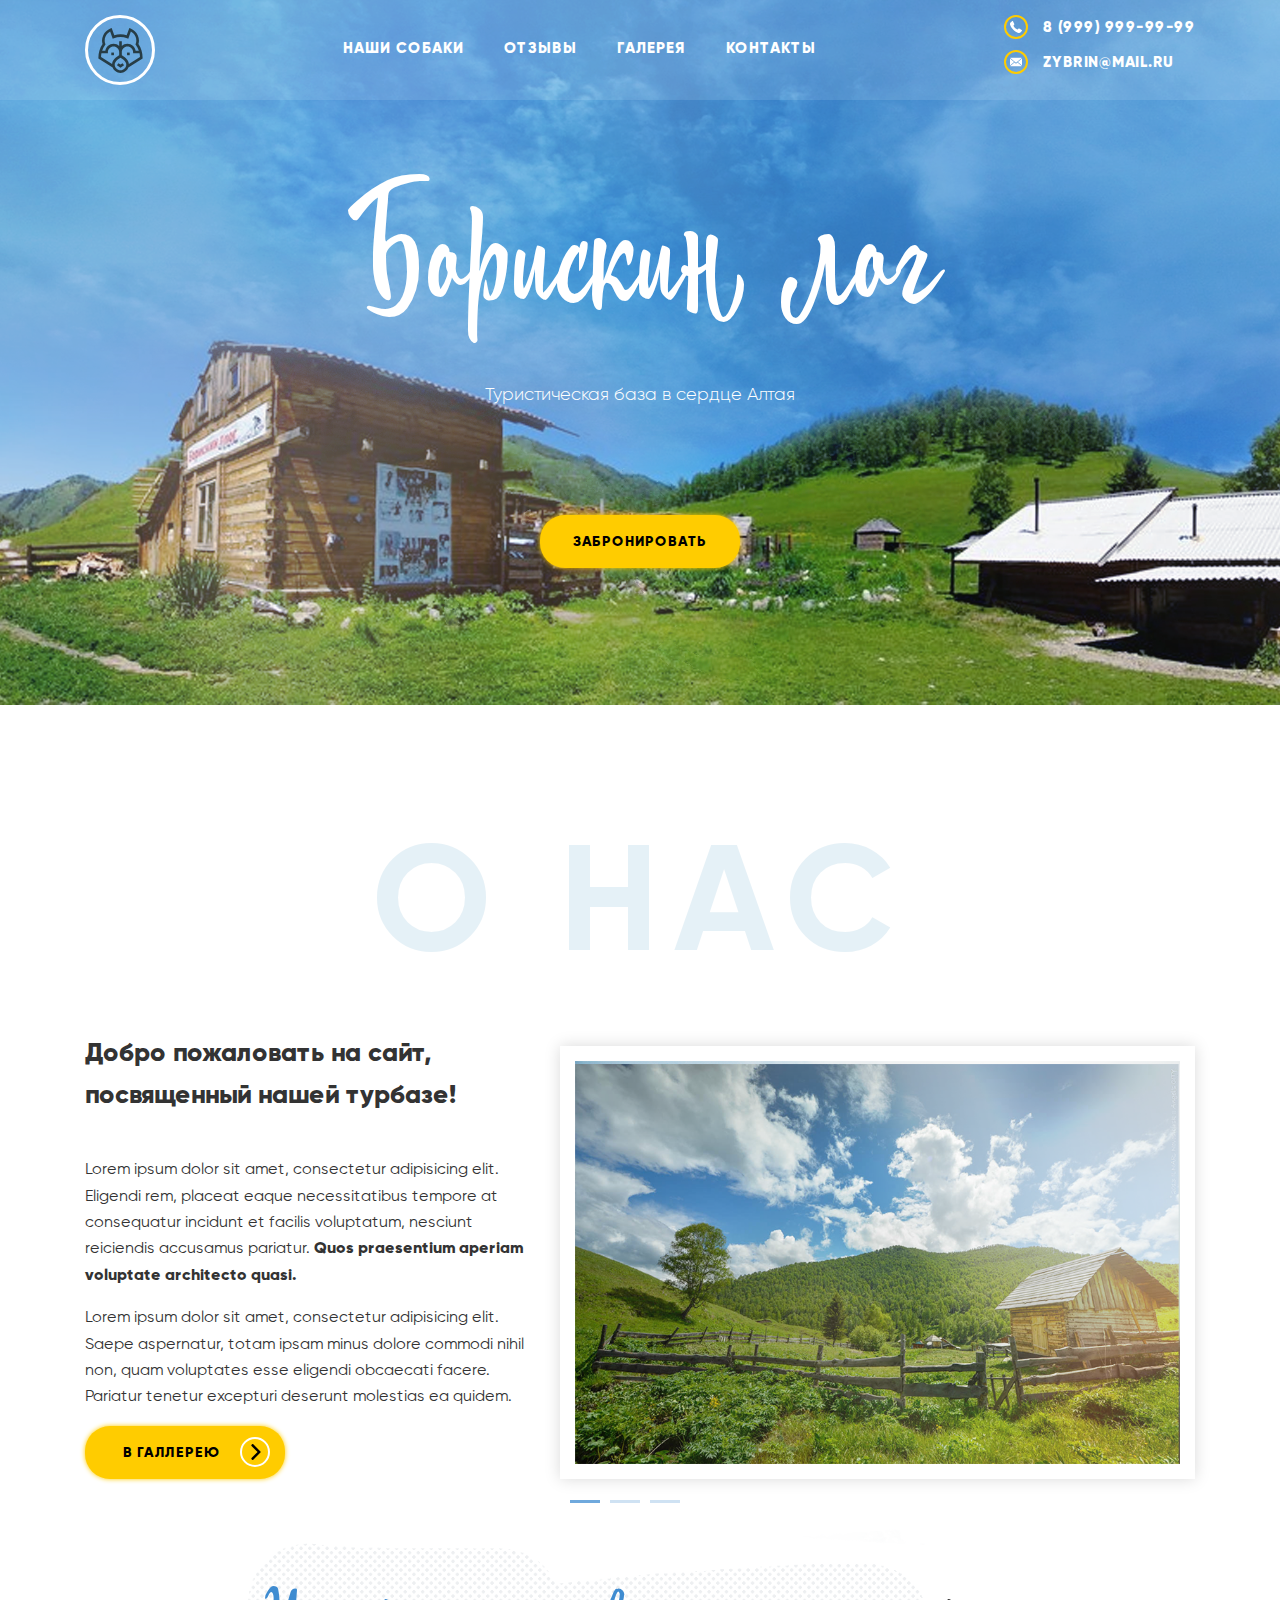
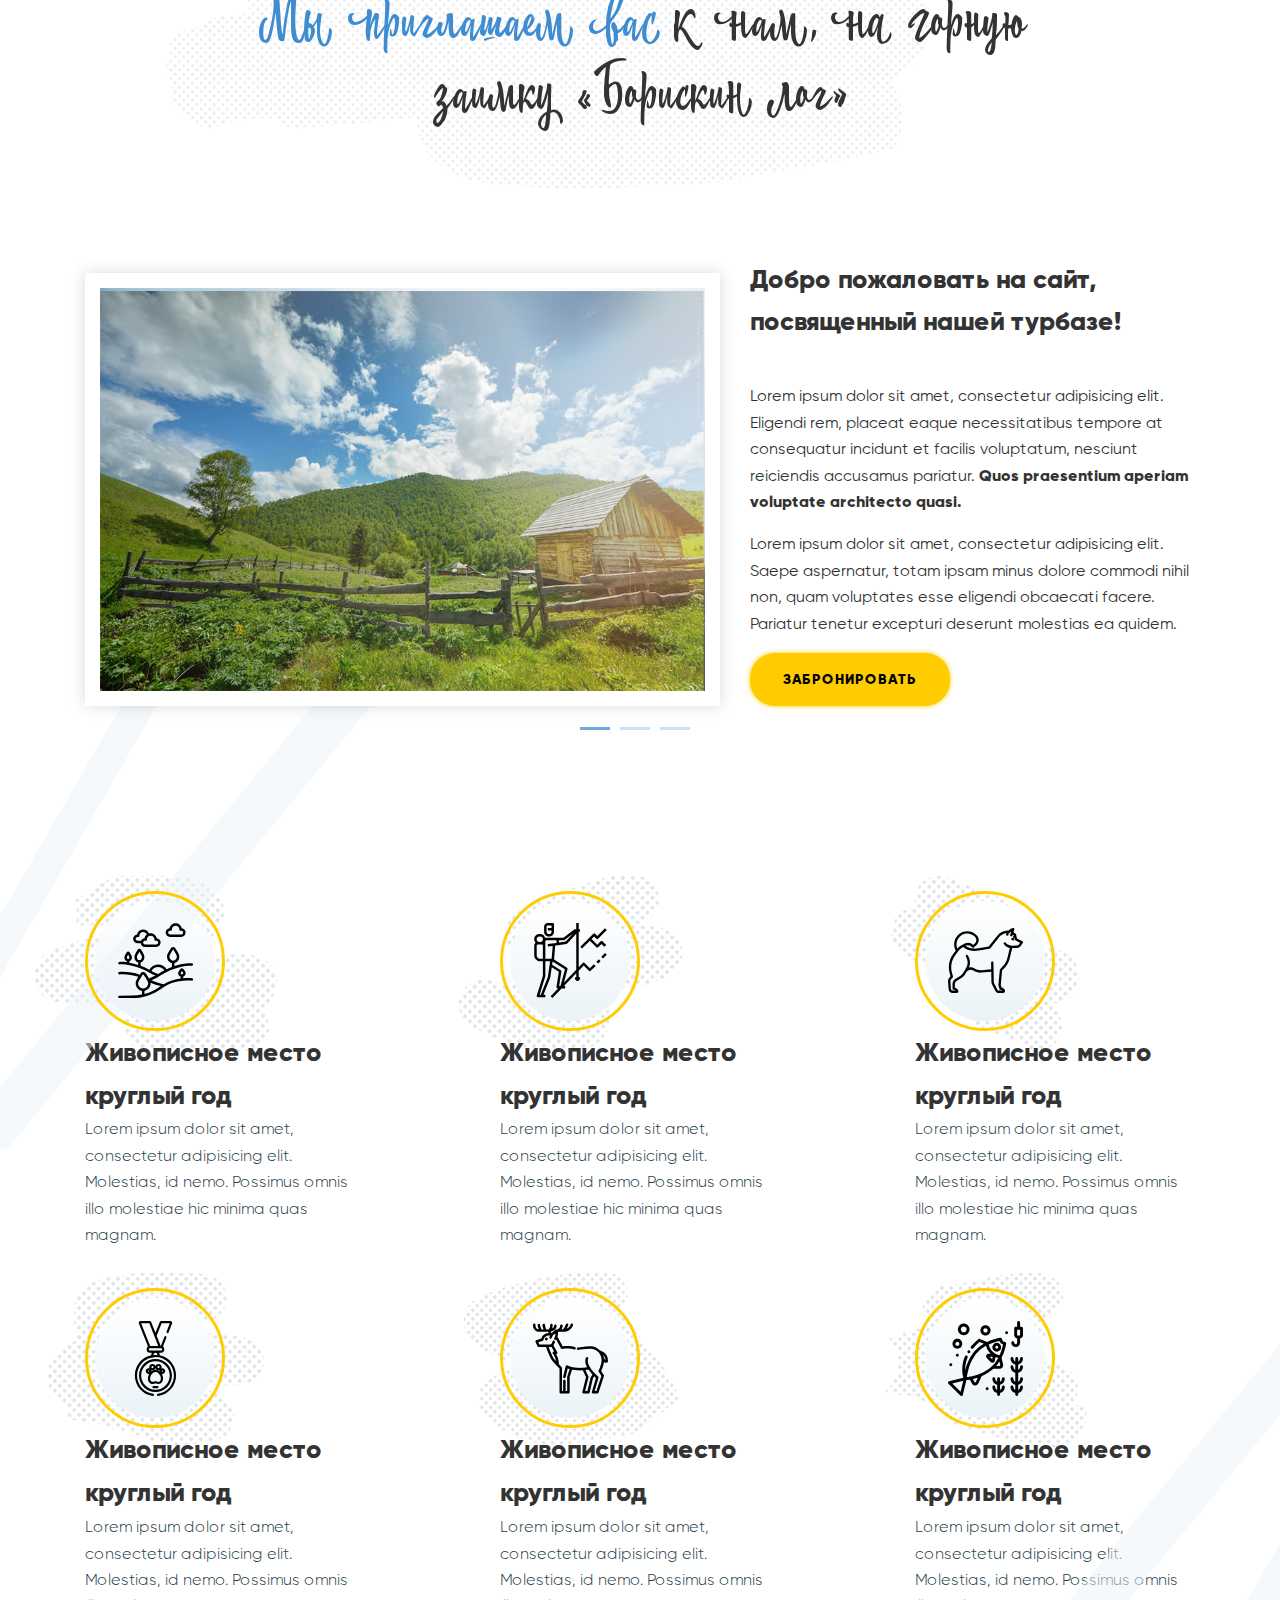
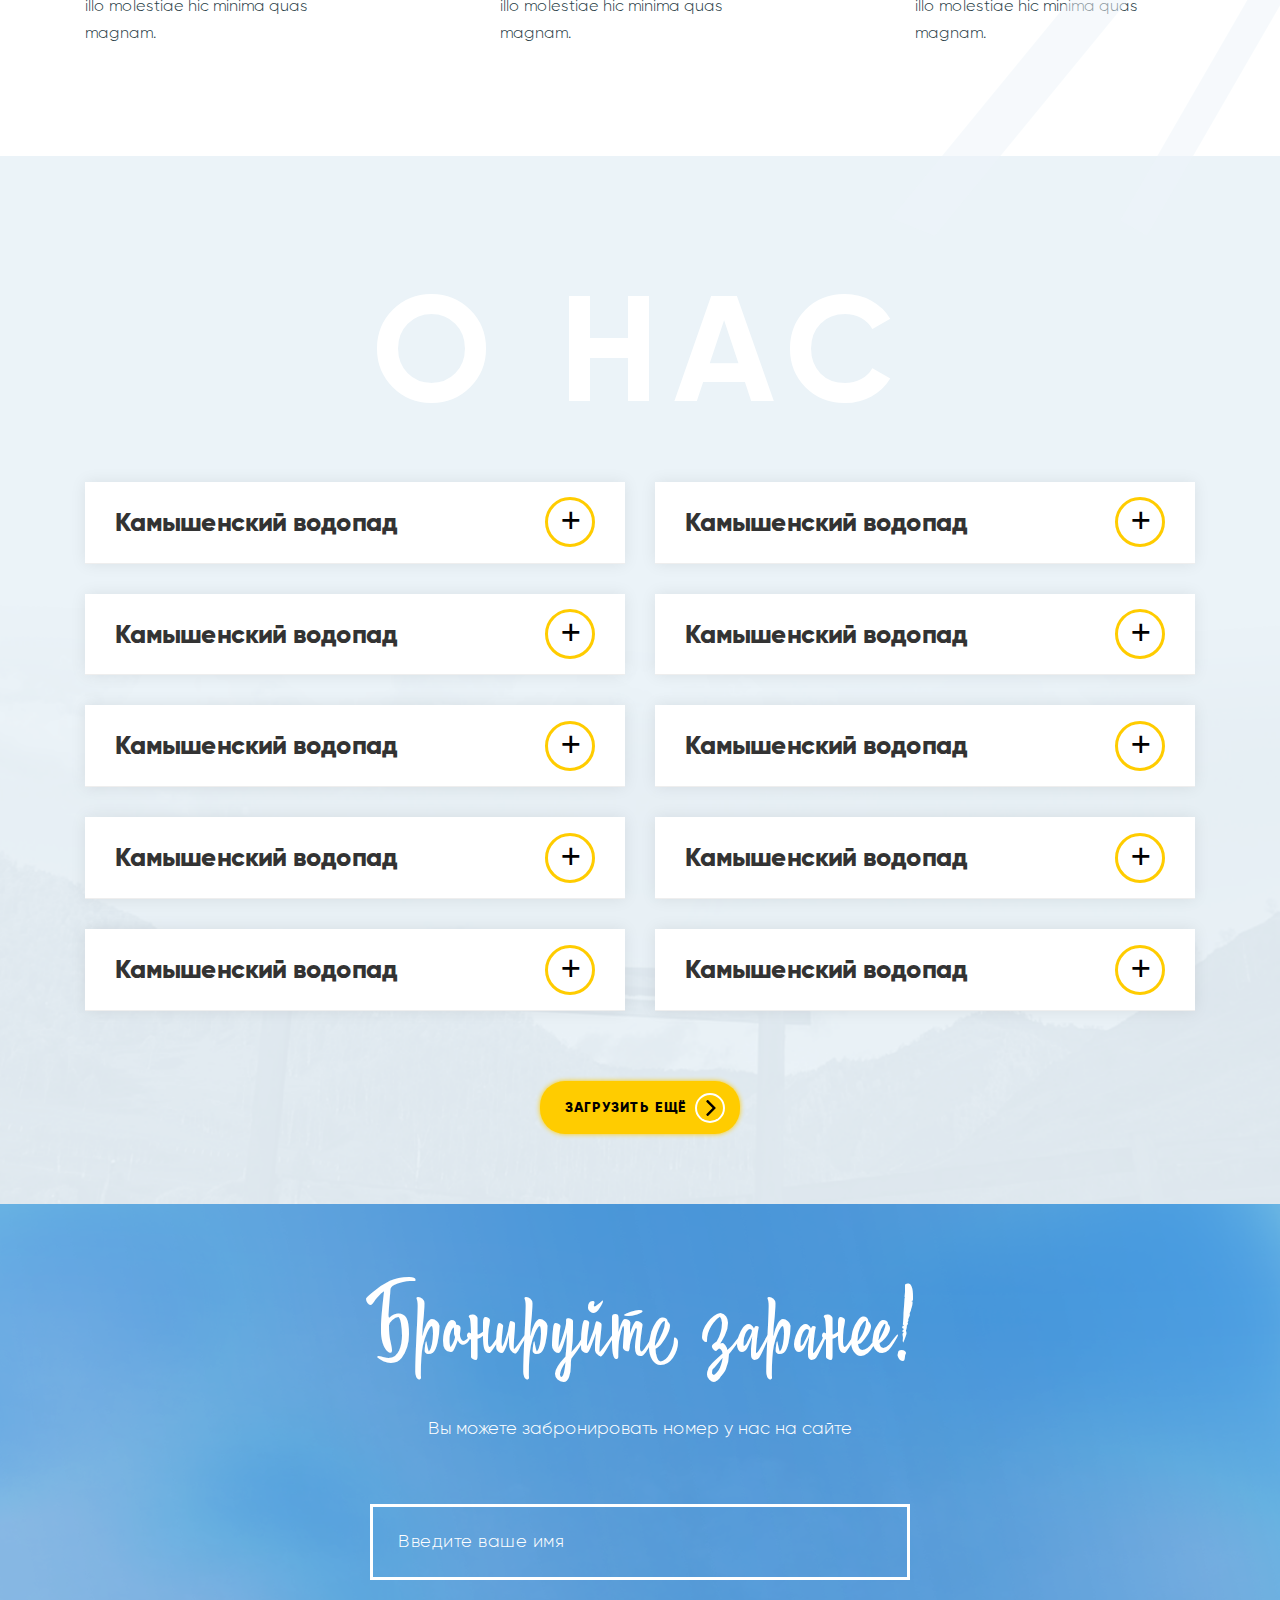
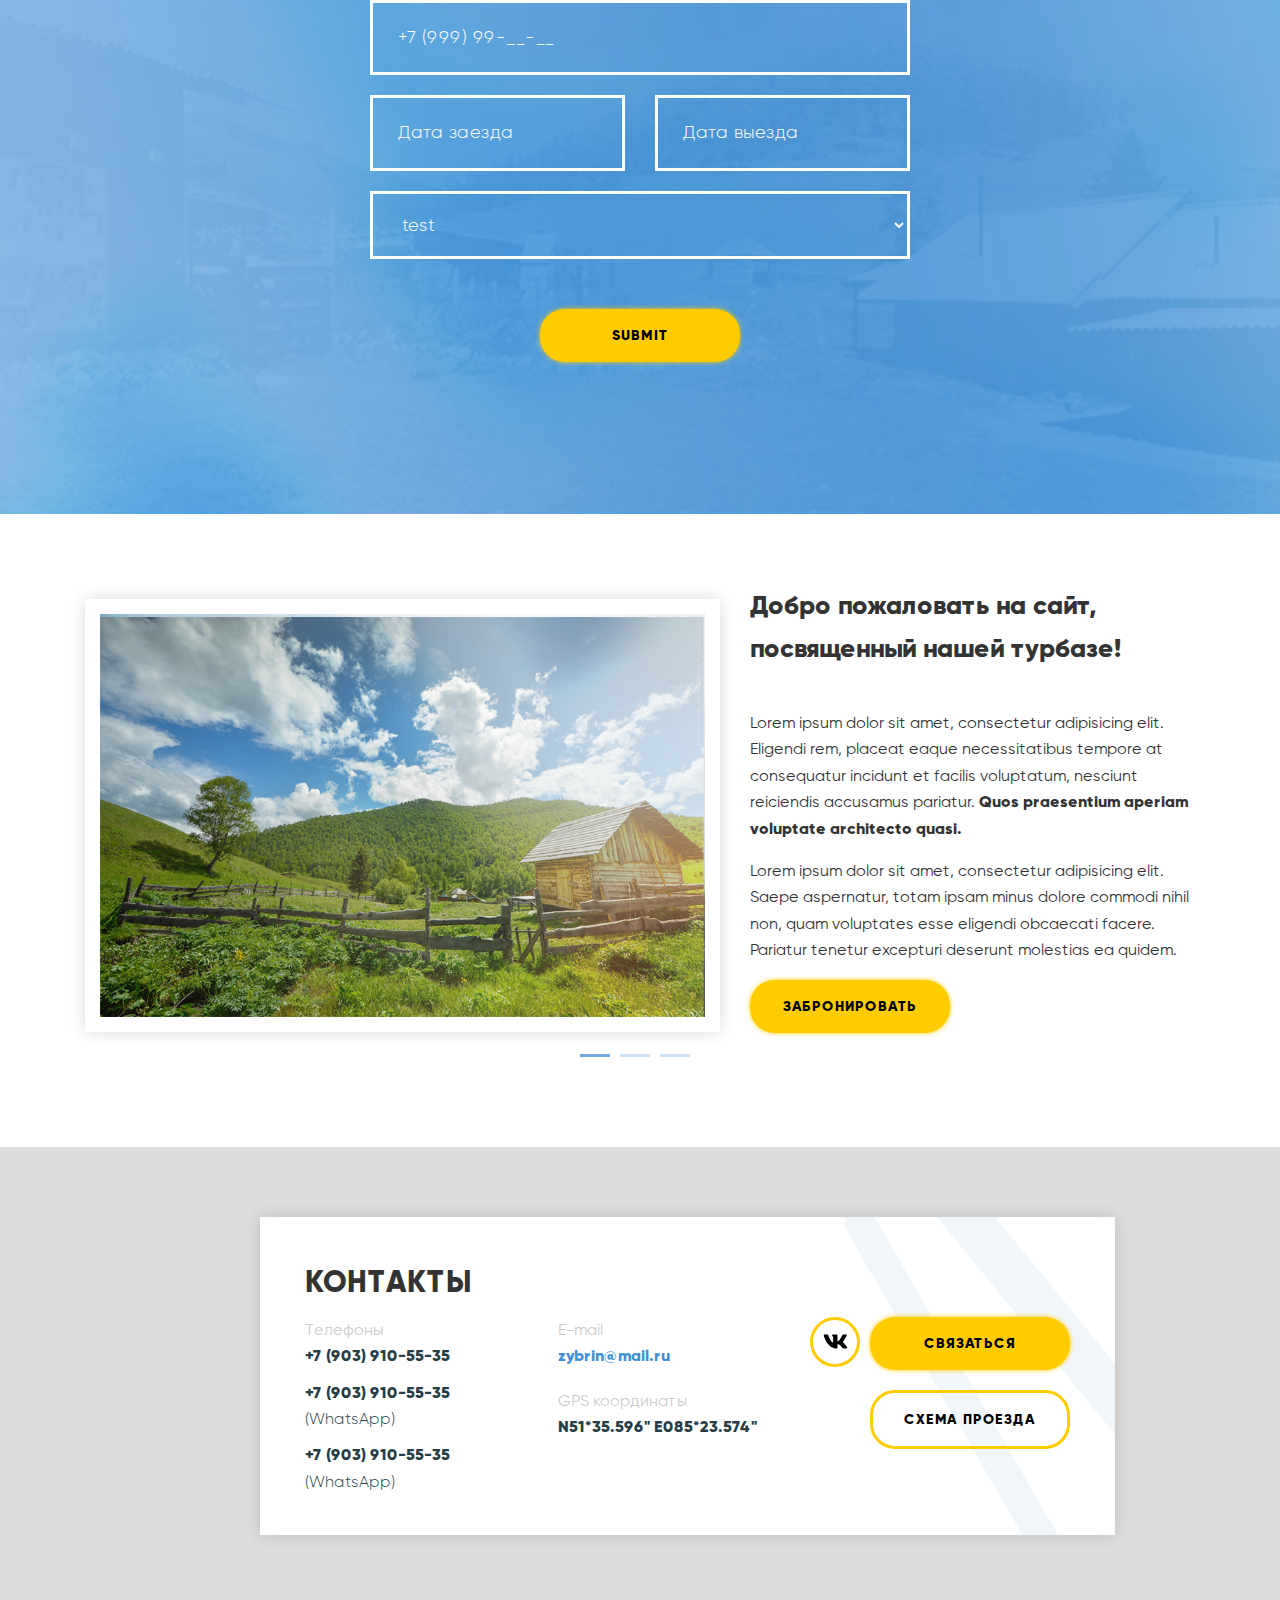
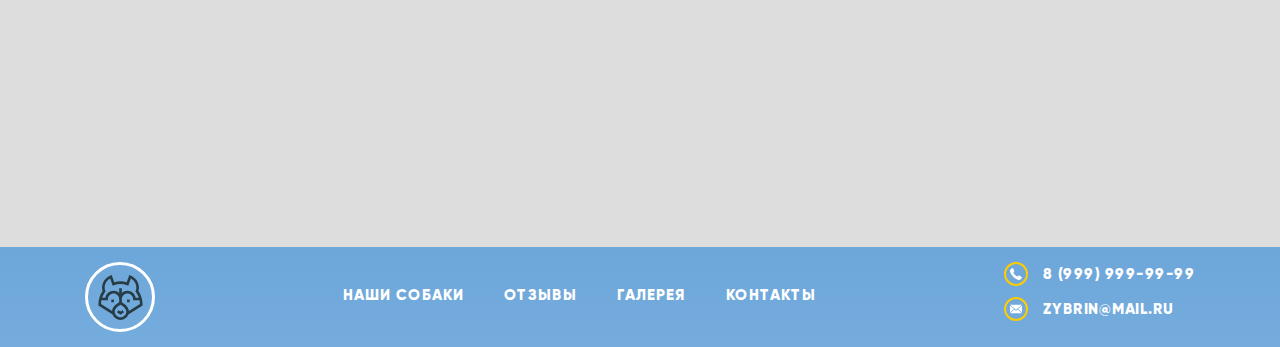
==== app/index.html @ 484d7dc9 "Home Page ready" ====
<!DOCTYPE html>
<html lang="ru">

<head>

	<meta charset="utf-8">
	<!-- <base href="/"> -->

	<title>OptimizedHTML 4</title>
	<meta name="description" content="">

	<meta http-equiv="X-UA-Compatible" content="IE=edge">
	<meta name="viewport" content="width=device-width, initial-scale=1, maximum-scale=1">
	
	<!-- Template Basic Images Start -->
	<meta property="og:image" content="path/to/image.jpg">
	<link rel="icon" href="img/favicon/favicon.ico">
	<link rel="apple-touch-icon" sizes="180x180" href="img/favicon/apple-touch-icon-180x180.png">
	<!-- Template Basic Images End -->
	
	<!-- Custom Browsers Color Start -->
	<meta name="theme-color" content="#000">
	<!-- Custom Browsers Color End -->

	<link rel="stylesheet" href="css/main.min.css">

</head>

<body>

	<!-- Custom HTML -->

	<section class="section-main-bg">
		<header class="header">
			<div class="container">
				<a href="#" class="logo" title="На главную">
					<svg version="1.1" id="husky-logo" xmlns="http://www.w3.org/2000/svg" xmlns:xlink="http://www.w3.org/1999/xlink" x="0px" y="0px"viewBox="0 0 512.001 512.001" style="enable-background:new 0 0 512.001 512.001;" xml:space="preserve"> <path d="M507.521,337.669c0-56.411-16.414-109.939-47.557-155.337c10.394-32.761,7.666-68.286-7.914-100.929 C435.512,46.749,406.7,19.859,370.922,5.688L356.563,0l-30.018,82.832c-22.843-7.039-46.507-10.599-70.546-10.599 c-24.039,0-47.703,3.56-70.546,10.599L155.436,0l-14.361,5.688c-35.778,14.172-64.59,41.061-81.129,75.715 c-15.579,32.642-18.308,68.168-7.914,100.929C20.892,227.73,4.478,281.258,4.478,337.669v8.163L166.667,450.7 c13.861,35.825,48.675,61.301,89.333,61.301c40.658,0,75.473-25.477,89.333-61.301l162.19-104.869v-8.163H507.521z M80.863,193.515l4.826-6.613l-2.951-7.636c-10.463-27.07-8.943-57.237,4.28-84.944c11.029-23.111,28.872-41.921,51.075-54.143 l29.363,81.025l14.227-5.384c23.828-9.018,48.831-13.592,74.317-13.592c25.485,0,50.489,4.573,74.316,13.592l14.227,5.384 l29.364-81.025c22.204,12.222,40.046,31.032,51.077,54.142c13.224,27.708,14.744,57.875,4.28,84.944l-2.951,7.636l4.826,6.613 c14.563,19.955,25.827,41.813,33.609,64.979h-36.494c-7.204-44.853-46.178-79.224-93.029-79.224 c-24.799,0-47.386,9.634-64.227,25.351v-53.013h-29.995v53.013c-16.842-15.716-39.429-25.351-64.227-25.351 c-46.852,0-85.826,34.371-93.029,79.224H47.254C55.037,235.329,66.3,213.469,80.863,193.515z M160.446,410.96L34.597,329.588 c0.437-13.958,2.005-27.691,4.67-41.099h73.28v-14.997c0-35.415,28.812-64.227,64.227-64.227 c35.415,0,64.227,28.812,64.227,64.227v37.66C219.226,323.215,164.006,358.795,160.446,410.96z M255.999,482.005 c-36.255,0-65.75-29.495-65.75-65.75c0-13.236,5.983-34.014,34.484-57.835c11.964-9.999,24.129-17.322,31.276-21.27 c7.028,3.874,18.905,11.02,30.788,20.88c28.889,23.969,34.953,44.892,34.953,58.225 C321.75,452.51,292.254,482.005,255.999,482.005z M351.552,410.959c-3.559-52.165-58.78-87.745-80.555-99.807v-37.659 c0-35.415,28.812-64.227,64.227-64.227s64.227,28.812,64.227,64.227v14.997h73.28c2.666,13.409,4.233,27.141,4.67,41.099 L351.552,410.959z"/> <rect x="151.353" y="279.581" width="29.995" height="29.995"/> <rect x="330.651" y="279.581" width="29.995" height="29.995"/> <polygon points="279.675,399.75 255.999,415.534 232.324,399.75 215.687,424.707 255.999,451.584 296.312,424.707"/> </svg>
				</a>

				<nav class="main-nav">
					<div class="wrapper-menu menu-burger">
					  <div class="line-menu half start"></div>
					  <div class="line-menu"></div>
					  <div class="line-menu half end"></div>
					</div>
					<ul>
						<li class="menu-item-has-children"><a href="#">Наши собаки</a>
							<ul class="sub-menu">
								<li><a href="#">Sub-menu</a></li>
								<li><a href="#">Sub-menu</a></li>
								<li><a href="#">Sub-menu</a></li>
							</ul>
						</li>
						<li><a href="#">Отзывы</a></li>
						<li><a href="#">Галерея</a></li>
						<li><a href="#">Контакты</a></li>
					</ul>
				</nav>

				<div class="header-right">
					<div class="contact">
						<i class="icon icon_svg">
							<svg version="1.1" id="Capa_1" xmlns="http://www.w3.org/2000/svg" xmlns:xlink="http://www.w3.org/1999/xlink" x="0px" y="0px"viewBox="0 0 578.106 578.106" style="enable-background:new 0 0 578.106 578.106;" xml:space="preserve"> <path style="fill:#010002;" d="M577.83,456.128c1.225,9.385-1.635,17.545-8.568,24.48l-81.396,80.781 c-3.672,4.08-8.465,7.551-14.381,10.404c-5.916,2.857-11.729,4.693-17.439,5.508c-0.408,0-1.635,0.105-3.676,0.309 c-2.037,0.203-4.689,0.307-7.953,0.307c-7.754,0-20.301-1.326-37.641-3.979s-38.555-9.182-63.645-19.584 c-25.096-10.404-53.553-26.012-85.376-46.818c-31.823-20.805-65.688-49.367-101.592-85.68 c-28.56-28.152-52.224-55.08-70.992-80.783c-18.768-25.705-33.864-49.471-45.288-71.299 c-11.425-21.828-19.993-41.616-25.705-59.364S4.59,177.362,2.55,164.51s-2.856-22.95-2.448-30.294 c0.408-7.344,0.612-11.424,0.612-12.24c0.816-5.712,2.652-11.526,5.508-17.442s6.324-10.71,10.404-14.382L98.022,8.756 c5.712-5.712,12.24-8.568,19.584-8.568c5.304,0,9.996,1.53,14.076,4.59s7.548,6.834,10.404,11.322l65.484,124.236 c3.672,6.528,4.692,13.668,3.06,21.42c-1.632,7.752-5.1,14.28-10.404,19.584l-29.988,29.988c-0.816,0.816-1.53,2.142-2.142,3.978 s-0.918,3.366-0.918,4.59c1.632,8.568,5.304,18.36,11.016,29.376c4.896,9.792,12.444,21.726,22.644,35.802 s24.684,30.293,43.452,48.653c18.36,18.77,34.68,33.354,48.96,43.76c14.277,10.4,26.215,18.053,35.803,22.949 c9.588,4.896,16.932,7.854,22.031,8.871l7.648,1.531c0.816,0,2.145-0.307,3.979-0.918c1.836-0.613,3.162-1.326,3.979-2.143 l34.883-35.496c7.348-6.527,15.912-9.791,25.705-9.791c6.938,0,12.443,1.223,16.523,3.672h0.611l118.115,69.768 C571.098,441.238,576.197,447.968,577.83,456.128z"/> </svg>
						</i> 
						8 (999) 999-99-99
					</div>
					<div class="contact">
						<i class="icon icon_svg">
							<svg version="1.1" id="Capa_1" xmlns="http://www.w3.org/2000/svg" xmlns:xlink="http://www.w3.org/1999/xlink" x="0px" y="0px"viewBox="0 0 14 14" style="enable-background:new 0 0 14 14;" xml:space="preserve"> <path style="fill:#030104;" d="M7,9L5.268,7.484l-4.952,4.245C0.496,11.896,0.739,12,1.007,12h11.986 c0.267,0,0.509-0.104,0.688-0.271L8.732,7.484L7,9z"/> <path style="fill:#030104;" d="M13.684,2.271C13.504,2.103,13.262,2,12.993,2H1.007C0.74,2,0.498,2.104,0.318,2.273L7,8 L13.684,2.271z"/> <polygon style="fill:#030104;" points="0,2.878 0,11.186 4.833,7.079 		"/> <polygon style="fill:#030104;" points="9.167,7.079 14,11.186 14,2.875 		"/> </svg>
						</i> 
						ZYBRIN@MAIL.RU
					</div>
				</div>
			</div>
		</header>

		<div class="container text-center">

			<h1 class="cool-header cool-header_big">Борискин лог</h1>
			<h2 class="cool-subheader">Туристическая база в сердце Алтая</h2>
			<a href="#" class="button button_yellow button_check">Забронировать</a>

		</div>
	</section>

	<section class="section-about-us section-padding-top">
		<div class="container">
			<h3 class="header-transparent header-transparent_cyan">О нас</h3>

			<div class="row">
				<div class="col-lg-5 order-lg-0 order-1">
					<div class="h2">Добро пожаловать на сайт, посвященный нашей турбазе!</div>
					<p>Lorem ipsum dolor sit amet, consectetur adipisicing elit. Eligendi rem, placeat eaque necessitatibus tempore at consequatur incidunt et facilis voluptatum, nesciunt reiciendis accusamus pariatur. <b>Quos praesentium aperiam voluptate architecto quasi.</b></p>
					<p>Lorem ipsum dolor sit amet, consectetur adipisicing elit. Saepe aspernatur, totam ipsam minus dolore commodi nihil non, quam voluptates esse eligendi obcaecati facere. Pariatur tenetur excepturi deserunt molestias ea quidem.</p>
					<a href="#" class="button button_yellow button_caret">В галлерею</a>
				</div>
				<div class="offset-slider-outer col-lg-7 order-lg-1 order-0">
					<div class="next-slide"></div>
					<div class="offset-slider">
						<img src="img/slide.png" alt="">
						<img src="img/slide2.png" alt="">
						<img src="img/slide3.png" alt="">
					</div>
				</div>
			</div>
		</div>
	</section>

	<div class="container">

		<header class="decorative-header cool-header"><span class="blue-text">Мы приглашаем вас</span> к нам, на горную <br/>заимку «Борискин лог»</header>

	</div>

	<section class="section-about-us section-padding">
		<div class="container">
			<div class="row">
				<div class="offset-slider-outer col-lg-7">
					<div class="next-slide next-slide_reverse"></div>
					<div class="offset-slider offset-slider_reverse">
						<img src="img/slide.png" alt="">
						<img src="img/slide2.png" alt="">
						<img src="img/slide3.png" alt="">
					</div>
				</div>
				<div class="col-lg-5">
					<div class="h2">Добро пожаловать на сайт, посвященный нашей турбазе!</div>
					<p>Lorem ipsum dolor sit amet, consectetur adipisicing elit. Eligendi rem, placeat eaque necessitatibus tempore at consequatur incidunt et facilis voluptatum, nesciunt reiciendis accusamus pariatur. <b>Quos praesentium aperiam voluptate architecto quasi.</b></p>
					<p>Lorem ipsum dolor sit amet, consectetur adipisicing elit. Saepe aspernatur, totam ipsam minus dolore commodi nihil non, quam voluptates esse eligendi obcaecati facere. Pariatur tenetur excepturi deserunt molestias ea quidem.</p>
					<a href="#" class="button button_yellow">Забронировать</a>
				</div>
			</div>
		</div>
	</section>

	<section class="section-features section-padding">
		<div class="container d-flex flex-wrap justify-content-md-between justify-content-around">
			<div class="feature-item">
				<div class="feature-item__icon">
					<svg version="1.1" id="Capa_1" xmlns="http://www.w3.org/2000/svg" xmlns:xlink="http://www.w3.org/1999/xlink" x="0px" y="0px" viewBox="0 0 512.059 512.059" style="enable-background:new 0 0 512.059 512.059;" xml:space="preserve"> <path d="M505.251,376.504c-20.151-1.355-40.379-1.069-60.484,0.853V366.41c5.842-1.914,10.773-5.915,13.85-11.238 c4.371-7.562,4.292-16.901-0.205-24.388c-3.64-6.069-7.629-11.921-11.947-17.527c-2.537-3.031-6.287-4.782-10.24-4.782 c-3.953,0-7.703,1.751-10.24,4.782c-4.315,5.602-8.304,11.449-11.947,17.51c-4.497,7.491-4.575,16.832-0.205,24.397 c3.079,5.329,8.017,9.334,13.867,11.247v12.8c-40.697,4.581-79.983,17.635-115.328,38.323 c-29.053-5.413-57.336-14.351-84.224-26.615c18.147-7.016,35.554-15.811,51.968-26.257l0.853-0.529 c0.973-0.589,1.963-1.195,2.722-1.707c120.593-78.78,215.774-71.253,219.785-70.861c4.694,0.424,8.843-3.037,9.267-7.731 s-3.037-8.843-7.731-9.267c-2.876-0.265-50.406-4.028-119.979,19.311v-20.762c11.359-2.493,21.167-9.605,27.068-19.627 c8.297-13.901,8.753-31.12,1.203-45.44c-6.931-12.919-14.58-25.44-22.912-37.504c-3.103-4.636-8.314-7.419-13.892-7.419 c-5.578,0-10.789,2.783-13.892,7.419c-8.332,12.064-15.981,24.585-22.912,37.504c-7.549,14.32-7.094,31.539,1.203,45.44 c5.901,10.022,15.708,17.133,27.068,19.627v26.897c-11.426,4.369-23.33,9.438-35.661,15.36 c-12.759-20.996-35.835-33.495-60.391-32.71c-24.556,0.785-46.787,14.731-58.18,36.499 c-19.097-10.227-38.839-19.201-59.102-26.863v-23.117c8.17-2.389,15.135-7.778,19.499-15.087 c7.393-12.078,8.085-27.101,1.835-39.808c-5.275-10.578-11.112-20.867-17.485-30.822c-2.628-4.343-7.335-6.997-12.412-6.997 s-9.784,2.654-12.412,6.997c-6.356,9.954-12.173,20.243-17.425,30.822c-6.24,12.713-5.535,27.736,1.869,39.808 c4.356,7.302,11.307,12.69,19.465,15.087v17.067c-19.518-6.559-39.48-11.715-59.733-15.428v-9.515 c5.206-2.001,9.618-5.644,12.57-10.377c5.45-8.883,5.971-19.938,1.382-29.295c-3.563-7.153-7.508-14.109-11.819-20.838 c-2.418-3.509-6.406-5.604-10.667-5.604s-8.249,2.095-10.667,5.604c-4.309,6.724-8.254,13.675-11.819,20.821 c-4.589,9.36-4.067,20.417,1.382,29.303c2.95,4.736,7.362,8.381,12.57,10.385v6.827c-16.946-2.479-34.091-3.336-51.2-2.56 c-3.049,0.223-5.747,2.055-7.079,4.806c-1.332,2.752-1.094,6.004,0.623,8.533c1.717,2.529,4.653,3.95,7.702,3.727 c9.549-0.691,96.614-4.958,207.872,58.624c11.971,6.823,24.4,12.811,37.197,17.92c-14.191,7.789-29.039,14.317-44.373,19.507 c-8.695-14.746-17.681-27.87-24.124-36.813c-3.609-5.04-9.426-8.029-15.625-8.029c-6.198,0-12.016,2.99-15.625,8.029 c-2.244,3.123-4.83,6.827-7.578,10.837c-44.875-15.467-92.372-21.883-139.742-18.876c-3.049,0.268-5.723,2.143-7.015,4.917 c-1.292,2.774-1.006,6.027,0.751,8.533c1.757,2.506,4.717,3.885,7.766,3.616c43.501-2.573,87.099,3.013,128.546,16.469 c-3.891,6.161-7.876,12.8-11.699,19.627c-9.132,16.209-8.898,36.064,0.614,52.053c7.642,13.161,20.807,22.179,35.84,24.55v25.114 c-21.805,4.567-44.017,6.914-66.295,7.006l-87.757,0.247c-4.713,0-8.533,3.82-8.533,8.533s3.82,8.533,8.533,8.533l87.782-0.247 c25.025-0.095,49.965-2.902,74.385-8.371c0.137,0,0.256,0.085,0.401,0.085c1.32-0.023,2.616-0.36,3.78-0.981 c27.4-6.374,53.846-16.315,78.66-29.568c19.29-10.483,37.935-22.112,55.834-34.825c2.637-1.92,5.359-3.678,8.218-5.444 c76.305-49.041,184.021-40.243,185.097-40.107c4.715,0.422,8.88-3.059,9.301-7.774S509.966,376.926,505.251,376.504z M355.516,244.741c-5.301-8.748-5.58-19.647-0.734-28.655c7.586-14.327,16.094-27.392,21.547-35.84 c7.955,11.531,15.263,23.496,21.888,35.84c4.846,9.008,4.567,19.907-0.734,28.655c-4.252,7.597-12.278,12.302-20.983,12.302 C367.794,257.043,359.768,252.338,355.516,244.741z M75.913,241.9c-1.336,2.433-3.841,3.998-6.613,4.13 c-2.773-0.133-5.277-1.697-6.613-4.13c-2.355-3.874-2.567-8.682-0.563-12.749c2.364-4.779,4.898-9.31,7.177-13.141 c2.278,3.831,4.813,8.363,7.177,13.15C78.48,233.223,78.268,238.029,75.913,241.9z M132.557,245.091 c-4.31-7.059-4.706-15.834-1.05-23.253c4.941-10.027,10.377-19.285,14.592-26.052c4.216,6.767,9.651,16.026,14.592,26.052 c3.657,7.419,3.261,16.194-1.05,23.253c-2.636,5.04-7.854,8.199-13.542,8.199C140.411,253.291,135.194,250.131,132.557,245.091z M228.737,327.293c8.807-16.923,26.285-27.554,45.363-27.588c17.356-0.017,33.533,8.783,42.948,23.364 c-13.739,7.211-27.904,15.437-42.419,24.9C258.742,342.467,243.383,335.547,228.737,327.293z M171.7,447.219 c-12.042,0-23.173-6.415-29.21-16.835v0.026c-6.423-10.782-6.579-24.178-0.41-35.106c8.455-15,17.752-29.51,27.844-43.46 c0.401-0.586,1.065-0.936,1.775-0.936s1.374,0.35,1.775,0.936c10.092,13.942,19.388,28.444,27.844,43.435 c6.17,10.929,6.013,24.324-0.41,35.106C194.872,440.804,183.742,447.219,171.7,447.219z M246.511,458.928 c-20.86,11.128-42.949,19.78-65.818,25.779v-21.274c14.664-2.581,27.444-11.499,34.927-24.371 c5.7-9.626,8.148-20.832,6.98-31.957c22.471,10.044,45.824,17.985,69.76,23.723C277.571,440.976,262.267,450.355,246.511,458.928 z M436.233,350.65c-3.009,0-5.83-1.465-7.561-3.927c-1.331-2.245-1.301-5.045,0.077-7.262c2.458-4.156,5.12-8.098,7.484-11.375 c2.355,3.277,5.026,7.219,7.484,11.383c1.377,2.214,1.406,5.01,0.077,7.253C442.063,349.185,439.242,350.65,436.233,350.65z"/> <path d="M133.3,137.571h21.769c2.093,14.657,14.625,25.558,29.431,25.6h76.8c15.829-0.003,28.907-12.354,29.813-28.157 c0.906-15.803-10.674-29.568-26.399-31.38c-3.998-19.932-21.484-34.288-41.813-34.33c-3.914,0.046-7.803,0.638-11.554,1.758 c-6.772-17.727-24.465-28.827-43.373-27.209c-18.908,1.618-34.458,15.561-38.121,34.181 c-15.732,1.812-27.314,15.588-26.399,31.397C104.369,125.24,117.464,137.587,133.3,137.571z M222.9,86.371 c14.138,0,25.6,11.462,25.6,25.6c0,4.713,3.82,8.533,8.533,8.533h4.267c7.069,0,12.8,5.731,12.8,12.8 c0.018,3.4-1.324,6.667-3.729,9.071c-2.404,2.404-5.671,3.747-9.071,3.729h-76.8c-7.069,0-12.8-5.731-12.8-12.8 c0-7.069,5.731-12.8,12.8-12.8h4.267c4.713,0,8.533-3.82,8.533-8.533C197.3,97.833,208.761,86.371,222.9,86.371z M124.229,98.633 c2.404-2.404,5.671-3.747,9.071-3.729h4.267c4.713,0,8.533-3.821,8.533-8.533c0.016-12.649,9.269-23.391,21.776-25.28 s24.52,5.64,28.272,17.72c-7.768,6.259-13.097,15.043-15.061,24.823c-10.256,1.088-19.179,7.498-23.484,16.87H133.3 c-7.069,0-12.8-5.731-12.8-12.8C120.481,104.304,121.824,101.038,124.229,98.633z"/> <path d="M355.166,94.904h76.8c15.829-0.003,28.907-12.354,29.813-28.157c0.906-15.803-10.674-29.568-26.399-31.38 c-3.97-19.966-21.491-34.346-41.847-34.346s-37.878,14.38-41.847,34.346c-15.738,1.813-27.323,15.599-26.398,31.414 C326.212,82.597,339.324,94.938,355.166,94.904z M346.095,55.967c2.404-2.405,5.67-3.748,9.071-3.729h4.267 c4.713,0,8.533-3.82,8.533-8.533c0-14.138,11.462-25.6,25.6-25.6c14.138,0,25.6,11.462,25.6,25.6c0,4.713,3.82,8.533,8.533,8.533 h4.267c4.573,0,8.799,2.44,11.085,6.4c2.286,3.96,2.286,8.84,0,12.8s-6.512,6.4-11.085,6.4h-76.8 c-5.19,0.016-9.875-3.103-11.863-7.896C341.315,65.148,342.418,59.628,346.095,55.967z"/> </svg>
				</div>
				<div class="feature-item__header">Живописное место круглый год</div>
				<div class="feature-item__text">Lorem ipsum dolor sit amet, consectetur adipisicing elit. Molestias, id nemo. Possimus omnis illo molestiae hic minima quas magnam.</div>
			</div>

			<div class="feature-item">
				<div class="feature-item__icon">
					<svg version="1.1" id="Capa_1" xmlns="http://www.w3.org/2000/svg" xmlns:xlink="http://www.w3.org/1999/xlink" x="0px" y="0px" viewBox="0 0 485.544 485.544" style="enable-background:new 0 0 485.544 485.544;" xml:space="preserve"> <path d="M127.94,0h-32c-13.255,0-24,10.745-24,24v32c0,17.673,14.327,32,32,32s32-14.327,32-32V8C135.94,3.582,132.358,0,127.94,0 z M119.94,32h-24v16h24v8c0,8.837-7.163,16-16,16s-16-7.163-16-16V24c0-4.418,3.582-8,8-8h24V32z"/> <path d="M394.284,266.376l-26.344,26.312l-34.344-34.344c-1.603-1.384-3.614-2.207-5.728-2.344 c-2.149,0.021-4.199,0.907-5.688,2.456l-26.24,27.248V56h8V40h-8V0h-16v40h-8c-1.779,0.001-3.508,0.595-4.912,1.688L197.196,96 H87.94c-3.068,0.007-6.105,0.607-8.944,1.768C75.484,82.704,62.072,72.034,46.604,72h-5.328 C22.927,71.954,8.014,86.791,7.968,105.14c-0.021,8.495,3.212,16.675,9.035,22.86c-5.71,4.513-9.048,11.386-9.064,18.664V208 c0.026,22.08,17.92,39.974,40,40h16v94.784L24.3,469.6c-1.325,4.215,1.017,8.706,5.232,10.032 c0.779,0.245,1.592,0.369,2.409,0.368h48v-16H67.756l43.616-109.032c0.235-0.589,0.399-1.204,0.488-1.832l9.408-65.872 L167.236,316l-15.2,98.792c-0.667,4.368,2.333,8.449,6.7,9.116c0.398,0.061,0.801,0.091,1.204,0.092h2.824l-48.584,50.456 l11.52,11.088L184.972,424h22.968v-16h-7.56l79.56-82.616V352h-8v16h8v8h16v-8h8v-16h-8v-43.2l32.112-33.344l34.232,34.232 c3.124,3.123,8.188,3.123,11.312,0l32-32L394.284,266.376z M167.94,112h32c1.779-0.001,3.508-0.595,4.912-1.688L258.996,68.2 l-47.056,52.296l-44,6.28V112z M40.531,88c0.248-0.005,0.497-0.005,0.745,0h5.328c9.572-0.206,17.499,7.387,17.704,16.96 s-7.387,17.499-16.96,17.704c-0.248,0.005-0.497,0.005-0.745,0h-5.328c-9.572,0.206-17.499-7.387-17.704-16.96 C23.366,96.132,30.959,88.206,40.531,88z M47.94,232c-13.255,0-24-10.745-24-24v-61.336c0-4.418,3.582-8,8-8h24 c4.418,0,8,3.582,8,8V232H47.94z M96.156,349.92L50.524,464H42.82l36.8-117.6c0.228-0.779,0.336-1.588,0.32-2.4v-96h30.776 L96.156,349.92z M120.58,232H79.94V120c0-4.418,3.582-8,8-8h64v16.936l-56.992,7.128l1.984,15.872l30.64-3.824L120.58,232z M177.796,408h-8.528l14.576-94.784c0.487-3.159-0.954-6.305-3.664-8l-56.44-35.272l3.032-21.2L206.7,299.6L177.796,408z M279.94,302.312L200.548,384.8l23.12-86.696c0.895-3.368-0.494-6.927-3.432-8.8l-83.92-53.4l7.48-89.768l17.136-2.144l0.136-0.04 l56-8c1.851-0.269,3.549-1.177,4.8-2.568l58.072-64.536V302.312z"/> <rect x="442.974" y="204.011" transform="matrix(0.7071 -0.7071 0.7071 0.7071 -15.1995 387.3279)" width="33.944" height="16"/> <rect x="412.649" y="239.949" transform="matrix(0.7071 -0.7071 0.7071 0.7071 -51.1511 372.4089)" width="22.624" height="16"/> <path d="M438.284,118.344l-22.344,22.344L379.252,104l16.688-16.688l14.344,14.344c3.124,3.123,8.188,3.123,11.312,0l56-56 l-11.312-11.312L415.94,84.688l-14.344-14.344c-3.124-3.123-8.188-3.123-11.312,0l-84,84l11.312,11.312l50.344-50.344 l42.344,42.344c3.124,3.123,8.188,3.123,11.312,0l22.344-22.344l18.344,18.344l11.312-11.312l-24-24 C446.472,115.221,441.408,115.221,438.284,118.344z"/> </svg>
				</div>
				<div class="feature-item__header">Живописное место круглый год</div>
				<div class="feature-item__text">Lorem ipsum dolor sit amet, consectetur adipisicing elit. Molestias, id nemo. Possimus omnis illo molestiae hic minima quas magnam.</div>
			</div>

			<div class="feature-item">
				<div class="feature-item__icon">
					<svg version="1.1" id="Capa_1" xmlns="http://www.w3.org/2000/svg" xmlns:xlink="http://www.w3.org/1999/xlink" x="0px" y="0px" viewBox="0 0 473.892 473.892" style="enable-background:new 0 0 473.892 473.892;" xml:space="preserve"> <path d="M415.299,97.013l-3.975-2.474c-3.518-2.189-8.142-1.113-10.331,2.404c-2.188,3.516-1.112,8.142,2.403,10.331l3.975,2.474 c1.234,0.768,2.604,1.134,3.957,1.134c2.505,0,4.953-1.254,6.374-3.538C419.89,103.827,418.814,99.202,415.299,97.013z"/> <path d="M473.667,120.792c-0.519-2.066-1.893-3.815-3.777-4.808l-34.219-18.038L430.3,72.877c-0.393-1.828-1.453-3.444-2.975-4.531 l-13.55-9.679l5.474-17.232c0.854-2.689,0.126-5.63-1.883-7.611c-2.01-1.981-4.961-2.666-7.638-1.774 c-0.399,0.133-9.913,3.338-19.782,9.506c-2.808,1.755-5.366,3.589-7.688,5.488l-6.095,0.229 c-25.23,0.948-48.709,12.83-64.416,32.598l-54.353,68.404l-65.015,11.05c-45.468,7.733-70.9-6.419-81.642-15.035 c4.694-2.669,9.979-4.074,15.362-4.074c10.115,0,19.624,4.928,25.438,13.184c1.22,1.731,3.113,2.866,5.216,3.125 c2.104,0.26,4.216-0.383,5.817-1.767l16.771-14.481c9.479-8.179,14.915-20.06,14.915-32.598c0-10.96-4.128-21.405-11.622-29.409 c-15.673-16.741-37.826-26.342-60.779-26.342c-16.938,0-33.27,5.094-47.229,14.732c-32.789,22.637-44.94,65.53-28.893,101.99 l2.881,6.548L33.87,194.557C7.743,228.858-1.027,272.467,9.809,314.199l5.954,22.94l-9.84,11.406 c-4.238,4.917-6.319,11.198-5.861,17.694l3.695,51.748c0.98,13.594,12.421,24.242,26.044,24.242h25.85 c3.224,0,6.289-1.549,8.201-4.144c1.911-2.595,2.482-5.981,1.526-9.063c-1.947-6.266-5.768-11.635-11.048-15.526 c-3.251-2.396-6.873-4.096-10.707-5.05L43.306,387.6c-0.127-8.342,3.964-16.051,10.943-20.622l32.537-21.31 c8.726-5.723,16.181-13.47,21.558-22.402l7.804-12.963c5.708-9.473,15.729-15.128,26.806-15.128c6.084,0,12.011,1.783,17.137,5.156 c15.592,10.264,34.404,14.891,52.982,13.024l60.141-6.044l1.023,64.115c0.085,5.32,1.388,10.647,3.768,15.407l21.259,42.518 c3.971,7.941,11.952,12.874,20.83,12.874h27.82c4.573,0,8.826-2.465,11.1-6.433c2.273-3.968,2.249-8.884-0.064-12.83 c-4.559-7.777-12.284-13.144-20.977-14.84l-4.44-16.774l8.463-91.136l19.346-20.959c13.718-14.861,23.455-33.113,28.16-52.783 l16.327-68.261l29.087-0.652c10.773-0.241,20.804-5.718,26.832-14.65l10.862-16.095 C473.801,125.048,474.185,122.858,473.667,120.792z M83.148,79.002c11.443-7.9,24.828-12.076,38.708-12.076 c18.819,0,36.981,7.871,49.829,21.594c4.883,5.215,7.572,12.018,7.572,19.157c0,8.172-3.541,15.914-9.716,21.243l-11.068,9.557 c-8.547-8.415-20.163-13.263-32.373-13.263c-18.484,0-51.401,20.115-66.873,36.824C46.447,132.274,56.44,97.442,83.148,79.002z M449.313,134.517c-3.31,4.905-8.818,7.912-14.734,8.045l-31.19,0.699c-9.017,0.202-17.818-2.108-25.543-6.679 c-5.188-3.073-9.748-7.31-13.188-12.253c-2.367-3.4-7.041-4.238-10.44-1.872s-4.238,7.041-1.872,10.44 c4.658,6.693,10.832,12.43,17.857,16.592c6.351,3.758,13.271,6.343,20.449,7.692l-15.739,65.801 c-4.109,17.179-12.614,33.12-24.594,46.098l-21.068,22.824c-1.117,1.21-1.805,2.754-1.957,4.394l-8.82,94.989 c-0.081,0.877-0.008,1.761,0.218,2.613l6.106,23.069c0.87,3.29,3.847,5.581,7.25,5.581c4.294,0,8.379,1.728,11.372,4.677h-23.326 c-3.159,0-6.001-1.756-7.414-4.583l-21.259-42.518c-1.381-2.761-2.137-5.852-2.186-8.938l-1.933-121.132 c-0.066-4.142-3.512-7.443-7.619-7.379c-4.142,0.066-7.445,3.477-7.379,7.619l0.669,41.966l-61.401,6.17 c-15.146,1.522-30.508-2.251-43.236-10.629c-7.582-4.989-16.359-7.626-25.383-7.626c-3.688,0-7.29,0.446-10.766,1.263 c10.85-24.863,8.713-53.507-6.201-76.708c-2.239-3.484-6.881-4.493-10.364-2.253c-3.484,2.24-4.493,6.88-2.253,10.365 c13.542,21.066,14.187,47.632,1.683,69.331l-11.731,20.356c-0.007,0.012-0.015,0.023-0.022,0.034l-7.806,12.966 c-4.223,7.015-10.078,13.1-16.929,17.593L46.031,354.43c-11.304,7.403-17.93,19.889-17.723,33.399l0.416,27.331 c0.063,4.097,3.401,7.386,7.499,7.386c3.338,0,6.522,1.046,9.209,3.026c0.686,0.505,1.322,1.059,1.907,1.657H29.802 c-5.797,0-10.665-4.534-11.083-10.316l-3.693-51.736c-0.178-2.513,0.625-4.942,2.258-6.836l12.406-14.381 c1.608-1.865,2.199-4.4,1.581-6.783l-6.941-26.747c-9.672-37.248-1.845-76.169,21.475-106.785l17.424-22.879 c0.026-0.035,0.045-0.073,0.071-0.108c0.009-0.012,0.02-0.022,0.029-0.035c11.648-16.05,26.343-24.92,33.556-28.59 c8.582,8.17,30.705,24.52,70.376,24.518c8.409,0,17.614-0.736,27.636-2.441l67.843-11.531c1.822-0.31,3.466-1.281,4.615-2.728 L323.491,89.2c11.431-14.386,27.844-23.71,45.839-26.269c-1.446,3.151-2.359,6.388-2.681,9.692 c-0.402,4.123,2.614,7.791,6.736,8.193c4.12,0.401,7.791-2.614,8.193-6.736c0.84-8.61,9.562-15.926,18.232-21.002l-6.914,21.765 c-1.254,3.948,0.93,8.165,4.878,9.418c0.755,0.24,1.52,0.354,2.272,0.354c3.18,0,6.132-2.039,7.146-5.231l1.808-5.693l7.239,5.171 l0.226,1.056c-3.11,0.45-5.73,2.836-6.313,6.101c-0.728,4.078,1.988,7.973,6.066,8.701l3.554,0.634l1.963,9.163 c0.466,2.173,1.871,4.027,3.837,5.063l29.923,15.774L449.313,134.517z"/> </svg>
				</div>
				<div class="feature-item__header">Живописное место круглый год</div>
				<div class="feature-item__text">Lorem ipsum dolor sit amet, consectetur adipisicing elit. Molestias, id nemo. Possimus omnis illo molestiae hic minima quas magnam.</div>
			</div>

			<div class="feature-item">
				<div class="feature-item__icon">
					<svg height="512pt" viewBox="-115 0 512 512.00199" width="512pt" xmlns="http://www.w3.org/2000/svg"><path d="m181.734375 323.605469c6.285156-14.566407-4.472656-30.84375-20.3125-30.84375-9.359375 0-17.375 5.847656-20.59375 14.082031-3.222656-8.234375-11.238281-14.082031-20.597656-14.082031-15.859375 0-26.585938 16.300781-20.308594 30.84375-12.71875-4.257813-25.738281 5.285156-25.738281 18.53125 0 10.78125 8.773437 19.554687 19.554687 19.554687 1.417969 0 2.804688-.160156 4.136719-.449218-14.734375 24.683593-10.867188 53.96875 8.273438 65.023437 9.847656 5.683594 21.269531 5.390625 31.679687 1.171875 1.90625-.773438 4.089844-.773438 5.996094 0 37.09375 15.039062 63.402343-25.628906 40.457031-65.371094-.164062-.28125-.339844-.550781-.503906-.824218 1.335937.289062 2.71875.449218 4.136718.449218 10.78125 0 19.554688-8.773437 19.554688-19.554687 0-13.234375-13.007812-22.789063-25.734375-18.53125zm-87.996094 23.050781c-2.492187 0-4.519531-2.027344-4.519531-4.519531 0-2.492188 2.027344-4.515625 4.519531-4.515625 2.492188 0 4.515625 2.023437 4.515625 4.515625 0 2.492187-2.027344 4.519531-4.515625 4.519531zm74.703125-2.972656c-4.234375-3.304688-8.796875-5.894532-13.519531-7.675782 4.753906 1.464844 9.929687 1.292969 14.65625-.589843-1.039063 2.828125-1.351563 5.492187-1.136719 8.265625zm-7.019531-35.886719c3.902344 0 7.078125 3.171875 7.078125 7.074219 0 3.90625-3.175781 7.078125-7.078125 7.078125s-7.078125-3.171875-7.078125-7.078125c0-3.902344 3.175781-7.074219 7.078125-7.074219zm-20.59375 15.105469c2.207031 5.640625 6.664063 10.160156 12.265625 12.449218-8.152344-2.683593-15.789062-2.875-24.53125 0 5.597656-2.289062 10.058594-6.808593 12.265625-12.449218zm-20.597656-15.105469c3.902343 0 7.078125 3.171875 7.078125 7.074219 0 3.90625-3.175782 7.078125-7.078125 7.078125-3.902344 0-7.074219-3.171875-7.074219-7.078125 0-3.902344 3.171875-7.074219 7.074219-7.074219zm6.5 28.210937c-4.71875 1.78125-9.285157 4.371094-13.519531 7.675782.21875-2.757813-.09375-5.425782-1.136719-8.265625 4.71875 1.878906 9.898437 2.058593 14.65625.589843zm22.738281 77.492188c-5.574219-2.257812-11.710938-2.257812-17.289062.003906-6.84375 2.773438-13.421876 2.679688-18.515626-.261718-11.578124-6.683594-13.074218-26.679688-3.269531-43.660157 7.125-12.347656 20.878907-23.472656 34.761719-20.816406 9.8125 1.945313 19.816406 9.921875 26.101562 20.816406 14.773438 25.582031 3.113282 54.011719-21.789062 43.917969zm38.449219-66.84375c-2.492188 0-4.519531-2.027344-4.519531-4.519531 0-2.492188 2.027343-4.515625 4.519531-4.515625 2.488281 0 4.515625 2.023437 4.515625 4.515625 0 2.492187-2.027344 4.519531-4.515625 4.519531zm0 0"/><path d="m154.125 443.835938h-26.597656c-4.152344 0-7.515625 3.363281-7.515625 7.515624 0 4.152344 3.363281 7.519532 7.515625 7.519532h26.597656c4.152344 0 7.519531-3.367188 7.519531-7.519532 0-4.152343-3.367187-7.515624-7.519531-7.515624zm0 0"/><path d="m253.363281 372.328125c0-62.050781-50.484375-112.535156-112.535156-112.535156-62.054687 0-112.535156 50.484375-112.535156 112.535156 0 62.054687 50.480469 112.539063 112.535156 112.539063 62.050781 0 112.535156-50.484376 112.535156-112.539063zm-112.535156 97.503906c-53.765625 0-97.503906-43.742187-97.503906-97.503906s43.738281-97.5 97.503906-97.5c53.761719 0 97.5 43.738281 97.5 97.5s-43.738281 97.503906-97.5 97.503906zm0 0"/><path d="m169.097656 234.355469c.957032-6.378907-.253906-12.539063-3.097656-17.800781h13.886719c11.476562 0 20.816406-9.335938 20.816406-20.8125v-4.433594c0-6.996094-3.476563-13.179688-8.78125-16.953125l24.214844-61.167969c1.527343-3.863281-.359375-8.230469-4.222657-9.757812-3.859374-1.527344-8.226562.363281-9.757812 4.222656l-24.875 62.839844h-.679688c-4.507812-11.390626-24.410156-61.664063-27.6875-69.941407l33.851563-85.515625h56.058594l-22.777344 57.535156c-1.527344 3.863282.359375 8.230469 4.222656 9.757813 3.859375 1.527344 8.226563-.363281 9.753907-4.222656l24.09375-60.855469c3.273437-8.269531-2.832032-17.25-11.726563-17.25h-61.273437c-5.207032 0-9.808594 3.128906-11.722657 7.96875l-28.566406 72.160156-28.570313-72.164062c-1.914062-4.839844-6.515624-7.964844-11.722656-7.964844h-61.273437c-8.890625 0-14.996094 8.980469-11.722657 17.25l62.195313 157.105469c-5.304687 3.773437-8.785156 9.960937-8.785156 16.953125v4.433594c0 11.476562 9.339843 20.816406 20.816406 20.816406h13.890625c-2.847656 5.257812-4.054688 11.417968-3.101562 17.796875-64.148438 13.125-112.554688 70.003906-112.554688 137.972656 0 70.386719 52.578125 130.402344 122.300781 139.609375 4.113281.542969 7.894531-2.355469 8.4375-6.46875.542969-4.117188-2.351562-7.894531-6.46875-8.4375-62.273437-8.222656-109.234375-61.832031-109.234375-124.703125 0-67.632813 53.816406-123.433594 121.554688-125.710937 71.125-2.386719 130.027344 54.832031 130.027344 125.710937 0 62.871094-46.960938 116.480469-109.234376 124.703125-4.113281.542969-7.011718 4.320312-6.46875 8.4375.5 3.78125 3.730469 6.535156 7.445313 6.535156.328125 0 .660156-.023437.992187-.066406 69.726563-9.207031 122.304688-69.222656 122.304688-139.605469-.003906-67.976562-48.410156-124.851562-112.558594-137.976562zm-126.269531-219.320313h56.058594c8.230469 20.789063 59.90625 151.316406 61.546875 155.457032h-56.058594zm111.417969 217.109375c-9.023438-.855469-17.808594-.855469-26.835938 0-1.226562-8.230469 5.164063-15.589843 13.417969-15.589843 7.480469 0 13.566406 6.085937 13.566406 13.566406 0 .6875-.050781 1.363281-.148437 2.023437zm-52.480469-30.621093c-3.1875 0-5.78125-2.59375-5.78125-5.78125v-4.433594c0-3.257813 2.675781-5.78125 5.78125-5.78125h78.121094c3.160156 0 5.78125 2.570312 5.78125 5.78125v4.433594c0 3.1875-2.59375 5.78125-5.78125 5.78125zm0 0"/></svg>
				</div>
				<div class="feature-item__header">Живописное место круглый год</div>
				<div class="feature-item__text">Lorem ipsum dolor sit amet, consectetur adipisicing elit. Molestias, id nemo. Possimus omnis illo molestiae hic minima quas magnam.</div>
			</div>

			<div class="feature-item">
				<div class="feature-item__icon">
					<svg version="1.1" id="Layer_1" xmlns="http://www.w3.org/2000/svg" xmlns:xlink="http://www.w3.org/1999/xlink" x="0px" y="0px" viewBox="0 0 512.001 512.001" style="enable-background:new 0 0 512.001 512.001;" xml:space="preserve"> <path d="M485.081,214.945c-10.734-8.376-21.724-12.384-26.593-13.876c-6.687-6.723-14.555-12.582-23.518-17.452 c-30.361-16.499-66.095-11.299-97.619-6.71c-10.997,1.601-21.384,3.112-30.502,3.51c-4.678,0.203-8.305,4.161-8.101,8.838 c0.205,4.677,4.195,8.307,8.838,8.1c9.975-0.434,20.774-2.006,32.207-3.67c28.91-4.207,61.675-8.977,87.082,4.829 c7.951,4.32,14.761,9.45,20.448,15.333c0.339,0.431,0.72,0.83,1.139,1.189c7.893,8.539,13.468,18.628,16.635,30.199 c4.623,16.887,3.825,36.682-2.245,55.737c-8.472,26.598-13.091,33.258-13.731,34.101c-2.742,2.787-3.241,7.146-1.094,10.505 l18.801,29.421L432.81,478.563h-11.873l26.152-90.072c0.922-3.177-0.089-6.602-2.589-8.77 c-5.704-4.945-13.311-12.147-21.419-20.74c-0.423-0.591-0.927-1.131-1.507-1.608c-26.618-28.567-57.659-71.403-44.625-98.852 c2.007-4.23,0.208-9.286-4.023-11.294c-4.23-2.008-9.286-0.208-11.294,4.022c-8.41,17.712-5.649,39.495,8.154,64.987 c-4.067,0.22-8.421,0.764-13.241,1.372c-12.351,1.562-29.265,3.703-54.285,1.82c-48.49-3.643-66.077-14.954-66.167-15.012 c-2.293-1.597-5.228-1.959-7.843-0.971c-2.614,0.989-4.573,3.205-5.236,5.92l-17.119,70.169c-1.11,4.548,1.677,9.135,6.227,10.245 c0.675,0.165,1.351,0.244,2.015,0.244c3.817,0,7.284-2.596,8.229-6.47l14.619-59.919c3.452,1.39,7.828,2.926,13.244,4.456 l-16.502,49.939c-0.284,0.858-0.428,1.757-0.428,2.66v97.874h-10.691v-68.622c0-4.682-3.796-8.477-8.477-8.477 s-8.477,3.796-8.477,8.477v68.622h-7.771V320.573c0-2.222-0.873-4.356-2.429-5.941c-0.174-0.177-8.675-8.84-19.068-19.75 c1.186-28.648-10.352-54.375-18.962-69.366h0.783c2.99,0,5.758-1.575,7.286-4.144s1.59-5.753,0.164-8.38l-26.024-47.902 c6.017-7.062,8.995-15.699,9.859-21.673c0.667-4.614-2.521-8.875-7.132-9.569c-4.611-0.693-8.921,2.491-9.642,7.096 c-0.313,1.996-3.521,19.416-20.087,19.416c-0.087,0-0.176-0.001-0.265-0.001c-19.809-0.22-55.15-0.089-68.67-0.027l-7.054-15.308 l30.536-10.994c2.973-1.07,5.094-3.64,5.519-6.771c0.012-0.085,1.37-8.589,8.094-16.072c7.761-8.635,19.528-12.663,35.031-12.026 c-1.865,3.979-3.229,8.038-4.102,11.96c-1.016,4.571,1.865,9.099,6.436,10.115c4.571,1.02,9.099-1.865,10.115-6.436 c1.292-5.81,6.673-23.148,25.223-27.472c-0.58,9.027-2.529,21.326-7.813,27.941c-2.922,3.658-2.326,8.993,1.333,11.915 c1.562,1.248,3.431,1.855,5.285,1.855c2.113,0,4.204-0.793,5.812-2.313l32.222,59.542c1.69,3.123,5.145,4.86,8.659,4.357 c0.514-0.072,51.64-7.23,82.189,3.712c0.945,0.338,1.909,0.498,2.859,0.498c3.478,0,6.74-2.158,7.981-5.621 c1.578-4.407-0.714-9.261-5.122-10.839c-28.198-10.101-69.185-6.927-84.405-5.259l-35.143-64.941 c3.865-14.038,3.336-28.484,3.225-30.726c-0.058-1.17-0.355-2.271-0.835-3.266h33.606c0.009,0,0.018,0.002,0.028,0.002 c0.009,0,0.018-0.002,0.028-0.002h6.576c14.867,0,29.411-4.97,40.952-13.997c13.754-10.757,21.309-22.342,22.455-34.432 c0.442-4.66-2.98-8.797-7.641-9.239c-4.639-0.432-8.796,2.98-9.239,7.64c-0.858,9.058-9.185,17.331-16.02,22.677 c-3.617,2.828-7.639,5.114-11.911,6.819c7.439-11.529,11.569-23.853,12.292-26.113c1.425-4.456-1.03-9.221-5.485-10.651 c-4.457-1.43-9.228,1.024-10.661,5.478c-0.026,0.081-2.678,8.247-7.353,16.9c-5.092,9.422-10.574,15.732-15.566,17.965h-7.373 c5.874-8.644,7.952-18.438,8.033-24.735c0.06-4.66-3.654-8.467-8.315-8.557c-4.643-0.104-8.519,3.627-8.638,8.286 c-0.021,0.831-0.734,20.091-18.636,25.005h-8.667c-2.067,0-4.065,0.756-5.614,2.125l-24.599,21.742 c-0.692,0.612-1.255,1.311-1.697,2.066c-0.223-0.059-0.449-0.107-0.678-0.148l-4.425-10.934c4.173-1.038,9.126-2.55,14.06-4.709 c17.807-7.791,27.018-20.564,25.938-35.968c-0.328-4.67-4.386-8.196-9.049-7.863c-4.671,0.327-8.19,4.38-7.864,9.049 c0.198,2.824,0.787,11.205-13.799,18.315c4.75-12.278,3.74-23.095,3.667-23.804c-0.478-4.637-4.606-7.985-9.248-7.539 c-4.639,0.45-8.043,4.588-7.623,9.23c0.066,0.718,1.358,16.88-10.964,28.436H91.898c-3.741-3.004-8.406-15.51-9.706-30.002 c-0.413-4.663-4.527-8.103-9.188-7.698c-4.664,0.41-8.112,4.524-7.701,9.188c0.339,3.854,1.831,17.174,6.815,28.511H58.61 c-4.073-5.403-8.622-19.314-10.736-30.788c-0.847-4.604-5.267-7.651-9.867-6.806c-4.605,0.844-7.653,5.262-6.809,9.867 c0.653,3.563,3.221,16.374,8.134,27.543c-10.849-1.237-19.785-9.331-21.78-20.179c-0.674-3.66-0.775-7.285-0.304-10.775 c0.627-4.64-2.626-8.909-7.266-9.538c-4.641-0.621-8.909,2.627-9.538,7.266c-0.712,5.268-0.567,10.69,0.431,16.115 c3.651,19.846,21.038,34.25,41.343,34.25h12.899c0.002,0,0.005,0,0.007,0c0.003,0,0.007,0,0.01,0h34.605 c0.016,0,0.033,0.002,0.049,0.002c0.01,0,0.019-0.002,0.029-0.002h13.936l3.299,8.152c-35.021,2.338-46.452,26.364-49.841,37.262 l-35.007,12.603c-2.235,0.805-4.03,2.51-4.947,4.701c-0.918,2.191-0.874,4.667,0.12,6.824l13.207,28.658 c1.391,3.02,4.467,4.959,7.747,4.929c0.358-0.002,26.644-0.148,50.339-0.119c7.117,19.278,29.051,76.922,42.849,93.603 c13.145,15.891,40.969,44.589,49.409,53.236v163.011c0,4.682,3.796,8.477,8.477,8.477h24.726h27.646 c4.682,0,8.477-3.796,8.477-8.477V382.059l16.551-50.093c9.406,1.797,20.711,3.364,34.183,4.377 c15.726,1.181,28.377,0.879,38.805,0.098c4.856,10.872,15.686,34.771,22.14,46.35l-25.076,102.231 c-0.621,2.529-0.044,5.202,1.563,7.251c1.607,2.049,4.067,3.245,6.67,3.245h33.233c3.935,0,7.353-2.708,8.254-6.539l22.472-95.681 l8.872-15.401c4.677,4.695,8.655,8.453,11.402,10.977l-27.815,95.802c-0.744,2.561-0.24,5.322,1.362,7.455 c1.601,2.133,4.112,3.388,6.779,3.388h29.3c3.662,0,6.911-2.352,8.054-5.832l37.188-113.217c0.795-2.418,0.46-5.065-0.911-7.21 l-17.978-28.134c3.918-7.019,8.562-18.861,13.706-35.008c2.822-8.861,4.637-17.891,5.467-26.82 c5.927,4.385,11.571,5.449,15.634,5.449c3.531,0,5.868-0.798,6.157-0.903c3.193-1.153,5.392-4.099,5.585-7.488 C513.69,244.301,498.308,225.268,485.081,214.945z M144.583,259.986c-10.007-12.097-27.966-56.679-37.787-82.725 c1.891,0.014,3.695,0.031,5.381,0.049c0.163,0.001,0.322,0.003,0.484,0.003c4.926,0,9.26-0.851,13.07-2.296l18.222,33.543h-2.145 c-3.236,0-6.19,1.842-7.613,4.749c-1.423,2.906-1.068,6.369,0.916,8.926c0.222,0.286,17.965,23.492,23.056,53.176 C152.951,269.705,148.156,264.306,144.583,259.986z M393.736,385.915c-0.413,0.716-0.718,1.489-0.908,2.293l-21.221,90.355H355.9 l23.319-95.066c0.543-2.214,0.171-4.554-1.031-6.491c-4.736-7.629-14.718-29.3-20.641-42.434c0.374-0.047,0.76-0.096,1.126-0.142 c11.625-1.469,17.563-2.085,22.417,0.025c2.295,3.301,4.745,6.653,7.364,10.06c5.739,7.464,11.672,14.406,17.278,20.577 L393.736,385.915z M484.039,250.418c-0.2-0.463-0.444-0.894-0.712-1.301c-0.511-2.837-1.129-5.629-1.876-8.358 c-0.869-3.174-1.902-6.264-3.081-9.274c9.839,9.08,15.363,20.605,16.469,34.406C491.804,263.739,487.902,259.343,484.039,250.418z "/> <path d="M89.459,113.156c-4.059,0.674-7.335,3.94-8.007,7.998c-1.111,6.702,4.642,12.443,11.358,11.328 c4.058-0.674,7.334-3.941,8.006-7.999C101.926,117.782,96.173,112.042,89.459,113.156z"/> </svg>
				</div>
				<div class="feature-item__header">Живописное место круглый год</div>
				<div class="feature-item__text">Lorem ipsum dolor sit amet, consectetur adipisicing elit. Molestias, id nemo. Possimus omnis illo molestiae hic minima quas magnam.</div>
			</div>

			<div class="feature-item">
				<div class="feature-item__icon">
					<svg viewBox="0 0 512 512" xmlns="http://www.w3.org/2000/svg"><path d="m388.816406 143.699219c-5.242187-.691407-9.988281-3.039063-13.730468-6.78125-3.746094-3.742188-6.089844-8.488281-6.785157-13.730469-.359375-2.71875-1.820312-5.167969-4.039062-6.78125-2.21875-1.609375-5.003907-2.234375-7.699219-1.734375-21.96875 4.078125-54.996094 12.324219-89.148438 28.46875l-50.523437-20.648437c-3.40625-1.390626-7.304687-.800782-10.144531 1.542968-18.8125 15.511719-35.484375 32.039063-49.546875 49.121094-3.507813 4.261719-2.898438 10.566406 1.367187 14.074219 1.859375 1.535156 4.109375 2.28125 6.347656 2.28125 2.886719 0 5.75-1.242188 7.726563-3.644531 12.105469-14.707032 26.304687-29.007813 42.265625-42.582032l29.386719 12.011719c-18.046875 10.511719-35.785157 23.453125-51.746094 39.414063-40.621094 40.621093-61.472656 92.519531-71.8125 128.902343-1.207031 4.25-2.296875 8.375-3.289063 12.371094-.59375-22.707031 2.464844-53.300781 16.492188-86.851563 2.132812-5.097656-.273438-10.953124-5.367188-13.082031-5.09375-2.128906-10.953124.269531-13.082031 5.367188-27.851562 66.601562-17.207031 122.695312-10.566406 145.605469l-97.308594 23.910156c-3.503906.863281-6.273437 3.546875-7.246093 7.023437-.96875 3.476563.007812 7.207031 2.5625 9.761719l81.355468 81.351562c1.902344 1.902344 4.457032 2.929688 7.074219 2.929688.894531 0 1.800781-.121094 2.6875-.367188 3.476563-.972656 6.160156-3.742187 7.023437-7.246093l24.785157-100.875c5.351562-.542969 13.339843-1.523438 23.25-3.253907l15.589843 27.660157c4.339844 7.699219 12.339844 12.347656 21.097657 12.347656.429687 0 .863281-.007813 1.292969-.03125 9.261718-.480469 17.304687-6.066406 20.992187-14.570313l21.121094-48.691406c26.441406-11.132812 55.257812-27.222656 80.558593-50.324218h41.265626c7.9375 0 15.300781-3.582032 20.199218-9.824219 4.898438-6.246094 6.628906-14.246094 4.742188-21.957031l-10.570313-43.179688c.296875-.59375.601563-1.191406.894531-1.785156.472657-.707032.855469-1.484375 1.136719-2.3125 17.097657-35.210938 25.707031-69.539063 29.90625-92.148438.5-2.695312-.128906-5.476562-1.738281-7.699218-1.609375-2.21875-4.0625-3.679688-6.777344-4.042969zm-302.9375 338.683593-56.257812-56.261718 74.585937-18.324219zm54.234375-153.796874c9.703125-33.953126 29.125-82.28125 66.578125-119.730469 16.316406-16.320313 34.730469-29.261719 53.375-39.535157 4.703125 19.972657 14.914063 38.445313 29.542969 53.074219.28125.28125.578125.546875.863281.824219h-13.308594c-6.78125 0-12.90625 4.019531-15.605468 10.242188-2.699219 6.21875-1.453125 13.4375 3.179687 18.394531l25.832031 27.617187c3.269532 3.496094 7.765626 5.398438 12.40625 5.398438 1.503907 0 3.023438-.199219 4.519532-.613282 6.113281-1.675781 10.753906-6.5625 12.117187-12.75l5.558594-25.265624c5.660156 2.371093 11.519531 4.28125 17.511719 5.691406-10.273438 18.644531-23.214844 37.058594-39.535156 53.378906-37.449219 37.449219-85.777344 56.875-119.730469 66.574219-22.96875 6.5625-42.664063 9.695312-54.433594 11.132812 1.433594-11.773437 4.566406-31.464843 11.128906-54.433593zm165.246094-85.367188-4.0625 18.449219-17.253906-18.449219zm-115.628906 174.484375c-.914063 2.105469-2.699219 2.507813-3.683594 2.558594-.976563.0625-2.804687-.160157-3.929687-2.160157l-12.414063-22.027343c5.90625-1.363281 12.15625-2.949219 18.679687-4.804688 4.691407-1.332031 9.640626-2.84375 14.785157-4.542969zm166.808593-118.082031c.570313 2.332031-.414062 4.042968-1.050781 4.851562-.636719.8125-2.0625 2.171875-4.464843 2.171875h-21.894532c8.171875-9.5 15.449219-19.4375 21.890625-29.566406zm-4.523437-66.179688c-18.1875-3.257812-35.117187-12.042968-48.265625-25.191406-13.144531-13.144531-21.933594-30.078125-25.1875-48.265625 26.867188-12.390625 52.933594-19.660156 72.570312-23.839844 2.179688 5.546875 5.488282 10.59375 9.808594 14.914063v.003906c4.320313 4.320312 9.371094 7.625 14.917969 9.804688-4.183594 19.636718-11.453125 45.703124-23.84375 72.574218zm0 0"/><path d="m311.585938 157.929688c-5.667969 5.667968-8.789063 13.203124-8.789063 21.214843s3.121094 15.546875 8.789063 21.210938c5.847656 5.851562 13.527343 8.773437 21.210937 8.773437s15.367187-2.925781 21.214844-8.773437c5.664062-5.664063 8.785156-13.199219 8.785156-21.210938s-3.121094-15.546875-8.785156-21.214843c-11.699219-11.695313-30.730469-11.695313-42.425781 0zm28.285156 28.285156c-1.890625 1.890625-4.402344 2.929687-7.074219 2.929687-2.667969 0-5.179687-1.039062-7.066406-2.929687-1.890625-1.886719-2.933594-4.398438-2.933594-7.070313s1.042969-5.179687 2.933594-7.070312c1.886719-1.890625 4.398437-2.929688 7.066406-2.929688 2.671875 0 5.183594 1.039063 7.074219 2.929688 1.886718 1.890625 2.925781 4.398437 2.925781 7.070312s-1.039063 5.183594-2.925781 7.070313zm0 0"/><path d="m64 189.496094c8.652344 0 17.308594-3.292969 23.894531-9.882813 13.175781-13.175781 13.175781-34.613281 0-47.789062s-34.613281-13.175781-47.789062 0-13.175781 34.613281 0 47.789062c6.585937 6.589844 15.242187 9.882813 23.894531 9.882813zm-9.753906-43.527344c2.6875-2.691406 6.222656-4.035156 9.753906-4.035156s7.0625 1.34375 9.753906 4.035156c5.375 5.375 5.375 14.125 0 19.503906-5.378906 5.378906-14.128906 5.378906-19.507812 0-5.375-5.378906-5.375-14.128906 0-19.503906zm0 0"/><path d="m107.351562 96.980469c10.195313 0 20.394532-3.878907 28.160157-11.644531 15.527343-15.527344 15.527343-40.796876 0-56.324219-15.527344-15.53125-40.796875-15.527344-56.324219 0-15.527344 15.527343-15.527344 40.796875 0 56.324219 7.765625 7.761718 17.964844 11.644531 28.164062 11.644531zm-14.023437-53.828125c3.867187-3.867188 8.941406-5.796875 14.023437-5.796875 5.074219 0 10.152344 1.929687 14.019532 5.796875 7.730468 7.730468 7.730468 20.3125 0 28.039062-7.730469 7.734375-20.3125 7.730469-28.042969 0-7.730469-7.730468-7.730469-20.308594 0-28.039062zm0 0"/><path d="m256 99c9.351562 0 18.136719-3.640625 24.75-10.25 13.644531-13.648438 13.644531-35.851562 0-49.496094-6.613281-6.613281-15.398438-10.253906-24.75-10.253906s-18.140625 3.640625-24.75 10.25c-13.644531 13.648438-13.644531 35.851562 0 49.496094 6.613281 6.613281 15.402344 10.253906 24.75 10.253906zm-10.605469-45.605469c2.832031-2.835937 6.597657-4.394531 10.605469-4.394531 4.003906 0 7.773438 1.558594 10.605469 4.394531 5.847656 5.847657 5.847656 15.363281 0 21.210938-2.832031 2.835937-6.597657 4.394531-10.605469 4.394531s-7.773438-1.558594-10.605469-4.394531c-5.851562-5.847657-5.851562-15.363281 0-21.210938zm0 0"/><path d="m134.257812 205.066406c-.019531.035156-.066406.113282-.089843.148438-2.886719 4.707031-1.425781 10.890625 3.285156 13.777344 1.636719 1.003906 3.449219 1.480468 5.234375 1.480468 3.351562 0 6.617188-1.683594 8.5-4.753906.019531-.035156.070312-.113281.089844-.144531 2.886718-4.710938 1.425781-10.894531-3.285156-13.777344-4.707032-2.890625-10.847657-1.4375-13.734376 3.269531zm0 0"/><path d="m502 40h-10v-30c0-5.523438-4.476562-10-10-10s-10 4.476562-10 10v30h-10c-5.523438 0-10 4.476562-10 10v45c0 11.972656 8.632812 21.960938 20 24.078125v28.921875c0 5.515625-4.488281 10-10 10-5.515625 0-10-4.484375-10-10 0-5.523438-4.476562-10-10-10s-10 4.476562-10 10c0 16.542969 13.457031 30 30 30s30-13.457031 30-30v-28.921875c11.367188-2.117187 20-12.105469 20-24.078125v-45c0-5.523438-4.476562-10-10-10zm-10 55c0 2.480469-2.019531 4.5-4.5 4.5h-11c-2.480469 0-4.5-2.019531-4.5-4.5v-35h20zm0 0"/><path d="m512 256c0-5.523438-4.476562-10-10-10s-10 4.476562-10 10c0 8.910156-5.171875 16.632812-12.667969 20.335938v-20.335938c0-5.523438-4.476562-10-10-10-5.519531 0-10 4.476562-10 10v20.335938c-7.496093-3.703126-12.664062-11.425782-12.664062-20.335938 0-5.523438-4.480469-10-10-10-5.523438 0-10 4.476562-10 10 0 20.082031 13.949219 36.957031 32.664062 41.472656v34.882813c-7.496093-3.699219-12.664062-11.421875-12.664062-20.332031 0-5.523438-4.480469-10-10-10-5.523438 0-10 4.476562-10 10 0 20.082031 13.949219 36.957031 32.664062 41.46875v60.570312c-7.496093-3.699219-12.664062-11.421875-12.664062-20.332031 0-5.523438-4.480469-10-10-10-5.523438 0-10 4.476562-10 10 0 20.082031 13.949219 36.957031 32.664062 41.46875v34.886719c-7.496093-3.699219-12.664062-11.421876-12.664062-20.332032 0-5.523437-4.480469-10-10-10-5.523438 0-10 4.476563-10 10 0 20.082032 13.949219 36.957032 32.664062 41.46875v10.777344c0 5.523438 4.480469 10 10 10 5.523438 0 10-4.476562 10-10v-10.773438c18.71875-4.515624 32.667969-21.390624 32.667969-41.472656 0-5.523437-4.476562-10-10-10s-10 4.476563-10 10c0 8.910156-5.171875 16.632813-12.667969 20.335938v-34.890625c18.71875-4.511719 32.667969-21.386719 32.667969-41.46875 0-5.519531-4.476562-10-10-10s-10 4.480469-10 10c0 8.910156-5.171875 16.632812-12.667969 20.335937v-60.574218c18.71875-4.511719 32.667969-21.386719 32.667969-41.46875 0-5.523438-4.476562-10-10-10s-10 4.476562-10 10c0 8.910156-5.171875 16.632812-12.667969 20.335937v-34.886719c18.71875-4.515625 32.667969-21.390625 32.667969-41.472656zm0 0"/><path d="m387.964844 393.730469c0-5.519531-4.476563-10-10-10-5.523438 0-10 4.480469-10 10 0 8.910156-5.171875 16.632812-12.667969 20.335937v-20.335937c0-5.519531-4.476563-10-10-10-5.519531 0-10 4.480469-10 10v20.335937c-7.496094-3.703125-12.664063-11.425781-12.664063-20.335937 0-5.519531-4.480468-10-10-10-5.523437 0-10 4.480469-10 10 0 20.082031 13.949219 36.957031 32.664063 41.472656v34.886719c-7.496094-3.703125-12.664063-11.425782-12.664063-20.335938 0-5.523437-4.480468-10-10-10-5.523437 0-10 4.476563-10 10 0 20.082032 13.949219 36.957032 32.664063 41.472656v10.773438c0 5.523438 4.480469 10 10 10 5.523437 0 10-4.476562 10-10v-10.773438c18.714844-4.515624 32.667969-21.390624 32.667969-41.472656 0-5.523437-4.476563-10-10-10-5.523438 0-10 4.476563-10 10 0 8.910156-5.171875 16.632813-12.667969 20.335938v-34.890625c18.71875-4.511719 32.667969-21.386719 32.667969-41.46875zm0 0"/><path d="m56.859375 226.148438c-1.859375 1.863281-2.929687 4.441406-2.929687 7.070312 0 2.632812 1.070312 5.210938 2.929687 7.070312 1.859375 1.859376 4.429687 2.929688 7.070313 2.929688 2.628906 0 5.210937-1.070312 7.070312-2.929688 1.859375-1.859374 2.929688-4.4375 2.929688-7.070312 0-2.628906-1.070313-5.207031-2.929688-7.070312-1.859375-1.859376-4.441406-2.929688-7.070312-2.929688-2.628907 0-5.210938 1.070312-7.070313 2.929688zm0 0"/><path d="m400.070312 69.75c-2.628906 0-5.210937 1.070312-7.070312 2.929688-1.859375 1.859374-2.929688 4.441406-2.929688 7.070312s1.070313 5.210938 2.929688 7.070312c1.859375 1.859376 4.441406 2.929688 7.070312 2.929688 2.628907 0 5.210938-1.070312 7.070313-2.929688 1.859375-1.859374 2.929687-4.441406 2.929687-7.070312s-1.070312-5.210938-2.929687-7.070312c-1.859375-1.859376-4.441406-2.929688-7.070313-2.929688zm0 0"/><path d="m267.398438 451.941406c-2.628907 0-5.207032 1.070313-7.066407 2.929688-1.863281 1.859375-2.933593 4.4375-2.933593 7.070312 0 2.628906 1.070312 5.207032 2.933593 7.070313 1.859375 1.859375 4.4375 2.929687 7.066407 2.929687 2.632812 0 5.210937-1.070312 7.070312-2.929687 1.859375-1.863281 2.929688-4.441407 2.929688-7.070313 0-2.632812-1.066407-5.210937-2.929688-7.070312-1.859375-1.859375-4.4375-2.929688-7.070312-2.929688zm0 0"/><path d="m19.167969 308.328125c2.632812 0 5.203125-1.058594 7.070312-2.929687 1.859375-1.859376 2.929688-4.4375 2.929688-7.070313 0-2.628906-1.066407-5.207031-2.929688-7.066406-1.859375-1.863281-4.4375-2.933594-7.070312-2.933594-2.640625 0-5.207031 1.070313-7.066407 2.933594-1.859374 1.859375-2.933593 4.4375-2.933593 7.066406 0 2.632813 1.070312 5.210937 2.933593 7.070313 1.859376 1.871093 4.4375 2.929687 7.066407 2.929687zm0 0"/></svg>
				</div>
				<div class="feature-item__header">Живописное место круглый год</div>
				<div class="feature-item__text">Lorem ipsum dolor sit amet, consectetur adipisicing elit. Molestias, id nemo. Possimus omnis illo molestiae hic minima quas magnam.</div>
			</div>
		</div>
	</section>

	<section class="section-excursions section-padding section-blue">
		<div class="container">
			<h3 class="header-transparent header-transparent_white">О нас</h3>

			<div class="row">
				<div class="col-md-6">
					<div class="accordeon-item">
						<div class="accordeon-item__header">Камышенский водопад</div>
						<div class="accordeon-item__content">Lorem ipsum dolor sit amet, consectetur adipisicing elit. Minima itaque eligendi maxime temporibus, omnis, voluptate rerum vel fuga doloremque sed vitae debitis cumque error nulla atque ullam quaerat a sint.</div>
					</div>
					<div class="accordeon-item">
						<div class="accordeon-item__header">Камышенский водопад</div>
						<div class="accordeon-item__content">Lorem ipsum dolor sit amet, consectetur adipisicing elit. Minima itaque eligendi maxime temporibus, omnis, voluptate rerum vel fuga doloremque sed vitae debitis cumque error nulla atque ullam quaerat a sint.</div>
					</div>
					<div class="accordeon-item">
						<div class="accordeon-item__header">Камышенский водопад</div>
						<div class="accordeon-item__content">Lorem ipsum dolor sit amet, consectetur adipisicing elit. Minima itaque eligendi maxime temporibus, omnis, voluptate rerum vel fuga doloremque sed vitae debitis cumque error nulla atque ullam quaerat a sint.</div>
					</div>
					<div class="accordeon-item">
						<div class="accordeon-item__header">Камышенский водопад</div>
						<div class="accordeon-item__content">Lorem ipsum dolor sit amet, consectetur adipisicing elit. Minima itaque eligendi maxime temporibus, omnis, voluptate rerum vel fuga doloremque sed vitae debitis cumque error nulla atque ullam quaerat a sint.</div>
					</div>
					<div class="accordeon-item">
						<div class="accordeon-item__header">Камышенский водопад</div>
						<div class="accordeon-item__content">Lorem ipsum dolor sit amet, consectetur adipisicing elit. Minima itaque eligendi maxime temporibus, omnis, voluptate rerum vel fuga doloremque sed vitae debitis cumque error nulla atque ullam quaerat a sint.</div>
					</div>
				</div>
				<div class="col-md-6">
					<div class="accordeon-item">
						<div class="accordeon-item__header">Камышенский водопад</div>
						<div class="accordeon-item__content">Lorem ipsum dolor sit amet, consectetur adipisicing elit. Minima itaque eligendi maxime temporibus, omnis, voluptate rerum vel fuga doloremque sed vitae debitis cumque error nulla atque ullam quaerat a sint.</div>
					</div>
					<div class="accordeon-item">
						<div class="accordeon-item__header">Камышенский водопад</div>
						<div class="accordeon-item__content">Lorem ipsum dolor sit amet, consectetur adipisicing elit. Minima itaque eligendi maxime temporibus, omnis, voluptate rerum vel fuga doloremque sed vitae debitis cumque error nulla atque ullam quaerat a sint.</div>
					</div>
					<div class="accordeon-item">
						<div class="accordeon-item__header">Камышенский водопад</div>
						<div class="accordeon-item__content">Lorem ipsum dolor sit amet, consectetur adipisicing elit. Minima itaque eligendi maxime temporibus, omnis, voluptate rerum vel fuga doloremque sed vitae debitis cumque error nulla atque ullam quaerat a sint.</div>
					</div>
					<div class="accordeon-item">
						<div class="accordeon-item__header">Камышенский водопад</div>
						<div class="accordeon-item__content">Lorem ipsum dolor sit amet, consectetur adipisicing elit. Minima itaque eligendi maxime temporibus, omnis, voluptate rerum vel fuga doloremque sed vitae debitis cumque error nulla atque ullam quaerat a sint.</div>
					</div>
					<div class="accordeon-item">
						<div class="accordeon-item__header">Камышенский водопад</div>
						<div class="accordeon-item__content">Lorem ipsum dolor sit amet, consectetur adipisicing elit. Minima itaque eligendi maxime temporibus, omnis, voluptate rerum vel fuga doloremque sed vitae debitis cumque error nulla atque ullam quaerat a sint.</div>
					</div>
				</div>
			</div>

			<div class="text-center" style="margin-top: 40px">
				<a href="#" class="button button_yellow button_caret">Загрузить ещё</a>
			</div>
		</div>	
	</section>

	<section class="section-blue-bg section-form section-padding">
		<div class="container">
			<h3 class="cool-header cool-header_medium text-center">Бронируйте заранее!</h3>
			<div class="cool-subheader text-center">Вы можете забронировать номер у нас на сайте</div>

			<div class="row">

				<div class="offset-md-3 col-md-6">
				
					<form action="" class="row white-form">
						<div class="col-12">
							<input type="text" placeholder="Введите ваше имя" required="">
						</div>
						<div class="col-12">
							<input type="text" placeholder="+7 (999) 99-__-__">
						</div>
						<div class="col-6">
							<input type="text" placeholder="Дата заезда">
						</div>
						<div class="col-6">
							<input type="text" placeholder="Дата выезда">
						</div>
						<div class="col-12">
							<select name="" id="">
								<option value="">test</option>
								<option value="">test</option>
								<option value="">test</option>
							</select>
						</div>
						<div class="col-12 text-center">
							<input type="submit" class="button button_yellow">
						</div>
					</form>

				</div>

			</div>
		</div>
	</section>

	<section class="section-about-us section-padding">
		<div class="container">
			<div class="row">
				<div class="offset-slider-outer col-lg-7">
					<div class="next-slide next-slide_reverse"></div>
					<div class="offset-slider offset-slider_reverse">
						<img src="img/slide.png" alt="">
						<img src="img/slide2.png" alt="">
						<img src="img/slide3.png" alt="">
					</div>
				</div>
				<div class="col-lg-5">
					<div class="h2">Добро пожаловать на сайт, посвященный нашей турбазе!</div>
					<p>Lorem ipsum dolor sit amet, consectetur adipisicing elit. Eligendi rem, placeat eaque necessitatibus tempore at consequatur incidunt et facilis voluptatum, nesciunt reiciendis accusamus pariatur. <b>Quos praesentium aperiam voluptate architecto quasi.</b></p>
					<p>Lorem ipsum dolor sit amet, consectetur adipisicing elit. Saepe aspernatur, totam ipsam minus dolore commodi nihil non, quam voluptates esse eligendi obcaecati facere. Pariatur tenetur excepturi deserunt molestias ea quidem.</p>
					<a href="#" class="button button_yellow">Забронировать</a>
				</div>
			</div>
		</div>
	</section>

	<section class="section-map section-padding">
		<div class="container">
			<div class="row">
				<div class="white-wrap col-9 offset-2">
					<div class="section-map__header">Контакты</div>
					<div class="row">
						<div class="col-lg">
							<div class="grey-text">Телефоны</div>
							<div class="contact-text">+7 (903) 910-55-35</div>
							<div class="contact-text">+7 (903) 910-55-35 <span>(WhatsApp)</span></div>
							<div class="contact-text">+7 (903) 910-55-35 <span>(WhatsApp)</span></div>
						</div>
						<div class="col-lg">
							<div class="grey-text">E-mail</div>
							<a href="#" class="contact-text ">zybrin@mail.ru</a>
							<div class="grey-text grey-text_spacer">GPS координаты</div>
							<div class="contact-text">N51*35.596" Е085*23.574"</div>
						</div>
						<div class="col-lg">
							<div class="contact-text-wrap">
								<div class="contact-text-wrap__item">
									<a href="#" class="icon icon_svg icon_svg-big icon_svg-black vk-link"><svg xmlns="http://www.w3.org/2000/svg" viewBox="0 0 576 512"><path d="M545 117.7c3.7-12.5 0-21.7-17.8-21.7h-58.9c-15 0-21.9 7.9-25.6 16.7 0 0-30 73.1-72.4 120.5-13.7 13.7-20 18.1-27.5 18.1-3.7 0-9.4-4.4-9.4-16.9V117.7c0-15-4.2-21.7-16.6-21.7h-92.6c-9.4 0-15 7-15 13.5 0 14.2 21.2 17.5 23.4 57.5v86.8c0 19-3.4 22.5-10.9 22.5-20 0-68.6-73.4-97.4-157.4-5.8-16.3-11.5-22.9-26.6-22.9H38.8c-16.8 0-20.2 7.9-20.2 16.7 0 15.6 20 93.1 93.1 195.5C160.4 378.1 229 416 291.4 416c37.5 0 42.1-8.4 42.1-22.9 0-66.8-3.4-73.1 15.4-73.1 8.7 0 23.7 4.4 58.7 38.1 40 40 46.6 57.9 69 57.9h58.9c16.8 0 25.3-8.4 20.4-25-11.2-34.9-86.9-106.7-90.3-111.5-8.7-11.2-6.2-16.2 0-26.2.1-.1 72-101.3 79.4-135.6z"/></svg></a>
								</div>
								<div class="contact-text-wrap__item">
									<a href="#" class="button button_yellow">Связаться</a><br/>
									<a href="#" class="button button_ghost">Схема проезда</a>
								</div>
							</div>
						</div>
					</div>
				</div>
			</div>
		</div>
	</section>

	<footer class="header header_footer">
		<div class="container">
			<a href="#" class="logo" title="На главную">
				<svg version="1.1" id="husky-logo" xmlns="http://www.w3.org/2000/svg" xmlns:xlink="http://www.w3.org/1999/xlink" x="0px" y="0px"viewBox="0 0 512.001 512.001" style="enable-background:new 0 0 512.001 512.001;" xml:space="preserve"> <path d="M507.521,337.669c0-56.411-16.414-109.939-47.557-155.337c10.394-32.761,7.666-68.286-7.914-100.929 C435.512,46.749,406.7,19.859,370.922,5.688L356.563,0l-30.018,82.832c-22.843-7.039-46.507-10.599-70.546-10.599 c-24.039,0-47.703,3.56-70.546,10.599L155.436,0l-14.361,5.688c-35.778,14.172-64.59,41.061-81.129,75.715 c-15.579,32.642-18.308,68.168-7.914,100.929C20.892,227.73,4.478,281.258,4.478,337.669v8.163L166.667,450.7 c13.861,35.825,48.675,61.301,89.333,61.301c40.658,0,75.473-25.477,89.333-61.301l162.19-104.869v-8.163H507.521z M80.863,193.515l4.826-6.613l-2.951-7.636c-10.463-27.07-8.943-57.237,4.28-84.944c11.029-23.111,28.872-41.921,51.075-54.143 l29.363,81.025l14.227-5.384c23.828-9.018,48.831-13.592,74.317-13.592c25.485,0,50.489,4.573,74.316,13.592l14.227,5.384 l29.364-81.025c22.204,12.222,40.046,31.032,51.077,54.142c13.224,27.708,14.744,57.875,4.28,84.944l-2.951,7.636l4.826,6.613 c14.563,19.955,25.827,41.813,33.609,64.979h-36.494c-7.204-44.853-46.178-79.224-93.029-79.224 c-24.799,0-47.386,9.634-64.227,25.351v-53.013h-29.995v53.013c-16.842-15.716-39.429-25.351-64.227-25.351 c-46.852,0-85.826,34.371-93.029,79.224H47.254C55.037,235.329,66.3,213.469,80.863,193.515z M160.446,410.96L34.597,329.588 c0.437-13.958,2.005-27.691,4.67-41.099h73.28v-14.997c0-35.415,28.812-64.227,64.227-64.227 c35.415,0,64.227,28.812,64.227,64.227v37.66C219.226,323.215,164.006,358.795,160.446,410.96z M255.999,482.005 c-36.255,0-65.75-29.495-65.75-65.75c0-13.236,5.983-34.014,34.484-57.835c11.964-9.999,24.129-17.322,31.276-21.27 c7.028,3.874,18.905,11.02,30.788,20.88c28.889,23.969,34.953,44.892,34.953,58.225 C321.75,452.51,292.254,482.005,255.999,482.005z M351.552,410.959c-3.559-52.165-58.78-87.745-80.555-99.807v-37.659 c0-35.415,28.812-64.227,64.227-64.227s64.227,28.812,64.227,64.227v14.997h73.28c2.666,13.409,4.233,27.141,4.67,41.099 L351.552,410.959z"/> <rect x="151.353" y="279.581" width="29.995" height="29.995"/> <rect x="330.651" y="279.581" width="29.995" height="29.995"/> <polygon points="279.675,399.75 255.999,415.534 232.324,399.75 215.687,424.707 255.999,451.584 296.312,424.707"/> </svg>
			</a>

			<nav class="main-nav">
				<ul>
					<li class=""><a href="#">Наши собаки</a></li>
					<li><a href="#">Отзывы</a></li>
					<li><a href="#">Галерея</a></li>
					<li><a href="#">Контакты</a></li>
				</ul>
			</nav>

			<div class="header-right">
				<div class="contact">
					<i class="icon icon_svg">
						<svg version="1.1" id="Capa_1" xmlns="http://www.w3.org/2000/svg" xmlns:xlink="http://www.w3.org/1999/xlink" x="0px" y="0px"viewBox="0 0 578.106 578.106" style="enable-background:new 0 0 578.106 578.106;" xml:space="preserve"> <path style="fill:#010002;" d="M577.83,456.128c1.225,9.385-1.635,17.545-8.568,24.48l-81.396,80.781 c-3.672,4.08-8.465,7.551-14.381,10.404c-5.916,2.857-11.729,4.693-17.439,5.508c-0.408,0-1.635,0.105-3.676,0.309 c-2.037,0.203-4.689,0.307-7.953,0.307c-7.754,0-20.301-1.326-37.641-3.979s-38.555-9.182-63.645-19.584 c-25.096-10.404-53.553-26.012-85.376-46.818c-31.823-20.805-65.688-49.367-101.592-85.68 c-28.56-28.152-52.224-55.08-70.992-80.783c-18.768-25.705-33.864-49.471-45.288-71.299 c-11.425-21.828-19.993-41.616-25.705-59.364S4.59,177.362,2.55,164.51s-2.856-22.95-2.448-30.294 c0.408-7.344,0.612-11.424,0.612-12.24c0.816-5.712,2.652-11.526,5.508-17.442s6.324-10.71,10.404-14.382L98.022,8.756 c5.712-5.712,12.24-8.568,19.584-8.568c5.304,0,9.996,1.53,14.076,4.59s7.548,6.834,10.404,11.322l65.484,124.236 c3.672,6.528,4.692,13.668,3.06,21.42c-1.632,7.752-5.1,14.28-10.404,19.584l-29.988,29.988c-0.816,0.816-1.53,2.142-2.142,3.978 s-0.918,3.366-0.918,4.59c1.632,8.568,5.304,18.36,11.016,29.376c4.896,9.792,12.444,21.726,22.644,35.802 s24.684,30.293,43.452,48.653c18.36,18.77,34.68,33.354,48.96,43.76c14.277,10.4,26.215,18.053,35.803,22.949 c9.588,4.896,16.932,7.854,22.031,8.871l7.648,1.531c0.816,0,2.145-0.307,3.979-0.918c1.836-0.613,3.162-1.326,3.979-2.143 l34.883-35.496c7.348-6.527,15.912-9.791,25.705-9.791c6.938,0,12.443,1.223,16.523,3.672h0.611l118.115,69.768 C571.098,441.238,576.197,447.968,577.83,456.128z"/> </svg>
					</i> 
					8 (999) 999-99-99
				</div>
				<div class="contact">
					<i class="icon icon_svg">
						<svg version="1.1" id="Capa_1" xmlns="http://www.w3.org/2000/svg" xmlns:xlink="http://www.w3.org/1999/xlink" x="0px" y="0px"viewBox="0 0 14 14" style="enable-background:new 0 0 14 14;" xml:space="preserve"> <path style="fill:#030104;" d="M7,9L5.268,7.484l-4.952,4.245C0.496,11.896,0.739,12,1.007,12h11.986 c0.267,0,0.509-0.104,0.688-0.271L8.732,7.484L7,9z"/> <path style="fill:#030104;" d="M13.684,2.271C13.504,2.103,13.262,2,12.993,2H1.007C0.74,2,0.498,2.104,0.318,2.273L7,8 L13.684,2.271z"/> <polygon style="fill:#030104;" points="0,2.878 0,11.186 4.833,7.079 		"/> <polygon style="fill:#030104;" points="9.167,7.079 14,11.186 14,2.875 		"/> </svg>
					</i> 
					ZYBRIN@MAIL.RU
				</div>
			</div>
		</div>
	</footer>

	<script src="js/scripts.min.js"></script>

</body>
</html>
---- app/css/main.min.css ----
@font-face{font-family:Gilroy;font-weight:400;font-style:normal;src:url(../fonts/Gilroy/Gilroy-Regular.eot);src:url(../fonts/Gilroy/Gilroy-Regular.eot?#iefix) format("embedded-opentype"),url(../fonts/Gilroy/Gilroy-Regular.woff) format("woff"),url(../fonts/Gilroy/Gilroy-Regular.ttf) format("truetype")}@font-face{font-family:Gilroy;font-weight:700;font-style:normal;src:url(../fonts/Gilroy/Gilroy-Bold.eot);src:url(../fonts/Gilroy/Gilroy-Bold.eot?#iefix) format("embedded-opentype"),url(../fonts/Gilroy/Gilroy-Bold.woff) format("woff"),url(../fonts/Gilroy/Gilroy-Bold.ttf) format("truetype")}@font-face{font-family:Gilroy;font-weight:800;font-style:normal;src:url(../fonts/Gilroy/Gilroy-ExtraBold.eot);src:url(../fonts/Gilroy/Gilroy-ExtraBold.eot?#iefix) format("embedded-opentype"),url(../fonts/Gilroy/Gilroy-ExtraBold.woff) format("woff"),url(../fonts/Gilroy/Gilroy-ExtraBold.ttf) format("truetype")}@font-face{font-family:Gilroy;font-weight:300;font-style:normal;src:url(../fonts/Gilroy/Gilroy-Light.eot);src:url(../fonts/Gilroy/Gilroy-Light.eot?#iefix) format("embedded-opentype"),url(../fonts/Gilroy/Gilroy-Light.woff) format("woff"),url(../fonts/Gilroy/Gilroy-Light.ttf) format("truetype")}@font-face{font-family:BarberryLetters;font-weight:400;font-style:normal;src:url(../fonts/BarberryLetters/BarberryLetters.eot);src:url(../fonts/BarberryLetters/BarberryLetters.eot?#iefix) format("embedded-opentype"),url(../fonts/BarberryLetters/BarberryLetters.woff) format("woff"),url(../fonts/BarberryLetters/BarberryLetters.ttf) format("truetype")}*,::after,::before{-webkit-box-sizing:border-box;box-sizing:border-box}html{font-family:sans-serif;line-height:1.15;-webkit-text-size-adjust:100%;-ms-text-size-adjust:100%;-ms-overflow-style:scrollbar;-webkit-tap-highlight-color:transparent}@-ms-viewport{width:device-width}article,aside,dialog,figcaption,figure,footer,header,hgroup,main,nav,section{display:block}body{margin:0;font-family:-apple-system,BlinkMacSystemFont,"Segoe UI",Roboto,"Helvetica Neue",Arial,sans-serif,"Apple Color Emoji","Segoe UI Emoji","Segoe UI Symbol";font-size:1rem;font-weight:400;line-height:1.5;color:#212529;text-align:left;background-color:#fff}[tabindex="-1"]:focus{outline:0!important}hr{-webkit-box-sizing:content-box;box-sizing:content-box;height:0;overflow:visible}h1,h2,h3,h4,h5,h6{margin-top:0;margin-bottom:.5rem}p{margin-top:0;margin-bottom:1rem}abbr[data-original-title],abbr[title]{text-decoration:underline;-webkit-text-decoration:underline dotted;text-decoration:underline dotted;cursor:help;border-bottom:0}address{margin-bottom:1rem;font-style:normal;line-height:inherit}dl,ol,ul{margin-top:0;margin-bottom:1rem}ol ol,ol ul,ul ol,ul ul{margin-bottom:0}dt{font-weight:700}dd{margin-bottom:.5rem;margin-left:0}blockquote{margin:0 0 1rem}dfn{font-style:italic}b,strong{font-weight:bolder}small{font-size:80%}sub,sup{position:relative;font-size:75%;line-height:0;vertical-align:baseline}sub{bottom:-.25em}sup{top:-.5em}a{color:#3f8cd1;text-decoration:none;background-color:transparent;-webkit-text-decoration-skip:objects}a:hover{color:#26659e;text-decoration:underline}a:not([href]):not([tabindex]){color:inherit;text-decoration:none}a:not([href]):not([tabindex]):focus,a:not([href]):not([tabindex]):hover{color:inherit;text-decoration:none}a:not([href]):not([tabindex]):focus{outline:0}code,kbd,pre,samp{font-family:monospace,monospace;font-size:1em}pre{margin-top:0;margin-bottom:1rem;overflow:auto;-ms-overflow-style:scrollbar}figure{margin:0 0 1rem}img{vertical-align:middle;border-style:none}svg:not(:root){overflow:hidden}table{border-collapse:collapse}caption{padding-top:.75rem;padding-bottom:.75rem;color:#6c757d;text-align:left;caption-side:bottom}th{text-align:inherit}label{display:inline-block;margin-bottom:.5rem}button{-webkit-border-radius:0;border-radius:0}button:focus{outline:1px dotted;outline:5px auto -webkit-focus-ring-color}button,input,optgroup,select,textarea{margin:0;font-family:inherit;font-size:inherit;line-height:inherit}button,input{overflow:visible}button,select{text-transform:none}[type=reset],[type=submit],button,html [type=button]{-webkit-appearance:button}[type=button]::-moz-focus-inner,[type=reset]::-moz-focus-inner,[type=submit]::-moz-focus-inner,button::-moz-focus-inner{padding:0;border-style:none}input[type=checkbox],input[type=radio]{-webkit-box-sizing:border-box;box-sizing:border-box;padding:0}input[type=date],input[type=datetime-local],input[type=month],input[type=time]{-webkit-appearance:listbox}textarea{overflow:auto;resize:vertical}fieldset{min-width:0;padding:0;margin:0;border:0}legend{display:block;width:100%;max-width:100%;padding:0;margin-bottom:.5rem;font-size:1.5rem;line-height:inherit;color:inherit;white-space:normal}progress{vertical-align:baseline}[type=number]::-webkit-inner-spin-button,[type=number]::-webkit-outer-spin-button{height:auto}[type=search]{outline-offset:-2px;-webkit-appearance:none}[type=search]::-webkit-search-cancel-button,[type=search]::-webkit-search-decoration{-webkit-appearance:none}::-webkit-file-upload-button{font:inherit;-webkit-appearance:button}output{display:inline-block}summary{display:list-item;cursor:pointer}template{display:none}[hidden]{display:none!important}@-ms-viewport{width:device-width}html{-webkit-box-sizing:border-box;box-sizing:border-box;-ms-overflow-style:scrollbar}*,::after,::before{-webkit-box-sizing:inherit;box-sizing:inherit}.container{width:100%;padding-right:15px;padding-left:15px;margin-right:auto;margin-left:auto}@media (min-width:576px){.container{max-width:540px}}@media (min-width:768px){.container{max-width:720px}}@media (min-width:992px){.container{max-width:960px}}@media (min-width:1200px){.container{max-width:1140px}}.container-fluid{width:100%;padding-right:15px;padding-left:15px;margin-right:auto;margin-left:auto}.row{display:-webkit-box;display:-webkit-flex;display:-ms-flexbox;display:flex;-webkit-flex-wrap:wrap;-ms-flex-wrap:wrap;flex-wrap:wrap;margin-right:-15px;margin-left:-15px}.no-gutters{margin-right:0;margin-left:0}.no-gutters>.col,.no-gutters>[class*=col-]{padding-right:0;padding-left:0}.col,.col-1,.col-10,.col-11,.col-12,.col-2,.col-3,.col-4,.col-5,.col-6,.col-7,.col-8,.col-9,.col-auto,.col-lg,.col-lg-1,.col-lg-10,.col-lg-11,.col-lg-12,.col-lg-2,.col-lg-3,.col-lg-4,.col-lg-5,.col-lg-6,.col-lg-7,.col-lg-8,.col-lg-9,.col-lg-auto,.col-md,.col-md-1,.col-md-10,.col-md-11,.col-md-12,.col-md-2,.col-md-3,.col-md-4,.col-md-5,.col-md-6,.col-md-7,.col-md-8,.col-md-9,.col-md-auto,.col-sm,.col-sm-1,.col-sm-10,.col-sm-11,.col-sm-12,.col-sm-2,.col-sm-3,.col-sm-4,.col-sm-5,.col-sm-6,.col-sm-7,.col-sm-8,.col-sm-9,.col-sm-auto,.col-xl,.col-xl-1,.col-xl-10,.col-xl-11,.col-xl-12,.col-xl-2,.col-xl-3,.col-xl-4,.col-xl-5,.col-xl-6,.col-xl-7,.col-xl-8,.col-xl-9,.col-xl-auto{position:relative;width:100%;min-height:1px;padding-right:15px;padding-left:15px}.col{-webkit-flex-basis:0;-ms-flex-preferred-size:0;flex-basis:0;-webkit-box-flex:1;-webkit-flex-grow:1;-ms-flex-positive:1;flex-grow:1;max-width:100%}.col-auto{-webkit-box-flex:0;-webkit-flex:0 0 auto;-ms-flex:0 0 auto;flex:0 0 auto;width:auto;max-width:none}.col-1{-webkit-box-flex:0;-webkit-flex:0 0 8.33333%;-ms-flex:0 0 8.33333%;flex:0 0 8.33333%;max-width:8.33333%}.col-2{-webkit-box-flex:0;-webkit-flex:0 0 16.66667%;-ms-flex:0 0 16.66667%;flex:0 0 16.66667%;max-width:16.66667%}.col-3{-webkit-box-flex:0;-webkit-flex:0 0 25%;-ms-flex:0 0 25%;flex:0 0 25%;max-width:25%}.col-4{-webkit-box-flex:0;-webkit-flex:0 0 33.33333%;-ms-flex:0 0 33.33333%;flex:0 0 33.33333%;max-width:33.33333%}.col-5{-webkit-box-flex:0;-webkit-flex:0 0 41.66667%;-ms-flex:0 0 41.66667%;flex:0 0 41.66667%;max-width:41.66667%}.col-6{-webkit-box-flex:0;-webkit-flex:0 0 50%;-ms-flex:0 0 50%;flex:0 0 50%;max-width:50%}.col-7{-webkit-box-flex:0;-webkit-flex:0 0 58.33333%;-ms-flex:0 0 58.33333%;flex:0 0 58.33333%;max-width:58.33333%}.col-8{-webkit-box-flex:0;-webkit-flex:0 0 66.66667%;-ms-flex:0 0 66.66667%;flex:0 0 66.66667%;max-width:66.66667%}.col-9{-webkit-box-flex:0;-webkit-flex:0 0 75%;-ms-flex:0 0 75%;flex:0 0 75%;max-width:75%}.col-10{-webkit-box-flex:0;-webkit-flex:0 0 83.33333%;-ms-flex:0 0 83.33333%;flex:0 0 83.33333%;max-width:83.33333%}.col-11{-webkit-box-flex:0;-webkit-flex:0 0 91.66667%;-ms-flex:0 0 91.66667%;flex:0 0 91.66667%;max-width:91.66667%}.col-12{-webkit-box-flex:0;-webkit-flex:0 0 100%;-ms-flex:0 0 100%;flex:0 0 100%;max-width:100%}.order-first{-webkit-box-ordinal-group:0;-webkit-order:-1;-ms-flex-order:-1;order:-1}.order-last{-webkit-box-ordinal-group:14;-webkit-order:13;-ms-flex-order:13;order:13}.order-0{-webkit-box-ordinal-group:1;-webkit-order:0;-ms-flex-order:0;order:0}.order-1{-webkit-box-ordinal-group:2;-webkit-order:1;-ms-flex-order:1;order:1}.order-2{-webkit-box-ordinal-group:3;-webkit-order:2;-ms-flex-order:2;order:2}.order-3{-webkit-box-ordinal-group:4;-webkit-order:3;-ms-flex-order:3;order:3}.order-4{-webkit-box-ordinal-group:5;-webkit-order:4;-ms-flex-order:4;order:4}.order-5{-webkit-box-ordinal-group:6;-webkit-order:5;-ms-flex-order:5;order:5}.order-6{-webkit-box-ordinal-group:7;-webkit-order:6;-ms-flex-order:6;order:6}.order-7{-webkit-box-ordinal-group:8;-webkit-order:7;-ms-flex-order:7;order:7}.order-8{-webkit-box-ordinal-group:9;-webkit-order:8;-ms-flex-order:8;order:8}.order-9{-webkit-box-ordinal-group:10;-webkit-order:9;-ms-flex-order:9;order:9}.order-10{-webkit-box-ordinal-group:11;-webkit-order:10;-ms-flex-order:10;order:10}.order-11{-webkit-box-ordinal-group:12;-webkit-order:11;-ms-flex-order:11;order:11}.order-12{-webkit-box-ordinal-group:13;-webkit-order:12;-ms-flex-order:12;order:12}.offset-1{margin-left:8.33333%}.offset-2{margin-left:16.66667%}.offset-3{margin-left:25%}.offset-4{margin-left:33.33333%}.offset-5{margin-left:41.66667%}.offset-6{margin-left:50%}.offset-7{margin-left:58.33333%}.offset-8{margin-left:66.66667%}.offset-9{margin-left:75%}.offset-10{margin-left:83.33333%}.offset-11{margin-left:91.66667%}@media (min-width:576px){.col-sm{-webkit-flex-basis:0;-ms-flex-preferred-size:0;flex-basis:0;-webkit-box-flex:1;-webkit-flex-grow:1;-ms-flex-positive:1;flex-grow:1;max-width:100%}.col-sm-auto{-webkit-box-flex:0;-webkit-flex:0 0 auto;-ms-flex:0 0 auto;flex:0 0 auto;width:auto;max-width:none}.col-sm-1{-webkit-box-flex:0;-webkit-flex:0 0 8.33333%;-ms-flex:0 0 8.33333%;flex:0 0 8.33333%;max-width:8.33333%}.col-sm-2{-webkit-box-flex:0;-webkit-flex:0 0 16.66667%;-ms-flex:0 0 16.66667%;flex:0 0 16.66667%;max-width:16.66667%}.col-sm-3{-webkit-box-flex:0;-webkit-flex:0 0 25%;-ms-flex:0 0 25%;flex:0 0 25%;max-width:25%}.col-sm-4{-webkit-box-flex:0;-webkit-flex:0 0 33.33333%;-ms-flex:0 0 33.33333%;flex:0 0 33.33333%;max-width:33.33333%}.col-sm-5{-webkit-box-flex:0;-webkit-flex:0 0 41.66667%;-ms-flex:0 0 41.66667%;flex:0 0 41.66667%;max-width:41.66667%}.col-sm-6{-webkit-box-flex:0;-webkit-flex:0 0 50%;-ms-flex:0 0 50%;flex:0 0 50%;max-width:50%}.col-sm-7{-webkit-box-flex:0;-webkit-flex:0 0 58.33333%;-ms-flex:0 0 58.33333%;flex:0 0 58.33333%;max-width:58.33333%}.col-sm-8{-webkit-box-flex:0;-webkit-flex:0 0 66.66667%;-ms-flex:0 0 66.66667%;flex:0 0 66.66667%;max-width:66.66667%}.col-sm-9{-webkit-box-flex:0;-webkit-flex:0 0 75%;-ms-flex:0 0 75%;flex:0 0 75%;max-width:75%}.col-sm-10{-webkit-box-flex:0;-webkit-flex:0 0 83.33333%;-ms-flex:0 0 83.33333%;flex:0 0 83.33333%;max-width:83.33333%}.col-sm-11{-webkit-box-flex:0;-webkit-flex:0 0 91.66667%;-ms-flex:0 0 91.66667%;flex:0 0 91.66667%;max-width:91.66667%}.col-sm-12{-webkit-box-flex:0;-webkit-flex:0 0 100%;-ms-flex:0 0 100%;flex:0 0 100%;max-width:100%}.order-sm-first{-webkit-box-ordinal-group:0;-webkit-order:-1;-ms-flex-order:-1;order:-1}.order-sm-last{-webkit-box-ordinal-group:14;-webkit-order:13;-ms-flex-order:13;order:13}.order-sm-0{-webkit-box-ordinal-group:1;-webkit-order:0;-ms-flex-order:0;order:0}.order-sm-1{-webkit-box-ordinal-group:2;-webkit-order:1;-ms-flex-order:1;order:1}.order-sm-2{-webkit-box-ordinal-group:3;-webkit-order:2;-ms-flex-order:2;order:2}.order-sm-3{-webkit-box-ordinal-group:4;-webkit-order:3;-ms-flex-order:3;order:3}.order-sm-4{-webkit-box-ordinal-group:5;-webkit-order:4;-ms-flex-order:4;order:4}.order-sm-5{-webkit-box-ordinal-group:6;-webkit-order:5;-ms-flex-order:5;order:5}.order-sm-6{-webkit-box-ordinal-group:7;-webkit-order:6;-ms-flex-order:6;order:6}.order-sm-7{-webkit-box-ordinal-group:8;-webkit-order:7;-ms-flex-order:7;order:7}.order-sm-8{-webkit-box-ordinal-group:9;-webkit-order:8;-ms-flex-order:8;order:8}.order-sm-9{-webkit-box-ordinal-group:10;-webkit-order:9;-ms-flex-order:9;order:9}.order-sm-10{-webkit-box-ordinal-group:11;-webkit-order:10;-ms-flex-order:10;order:10}.order-sm-11{-webkit-box-ordinal-group:12;-webkit-order:11;-ms-flex-order:11;order:11}.order-sm-12{-webkit-box-ordinal-group:13;-webkit-order:12;-ms-flex-order:12;order:12}.offset-sm-0{margin-left:0}.offset-sm-1{margin-left:8.33333%}.offset-sm-2{margin-left:16.66667%}.offset-sm-3{margin-left:25%}.offset-sm-4{margin-left:33.33333%}.offset-sm-5{margin-left:41.66667%}.offset-sm-6{margin-left:50%}.offset-sm-7{margin-left:58.33333%}.offset-sm-8{margin-left:66.66667%}.offset-sm-9{margin-left:75%}.offset-sm-10{margin-left:83.33333%}.offset-sm-11{margin-left:91.66667%}}@media (min-width:768px){.col-md{-webkit-flex-basis:0;-ms-flex-preferred-size:0;flex-basis:0;-webkit-box-flex:1;-webkit-flex-grow:1;-ms-flex-positive:1;flex-grow:1;max-width:100%}.col-md-auto{-webkit-box-flex:0;-webkit-flex:0 0 auto;-ms-flex:0 0 auto;flex:0 0 auto;width:auto;max-width:none}.col-md-1{-webkit-box-flex:0;-webkit-flex:0 0 8.33333%;-ms-flex:0 0 8.33333%;flex:0 0 8.33333%;max-width:8.33333%}.col-md-2{-webkit-box-flex:0;-webkit-flex:0 0 16.66667%;-ms-flex:0 0 16.66667%;flex:0 0 16.66667%;max-width:16.66667%}.col-md-3{-webkit-box-flex:0;-webkit-flex:0 0 25%;-ms-flex:0 0 25%;flex:0 0 25%;max-width:25%}.col-md-4{-webkit-box-flex:0;-webkit-flex:0 0 33.33333%;-ms-flex:0 0 33.33333%;flex:0 0 33.33333%;max-width:33.33333%}.col-md-5{-webkit-box-flex:0;-webkit-flex:0 0 41.66667%;-ms-flex:0 0 41.66667%;flex:0 0 41.66667%;max-width:41.66667%}.col-md-6{-webkit-box-flex:0;-webkit-flex:0 0 50%;-ms-flex:0 0 50%;flex:0 0 50%;max-width:50%}.col-md-7{-webkit-box-flex:0;-webkit-flex:0 0 58.33333%;-ms-flex:0 0 58.33333%;flex:0 0 58.33333%;max-width:58.33333%}.col-md-8{-webkit-box-flex:0;-webkit-flex:0 0 66.66667%;-ms-flex:0 0 66.66667%;flex:0 0 66.66667%;max-width:66.66667%}.col-md-9{-webkit-box-flex:0;-webkit-flex:0 0 75%;-ms-flex:0 0 75%;flex:0 0 75%;max-width:75%}.col-md-10{-webkit-box-flex:0;-webkit-flex:0 0 83.33333%;-ms-flex:0 0 83.33333%;flex:0 0 83.33333%;max-width:83.33333%}.col-md-11{-webkit-box-flex:0;-webkit-flex:0 0 91.66667%;-ms-flex:0 0 91.66667%;flex:0 0 91.66667%;max-width:91.66667%}.col-md-12{-webkit-box-flex:0;-webkit-flex:0 0 100%;-ms-flex:0 0 100%;flex:0 0 100%;max-width:100%}.order-md-first{-webkit-box-ordinal-group:0;-webkit-order:-1;-ms-flex-order:-1;order:-1}.order-md-last{-webkit-box-ordinal-group:14;-webkit-order:13;-ms-flex-order:13;order:13}.order-md-0{-webkit-box-ordinal-group:1;-webkit-order:0;-ms-flex-order:0;order:0}.order-md-1{-webkit-box-ordinal-group:2;-webkit-order:1;-ms-flex-order:1;order:1}.order-md-2{-webkit-box-ordinal-group:3;-webkit-order:2;-ms-flex-order:2;order:2}.order-md-3{-webkit-box-ordinal-group:4;-webkit-order:3;-ms-flex-order:3;order:3}.order-md-4{-webkit-box-ordinal-group:5;-webkit-order:4;-ms-flex-order:4;order:4}.order-md-5{-webkit-box-ordinal-group:6;-webkit-order:5;-ms-flex-order:5;order:5}.order-md-6{-webkit-box-ordinal-group:7;-webkit-order:6;-ms-flex-order:6;order:6}.order-md-7{-webkit-box-ordinal-group:8;-webkit-order:7;-ms-flex-order:7;order:7}.order-md-8{-webkit-box-ordinal-group:9;-webkit-order:8;-ms-flex-order:8;order:8}.order-md-9{-webkit-box-ordinal-group:10;-webkit-order:9;-ms-flex-order:9;order:9}.order-md-10{-webkit-box-ordinal-group:11;-webkit-order:10;-ms-flex-order:10;order:10}.order-md-11{-webkit-box-ordinal-group:12;-webkit-order:11;-ms-flex-order:11;order:11}.order-md-12{-webkit-box-ordinal-group:13;-webkit-order:12;-ms-flex-order:12;order:12}.offset-md-0{margin-left:0}.offset-md-1{margin-left:8.33333%}.offset-md-2{margin-left:16.66667%}.offset-md-3{margin-left:25%}.offset-md-4{margin-left:33.33333%}.offset-md-5{margin-left:41.66667%}.offset-md-6{margin-left:50%}.offset-md-7{margin-left:58.33333%}.offset-md-8{margin-left:66.66667%}.offset-md-9{margin-left:75%}.offset-md-10{margin-left:83.33333%}.offset-md-11{margin-left:91.66667%}}@media (min-width:992px){.col-lg{-webkit-flex-basis:0;-ms-flex-preferred-size:0;flex-basis:0;-webkit-box-flex:1;-webkit-flex-grow:1;-ms-flex-positive:1;flex-grow:1;max-width:100%}.col-lg-auto{-webkit-box-flex:0;-webkit-flex:0 0 auto;-ms-flex:0 0 auto;flex:0 0 auto;width:auto;max-width:none}.col-lg-1{-webkit-box-flex:0;-webkit-flex:0 0 8.33333%;-ms-flex:0 0 8.33333%;flex:0 0 8.33333%;max-width:8.33333%}.col-lg-2{-webkit-box-flex:0;-webkit-flex:0 0 16.66667%;-ms-flex:0 0 16.66667%;flex:0 0 16.66667%;max-width:16.66667%}.col-lg-3{-webkit-box-flex:0;-webkit-flex:0 0 25%;-ms-flex:0 0 25%;flex:0 0 25%;max-width:25%}.col-lg-4{-webkit-box-flex:0;-webkit-flex:0 0 33.33333%;-ms-flex:0 0 33.33333%;flex:0 0 33.33333%;max-width:33.33333%}.col-lg-5{-webkit-box-flex:0;-webkit-flex:0 0 41.66667%;-ms-flex:0 0 41.66667%;flex:0 0 41.66667%;max-width:41.66667%}.col-lg-6{-webkit-box-flex:0;-webkit-flex:0 0 50%;-ms-flex:0 0 50%;flex:0 0 50%;max-width:50%}.col-lg-7{-webkit-box-flex:0;-webkit-flex:0 0 58.33333%;-ms-flex:0 0 58.33333%;flex:0 0 58.33333%;max-width:58.33333%}.col-lg-8{-webkit-box-flex:0;-webkit-flex:0 0 66.66667%;-ms-flex:0 0 66.66667%;flex:0 0 66.66667%;max-width:66.66667%}.col-lg-9{-webkit-box-flex:0;-webkit-flex:0 0 75%;-ms-flex:0 0 75%;flex:0 0 75%;max-width:75%}.col-lg-10{-webkit-box-flex:0;-webkit-flex:0 0 83.33333%;-ms-flex:0 0 83.33333%;flex:0 0 83.33333%;max-width:83.33333%}.col-lg-11{-webkit-box-flex:0;-webkit-flex:0 0 91.66667%;-ms-flex:0 0 91.66667%;flex:0 0 91.66667%;max-width:91.66667%}.col-lg-12{-webkit-box-flex:0;-webkit-flex:0 0 100%;-ms-flex:0 0 100%;flex:0 0 100%;max-width:100%}.order-lg-first{-webkit-box-ordinal-group:0;-webkit-order:-1;-ms-flex-order:-1;order:-1}.order-lg-last{-webkit-box-ordinal-group:14;-webkit-order:13;-ms-flex-order:13;order:13}.order-lg-0{-webkit-box-ordinal-group:1;-webkit-order:0;-ms-flex-order:0;order:0}.order-lg-1{-webkit-box-ordinal-group:2;-webkit-order:1;-ms-flex-order:1;order:1}.order-lg-2{-webkit-box-ordinal-group:3;-webkit-order:2;-ms-flex-order:2;order:2}.order-lg-3{-webkit-box-ordinal-group:4;-webkit-order:3;-ms-flex-order:3;order:3}.order-lg-4{-webkit-box-ordinal-group:5;-webkit-order:4;-ms-flex-order:4;order:4}.order-lg-5{-webkit-box-ordinal-group:6;-webkit-order:5;-ms-flex-order:5;order:5}.order-lg-6{-webkit-box-ordinal-group:7;-webkit-order:6;-ms-flex-order:6;order:6}.order-lg-7{-webkit-box-ordinal-group:8;-webkit-order:7;-ms-flex-order:7;order:7}.order-lg-8{-webkit-box-ordinal-group:9;-webkit-order:8;-ms-flex-order:8;order:8}.order-lg-9{-webkit-box-ordinal-group:10;-webkit-order:9;-ms-flex-order:9;order:9}.order-lg-10{-webkit-box-ordinal-group:11;-webkit-order:10;-ms-flex-order:10;order:10}.order-lg-11{-webkit-box-ordinal-group:12;-webkit-order:11;-ms-flex-order:11;order:11}.order-lg-12{-webkit-box-ordinal-group:13;-webkit-order:12;-ms-flex-order:12;order:12}.offset-lg-0{margin-left:0}.offset-lg-1{margin-left:8.33333%}.offset-lg-2{margin-left:16.66667%}.offset-lg-3{margin-left:25%}.offset-lg-4{margin-left:33.33333%}.offset-lg-5{margin-left:41.66667%}.offset-lg-6{margin-left:50%}.offset-lg-7{margin-left:58.33333%}.offset-lg-8{margin-left:66.66667%}.offset-lg-9{margin-left:75%}.offset-lg-10{margin-left:83.33333%}.offset-lg-11{margin-left:91.66667%}}@media (min-width:1200px){.col-xl{-webkit-flex-basis:0;-ms-flex-preferred-size:0;flex-basis:0;-webkit-box-flex:1;-webkit-flex-grow:1;-ms-flex-positive:1;flex-grow:1;max-width:100%}.col-xl-auto{-webkit-box-flex:0;-webkit-flex:0 0 auto;-ms-flex:0 0 auto;flex:0 0 auto;width:auto;max-width:none}.col-xl-1{-webkit-box-flex:0;-webkit-flex:0 0 8.33333%;-ms-flex:0 0 8.33333%;flex:0 0 8.33333%;max-width:8.33333%}.col-xl-2{-webkit-box-flex:0;-webkit-flex:0 0 16.66667%;-ms-flex:0 0 16.66667%;flex:0 0 16.66667%;max-width:16.66667%}.col-xl-3{-webkit-box-flex:0;-webkit-flex:0 0 25%;-ms-flex:0 0 25%;flex:0 0 25%;max-width:25%}.col-xl-4{-webkit-box-flex:0;-webkit-flex:0 0 33.33333%;-ms-flex:0 0 33.33333%;flex:0 0 33.33333%;max-width:33.33333%}.col-xl-5{-webkit-box-flex:0;-webkit-flex:0 0 41.66667%;-ms-flex:0 0 41.66667%;flex:0 0 41.66667%;max-width:41.66667%}.col-xl-6{-webkit-box-flex:0;-webkit-flex:0 0 50%;-ms-flex:0 0 50%;flex:0 0 50%;max-width:50%}.col-xl-7{-webkit-box-flex:0;-webkit-flex:0 0 58.33333%;-ms-flex:0 0 58.33333%;flex:0 0 58.33333%;max-width:58.33333%}.col-xl-8{-webkit-box-flex:0;-webkit-flex:0 0 66.66667%;-ms-flex:0 0 66.66667%;flex:0 0 66.66667%;max-width:66.66667%}.col-xl-9{-webkit-box-flex:0;-webkit-flex:0 0 75%;-ms-flex:0 0 75%;flex:0 0 75%;max-width:75%}.col-xl-10{-webkit-box-flex:0;-webkit-flex:0 0 83.33333%;-ms-flex:0 0 83.33333%;flex:0 0 83.33333%;max-width:83.33333%}.col-xl-11{-webkit-box-flex:0;-webkit-flex:0 0 91.66667%;-ms-flex:0 0 91.66667%;flex:0 0 91.66667%;max-width:91.66667%}.col-xl-12{-webkit-box-flex:0;-webkit-flex:0 0 100%;-ms-flex:0 0 100%;flex:0 0 100%;max-width:100%}.order-xl-first{-webkit-box-ordinal-group:0;-webkit-order:-1;-ms-flex-order:-1;order:-1}.order-xl-last{-webkit-box-ordinal-group:14;-webkit-order:13;-ms-flex-order:13;order:13}.order-xl-0{-webkit-box-ordinal-group:1;-webkit-order:0;-ms-flex-order:0;order:0}.order-xl-1{-webkit-box-ordinal-group:2;-webkit-order:1;-ms-flex-order:1;order:1}.order-xl-2{-webkit-box-ordinal-group:3;-webkit-order:2;-ms-flex-order:2;order:2}.order-xl-3{-webkit-box-ordinal-group:4;-webkit-order:3;-ms-flex-order:3;order:3}.order-xl-4{-webkit-box-ordinal-group:5;-webkit-order:4;-ms-flex-order:4;order:4}.order-xl-5{-webkit-box-ordinal-group:6;-webkit-order:5;-ms-flex-order:5;order:5}.order-xl-6{-webkit-box-ordinal-group:7;-webkit-order:6;-ms-flex-order:6;order:6}.order-xl-7{-webkit-box-ordinal-group:8;-webkit-order:7;-ms-flex-order:7;order:7}.order-xl-8{-webkit-box-ordinal-group:9;-webkit-order:8;-ms-flex-order:8;order:8}.order-xl-9{-webkit-box-ordinal-group:10;-webkit-order:9;-ms-flex-order:9;order:9}.order-xl-10{-webkit-box-ordinal-group:11;-webkit-order:10;-ms-flex-order:10;order:10}.order-xl-11{-webkit-box-ordinal-group:12;-webkit-order:11;-ms-flex-order:11;order:11}.order-xl-12{-webkit-box-ordinal-group:13;-webkit-order:12;-ms-flex-order:12;order:12}.offset-xl-0{margin-left:0}.offset-xl-1{margin-left:8.33333%}.offset-xl-2{margin-left:16.66667%}.offset-xl-3{margin-left:25%}.offset-xl-4{margin-left:33.33333%}.offset-xl-5{margin-left:41.66667%}.offset-xl-6{margin-left:50%}.offset-xl-7{margin-left:58.33333%}.offset-xl-8{margin-left:66.66667%}.offset-xl-9{margin-left:75%}.offset-xl-10{margin-left:83.33333%}.offset-xl-11{margin-left:91.66667%}}.d-none{display:none!important}.d-inline{display:inline!important}.d-inline-block{display:inline-block!important}.d-block{display:block!important}.d-table{display:table!important}.d-table-row{display:table-row!important}.d-table-cell{display:table-cell!important}.d-flex{display:-webkit-box!important;display:-webkit-flex!important;display:-ms-flexbox!important;display:flex!important}.d-inline-flex{display:-webkit-inline-box!important;display:-webkit-inline-flex!important;display:-ms-inline-flexbox!important;display:inline-flex!important}@media (min-width:576px){.d-sm-none{display:none!important}.d-sm-inline{display:inline!important}.d-sm-inline-block{display:inline-block!important}.d-sm-block{display:block!important}.d-sm-table{display:table!important}.d-sm-table-row{display:table-row!important}.d-sm-table-cell{display:table-cell!important}.d-sm-flex{display:-webkit-box!important;display:-webkit-flex!important;display:-ms-flexbox!important;display:flex!important}.d-sm-inline-flex{display:-webkit-inline-box!important;display:-webkit-inline-flex!important;display:-ms-inline-flexbox!important;display:inline-flex!important}}@media (min-width:768px){.d-md-none{display:none!important}.d-md-inline{display:inline!important}.d-md-inline-block{display:inline-block!important}.d-md-block{display:block!important}.d-md-table{display:table!important}.d-md-table-row{display:table-row!important}.d-md-table-cell{display:table-cell!important}.d-md-flex{display:-webkit-box!important;display:-webkit-flex!important;display:-ms-flexbox!important;display:flex!important}.d-md-inline-flex{display:-webkit-inline-box!important;display:-webkit-inline-flex!important;display:-ms-inline-flexbox!important;display:inline-flex!important}}@media (min-width:992px){.d-lg-none{display:none!important}.d-lg-inline{display:inline!important}.d-lg-inline-block{display:inline-block!important}.d-lg-block{display:block!important}.d-lg-table{display:table!important}.d-lg-table-row{display:table-row!important}.d-lg-table-cell{display:table-cell!important}.d-lg-flex{display:-webkit-box!important;display:-webkit-flex!important;display:-ms-flexbox!important;display:flex!important}.d-lg-inline-flex{display:-webkit-inline-box!important;display:-webkit-inline-flex!important;display:-ms-inline-flexbox!important;display:inline-flex!important}}@media (min-width:1200px){.d-xl-none{display:none!important}.d-xl-inline{display:inline!important}.d-xl-inline-block{display:inline-block!important}.d-xl-block{display:block!important}.d-xl-table{display:table!important}.d-xl-table-row{display:table-row!important}.d-xl-table-cell{display:table-cell!important}.d-xl-flex{display:-webkit-box!important;display:-webkit-flex!important;display:-ms-flexbox!important;display:flex!important}.d-xl-inline-flex{display:-webkit-inline-box!important;display:-webkit-inline-flex!important;display:-ms-inline-flexbox!important;display:inline-flex!important}}@media print{.d-print-none{display:none!important}.d-print-inline{display:inline!important}.d-print-inline-block{display:inline-block!important}.d-print-block{display:block!important}.d-print-table{display:table!important}.d-print-table-row{display:table-row!important}.d-print-table-cell{display:table-cell!important}.d-print-flex{display:-webkit-box!important;display:-webkit-flex!important;display:-ms-flexbox!important;display:flex!important}.d-print-inline-flex{display:-webkit-inline-box!important;display:-webkit-inline-flex!important;display:-ms-inline-flexbox!important;display:inline-flex!important}}.flex-row{-webkit-box-orient:horizontal!important;-webkit-box-direction:normal!important;-webkit-flex-direction:row!important;-ms-flex-direction:row!important;flex-direction:row!important}.flex-column{-webkit-box-orient:vertical!important;-webkit-box-direction:normal!important;-webkit-flex-direction:column!important;-ms-flex-direction:column!important;flex-direction:column!important}.flex-row-reverse{-webkit-box-orient:horizontal!important;-webkit-box-direction:reverse!important;-webkit-flex-direction:row-reverse!important;-ms-flex-direction:row-reverse!important;flex-direction:row-reverse!important}.flex-column-reverse{-webkit-box-orient:vertical!important;-webkit-box-direction:reverse!important;-webkit-flex-direction:column-reverse!important;-ms-flex-direction:column-reverse!important;flex-direction:column-reverse!important}.flex-wrap{-webkit-flex-wrap:wrap!important;-ms-flex-wrap:wrap!important;flex-wrap:wrap!important}.flex-nowrap{-webkit-flex-wrap:nowrap!important;-ms-flex-wrap:nowrap!important;flex-wrap:nowrap!important}.flex-wrap-reverse{-webkit-flex-wrap:wrap-reverse!important;-ms-flex-wrap:wrap-reverse!important;flex-wrap:wrap-reverse!important}.justify-content-start{-webkit-box-pack:start!important;-webkit-justify-content:flex-start!important;-ms-flex-pack:start!important;justify-content:flex-start!important}.justify-content-end{-webkit-box-pack:end!important;-webkit-justify-content:flex-end!important;-ms-flex-pack:end!important;justify-content:flex-end!important}.justify-content-center{-webkit-box-pack:center!important;-webkit-justify-content:center!important;-ms-flex-pack:center!important;justify-content:center!important}.justify-content-between{-webkit-box-pack:justify!important;-webkit-justify-content:space-between!important;-ms-flex-pack:justify!important;justify-content:space-between!important}.justify-content-around{-webkit-justify-content:space-around!important;-ms-flex-pack:distribute!important;justify-content:space-around!important}.align-items-start{-webkit-box-align:start!important;-webkit-align-items:flex-start!important;-ms-flex-align:start!important;align-items:flex-start!important}.align-items-end{-webkit-box-align:end!important;-webkit-align-items:flex-end!important;-ms-flex-align:end!important;align-items:flex-end!important}.align-items-center{-webkit-box-align:center!important;-webkit-align-items:center!important;-ms-flex-align:center!important;align-items:center!important}.align-items-baseline{-webkit-box-align:baseline!important;-webkit-align-items:baseline!important;-ms-flex-align:baseline!important;align-items:baseline!important}.align-items-stretch{-webkit-box-align:stretch!important;-webkit-align-items:stretch!important;-ms-flex-align:stretch!important;align-items:stretch!important}.align-content-start{-webkit-align-content:flex-start!important;-ms-flex-line-pack:start!important;align-content:flex-start!important}.align-content-end{-webkit-align-content:flex-end!important;-ms-flex-line-pack:end!important;align-content:flex-end!important}.align-content-center{-webkit-align-content:center!important;-ms-flex-line-pack:center!important;align-content:center!important}.align-content-between{-webkit-align-content:space-between!important;-ms-flex-line-pack:justify!important;align-content:space-between!important}.align-content-around{-webkit-align-content:space-around!important;-ms-flex-line-pack:distribute!important;align-content:space-around!important}.align-content-stretch{-webkit-align-content:stretch!important;-ms-flex-line-pack:stretch!important;align-content:stretch!important}.align-self-auto{-webkit-align-self:auto!important;-ms-flex-item-align:auto!important;align-self:auto!important}.align-self-start{-webkit-align-self:flex-start!important;-ms-flex-item-align:start!important;align-self:flex-start!important}.align-self-end{-webkit-align-self:flex-end!important;-ms-flex-item-align:end!important;align-self:flex-end!important}.align-self-center{-webkit-align-self:center!important;-ms-flex-item-align:center!important;align-self:center!important}.align-self-baseline{-webkit-align-self:baseline!important;-ms-flex-item-align:baseline!important;align-self:baseline!important}.align-self-stretch{-webkit-align-self:stretch!important;-ms-flex-item-align:stretch!important;align-self:stretch!important}@media (min-width:576px){.flex-sm-row{-webkit-box-orient:horizontal!important;-webkit-box-direction:normal!important;-webkit-flex-direction:row!important;-ms-flex-direction:row!important;flex-direction:row!important}.flex-sm-column{-webkit-box-orient:vertical!important;-webkit-box-direction:normal!important;-webkit-flex-direction:column!important;-ms-flex-direction:column!important;flex-direction:column!important}.flex-sm-row-reverse{-webkit-box-orient:horizontal!important;-webkit-box-direction:reverse!important;-webkit-flex-direction:row-reverse!important;-ms-flex-direction:row-reverse!important;flex-direction:row-reverse!important}.flex-sm-column-reverse{-webkit-box-orient:vertical!important;-webkit-box-direction:reverse!important;-webkit-flex-direction:column-reverse!important;-ms-flex-direction:column-reverse!important;flex-direction:column-reverse!important}.flex-sm-wrap{-webkit-flex-wrap:wrap!important;-ms-flex-wrap:wrap!important;flex-wrap:wrap!important}.flex-sm-nowrap{-webkit-flex-wrap:nowrap!important;-ms-flex-wrap:nowrap!important;flex-wrap:nowrap!important}.flex-sm-wrap-reverse{-webkit-flex-wrap:wrap-reverse!important;-ms-flex-wrap:wrap-reverse!important;flex-wrap:wrap-reverse!important}.justify-content-sm-start{-webkit-box-pack:start!important;-webkit-justify-content:flex-start!important;-ms-flex-pack:start!important;justify-content:flex-start!important}.justify-content-sm-end{-webkit-box-pack:end!important;-webkit-justify-content:flex-end!important;-ms-flex-pack:end!important;justify-content:flex-end!important}.justify-content-sm-center{-webkit-box-pack:center!important;-webkit-justify-content:center!important;-ms-flex-pack:center!important;justify-content:center!important}.justify-content-sm-between{-webkit-box-pack:justify!important;-webkit-justify-content:space-between!important;-ms-flex-pack:justify!important;justify-content:space-between!important}.justify-content-sm-around{-webkit-justify-content:space-around!important;-ms-flex-pack:distribute!important;justify-content:space-around!important}.align-items-sm-start{-webkit-box-align:start!important;-webkit-align-items:flex-start!important;-ms-flex-align:start!important;align-items:flex-start!important}.align-items-sm-end{-webkit-box-align:end!important;-webkit-align-items:flex-end!important;-ms-flex-align:end!important;align-items:flex-end!important}.align-items-sm-center{-webkit-box-align:center!important;-webkit-align-items:center!important;-ms-flex-align:center!important;align-items:center!important}.align-items-sm-baseline{-webkit-box-align:baseline!important;-webkit-align-items:baseline!important;-ms-flex-align:baseline!important;align-items:baseline!important}.align-items-sm-stretch{-webkit-box-align:stretch!important;-webkit-align-items:stretch!important;-ms-flex-align:stretch!important;align-items:stretch!important}.align-content-sm-start{-webkit-align-content:flex-start!important;-ms-flex-line-pack:start!important;align-content:flex-start!important}.align-content-sm-end{-webkit-align-content:flex-end!important;-ms-flex-line-pack:end!important;align-content:flex-end!important}.align-content-sm-center{-webkit-align-content:center!important;-ms-flex-line-pack:center!important;align-content:center!important}.align-content-sm-between{-webkit-align-content:space-between!important;-ms-flex-line-pack:justify!important;align-content:space-between!important}.align-content-sm-around{-webkit-align-content:space-around!important;-ms-flex-line-pack:distribute!important;align-content:space-around!important}.align-content-sm-stretch{-webkit-align-content:stretch!important;-ms-flex-line-pack:stretch!important;align-content:stretch!important}.align-self-sm-auto{-webkit-align-self:auto!important;-ms-flex-item-align:auto!important;align-self:auto!important}.align-self-sm-start{-webkit-align-self:flex-start!important;-ms-flex-item-align:start!important;align-self:flex-start!important}.align-self-sm-end{-webkit-align-self:flex-end!important;-ms-flex-item-align:end!important;align-self:flex-end!important}.align-self-sm-center{-webkit-align-self:center!important;-ms-flex-item-align:center!important;align-self:center!important}.align-self-sm-baseline{-webkit-align-self:baseline!important;-ms-flex-item-align:baseline!important;align-self:baseline!important}.align-self-sm-stretch{-webkit-align-self:stretch!important;-ms-flex-item-align:stretch!important;align-self:stretch!important}}@media (min-width:768px){.flex-md-row{-webkit-box-orient:horizontal!important;-webkit-box-direction:normal!important;-webkit-flex-direction:row!important;-ms-flex-direction:row!important;flex-direction:row!important}.flex-md-column{-webkit-box-orient:vertical!important;-webkit-box-direction:normal!important;-webkit-flex-direction:column!important;-ms-flex-direction:column!important;flex-direction:column!important}.flex-md-row-reverse{-webkit-box-orient:horizontal!important;-webkit-box-direction:reverse!important;-webkit-flex-direction:row-reverse!important;-ms-flex-direction:row-reverse!important;flex-direction:row-reverse!important}.flex-md-column-reverse{-webkit-box-orient:vertical!important;-webkit-box-direction:reverse!important;-webkit-flex-direction:column-reverse!important;-ms-flex-direction:column-reverse!important;flex-direction:column-reverse!important}.flex-md-wrap{-webkit-flex-wrap:wrap!important;-ms-flex-wrap:wrap!important;flex-wrap:wrap!important}.flex-md-nowrap{-webkit-flex-wrap:nowrap!important;-ms-flex-wrap:nowrap!important;flex-wrap:nowrap!important}.flex-md-wrap-reverse{-webkit-flex-wrap:wrap-reverse!important;-ms-flex-wrap:wrap-reverse!important;flex-wrap:wrap-reverse!important}.justify-content-md-start{-webkit-box-pack:start!important;-webkit-justify-content:flex-start!important;-ms-flex-pack:start!important;justify-content:flex-start!important}.justify-content-md-end{-webkit-box-pack:end!important;-webkit-justify-content:flex-end!important;-ms-flex-pack:end!important;justify-content:flex-end!important}.justify-content-md-center{-webkit-box-pack:center!important;-webkit-justify-content:center!important;-ms-flex-pack:center!important;justify-content:center!important}.justify-content-md-between{-webkit-box-pack:justify!important;-webkit-justify-content:space-between!important;-ms-flex-pack:justify!important;justify-content:space-between!important}.justify-content-md-around{-webkit-justify-content:space-around!important;-ms-flex-pack:distribute!important;justify-content:space-around!important}.align-items-md-start{-webkit-box-align:start!important;-webkit-align-items:flex-start!important;-ms-flex-align:start!important;align-items:flex-start!important}.align-items-md-end{-webkit-box-align:end!important;-webkit-align-items:flex-end!important;-ms-flex-align:end!important;align-items:flex-end!important}.align-items-md-center{-webkit-box-align:center!important;-webkit-align-items:center!important;-ms-flex-align:center!important;align-items:center!important}.align-items-md-baseline{-webkit-box-align:baseline!important;-webkit-align-items:baseline!important;-ms-flex-align:baseline!important;align-items:baseline!important}.align-items-md-stretch{-webkit-box-align:stretch!important;-webkit-align-items:stretch!important;-ms-flex-align:stretch!important;align-items:stretch!important}.align-content-md-start{-webkit-align-content:flex-start!important;-ms-flex-line-pack:start!important;align-content:flex-start!important}.align-content-md-end{-webkit-align-content:flex-end!important;-ms-flex-line-pack:end!important;align-content:flex-end!important}.align-content-md-center{-webkit-align-content:center!important;-ms-flex-line-pack:center!important;align-content:center!important}.align-content-md-between{-webkit-align-content:space-between!important;-ms-flex-line-pack:justify!important;align-content:space-between!important}.align-content-md-around{-webkit-align-content:space-around!important;-ms-flex-line-pack:distribute!important;align-content:space-around!important}.align-content-md-stretch{-webkit-align-content:stretch!important;-ms-flex-line-pack:stretch!important;align-content:stretch!important}.align-self-md-auto{-webkit-align-self:auto!important;-ms-flex-item-align:auto!important;align-self:auto!important}.align-self-md-start{-webkit-align-self:flex-start!important;-ms-flex-item-align:start!important;align-self:flex-start!important}.align-self-md-end{-webkit-align-self:flex-end!important;-ms-flex-item-align:end!important;align-self:flex-end!important}.align-self-md-center{-webkit-align-self:center!important;-ms-flex-item-align:center!important;align-self:center!important}.align-self-md-baseline{-webkit-align-self:baseline!important;-ms-flex-item-align:baseline!important;align-self:baseline!important}.align-self-md-stretch{-webkit-align-self:stretch!important;-ms-flex-item-align:stretch!important;align-self:stretch!important}}@media (min-width:992px){.flex-lg-row{-webkit-box-orient:horizontal!important;-webkit-box-direction:normal!important;-webkit-flex-direction:row!important;-ms-flex-direction:row!important;flex-direction:row!important}.flex-lg-column{-webkit-box-orient:vertical!important;-webkit-box-direction:normal!important;-webkit-flex-direction:column!important;-ms-flex-direction:column!important;flex-direction:column!important}.flex-lg-row-reverse{-webkit-box-orient:horizontal!important;-webkit-box-direction:reverse!important;-webkit-flex-direction:row-reverse!important;-ms-flex-direction:row-reverse!important;flex-direction:row-reverse!important}.flex-lg-column-reverse{-webkit-box-orient:vertical!important;-webkit-box-direction:reverse!important;-webkit-flex-direction:column-reverse!important;-ms-flex-direction:column-reverse!important;flex-direction:column-reverse!important}.flex-lg-wrap{-webkit-flex-wrap:wrap!important;-ms-flex-wrap:wrap!important;flex-wrap:wrap!important}.flex-lg-nowrap{-webkit-flex-wrap:nowrap!important;-ms-flex-wrap:nowrap!important;flex-wrap:nowrap!important}.flex-lg-wrap-reverse{-webkit-flex-wrap:wrap-reverse!important;-ms-flex-wrap:wrap-reverse!important;flex-wrap:wrap-reverse!important}.justify-content-lg-start{-webkit-box-pack:start!important;-webkit-justify-content:flex-start!important;-ms-flex-pack:start!important;justify-content:flex-start!important}.justify-content-lg-end{-webkit-box-pack:end!important;-webkit-justify-content:flex-end!important;-ms-flex-pack:end!important;justify-content:flex-end!important}.justify-content-lg-center{-webkit-box-pack:center!important;-webkit-justify-content:center!important;-ms-flex-pack:center!important;justify-content:center!important}.justify-content-lg-between{-webkit-box-pack:justify!important;-webkit-justify-content:space-between!important;-ms-flex-pack:justify!important;justify-content:space-between!important}.justify-content-lg-around{-webkit-justify-content:space-around!important;-ms-flex-pack:distribute!important;justify-content:space-around!important}.align-items-lg-start{-webkit-box-align:start!important;-webkit-align-items:flex-start!important;-ms-flex-align:start!important;align-items:flex-start!important}.align-items-lg-end{-webkit-box-align:end!important;-webkit-align-items:flex-end!important;-ms-flex-align:end!important;align-items:flex-end!important}.align-items-lg-center{-webkit-box-align:center!important;-webkit-align-items:center!important;-ms-flex-align:center!important;align-items:center!important}.align-items-lg-baseline{-webkit-box-align:baseline!important;-webkit-align-items:baseline!important;-ms-flex-align:baseline!important;align-items:baseline!important}.align-items-lg-stretch{-webkit-box-align:stretch!important;-webkit-align-items:stretch!important;-ms-flex-align:stretch!important;align-items:stretch!important}.align-content-lg-start{-webkit-align-content:flex-start!important;-ms-flex-line-pack:start!important;align-content:flex-start!important}.align-content-lg-end{-webkit-align-content:flex-end!important;-ms-flex-line-pack:end!important;align-content:flex-end!important}.align-content-lg-center{-webkit-align-content:center!important;-ms-flex-line-pack:center!important;align-content:center!important}.align-content-lg-between{-webkit-align-content:space-between!important;-ms-flex-line-pack:justify!important;align-content:space-between!important}.align-content-lg-around{-webkit-align-content:space-around!important;-ms-flex-line-pack:distribute!important;align-content:space-around!important}.align-content-lg-stretch{-webkit-align-content:stretch!important;-ms-flex-line-pack:stretch!important;align-content:stretch!important}.align-self-lg-auto{-webkit-align-self:auto!important;-ms-flex-item-align:auto!important;align-self:auto!important}.align-self-lg-start{-webkit-align-self:flex-start!important;-ms-flex-item-align:start!important;align-self:flex-start!important}.align-self-lg-end{-webkit-align-self:flex-end!important;-ms-flex-item-align:end!important;align-self:flex-end!important}.align-self-lg-center{-webkit-align-self:center!important;-ms-flex-item-align:center!important;align-self:center!important}.align-self-lg-baseline{-webkit-align-self:baseline!important;-ms-flex-item-align:baseline!important;align-self:baseline!important}.align-self-lg-stretch{-webkit-align-self:stretch!important;-ms-flex-item-align:stretch!important;align-self:stretch!important}}@media (min-width:1200px){.flex-xl-row{-webkit-box-orient:horizontal!important;-webkit-box-direction:normal!important;-webkit-flex-direction:row!important;-ms-flex-direction:row!important;flex-direction:row!important}.flex-xl-column{-webkit-box-orient:vertical!important;-webkit-box-direction:normal!important;-webkit-flex-direction:column!important;-ms-flex-direction:column!important;flex-direction:column!important}.flex-xl-row-reverse{-webkit-box-orient:horizontal!important;-webkit-box-direction:reverse!important;-webkit-flex-direction:row-reverse!important;-ms-flex-direction:row-reverse!important;flex-direction:row-reverse!important}.flex-xl-column-reverse{-webkit-box-orient:vertical!important;-webkit-box-direction:reverse!important;-webkit-flex-direction:column-reverse!important;-ms-flex-direction:column-reverse!important;flex-direction:column-reverse!important}.flex-xl-wrap{-webkit-flex-wrap:wrap!important;-ms-flex-wrap:wrap!important;flex-wrap:wrap!important}.flex-xl-nowrap{-webkit-flex-wrap:nowrap!important;-ms-flex-wrap:nowrap!important;flex-wrap:nowrap!important}.flex-xl-wrap-reverse{-webkit-flex-wrap:wrap-reverse!important;-ms-flex-wrap:wrap-reverse!important;flex-wrap:wrap-reverse!important}.justify-content-xl-start{-webkit-box-pack:start!important;-webkit-justify-content:flex-start!important;-ms-flex-pack:start!important;justify-content:flex-start!important}.justify-content-xl-end{-webkit-box-pack:end!important;-webkit-justify-content:flex-end!important;-ms-flex-pack:end!important;justify-content:flex-end!important}.justify-content-xl-center{-webkit-box-pack:center!important;-webkit-justify-content:center!important;-ms-flex-pack:center!important;justify-content:center!important}.justify-content-xl-between{-webkit-box-pack:justify!important;-webkit-justify-content:space-between!important;-ms-flex-pack:justify!important;justify-content:space-between!important}.justify-content-xl-around{-webkit-justify-content:space-around!important;-ms-flex-pack:distribute!important;justify-content:space-around!important}.align-items-xl-start{-webkit-box-align:start!important;-webkit-align-items:flex-start!important;-ms-flex-align:start!important;align-items:flex-start!important}.align-items-xl-end{-webkit-box-align:end!important;-webkit-align-items:flex-end!important;-ms-flex-align:end!important;align-items:flex-end!important}.align-items-xl-center{-webkit-box-align:center!important;-webkit-align-items:center!important;-ms-flex-align:center!important;align-items:center!important}.align-items-xl-baseline{-webkit-box-align:baseline!important;-webkit-align-items:baseline!important;-ms-flex-align:baseline!important;align-items:baseline!important}.align-items-xl-stretch{-webkit-box-align:stretch!important;-webkit-align-items:stretch!important;-ms-flex-align:stretch!important;align-items:stretch!important}.align-content-xl-start{-webkit-align-content:flex-start!important;-ms-flex-line-pack:start!important;align-content:flex-start!important}.align-content-xl-end{-webkit-align-content:flex-end!important;-ms-flex-line-pack:end!important;align-content:flex-end!important}.align-content-xl-center{-webkit-align-content:center!important;-ms-flex-line-pack:center!important;align-content:center!important}.align-content-xl-between{-webkit-align-content:space-between!important;-ms-flex-line-pack:justify!important;align-content:space-between!important}.align-content-xl-around{-webkit-align-content:space-around!important;-ms-flex-line-pack:distribute!important;align-content:space-around!important}.align-content-xl-stretch{-webkit-align-content:stretch!important;-ms-flex-line-pack:stretch!important;align-content:stretch!important}.align-self-xl-auto{-webkit-align-self:auto!important;-ms-flex-item-align:auto!important;align-self:auto!important}.align-self-xl-start{-webkit-align-self:flex-start!important;-ms-flex-item-align:start!important;align-self:flex-start!important}.align-self-xl-end{-webkit-align-self:flex-end!important;-ms-flex-item-align:end!important;align-self:flex-end!important}.align-self-xl-center{-webkit-align-self:center!important;-ms-flex-item-align:center!important;align-self:center!important}.align-self-xl-baseline{-webkit-align-self:baseline!important;-ms-flex-item-align:baseline!important;align-self:baseline!important}.align-self-xl-stretch{-webkit-align-self:stretch!important;-ms-flex-item-align:stretch!important;align-self:stretch!important}}.w-25{width:25%!important}.w-50{width:50%!important}.w-75{width:75%!important}.w-100{width:100%!important}.h-25{height:25%!important}.h-50{height:50%!important}.h-75{height:75%!important}.h-100{height:100%!important}.mw-100{max-width:100%!important}.mh-100{max-height:100%!important}.slick-slider{position:relative;display:block;-webkit-box-sizing:border-box;box-sizing:border-box;-webkit-touch-callout:none;-webkit-user-select:none;-moz-user-select:none;-ms-user-select:none;user-select:none;-ms-touch-action:pan-y;touch-action:pan-y;-webkit-tap-highlight-color:transparent}.slick-list{position:relative;overflow:hidden;display:block;margin:0;padding:0}.slick-list:focus{outline:0}.slick-list.dragging{cursor:pointer;cursor:hand}.slick-slider .slick-list,.slick-slider .slick-track{-webkit-transform:translate3d(0,0,0);-ms-transform:translate3d(0,0,0);transform:translate3d(0,0,0)}.slick-track{position:relative;left:0;top:0;display:block;margin-left:auto;margin-right:auto}.slick-track:after,.slick-track:before{content:"";display:table}.slick-track:after{clear:both}.slick-loading .slick-track{visibility:hidden}.slick-slide{float:left;height:100%;min-height:1px;display:none}[dir=rtl] .slick-slide{float:right}.slick-slide img{display:block}.slick-slide.slick-loading img{display:none}.slick-slide.dragging img{pointer-events:none}.slick-initialized .slick-slide{display:block}.slick-loading .slick-slide{visibility:hidden}.slick-vertical .slick-slide{display:block;height:auto;border:1px solid transparent}.slick-arrow.slick-hidden{display:none}.slick-loading .slick-list{background:#fff url(../img/ajax-loader.gif) center center no-repeat}@font-face{font-family:slick;src:url(fonts/slick.eot);src:url(fonts/slick.eot?#iefix) format("embedded-opentype"),url(fonts/slick.woff) format("woff"),url(fonts/slick.ttf) format("truetype"),url(fonts/slick.svg#slick) format("svg");font-weight:400;font-style:normal}.slick-next,.slick-prev{position:absolute;display:block;height:22px;width:35px;line-height:0;font-size:0;cursor:pointer;background:0 0;color:transparent;top:76%;-webkit-transform:translate(0,-50%);-ms-transform:translate(0,-50%);transform:translate(0,-50%);padding:0;border:none;outline:0}.slick-next:focus,.slick-next:hover,.slick-prev:focus,.slick-prev:hover{outline:0;background:0 0;color:transparent}.slick-next:focus:before,.slick-next:hover:before,.slick-prev:focus:before,.slick-prev:hover:before{opacity:1}.slick-next.slick-disabled:before,.slick-prev.slick-disabled:before{opacity:.25}.slick-next:before,.slick-prev:before{display:inline-block;height:22px;width:35px;font-family:slick;font-size:20px;line-height:1;color:#fff;opacity:.75;-webkit-font-smoothing:antialiased;-moz-osx-font-smoothing:grayscale;background-image:url(../img/icons/right-arrow.svg);background-position:center center;-webkit-background-size:contain;background-size:contain;background-repeat:no-repeat}.slick-prev{left:-120px}.slick-prev:before{content:"";-webkit-transform:rotate(180deg);-ms-transform:rotate(180deg);transform:rotate(180deg)}.slick-next{left:-80px}.slick-next:before{content:""}.slick-dotted.slick-slider{margin-bottom:30px}.slick-dots{position:absolute;bottom:-50px;left:-10px;list-style:none;display:block;padding:0;margin:0;width:100%}.slick-dots li{position:relative;display:inline-block;height:3px;width:30px;margin:0 5px;padding:0;cursor:pointer}.slick-dots li button{border:0;background:0 0;display:block;height:3px;width:30px;outline:0;line-height:0;font-size:0;color:transparent;padding:5px;cursor:pointer}.slick-dots li button:focus,.slick-dots li button:hover{outline:0}.slick-dots li button:focus:before,.slick-dots li button:hover:before{opacity:1}.slick-dots li button:before{position:absolute;top:0;left:0;content:'';width:30px;height:3px;font-family:slick;font-size:6px;line-height:20px;text-align:center;background-color:#3f8cd1;opacity:.25;-webkit-font-smoothing:antialiased;-moz-osx-font-smoothing:grayscale}.slick-dots li.slick-active button:before{color:#000;opacity:.75}::-webkit-input-placeholder{color:#666}::-moz-placeholder{color:#666}:-ms-input-placeholder{color:#666}::-ms-input-placeholder{color:#666}::placeholder{color:#666}::-moz-selection{background-color:orange;color:#fff}::selection{background-color:orange;color:#fff}body{font-size:16px;min-width:320px;position:relative;line-height:1.65;font-family:Gilroy,sans-serif;overflow-x:hidden;color:#333}body input[type=email],body input[type=number],body input[type=password],body input[type=tel],body input[type=text],body input[type=url],body select,body textarea{outline:0;background-color:transparent;border:3px solid;width:100%;margin-bottom:20px;padding:20px 25px;font-size:18px;font-weight:300;letter-spacing:.5px;-webkit-transition:border-color .2s linear;-o-transition:border-color .2s linear;transition:border-color .2s linear}body input[type=email]:focus,body input[type=email]:hover,body input[type=number]:focus,body input[type=number]:hover,body input[type=password]:focus,body input[type=password]:hover,body input[type=tel]:focus,body input[type=tel]:hover,body input[type=text]:focus,body input[type=text]:hover,body input[type=url]:focus,body input[type=url]:hover,body select:focus,body select:hover,body textarea:focus,body textarea:hover{border-color:#fc0}body input[type=email]:focus:required:invalid,body input[type=number]:focus:required:invalid,body input[type=password]:focus:required:invalid,body input[type=tel]:focus:required:invalid,body input[type=text]:focus:required:invalid,body input[type=url]:focus:required:invalid,body select:focus:required:invalid,body textarea:focus:required:invalid{border-color:#ffa9a9}body input[type=email]:required:valid,body input[type=number]:required:valid,body input[type=password]:required:valid,body input[type=tel]:required:valid,body input[type=text]:required:valid,body input[type=url]:required:valid,body select:required:valid,body textarea:required:valid{border-color:#b4ff95}body a{color:#408fd6}.white-form input[type=email],.white-form input[type=number],.white-form input[type=password],.white-form input[type=tel],.white-form input[type=text],.white-form input[type=url],.white-form select,.white-form textarea{border-color:#fff;color:#fff}.white-form input[type=email]::-webkit-input-placeholder,.white-form input[type=number]::-webkit-input-placeholder,.white-form input[type=password]::-webkit-input-placeholder,.white-form input[type=tel]::-webkit-input-placeholder,.white-form input[type=text]::-webkit-input-placeholder,.white-form input[type=url]::-webkit-input-placeholder,.white-form select::-webkit-input-placeholder,.white-form textarea::-webkit-input-placeholder{color:#fff}.white-form input[type=email]::-moz-placeholder,.white-form input[type=number]::-moz-placeholder,.white-form input[type=password]::-moz-placeholder,.white-form input[type=tel]::-moz-placeholder,.white-form input[type=text]::-moz-placeholder,.white-form input[type=url]::-moz-placeholder,.white-form select::-moz-placeholder,.white-form textarea::-moz-placeholder{color:#fff}.white-form input[type=email]:-ms-input-placeholder,.white-form input[type=number]:-ms-input-placeholder,.white-form input[type=password]:-ms-input-placeholder,.white-form input[type=tel]:-ms-input-placeholder,.white-form input[type=text]:-ms-input-placeholder,.white-form input[type=url]:-ms-input-placeholder,.white-form select:-ms-input-placeholder,.white-form textarea:-ms-input-placeholder{color:#fff}.white-form input[type=email]::-ms-input-placeholder,.white-form input[type=number]::-ms-input-placeholder,.white-form input[type=password]::-ms-input-placeholder,.white-form input[type=tel]::-ms-input-placeholder,.white-form input[type=text]::-ms-input-placeholder,.white-form input[type=url]::-ms-input-placeholder,.white-form select::-ms-input-placeholder,.white-form textarea::-ms-input-placeholder{color:#fff}.white-form input[type=email]::placeholder,.white-form input[type=number]::placeholder,.white-form input[type=password]::placeholder,.white-form input[type=tel]::placeholder,.white-form input[type=text]::placeholder,.white-form input[type=url]::placeholder,.white-form select::placeholder,.white-form textarea::placeholder{color:#fff}.white-form select option{color:#333}.img-responsive{display:block;max-width:100%;height:auto}.img-responsive.img-width{width:100%}.text-center{text-align:center}.blue-text{color:#3f8cd1}b,strong{font-weight:800}.h2,h2{font-size:26px;font-weight:800;margin-bottom:40px}.section-main-bg{background:transparent url(../img/bg-main.png) left top no-repeat;-webkit-background-size:cover;background-size:cover;min-height:705px;color:#fff}.section-main-bg .cool-header{margin-top:70px}.section-main-bg .button{margin-top:65px}.section-excursions{background:#509bdb url(../img/bg-excursion.png) center no-repeat;-webkit-background-size:cover;background-size:cover}.section-blue-bg{background:#509bdb url(../img/bg-blue.png) center no-repeat;-webkit-background-size:cover;background-size:cover;color:#fff;min-height:910px}.section-blue-bg .white-form{margin-top:60px}.header{font-size:15px;padding-top:15px;padding-bottom:15px;background-color:rgba(255,255,255,.12)}.header .container{display:-webkit-box;display:-webkit-flex;display:-ms-flexbox;display:flex;-webkit-box-pack:justify;-webkit-justify-content:space-between;-ms-flex-pack:justify;justify-content:space-between;-webkit-flex-wrap:wrap;-ms-flex-wrap:wrap;flex-wrap:wrap}.header_footer{background:#75acde;background:-webkit-gradient(linear,left bottom,left top,from(#75acde),to(#6da6d9));background:-webkit-linear-gradient(bottom,#75acde 0,#6da6d9 100%);background:-o-linear-gradient(bottom,#75acde 0,#6da6d9 100%);background:linear-gradient(0deg,#75acde 0,#6da6d9 100%)}.logo{border:3px solid #fff;width:70px;height:70px;display:-webkit-box;display:-webkit-flex;display:-ms-flexbox;display:flex;-webkit-box-align:center;-webkit-align-items:center;-ms-flex-align:center;align-items:center;-webkit-box-pack:center;-webkit-justify-content:center;-ms-flex-pack:center;justify-content:center;-webkit-border-radius:100%;border-radius:100%;-webkit-transition:border .6s linear;-o-transition:border .6s linear;transition:border .6s linear;-webkit-flex-shrink:0;-ms-flex-negative:0;flex-shrink:0}.logo svg{width:45px;height:45px}.logo path,.logo polygon,.logo rect{fill:#273d46;-webkit-transition:fill .4s linear;-o-transition:fill .4s linear;transition:fill .4s linear;-webkit-transition-delay:.4s;-o-transition-delay:.4s;transition-delay:.4s}.logo:hover{border-color:#fc0}.logo:hover path,.logo:hover polygon,.logo:hover rect{fill:#fff}.icon_svg{width:24px;height:24px;display:-webkit-box;display:-webkit-flex;display:-ms-flexbox;display:flex;-webkit-box-align:center;-webkit-align-items:center;-ms-flex-align:center;align-items:center;-webkit-box-pack:center;-webkit-justify-content:center;-ms-flex-pack:center;justify-content:center;-webkit-border-radius:100%;border-radius:100%;border:2px solid #fc0}.icon_svg svg{width:12px;height:auto}.icon_svg path,.icon_svg polygon,.icon_svg rect{fill:#fff!important}.icon_svg-big{width:50px;height:50px;border-width:3px}.icon_svg-big svg{width:25px;height:25px}.icon_svg-black path,.icon_svg-black polygon,.icon_svg-black rect{fill:#000!important}.main-nav{display:-webkit-box;display:-webkit-flex;display:-ms-flexbox;display:flex;margin-top:-15px;margin-bottom:-15px}.main-nav ul{display:-webkit-box;display:-webkit-flex;display:-ms-flexbox;display:flex;list-style:none;padding:0;margin:0}.main-nav ul>li{display:-webkit-box;display:-webkit-flex;display:-ms-flexbox;display:flex;height:100%;padding-left:15px;padding-right:15px;position:relative}.main-nav ul>li.menu-item-has-children:hover .sub-menu{display:-webkit-box;display:-webkit-flex;display:-ms-flexbox;display:flex}.main-nav ul>li>a{display:-webkit-box;display:-webkit-flex;display:-ms-flexbox;display:flex;-webkit-box-align:center;-webkit-align-items:center;-ms-flex-align:center;align-items:center;font-weight:800;text-transform:uppercase;color:#fff;letter-spacing:1px;padding-right:5px;padding-left:5px;border-bottom:4px solid transparent;-webkit-transition:border 120ms linear;-o-transition:border 120ms linear;transition:border 120ms linear;-webkit-transition-delay:.1s;-o-transition-delay:.1s;transition-delay:.1s}.main-nav ul>li>a:hover{text-decoration:none;border-bottom-color:#fc0;color:#fc0}.main-nav ul>li>a.active{border-bottom-color:#fc0}.main-nav ul>li>.sub-menu{position:absolute;top:100%;background-color:#fff;padding:10px;display:-webkit-box;display:-webkit-flex;display:-ms-flexbox;display:flex;-webkit-box-orient:vertical;-webkit-box-direction:normal;-webkit-flex-direction:column;-ms-flex-direction:column;flex-direction:column;display:none;min-width:250px;-webkit-box-shadow:0 0 10px #ddd;box-shadow:0 0 10px #ddd}.main-nav ul>li>.sub-menu>li{text-align:center}.main-nav ul>li>.sub-menu>li>a{width:100%;color:#333;font-weight:400;border:none;padding-bottom:5px;padding-top:5px;margin-bottom:5px;-webkit-box-pack:center;-webkit-justify-content:center;-ms-flex-pack:center;justify-content:center}.main-nav ul>li>.sub-menu>li>a:hover{color:#273d46;text-decoration:underline}.wrapper-menu{width:50px;height:50px;display:none;-webkit-box-orient:vertical;-webkit-box-direction:normal;-webkit-flex-direction:column;-ms-flex-direction:column;flex-direction:column;-webkit-box-pack:justify;-webkit-justify-content:space-between;-ms-flex-pack:justify;justify-content:space-between;cursor:pointer;-webkit-transition:-webkit-transform 330ms ease-out;transition:-webkit-transform 330ms ease-out;-o-transition:transform 330ms ease-out;transition:transform 330ms ease-out;transition:transform 330ms ease-out,-webkit-transform 330ms ease-out}.wrapper-menu.open{-webkit-transform:rotate(-45deg);-ms-transform:rotate(-45deg);transform:rotate(-45deg)}.line-menu{background-color:#fff;-webkit-border-radius:5px;border-radius:5px;width:100%;height:6px}.line-menu.half{width:50%}.line-menu.start{-webkit-transition:-webkit-transform 330ms cubic-bezier(.54,-.81,.57,.57);transition:-webkit-transform 330ms cubic-bezier(.54,-.81,.57,.57);-o-transition:transform 330ms cubic-bezier(.54,-.81,.57,.57);transition:transform 330ms cubic-bezier(.54,-.81,.57,.57);transition:transform 330ms cubic-bezier(.54,-.81,.57,.57),-webkit-transform 330ms cubic-bezier(.54,-.81,.57,.57);-webkit-transform-origin:right;-ms-transform-origin:right;transform-origin:right}.open .line-menu.start{-webkit-transform:rotate(-90deg) translateX(3px);-ms-transform:rotate(-90deg) translateX(3px);transform:rotate(-90deg) translateX(3px)}.line-menu.end{-webkit-align-self:flex-end;-ms-flex-item-align:end;align-self:flex-end;-webkit-transition:-webkit-transform 330ms cubic-bezier(.54,-.81,.57,.57);transition:-webkit-transform 330ms cubic-bezier(.54,-.81,.57,.57);-o-transition:transform 330ms cubic-bezier(.54,-.81,.57,.57);transition:transform 330ms cubic-bezier(.54,-.81,.57,.57);transition:transform 330ms cubic-bezier(.54,-.81,.57,.57),-webkit-transform 330ms cubic-bezier(.54,-.81,.57,.57);-webkit-transform-origin:left;-ms-transform-origin:left;transform-origin:left}.open .line-menu.end{-webkit-transform:rotate(-90deg) translateX(-3px);-ms-transform:rotate(-90deg) translateX(-3px);transform:rotate(-90deg) translateX(-3px)}.contact{display:-webkit-box;display:-webkit-flex;display:-ms-flexbox;display:flex;font-weight:800;color:#fff;letter-spacing:.5px}.contact:not(:last-child){margin-bottom:10px}.contact .icon{margin-right:15px}.cool-header{font-size:72px;font-family:BarberryLetters;font-weight:400;line-height:1}.cool-header_big{font-size:180px}.cool-header_medium{font-size:110px}.cool-subheader{font-size:18px;font-weight:300;margin-top:30px}.button{background-color:#fc0;color:#000;display:inline-block;font-size:14px;font-weight:800;letter-spacing:.8px;text-transform:uppercase;padding-right:22px;padding-left:22px;padding-top:15px;padding-bottom:15px;min-width:200px;text-align:center;-webkit-border-radius:25px;border-radius:25px;-webkit-box-shadow:0 0 5px #fc0;box-shadow:0 0 5px #fc0;border:none;cursor:pointer;-webkit-transition:-webkit-box-shadow .3s ease;transition:-webkit-box-shadow .3s ease;-o-transition:box-shadow .3s ease;transition:box-shadow .3s ease;transition:box-shadow .3s ease,-webkit-box-shadow .3s ease}.button:hover{-webkit-box-shadow:0 0 15px #fc0;box-shadow:0 0 15px #fc0;text-decoration:none;color:#000}.button_check{position:relative;-webkit-transition:padding-right .3s ease;-o-transition:padding-right .3s ease;transition:padding-right .3s ease}.button_check:hover{padding-right:55px}.button_check:hover:after,.button_check:hover:before{opacity:1}.button_check:after{content:'';display:inline-block;width:24px;height:20px;background:url(../img/icons/checked.svg) center center no-repeat;-webkit-background-size:contain;background-size:contain;position:absolute;right:13px;top:47%;-webkit-transform:translateY(-50%);-ms-transform:translateY(-50%);transform:translateY(-50%);opacity:0;-webkit-transition:opacity .3s ease;-o-transition:opacity .3s ease;transition:opacity .3s ease}.button_check:before{content:'';display:inline-block;width:30px;height:30px;border:2px solid #fff;-webkit-border-radius:100%;border-radius:100%;position:absolute;right:15px;top:50%;-webkit-transform:translateY(-50%);-ms-transform:translateY(-50%);transform:translateY(-50%);opacity:0;-webkit-transition:opacity .3s ease;-o-transition:opacity .3s ease;transition:opacity .3s ease}.button_caret{position:relative;padding-right:50px}.button_caret:before{content:'';display:inline-block;width:30px;height:30px;background:url(../img/icons/play-symbol.svg) 60% center no-repeat;-webkit-background-size:16px 16px;background-size:16px;border:2px solid #fff;-webkit-border-radius:100%;border-radius:100%;position:absolute;right:15px;top:50%;-webkit-transform:translateY(-50%);-ms-transform:translateY(-50%);transform:translateY(-50%);-webkit-transition:background-position-x .2s ease;-o-transition:background-position-x .2s ease;transition:background-position-x .2s ease}.button_caret:hover:before{background-position-x:80%}.button_ghost{background-color:transparent;border:3px solid #fc0;-webkit-box-shadow:none;box-shadow:none}.button_ghost:hover{-webkit-box-shadow:0 0 0 6px #ffe683;box-shadow:0 0 0 6px #ffe683}form .button{margin-top:30px}.header-transparent{font-size:150px;opacity:.15;text-transform:uppercase;text-align:center;letter-spacing:15px;-webkit-user-select:none;-moz-user-select:none;-ms-user-select:none;user-select:none}.header-transparent_cyan{color:#5aa5cc}.header-transparent_white{color:#fff;opacity:1}.offset-slider-outer{position:relative;height:590px;margin-top:15px;margin-bottom:15px}.offset-slider{position:absolute;width:800px;height:540px;left:160px;top:-15px;right:-15px;bottom:-15px;z-index:50;border:15px solid #fff;-webkit-box-shadow:0 0 15px rgba(0,0,0,.15);box-shadow:0 0 15px rgba(0,0,0,.15)}.offset-slider_reverse{right:160px;left:auto}.offset-slider_reverse .slick-next{left:auto;right:-120px}.offset-slider_reverse .slick-prev{left:auto;right:-80px}.offset-slider_reverse .slick-dots{text-align:right}.next-slide{position:absolute;width:400px;height:300px;left:50px;top:65px;right:-15px;bottom:-15px;z-index:55;-webkit-background-size:cover;background-size:cover;cursor:pointer;-webkit-transition:all .3s linear;-o-transition:all .3s linear;transition:all .3s linear;border:15px solid #fff;-webkit-box-shadow:0 0 15px rgba(0,0,0,.15);box-shadow:0 0 15px rgba(0,0,0,.15)}.next-slide_reverse{right:50px;left:auto}.decorative-header{background:url(../img/decorative-header-bg.png) center center no-repeat;-webkit-background-size:contain;background-size:contain;padding-top:60px;padding-bottom:60px;-webkit-box-align:center;-webkit-align-items:center;-ms-flex-align:center;align-items:center;-webkit-box-pack:center;-webkit-justify-content:center;-ms-flex-pack:center;justify-content:center;text-align:center}.section-padding{padding-top:70px;padding-bottom:70px}.section-padding-top{padding-top:70px}.section-padding-bottom{padding-bottom:70px}.section-features{position:relative}.section-features:before{content:'';height:580px;width:420px;background:url(../img/lines-top-left.png) left top no-repeat;position:absolute;top:-200px;left:0}.section-features:after{content:'';height:580px;width:420px;background:url(../img/lines-bot-right.png) right bottom no-repeat;position:absolute;bottom:-80px;right:0}.feature-item{max-width:280px;margin-bottom:40px}.feature-item:nth-child(2) .feature-item__icon::before{background-image:url(../img/f-bg/f-bg-2.png)}.feature-item:nth-child(3) .feature-item__icon::before{background-image:url(../img/f-bg/f-bg-3.png)}.feature-item:nth-child(4) .feature-item__icon::before{background-image:url(../img/f-bg/f-bg-4.png)}.feature-item:nth-child(5) .feature-item__icon::before{background-image:url(../img/f-bg/f-bg-5.png)}.feature-item:nth-child(6) .feature-item__icon::before{background-image:url(../img/f-bg/f-bg-6.png)}.feature-item__icon{width:140px;height:140px;border:3px solid #fc0;-webkit-border-radius:100%;border-radius:100%;display:-webkit-box;display:-webkit-flex;display:-ms-flexbox;display:flex;-webkit-box-pack:center;-webkit-justify-content:center;-ms-flex-pack:center;justify-content:center;-webkit-box-align:center;-webkit-align-items:center;-ms-flex-align:center;align-items:center;position:relative}.feature-item__icon:after{content:'';width:120px;height:120px;-webkit-border-radius:100%;border-radius:100%;background:#ebf3f8;background:-webkit-gradient(linear,left bottom,left top,from(#ebf3f8),to(white));background:-webkit-linear-gradient(bottom,#ebf3f8 0,#fff 100%);background:-o-linear-gradient(bottom,#ebf3f8 0,#fff 100%);background:linear-gradient(0deg,#ebf3f8 0,#fff 100%);position:absolute;left:-webkit-calc(50% - 60px);left:calc(50% - 60px);top:-webkit-calc(50% - 60px);top:calc(50% - 60px);z-index:-1}.feature-item__icon:before{content:'';width:245px;height:175px;background-image:url(../img/f-bg/f-bg-1.png);-webkit-background-size:contain;background-size:contain;background-repeat:no-repeat;background-position:center;position:absolute;z-index:-2;left:-webkit-calc(50% - 122px);left:calc(50% - 122px);top:-webkit-calc(50% - 85px);top:calc(50% - 85px)}.feature-item__icon svg{width:75px;height:75px}.feature-item__header{font-size:26px;font-weight:800;color:#333}.feature-item__text{font-weight:300;color:#273d46}.section-blue{background-color:#ebf3f8}.accordeon-item{background-color:#fff;position:relative;margin-bottom:30px;-webkit-box-shadow:0 0 15px rgba(0,0,0,.08);box-shadow:0 0 15px rgba(0,0,0,.08)}.accordeon-item:hover{-webkit-box-shadow:0 0 15px rgba(0,0,0,.15);box-shadow:0 0 15px rgba(0,0,0,.15)}.accordeon-item:hover .accordeon-item__header{color:#3f8cd1}.accordeon-item.open .accordeon-item__header{color:#3f8cd1}.accordeon-item.open .accordeon-item__header:after{-webkit-transform:rotate(45deg);-ms-transform:rotate(45deg);transform:rotate(45deg)}.accordeon-item.open .accordeon-item__content{height:auto;padding-top:20px;padding-bottom:20px;border:2px solid #eee}.accordeon-item__header{font-size:26px;font-weight:800;padding:19px 30px;padding-right:85px;width:100%;border-bottom:1px solid #eee;cursor:pointer;position:relative}.accordeon-item__header:after{content:'+';color:#000;display:-webkit-box;display:-webkit-flex;display:-ms-flexbox;display:flex;-webkit-box-align:center;-webkit-align-items:center;-ms-flex-align:center;align-items:center;-webkit-box-pack:center;-webkit-justify-content:center;-ms-flex-pack:center;justify-content:center;width:50px;height:50px;border:3px solid #fc0;-webkit-border-radius:100%;border-radius:100%;position:absolute;right:30px;top:-webkit-calc(50% - 25px);top:calc(50% - 25px);font-weight:400;font-size:40px;-webkit-transition:-webkit-transform .2s ease;transition:-webkit-transform .2s ease;-o-transition:transform .2s ease;transition:transform .2s ease;transition:transform .2s ease,-webkit-transform .2s ease}.accordeon-item__content{padding-left:30px;padding-right:30px;height:0;overflow:hidden;position:absolute;z-index:20;background-color:#fff;-webkit-transition:all .3s;-o-transition:all .3s;transition:all .3s}.section-map{min-height:700px;background-color:#ddd}.section-map__header{font-size:30px;font-weight:800;text-transform:uppercase;letter-spacing:1px;margin-bottom:10px}.section-map .button_yellow{margin-bottom:20px}.grey-text{color:#ccc}.grey-text_spacer{margin-top:18px}.contact-text{font-weight:800;color:#273d46}.contact-text:not(:last-child){margin-bottom:10px}.contact-text span{font-weight:300}a.contact-text{color:#408fd6}.contact-text-wrap{display:-webkit-box;display:-webkit-flex;display:-ms-flexbox;display:flex}.white-wrap{padding:40px 45px;background-color:#fff;-webkit-box-shadow:0 0 15px rgba(0,0,0,.15);box-shadow:0 0 15px rgba(0,0,0,.15);position:relative;overflow:hidden;z-index:1}.white-wrap:after{content:'';height:580px;width:420px;background:url(../img/lines-top-right.png) right top no-repeat;position:absolute;bottom:-80px;right:-150px;z-index:-1}.vk-link{margin-right:10px}.vk-link:hover{border-color:#273d46}@media (max-width:1750px){.offset-slider-outer{height:500px}.offset-slider{width:700px;height:475px}.next-slide{width:360px;height:250px}}@media (max-width:1550px){.offset-slider-outer{height:auto}.offset-slider{position:relative;right:0;top:0;left:0;bottom:0;width:100%;height:auto}.offset-slider .slick-next,.offset-slider .slick-prev{display:none!important}.next-slide{display:none}}@media (max-width:991.98px){.section-map{text-align:center}.contact-text-wrap{-webkit-box-orient:vertical;-webkit-box-direction:normal;-webkit-flex-direction:column;-ms-flex-direction:column;flex-direction:column;-webkit-box-pack:center;-webkit-justify-content:center;-ms-flex-pack:center;justify-content:center;-webkit-box-align:center;-webkit-align-items:center;-ms-flex-align:center;align-items:center}.vk-link{margin-right:0;margin-bottom:20px;margin-top:20px}.section-main-bg{min-height:auto;padding-bottom:45px}.header-right{display:none}.header_footer .header-right{display:block;margin:auto;margin-top:20px}}@media (max-width:767.98px){.cool-header{font-size:48px}.cool-header_medium{font-size:72px}.header-transparent{font-size:100px;letter-spacing:8px}.section-main-bg .button{margin-top:30px}.cool-header_big{font-size:120px}.wrapper-menu{display:-webkit-box;display:-webkit-flex;display:-ms-flexbox;display:flex;margin:auto}.header_footer .main-nav ul{display:block;margin:auto;margin-top:20px}.main-nav{margin-bottom:0;margin-top:15px;width:100%;font-size:18px;-webkit-box-orient:vertical;-webkit-box-direction:normal;-webkit-flex-direction:column;-ms-flex-direction:column;flex-direction:column;-webkit-box-pack:center;-webkit-justify-content:center;-ms-flex-pack:center;justify-content:center}.main-nav>ul{margin-top:15px;display:none}.main-nav>ul.open{display:-webkit-flex;display:-moz-flex;display:-ms-flex;display:-o-flex;display:-webkit-box;display:-ms-flexbox;display:flex}.main-nav ul{-webkit-box-orient:vertical;-webkit-box-direction:normal;-webkit-flex-direction:column;-ms-flex-direction:column;flex-direction:column;-webkit-box-align:center;-webkit-align-items:center;-ms-flex-align:center;align-items:center;width:100%}.main-nav ul>li{display:block}.main-nav ul>li.menu-item-has-children>a::after{content:'';display:inline-block;width:13px;height:15px;background-image:url(../img/icons/play-symbol-white.svg);background-repeat:no-repeat;background-position:center center;-webkit-background-size:contain;background-size:contain;-webkit-transform:rotate(90deg);-ms-transform:rotate(90deg);transform:rotate(90deg);margin-left:8px}.main-nav ul>li>a{width:100%;-webkit-box-pack:center;-webkit-justify-content:center;-ms-flex-pack:center;justify-content:center}.main-nav ul>li>.sub-menu{display:-webkit-box;display:-webkit-flex;display:-ms-flexbox;display:flex;position:static;min-width:auto;background-color:transparent;-webkit-box-shadow:none;box-shadow:none;padding:0;border-bottom:1px solid #fc0;margin-bottom:5px}.main-nav ul>li>.sub-menu>li>a{padding-bottom:2px;padding-top:5px;margin-bottom:5px;color:#fff}.header .container{-webkit-box-pack:center;-webkit-justify-content:center;-ms-flex-pack:center;justify-content:center}}@media (max-width:575.98px){.header-transparent{font-size:60px}}@media (min-width:2050px){.section-features:before{display:none}}
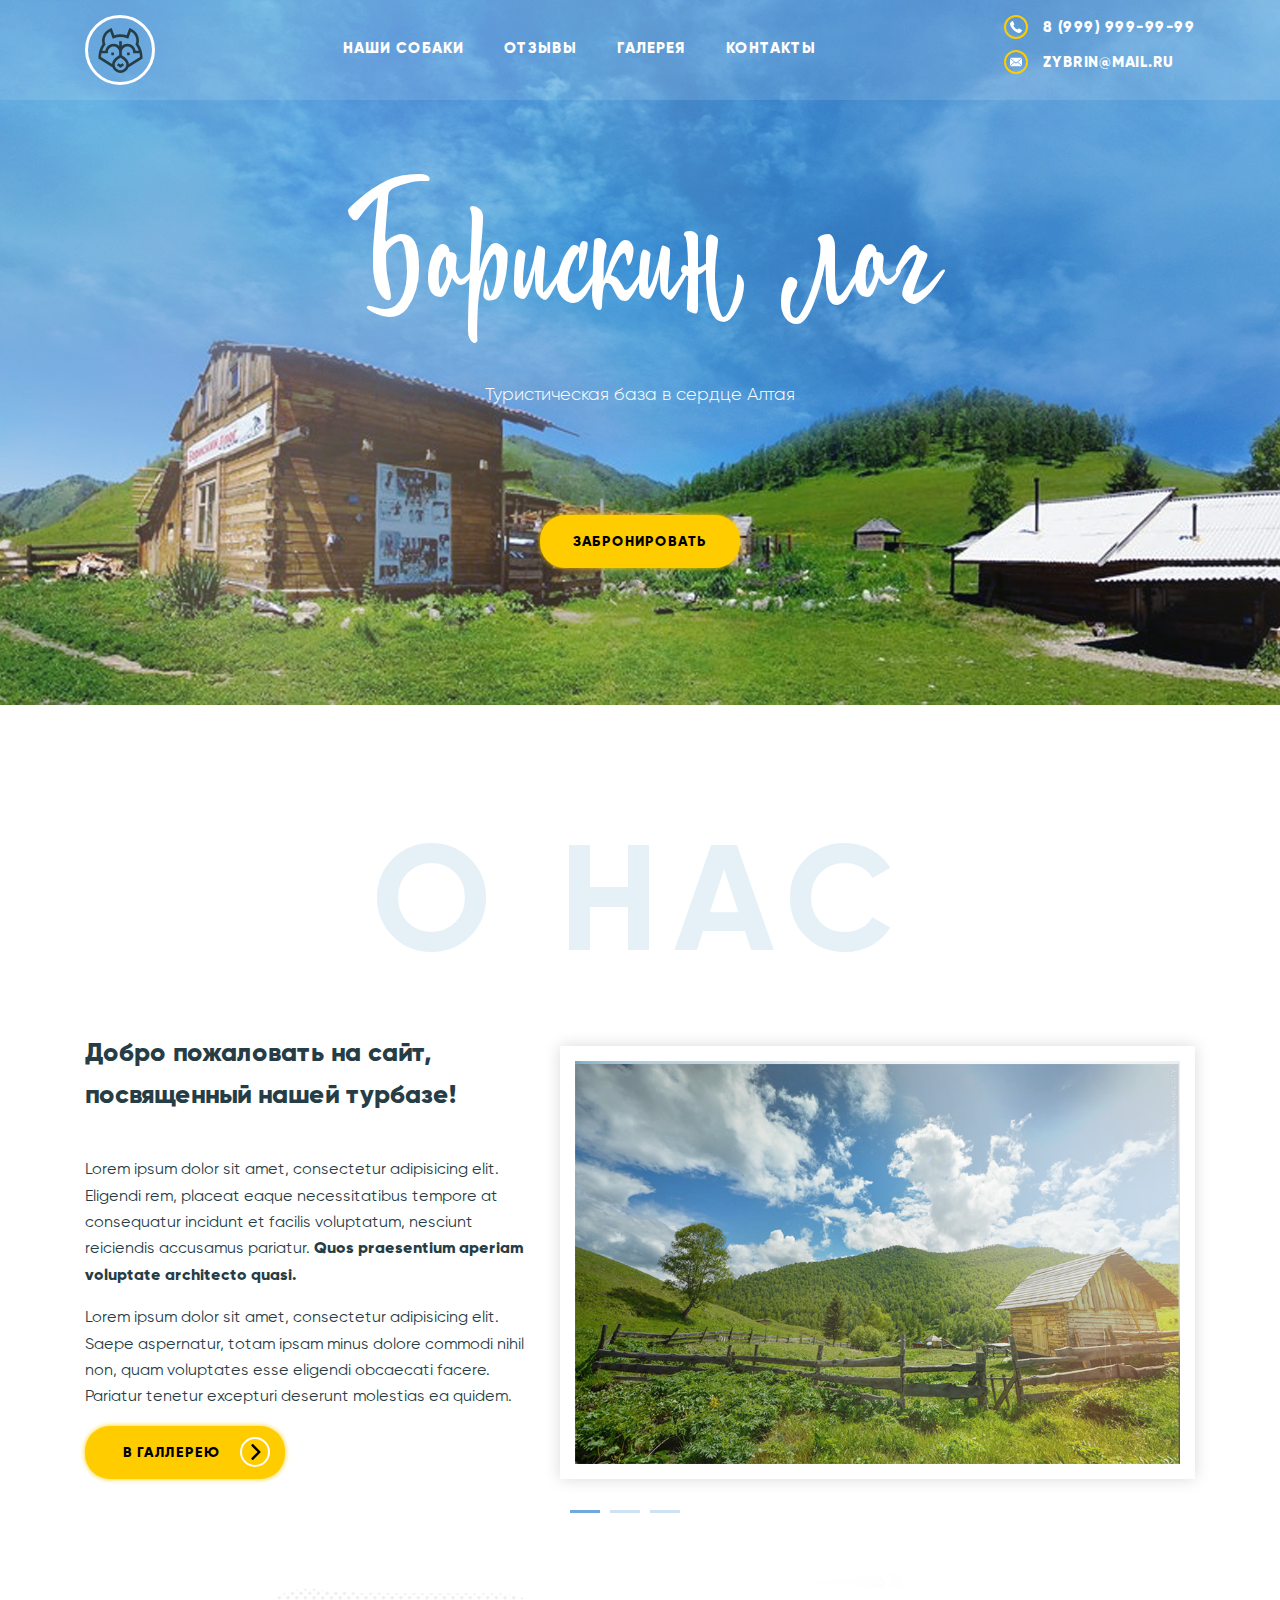
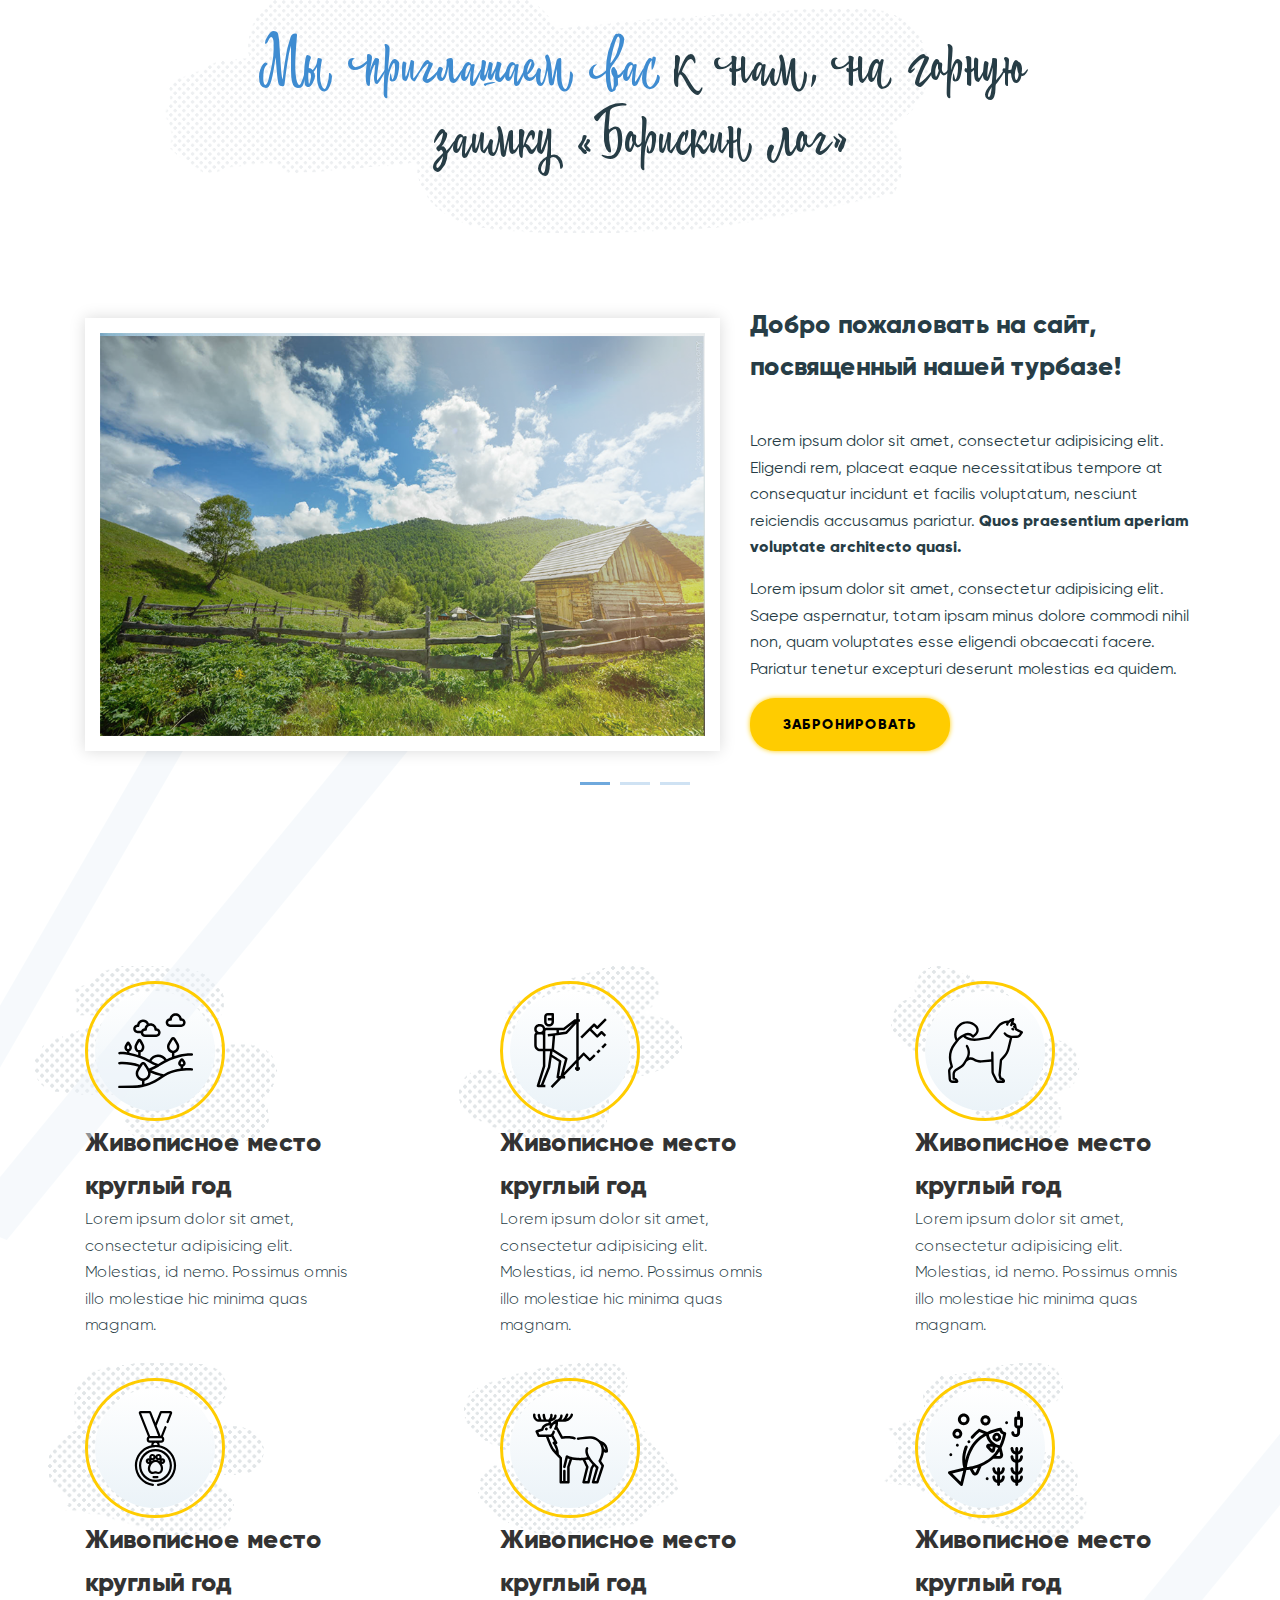
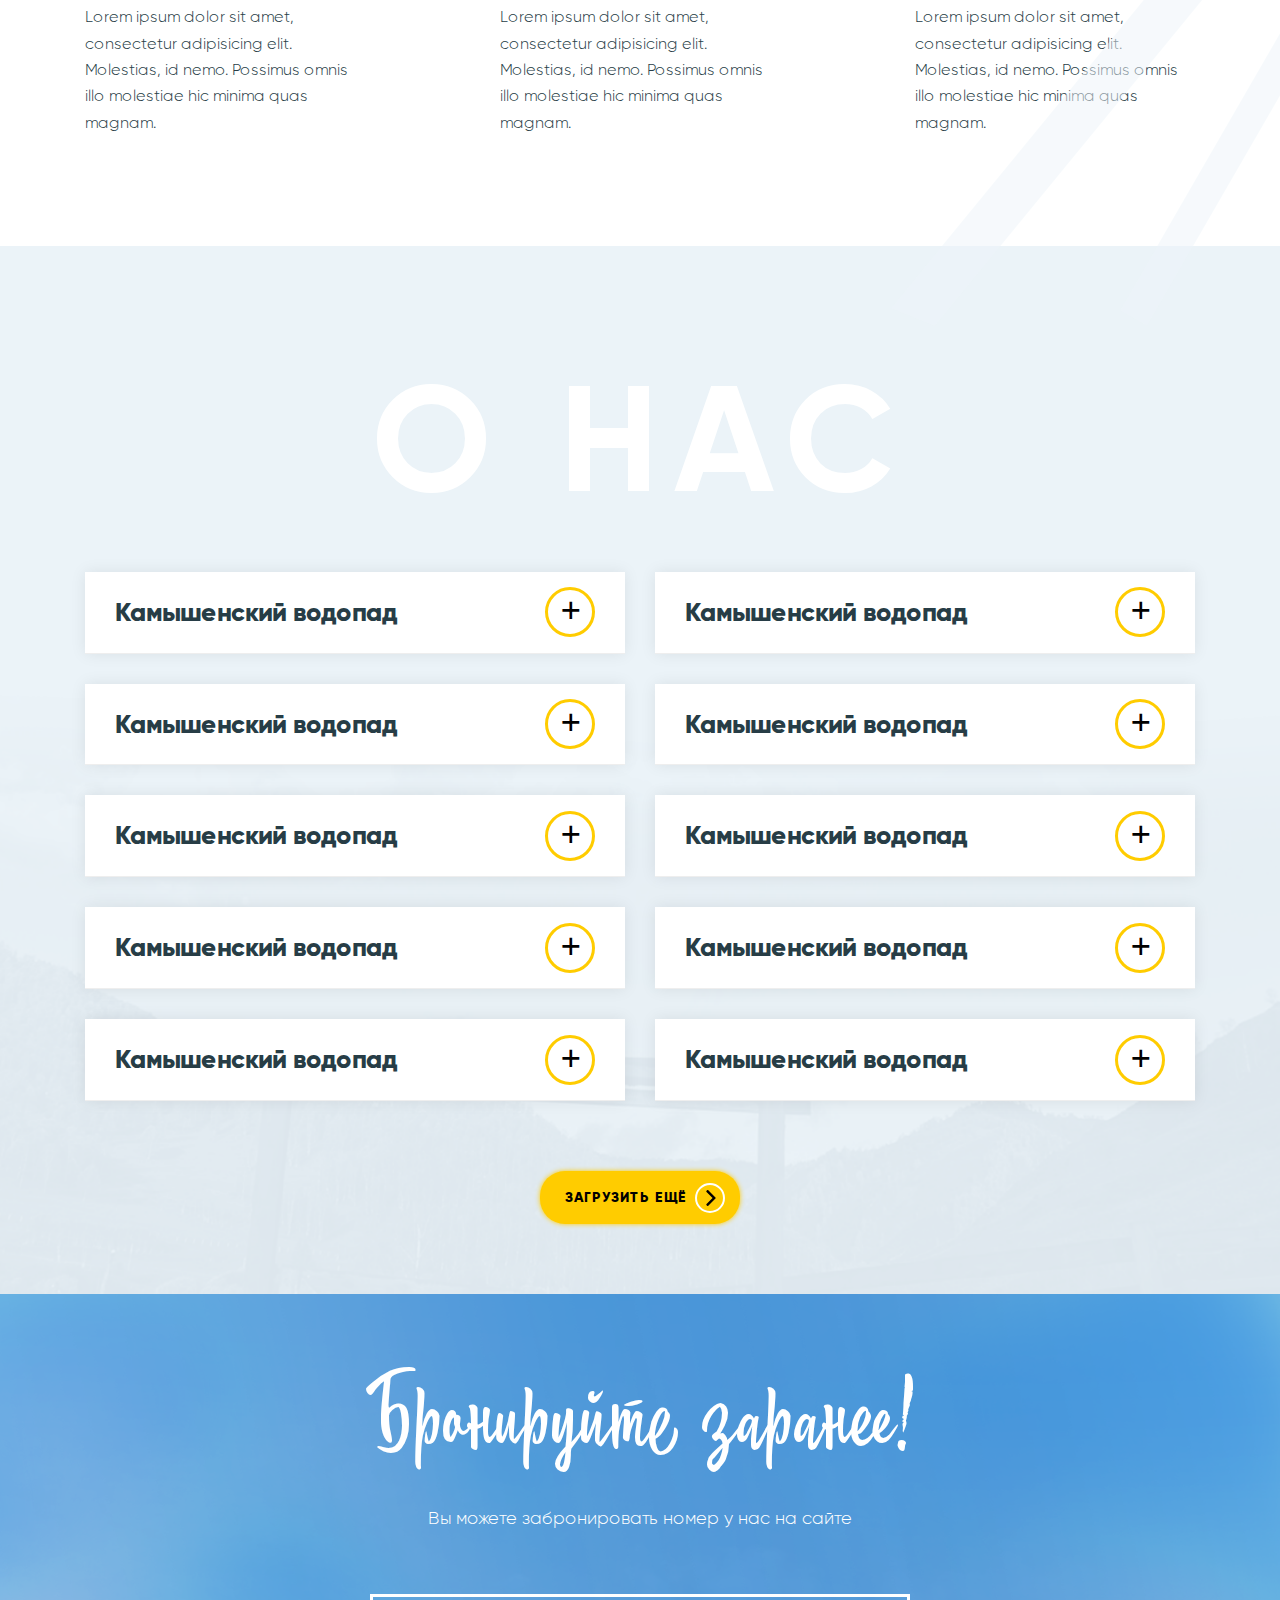
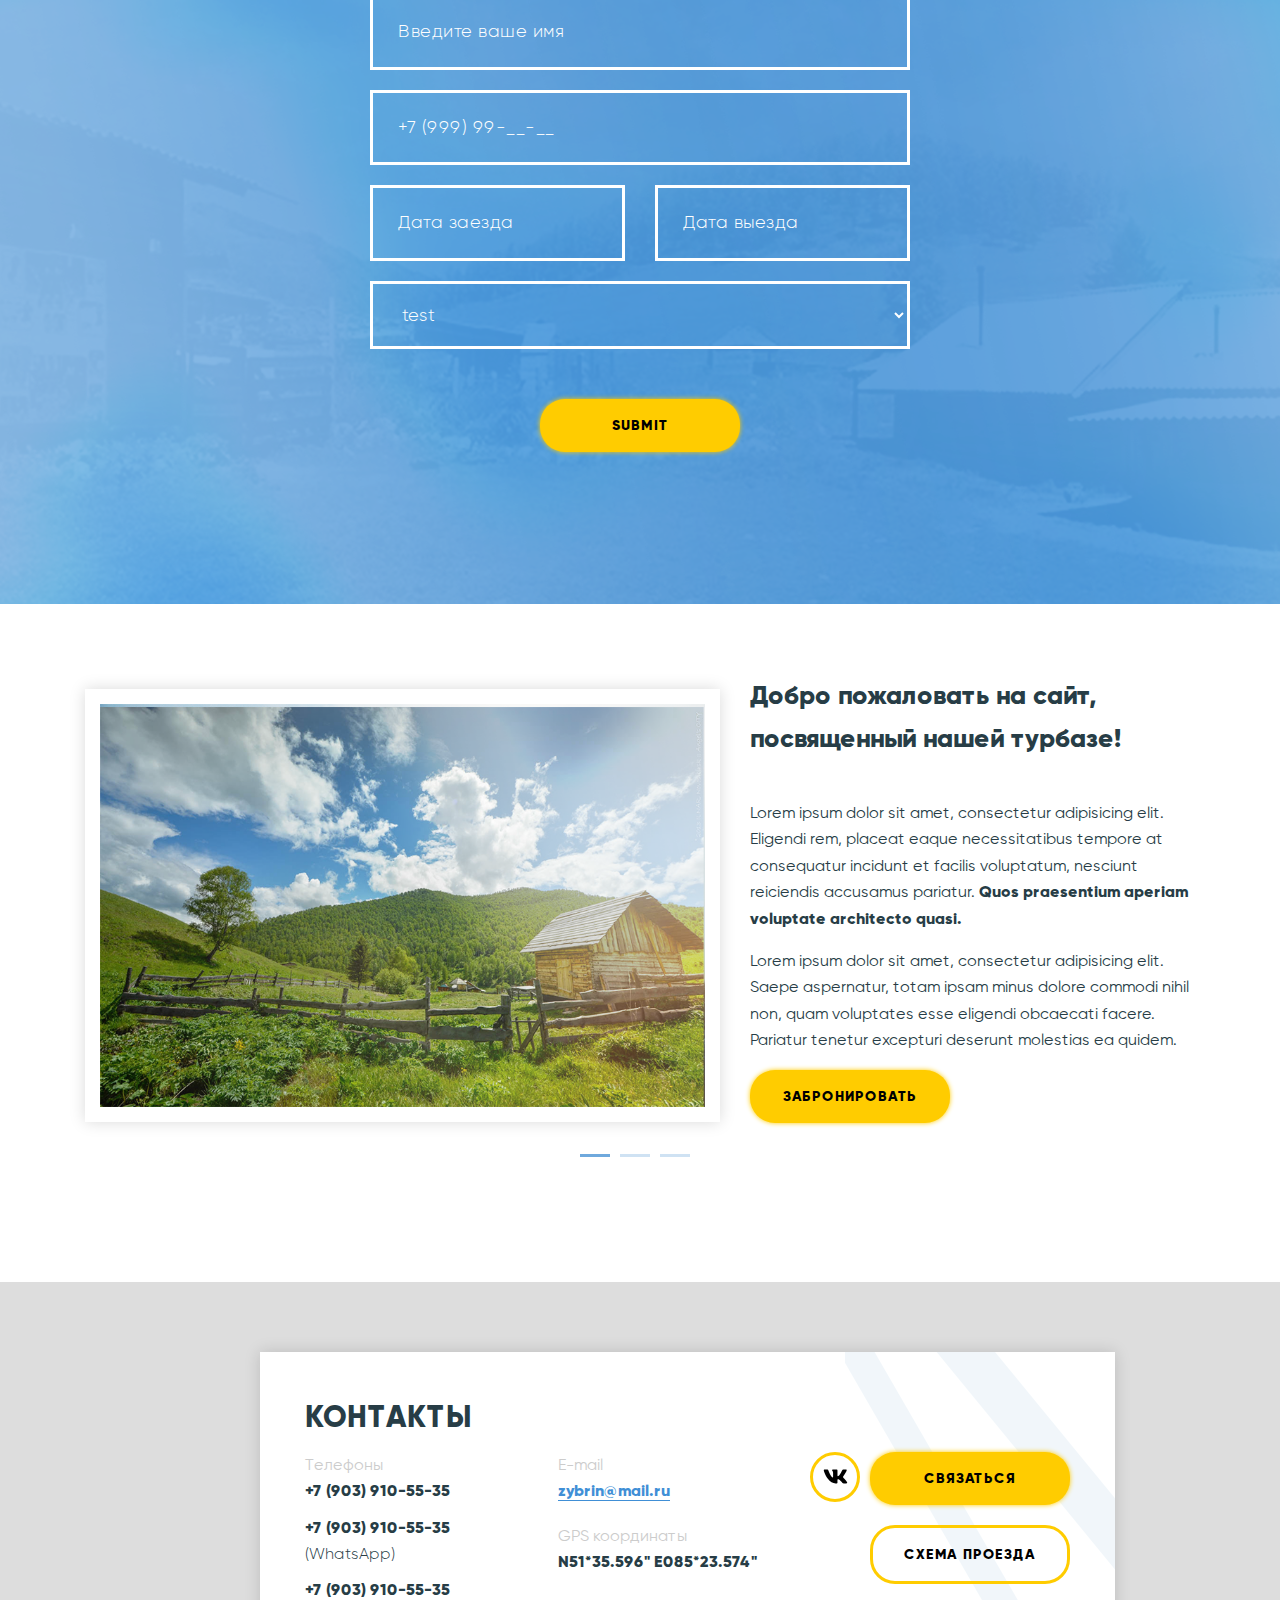
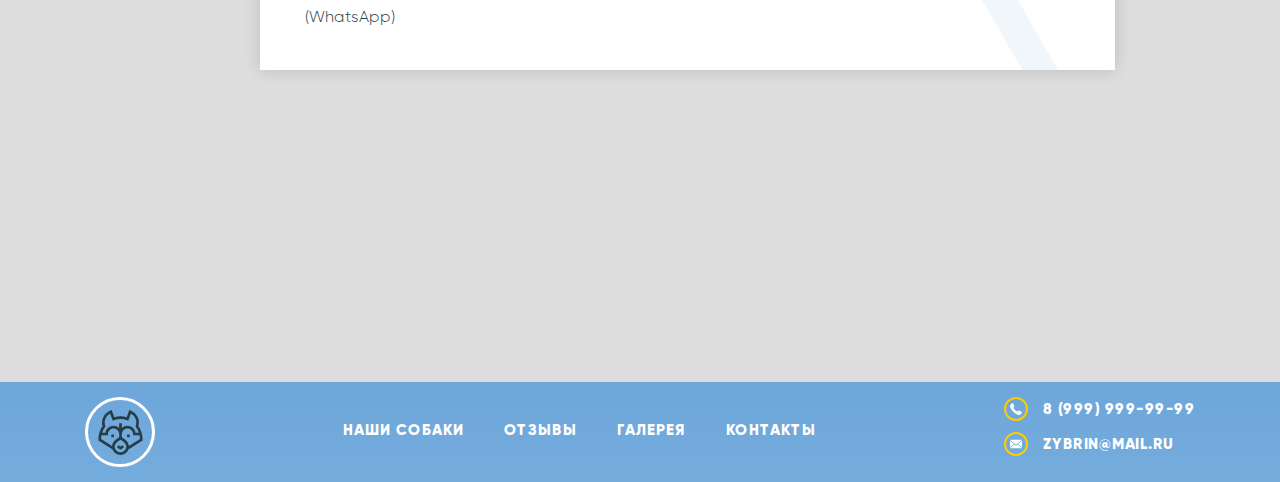
==== commit e21cebdc: "All pages ready" ====
--- a/app/index.html
+++ b/app/index.html
@@ -306,7 +306,7 @@
 	<section class="section-map section-padding">
 		<div class="container">
 			<div class="row">
-				<div class="white-wrap col-9 offset-2">
+				<div class="white-wrap white-wrap_bg col-9 offset-2">
 					<div class="section-map__header">Контакты</div>
 					<div class="row">
 						<div class="col-lg">
--- a/app/css/main.min.css
+++ b/app/css/main.min.css
@@ -1 +1 @@
-@font-face{font-family:Gilroy;font-weight:400;font-style:normal;src:url(../fonts/Gilroy/Gilroy-Regular.eot);src:url(../fonts/Gilroy/Gilroy-Regular.eot?#iefix) format("embedded-opentype"),url(../fonts/Gilroy/Gilroy-Regular.woff) format("woff"),url(../fonts/Gilroy/Gilroy-Regular.ttf) format("truetype")}@font-face{font-family:Gilroy;font-weight:700;font-style:normal;src:url(../fonts/Gilroy/Gilroy-Bold.eot);src:url(../fonts/Gilroy/Gilroy-Bold.eot?#iefix) format("embedded-opentype"),url(../fonts/Gilroy/Gilroy-Bold.woff) format("woff"),url(../fonts/Gilroy/Gilroy-Bold.ttf) format("truetype")}@font-face{font-family:Gilroy;font-weight:800;font-style:normal;src:url(../fonts/Gilroy/Gilroy-ExtraBold.eot);src:url(../fonts/Gilroy/Gilroy-ExtraBold.eot?#iefix) format("embedded-opentype"),url(../fonts/Gilroy/Gilroy-ExtraBold.woff) format("woff"),url(../fonts/Gilroy/Gilroy-ExtraBold.ttf) format("truetype")}@font-face{font-family:Gilroy;font-weight:300;font-style:normal;src:url(../fonts/Gilroy/Gilroy-Light.eot);src:url(../fonts/Gilroy/Gilroy-Light.eot?#iefix) format("embedded-opentype"),url(../fonts/Gilroy/Gilroy-Light.woff) format("woff"),url(../fonts/Gilroy/Gilroy-Light.ttf) format("truetype")}@font-face{font-family:BarberryLetters;font-weight:400;font-style:normal;src:url(../fonts/BarberryLetters/BarberryLetters.eot);src:url(../fonts/BarberryLetters/BarberryLetters.eot?#iefix) format("embedded-opentype"),url(../fonts/BarberryLetters/BarberryLetters.woff) format("woff"),url(../fonts/BarberryLetters/BarberryLetters.ttf) format("truetype")}*,::after,::before{-webkit-box-sizing:border-box;box-sizing:border-box}html{font-family:sans-serif;line-height:1.15;-webkit-text-size-adjust:100%;-ms-text-size-adjust:100%;-ms-overflow-style:scrollbar;-webkit-tap-highlight-color:transparent}@-ms-viewport{width:device-width}article,aside,dialog,figcaption,figure,footer,header,hgroup,main,nav,section{display:block}body{margin:0;font-family:-apple-system,BlinkMacSystemFont,"Segoe UI",Roboto,"Helvetica Neue",Arial,sans-serif,"Apple Color Emoji","Segoe UI Emoji","Segoe UI Symbol";font-size:1rem;font-weight:400;line-height:1.5;color:#212529;text-align:left;background-color:#fff}[tabindex="-1"]:focus{outline:0!important}hr{-webkit-box-sizing:content-box;box-sizing:content-box;height:0;overflow:visible}h1,h2,h3,h4,h5,h6{margin-top:0;margin-bottom:.5rem}p{margin-top:0;margin-bottom:1rem}abbr[data-original-title],abbr[title]{text-decoration:underline;-webkit-text-decoration:underline dotted;text-decoration:underline dotted;cursor:help;border-bottom:0}address{margin-bottom:1rem;font-style:normal;line-height:inherit}dl,ol,ul{margin-top:0;margin-bottom:1rem}ol ol,ol ul,ul ol,ul ul{margin-bottom:0}dt{font-weight:700}dd{margin-bottom:.5rem;margin-left:0}blockquote{margin:0 0 1rem}dfn{font-style:italic}b,strong{font-weight:bolder}small{font-size:80%}sub,sup{position:relative;font-size:75%;line-height:0;vertical-align:baseline}sub{bottom:-.25em}sup{top:-.5em}a{color:#3f8cd1;text-decoration:none;background-color:transparent;-webkit-text-decoration-skip:objects}a:hover{color:#26659e;text-decoration:underline}a:not([href]):not([tabindex]){color:inherit;text-decoration:none}a:not([href]):not([tabindex]):focus,a:not([href]):not([tabindex]):hover{color:inherit;text-decoration:none}a:not([href]):not([tabindex]):focus{outline:0}code,kbd,pre,samp{font-family:monospace,monospace;font-size:1em}pre{margin-top:0;margin-bottom:1rem;overflow:auto;-ms-overflow-style:scrollbar}figure{margin:0 0 1rem}img{vertical-align:middle;border-style:none}svg:not(:root){overflow:hidden}table{border-collapse:collapse}caption{padding-top:.75rem;padding-bottom:.75rem;color:#6c757d;text-align:left;caption-side:bottom}th{text-align:inherit}label{display:inline-block;margin-bottom:.5rem}button{-webkit-border-radius:0;border-radius:0}button:focus{outline:1px dotted;outline:5px auto -webkit-focus-ring-color}button,input,optgroup,select,textarea{margin:0;font-family:inherit;font-size:inherit;line-height:inherit}button,input{overflow:visible}button,select{text-transform:none}[type=reset],[type=submit],button,html [type=button]{-webkit-appearance:button}[type=button]::-moz-focus-inner,[type=reset]::-moz-focus-inner,[type=submit]::-moz-focus-inner,button::-moz-focus-inner{padding:0;border-style:none}input[type=checkbox],input[type=radio]{-webkit-box-sizing:border-box;box-sizing:border-box;padding:0}input[type=date],input[type=datetime-local],input[type=month],input[type=time]{-webkit-appearance:listbox}textarea{overflow:auto;resize:vertical}fieldset{min-width:0;padding:0;margin:0;border:0}legend{display:block;width:100%;max-width:100%;padding:0;margin-bottom:.5rem;font-size:1.5rem;line-height:inherit;color:inherit;white-space:normal}progress{vertical-align:baseline}[type=number]::-webkit-inner-spin-button,[type=number]::-webkit-outer-spin-button{height:auto}[type=search]{outline-offset:-2px;-webkit-appearance:none}[type=search]::-webkit-search-cancel-button,[type=search]::-webkit-search-decoration{-webkit-appearance:none}::-webkit-file-upload-button{font:inherit;-webkit-appearance:button}output{display:inline-block}summary{display:list-item;cursor:pointer}template{display:none}[hidden]{display:none!important}@-ms-viewport{width:device-width}html{-webkit-box-sizing:border-box;box-sizing:border-box;-ms-overflow-style:scrollbar}*,::after,::before{-webkit-box-sizing:inherit;box-sizing:inherit}.container{width:100%;padding-right:15px;padding-left:15px;margin-right:auto;margin-left:auto}@media (min-width:576px){.container{max-width:540px}}@media (min-width:768px){.container{max-width:720px}}@media (min-width:992px){.container{max-width:960px}}@media (min-width:1200px){.container{max-width:1140px}}.container-fluid{width:100%;padding-right:15px;padding-left:15px;margin-right:auto;margin-left:auto}.row{display:-webkit-box;display:-webkit-flex;display:-ms-flexbox;display:flex;-webkit-flex-wrap:wrap;-ms-flex-wrap:wrap;flex-wrap:wrap;margin-right:-15px;margin-left:-15px}.no-gutters{margin-right:0;margin-left:0}.no-gutters>.col,.no-gutters>[class*=col-]{padding-right:0;padding-left:0}.col,.col-1,.col-10,.col-11,.col-12,.col-2,.col-3,.col-4,.col-5,.col-6,.col-7,.col-8,.col-9,.col-auto,.col-lg,.col-lg-1,.col-lg-10,.col-lg-11,.col-lg-12,.col-lg-2,.col-lg-3,.col-lg-4,.col-lg-5,.col-lg-6,.col-lg-7,.col-lg-8,.col-lg-9,.col-lg-auto,.col-md,.col-md-1,.col-md-10,.col-md-11,.col-md-12,.col-md-2,.col-md-3,.col-md-4,.col-md-5,.col-md-6,.col-md-7,.col-md-8,.col-md-9,.col-md-auto,.col-sm,.col-sm-1,.col-sm-10,.col-sm-11,.col-sm-12,.col-sm-2,.col-sm-3,.col-sm-4,.col-sm-5,.col-sm-6,.col-sm-7,.col-sm-8,.col-sm-9,.col-sm-auto,.col-xl,.col-xl-1,.col-xl-10,.col-xl-11,.col-xl-12,.col-xl-2,.col-xl-3,.col-xl-4,.col-xl-5,.col-xl-6,.col-xl-7,.col-xl-8,.col-xl-9,.col-xl-auto{position:relative;width:100%;min-height:1px;padding-right:15px;padding-left:15px}.col{-webkit-flex-basis:0;-ms-flex-preferred-size:0;flex-basis:0;-webkit-box-flex:1;-webkit-flex-grow:1;-ms-flex-positive:1;flex-grow:1;max-width:100%}.col-auto{-webkit-box-flex:0;-webkit-flex:0 0 auto;-ms-flex:0 0 auto;flex:0 0 auto;width:auto;max-width:none}.col-1{-webkit-box-flex:0;-webkit-flex:0 0 8.33333%;-ms-flex:0 0 8.33333%;flex:0 0 8.33333%;max-width:8.33333%}.col-2{-webkit-box-flex:0;-webkit-flex:0 0 16.66667%;-ms-flex:0 0 16.66667%;flex:0 0 16.66667%;max-width:16.66667%}.col-3{-webkit-box-flex:0;-webkit-flex:0 0 25%;-ms-flex:0 0 25%;flex:0 0 25%;max-width:25%}.col-4{-webkit-box-flex:0;-webkit-flex:0 0 33.33333%;-ms-flex:0 0 33.33333%;flex:0 0 33.33333%;max-width:33.33333%}.col-5{-webkit-box-flex:0;-webkit-flex:0 0 41.66667%;-ms-flex:0 0 41.66667%;flex:0 0 41.66667%;max-width:41.66667%}.col-6{-webkit-box-flex:0;-webkit-flex:0 0 50%;-ms-flex:0 0 50%;flex:0 0 50%;max-width:50%}.col-7{-webkit-box-flex:0;-webkit-flex:0 0 58.33333%;-ms-flex:0 0 58.33333%;flex:0 0 58.33333%;max-width:58.33333%}.col-8{-webkit-box-flex:0;-webkit-flex:0 0 66.66667%;-ms-flex:0 0 66.66667%;flex:0 0 66.66667%;max-width:66.66667%}.col-9{-webkit-box-flex:0;-webkit-flex:0 0 75%;-ms-flex:0 0 75%;flex:0 0 75%;max-width:75%}.col-10{-webkit-box-flex:0;-webkit-flex:0 0 83.33333%;-ms-flex:0 0 83.33333%;flex:0 0 83.33333%;max-width:83.33333%}.col-11{-webkit-box-flex:0;-webkit-flex:0 0 91.66667%;-ms-flex:0 0 91.66667%;flex:0 0 91.66667%;max-width:91.66667%}.col-12{-webkit-box-flex:0;-webkit-flex:0 0 100%;-ms-flex:0 0 100%;flex:0 0 100%;max-width:100%}.order-first{-webkit-box-ordinal-group:0;-webkit-order:-1;-ms-flex-order:-1;order:-1}.order-last{-webkit-box-ordinal-group:14;-webkit-order:13;-ms-flex-order:13;order:13}.order-0{-webkit-box-ordinal-group:1;-webkit-order:0;-ms-flex-order:0;order:0}.order-1{-webkit-box-ordinal-group:2;-webkit-order:1;-ms-flex-order:1;order:1}.order-2{-webkit-box-ordinal-group:3;-webkit-order:2;-ms-flex-order:2;order:2}.order-3{-webkit-box-ordinal-group:4;-webkit-order:3;-ms-flex-order:3;order:3}.order-4{-webkit-box-ordinal-group:5;-webkit-order:4;-ms-flex-order:4;order:4}.order-5{-webkit-box-ordinal-group:6;-webkit-order:5;-ms-flex-order:5;order:5}.order-6{-webkit-box-ordinal-group:7;-webkit-order:6;-ms-flex-order:6;order:6}.order-7{-webkit-box-ordinal-group:8;-webkit-order:7;-ms-flex-order:7;order:7}.order-8{-webkit-box-ordinal-group:9;-webkit-order:8;-ms-flex-order:8;order:8}.order-9{-webkit-box-ordinal-group:10;-webkit-order:9;-ms-flex-order:9;order:9}.order-10{-webkit-box-ordinal-group:11;-webkit-order:10;-ms-flex-order:10;order:10}.order-11{-webkit-box-ordinal-group:12;-webkit-order:11;-ms-flex-order:11;order:11}.order-12{-webkit-box-ordinal-group:13;-webkit-order:12;-ms-flex-order:12;order:12}.offset-1{margin-left:8.33333%}.offset-2{margin-left:16.66667%}.offset-3{margin-left:25%}.offset-4{margin-left:33.33333%}.offset-5{margin-left:41.66667%}.offset-6{margin-left:50%}.offset-7{margin-left:58.33333%}.offset-8{margin-left:66.66667%}.offset-9{margin-left:75%}.offset-10{margin-left:83.33333%}.offset-11{margin-left:91.66667%}@media (min-width:576px){.col-sm{-webkit-flex-basis:0;-ms-flex-preferred-size:0;flex-basis:0;-webkit-box-flex:1;-webkit-flex-grow:1;-ms-flex-positive:1;flex-grow:1;max-width:100%}.col-sm-auto{-webkit-box-flex:0;-webkit-flex:0 0 auto;-ms-flex:0 0 auto;flex:0 0 auto;width:auto;max-width:none}.col-sm-1{-webkit-box-flex:0;-webkit-flex:0 0 8.33333%;-ms-flex:0 0 8.33333%;flex:0 0 8.33333%;max-width:8.33333%}.col-sm-2{-webkit-box-flex:0;-webkit-flex:0 0 16.66667%;-ms-flex:0 0 16.66667%;flex:0 0 16.66667%;max-width:16.66667%}.col-sm-3{-webkit-box-flex:0;-webkit-flex:0 0 25%;-ms-flex:0 0 25%;flex:0 0 25%;max-width:25%}.col-sm-4{-webkit-box-flex:0;-webkit-flex:0 0 33.33333%;-ms-flex:0 0 33.33333%;flex:0 0 33.33333%;max-width:33.33333%}.col-sm-5{-webkit-box-flex:0;-webkit-flex:0 0 41.66667%;-ms-flex:0 0 41.66667%;flex:0 0 41.66667%;max-width:41.66667%}.col-sm-6{-webkit-box-flex:0;-webkit-flex:0 0 50%;-ms-flex:0 0 50%;flex:0 0 50%;max-width:50%}.col-sm-7{-webkit-box-flex:0;-webkit-flex:0 0 58.33333%;-ms-flex:0 0 58.33333%;flex:0 0 58.33333%;max-width:58.33333%}.col-sm-8{-webkit-box-flex:0;-webkit-flex:0 0 66.66667%;-ms-flex:0 0 66.66667%;flex:0 0 66.66667%;max-width:66.66667%}.col-sm-9{-webkit-box-flex:0;-webkit-flex:0 0 75%;-ms-flex:0 0 75%;flex:0 0 75%;max-width:75%}.col-sm-10{-webkit-box-flex:0;-webkit-flex:0 0 83.33333%;-ms-flex:0 0 83.33333%;flex:0 0 83.33333%;max-width:83.33333%}.col-sm-11{-webkit-box-flex:0;-webkit-flex:0 0 91.66667%;-ms-flex:0 0 91.66667%;flex:0 0 91.66667%;max-width:91.66667%}.col-sm-12{-webkit-box-flex:0;-webkit-flex:0 0 100%;-ms-flex:0 0 100%;flex:0 0 100%;max-width:100%}.order-sm-first{-webkit-box-ordinal-group:0;-webkit-order:-1;-ms-flex-order:-1;order:-1}.order-sm-last{-webkit-box-ordinal-group:14;-webkit-order:13;-ms-flex-order:13;order:13}.order-sm-0{-webkit-box-ordinal-group:1;-webkit-order:0;-ms-flex-order:0;order:0}.order-sm-1{-webkit-box-ordinal-group:2;-webkit-order:1;-ms-flex-order:1;order:1}.order-sm-2{-webkit-box-ordinal-group:3;-webkit-order:2;-ms-flex-order:2;order:2}.order-sm-3{-webkit-box-ordinal-group:4;-webkit-order:3;-ms-flex-order:3;order:3}.order-sm-4{-webkit-box-ordinal-group:5;-webkit-order:4;-ms-flex-order:4;order:4}.order-sm-5{-webkit-box-ordinal-group:6;-webkit-order:5;-ms-flex-order:5;order:5}.order-sm-6{-webkit-box-ordinal-group:7;-webkit-order:6;-ms-flex-order:6;order:6}.order-sm-7{-webkit-box-ordinal-group:8;-webkit-order:7;-ms-flex-order:7;order:7}.order-sm-8{-webkit-box-ordinal-group:9;-webkit-order:8;-ms-flex-order:8;order:8}.order-sm-9{-webkit-box-ordinal-group:10;-webkit-order:9;-ms-flex-order:9;order:9}.order-sm-10{-webkit-box-ordinal-group:11;-webkit-order:10;-ms-flex-order:10;order:10}.order-sm-11{-webkit-box-ordinal-group:12;-webkit-order:11;-ms-flex-order:11;order:11}.order-sm-12{-webkit-box-ordinal-group:13;-webkit-order:12;-ms-flex-order:12;order:12}.offset-sm-0{margin-left:0}.offset-sm-1{margin-left:8.33333%}.offset-sm-2{margin-left:16.66667%}.offset-sm-3{margin-left:25%}.offset-sm-4{margin-left:33.33333%}.offset-sm-5{margin-left:41.66667%}.offset-sm-6{margin-left:50%}.offset-sm-7{margin-left:58.33333%}.offset-sm-8{margin-left:66.66667%}.offset-sm-9{margin-left:75%}.offset-sm-10{margin-left:83.33333%}.offset-sm-11{margin-left:91.66667%}}@media (min-width:768px){.col-md{-webkit-flex-basis:0;-ms-flex-preferred-size:0;flex-basis:0;-webkit-box-flex:1;-webkit-flex-grow:1;-ms-flex-positive:1;flex-grow:1;max-width:100%}.col-md-auto{-webkit-box-flex:0;-webkit-flex:0 0 auto;-ms-flex:0 0 auto;flex:0 0 auto;width:auto;max-width:none}.col-md-1{-webkit-box-flex:0;-webkit-flex:0 0 8.33333%;-ms-flex:0 0 8.33333%;flex:0 0 8.33333%;max-width:8.33333%}.col-md-2{-webkit-box-flex:0;-webkit-flex:0 0 16.66667%;-ms-flex:0 0 16.66667%;flex:0 0 16.66667%;max-width:16.66667%}.col-md-3{-webkit-box-flex:0;-webkit-flex:0 0 25%;-ms-flex:0 0 25%;flex:0 0 25%;max-width:25%}.col-md-4{-webkit-box-flex:0;-webkit-flex:0 0 33.33333%;-ms-flex:0 0 33.33333%;flex:0 0 33.33333%;max-width:33.33333%}.col-md-5{-webkit-box-flex:0;-webkit-flex:0 0 41.66667%;-ms-flex:0 0 41.66667%;flex:0 0 41.66667%;max-width:41.66667%}.col-md-6{-webkit-box-flex:0;-webkit-flex:0 0 50%;-ms-flex:0 0 50%;flex:0 0 50%;max-width:50%}.col-md-7{-webkit-box-flex:0;-webkit-flex:0 0 58.33333%;-ms-flex:0 0 58.33333%;flex:0 0 58.33333%;max-width:58.33333%}.col-md-8{-webkit-box-flex:0;-webkit-flex:0 0 66.66667%;-ms-flex:0 0 66.66667%;flex:0 0 66.66667%;max-width:66.66667%}.col-md-9{-webkit-box-flex:0;-webkit-flex:0 0 75%;-ms-flex:0 0 75%;flex:0 0 75%;max-width:75%}.col-md-10{-webkit-box-flex:0;-webkit-flex:0 0 83.33333%;-ms-flex:0 0 83.33333%;flex:0 0 83.33333%;max-width:83.33333%}.col-md-11{-webkit-box-flex:0;-webkit-flex:0 0 91.66667%;-ms-flex:0 0 91.66667%;flex:0 0 91.66667%;max-width:91.66667%}.col-md-12{-webkit-box-flex:0;-webkit-flex:0 0 100%;-ms-flex:0 0 100%;flex:0 0 100%;max-width:100%}.order-md-first{-webkit-box-ordinal-group:0;-webkit-order:-1;-ms-flex-order:-1;order:-1}.order-md-last{-webkit-box-ordinal-group:14;-webkit-order:13;-ms-flex-order:13;order:13}.order-md-0{-webkit-box-ordinal-group:1;-webkit-order:0;-ms-flex-order:0;order:0}.order-md-1{-webkit-box-ordinal-group:2;-webkit-order:1;-ms-flex-order:1;order:1}.order-md-2{-webkit-box-ordinal-group:3;-webkit-order:2;-ms-flex-order:2;order:2}.order-md-3{-webkit-box-ordinal-group:4;-webkit-order:3;-ms-flex-order:3;order:3}.order-md-4{-webkit-box-ordinal-group:5;-webkit-order:4;-ms-flex-order:4;order:4}.order-md-5{-webkit-box-ordinal-group:6;-webkit-order:5;-ms-flex-order:5;order:5}.order-md-6{-webkit-box-ordinal-group:7;-webkit-order:6;-ms-flex-order:6;order:6}.order-md-7{-webkit-box-ordinal-group:8;-webkit-order:7;-ms-flex-order:7;order:7}.order-md-8{-webkit-box-ordinal-group:9;-webkit-order:8;-ms-flex-order:8;order:8}.order-md-9{-webkit-box-ordinal-group:10;-webkit-order:9;-ms-flex-order:9;order:9}.order-md-10{-webkit-box-ordinal-group:11;-webkit-order:10;-ms-flex-order:10;order:10}.order-md-11{-webkit-box-ordinal-group:12;-webkit-order:11;-ms-flex-order:11;order:11}.order-md-12{-webkit-box-ordinal-group:13;-webkit-order:12;-ms-flex-order:12;order:12}.offset-md-0{margin-left:0}.offset-md-1{margin-left:8.33333%}.offset-md-2{margin-left:16.66667%}.offset-md-3{margin-left:25%}.offset-md-4{margin-left:33.33333%}.offset-md-5{margin-left:41.66667%}.offset-md-6{margin-left:50%}.offset-md-7{margin-left:58.33333%}.offset-md-8{margin-left:66.66667%}.offset-md-9{margin-left:75%}.offset-md-10{margin-left:83.33333%}.offset-md-11{margin-left:91.66667%}}@media (min-width:992px){.col-lg{-webkit-flex-basis:0;-ms-flex-preferred-size:0;flex-basis:0;-webkit-box-flex:1;-webkit-flex-grow:1;-ms-flex-positive:1;flex-grow:1;max-width:100%}.col-lg-auto{-webkit-box-flex:0;-webkit-flex:0 0 auto;-ms-flex:0 0 auto;flex:0 0 auto;width:auto;max-width:none}.col-lg-1{-webkit-box-flex:0;-webkit-flex:0 0 8.33333%;-ms-flex:0 0 8.33333%;flex:0 0 8.33333%;max-width:8.33333%}.col-lg-2{-webkit-box-flex:0;-webkit-flex:0 0 16.66667%;-ms-flex:0 0 16.66667%;flex:0 0 16.66667%;max-width:16.66667%}.col-lg-3{-webkit-box-flex:0;-webkit-flex:0 0 25%;-ms-flex:0 0 25%;flex:0 0 25%;max-width:25%}.col-lg-4{-webkit-box-flex:0;-webkit-flex:0 0 33.33333%;-ms-flex:0 0 33.33333%;flex:0 0 33.33333%;max-width:33.33333%}.col-lg-5{-webkit-box-flex:0;-webkit-flex:0 0 41.66667%;-ms-flex:0 0 41.66667%;flex:0 0 41.66667%;max-width:41.66667%}.col-lg-6{-webkit-box-flex:0;-webkit-flex:0 0 50%;-ms-flex:0 0 50%;flex:0 0 50%;max-width:50%}.col-lg-7{-webkit-box-flex:0;-webkit-flex:0 0 58.33333%;-ms-flex:0 0 58.33333%;flex:0 0 58.33333%;max-width:58.33333%}.col-lg-8{-webkit-box-flex:0;-webkit-flex:0 0 66.66667%;-ms-flex:0 0 66.66667%;flex:0 0 66.66667%;max-width:66.66667%}.col-lg-9{-webkit-box-flex:0;-webkit-flex:0 0 75%;-ms-flex:0 0 75%;flex:0 0 75%;max-width:75%}.col-lg-10{-webkit-box-flex:0;-webkit-flex:0 0 83.33333%;-ms-flex:0 0 83.33333%;flex:0 0 83.33333%;max-width:83.33333%}.col-lg-11{-webkit-box-flex:0;-webkit-flex:0 0 91.66667%;-ms-flex:0 0 91.66667%;flex:0 0 91.66667%;max-width:91.66667%}.col-lg-12{-webkit-box-flex:0;-webkit-flex:0 0 100%;-ms-flex:0 0 100%;flex:0 0 100%;max-width:100%}.order-lg-first{-webkit-box-ordinal-group:0;-webkit-order:-1;-ms-flex-order:-1;order:-1}.order-lg-last{-webkit-box-ordinal-group:14;-webkit-order:13;-ms-flex-order:13;order:13}.order-lg-0{-webkit-box-ordinal-group:1;-webkit-order:0;-ms-flex-order:0;order:0}.order-lg-1{-webkit-box-ordinal-group:2;-webkit-order:1;-ms-flex-order:1;order:1}.order-lg-2{-webkit-box-ordinal-group:3;-webkit-order:2;-ms-flex-order:2;order:2}.order-lg-3{-webkit-box-ordinal-group:4;-webkit-order:3;-ms-flex-order:3;order:3}.order-lg-4{-webkit-box-ordinal-group:5;-webkit-order:4;-ms-flex-order:4;order:4}.order-lg-5{-webkit-box-ordinal-group:6;-webkit-order:5;-ms-flex-order:5;order:5}.order-lg-6{-webkit-box-ordinal-group:7;-webkit-order:6;-ms-flex-order:6;order:6}.order-lg-7{-webkit-box-ordinal-group:8;-webkit-order:7;-ms-flex-order:7;order:7}.order-lg-8{-webkit-box-ordinal-group:9;-webkit-order:8;-ms-flex-order:8;order:8}.order-lg-9{-webkit-box-ordinal-group:10;-webkit-order:9;-ms-flex-order:9;order:9}.order-lg-10{-webkit-box-ordinal-group:11;-webkit-order:10;-ms-flex-order:10;order:10}.order-lg-11{-webkit-box-ordinal-group:12;-webkit-order:11;-ms-flex-order:11;order:11}.order-lg-12{-webkit-box-ordinal-group:13;-webkit-order:12;-ms-flex-order:12;order:12}.offset-lg-0{margin-left:0}.offset-lg-1{margin-left:8.33333%}.offset-lg-2{margin-left:16.66667%}.offset-lg-3{margin-left:25%}.offset-lg-4{margin-left:33.33333%}.offset-lg-5{margin-left:41.66667%}.offset-lg-6{margin-left:50%}.offset-lg-7{margin-left:58.33333%}.offset-lg-8{margin-left:66.66667%}.offset-lg-9{margin-left:75%}.offset-lg-10{margin-left:83.33333%}.offset-lg-11{margin-left:91.66667%}}@media (min-width:1200px){.col-xl{-webkit-flex-basis:0;-ms-flex-preferred-size:0;flex-basis:0;-webkit-box-flex:1;-webkit-flex-grow:1;-ms-flex-positive:1;flex-grow:1;max-width:100%}.col-xl-auto{-webkit-box-flex:0;-webkit-flex:0 0 auto;-ms-flex:0 0 auto;flex:0 0 auto;width:auto;max-width:none}.col-xl-1{-webkit-box-flex:0;-webkit-flex:0 0 8.33333%;-ms-flex:0 0 8.33333%;flex:0 0 8.33333%;max-width:8.33333%}.col-xl-2{-webkit-box-flex:0;-webkit-flex:0 0 16.66667%;-ms-flex:0 0 16.66667%;flex:0 0 16.66667%;max-width:16.66667%}.col-xl-3{-webkit-box-flex:0;-webkit-flex:0 0 25%;-ms-flex:0 0 25%;flex:0 0 25%;max-width:25%}.col-xl-4{-webkit-box-flex:0;-webkit-flex:0 0 33.33333%;-ms-flex:0 0 33.33333%;flex:0 0 33.33333%;max-width:33.33333%}.col-xl-5{-webkit-box-flex:0;-webkit-flex:0 0 41.66667%;-ms-flex:0 0 41.66667%;flex:0 0 41.66667%;max-width:41.66667%}.col-xl-6{-webkit-box-flex:0;-webkit-flex:0 0 50%;-ms-flex:0 0 50%;flex:0 0 50%;max-width:50%}.col-xl-7{-webkit-box-flex:0;-webkit-flex:0 0 58.33333%;-ms-flex:0 0 58.33333%;flex:0 0 58.33333%;max-width:58.33333%}.col-xl-8{-webkit-box-flex:0;-webkit-flex:0 0 66.66667%;-ms-flex:0 0 66.66667%;flex:0 0 66.66667%;max-width:66.66667%}.col-xl-9{-webkit-box-flex:0;-webkit-flex:0 0 75%;-ms-flex:0 0 75%;flex:0 0 75%;max-width:75%}.col-xl-10{-webkit-box-flex:0;-webkit-flex:0 0 83.33333%;-ms-flex:0 0 83.33333%;flex:0 0 83.33333%;max-width:83.33333%}.col-xl-11{-webkit-box-flex:0;-webkit-flex:0 0 91.66667%;-ms-flex:0 0 91.66667%;flex:0 0 91.66667%;max-width:91.66667%}.col-xl-12{-webkit-box-flex:0;-webkit-flex:0 0 100%;-ms-flex:0 0 100%;flex:0 0 100%;max-width:100%}.order-xl-first{-webkit-box-ordinal-group:0;-webkit-order:-1;-ms-flex-order:-1;order:-1}.order-xl-last{-webkit-box-ordinal-group:14;-webkit-order:13;-ms-flex-order:13;order:13}.order-xl-0{-webkit-box-ordinal-group:1;-webkit-order:0;-ms-flex-order:0;order:0}.order-xl-1{-webkit-box-ordinal-group:2;-webkit-order:1;-ms-flex-order:1;order:1}.order-xl-2{-webkit-box-ordinal-group:3;-webkit-order:2;-ms-flex-order:2;order:2}.order-xl-3{-webkit-box-ordinal-group:4;-webkit-order:3;-ms-flex-order:3;order:3}.order-xl-4{-webkit-box-ordinal-group:5;-webkit-order:4;-ms-flex-order:4;order:4}.order-xl-5{-webkit-box-ordinal-group:6;-webkit-order:5;-ms-flex-order:5;order:5}.order-xl-6{-webkit-box-ordinal-group:7;-webkit-order:6;-ms-flex-order:6;order:6}.order-xl-7{-webkit-box-ordinal-group:8;-webkit-order:7;-ms-flex-order:7;order:7}.order-xl-8{-webkit-box-ordinal-group:9;-webkit-order:8;-ms-flex-order:8;order:8}.order-xl-9{-webkit-box-ordinal-group:10;-webkit-order:9;-ms-flex-order:9;order:9}.order-xl-10{-webkit-box-ordinal-group:11;-webkit-order:10;-ms-flex-order:10;order:10}.order-xl-11{-webkit-box-ordinal-group:12;-webkit-order:11;-ms-flex-order:11;order:11}.order-xl-12{-webkit-box-ordinal-group:13;-webkit-order:12;-ms-flex-order:12;order:12}.offset-xl-0{margin-left:0}.offset-xl-1{margin-left:8.33333%}.offset-xl-2{margin-left:16.66667%}.offset-xl-3{margin-left:25%}.offset-xl-4{margin-left:33.33333%}.offset-xl-5{margin-left:41.66667%}.offset-xl-6{margin-left:50%}.offset-xl-7{margin-left:58.33333%}.offset-xl-8{margin-left:66.66667%}.offset-xl-9{margin-left:75%}.offset-xl-10{margin-left:83.33333%}.offset-xl-11{margin-left:91.66667%}}.d-none{display:none!important}.d-inline{display:inline!important}.d-inline-block{display:inline-block!important}.d-block{display:block!important}.d-table{display:table!important}.d-table-row{display:table-row!important}.d-table-cell{display:table-cell!important}.d-flex{display:-webkit-box!important;display:-webkit-flex!important;display:-ms-flexbox!important;display:flex!important}.d-inline-flex{display:-webkit-inline-box!important;display:-webkit-inline-flex!important;display:-ms-inline-flexbox!important;display:inline-flex!important}@media (min-width:576px){.d-sm-none{display:none!important}.d-sm-inline{display:inline!important}.d-sm-inline-block{display:inline-block!important}.d-sm-block{display:block!important}.d-sm-table{display:table!important}.d-sm-table-row{display:table-row!important}.d-sm-table-cell{display:table-cell!important}.d-sm-flex{display:-webkit-box!important;display:-webkit-flex!important;display:-ms-flexbox!important;display:flex!important}.d-sm-inline-flex{display:-webkit-inline-box!important;display:-webkit-inline-flex!important;display:-ms-inline-flexbox!important;display:inline-flex!important}}@media (min-width:768px){.d-md-none{display:none!important}.d-md-inline{display:inline!important}.d-md-inline-block{display:inline-block!important}.d-md-block{display:block!important}.d-md-table{display:table!important}.d-md-table-row{display:table-row!important}.d-md-table-cell{display:table-cell!important}.d-md-flex{display:-webkit-box!important;display:-webkit-flex!important;display:-ms-flexbox!important;display:flex!important}.d-md-inline-flex{display:-webkit-inline-box!important;display:-webkit-inline-flex!important;display:-ms-inline-flexbox!important;display:inline-flex!important}}@media (min-width:992px){.d-lg-none{display:none!important}.d-lg-inline{display:inline!important}.d-lg-inline-block{display:inline-block!important}.d-lg-block{display:block!important}.d-lg-table{display:table!important}.d-lg-table-row{display:table-row!important}.d-lg-table-cell{display:table-cell!important}.d-lg-flex{display:-webkit-box!important;display:-webkit-flex!important;display:-ms-flexbox!important;display:flex!important}.d-lg-inline-flex{display:-webkit-inline-box!important;display:-webkit-inline-flex!important;display:-ms-inline-flexbox!important;display:inline-flex!important}}@media (min-width:1200px){.d-xl-none{display:none!important}.d-xl-inline{display:inline!important}.d-xl-inline-block{display:inline-block!important}.d-xl-block{display:block!important}.d-xl-table{display:table!important}.d-xl-table-row{display:table-row!important}.d-xl-table-cell{display:table-cell!important}.d-xl-flex{display:-webkit-box!important;display:-webkit-flex!important;display:-ms-flexbox!important;display:flex!important}.d-xl-inline-flex{display:-webkit-inline-box!important;display:-webkit-inline-flex!important;display:-ms-inline-flexbox!important;display:inline-flex!important}}@media print{.d-print-none{display:none!important}.d-print-inline{display:inline!important}.d-print-inline-block{display:inline-block!important}.d-print-block{display:block!important}.d-print-table{display:table!important}.d-print-table-row{display:table-row!important}.d-print-table-cell{display:table-cell!important}.d-print-flex{display:-webkit-box!important;display:-webkit-flex!important;display:-ms-flexbox!important;display:flex!important}.d-print-inline-flex{display:-webkit-inline-box!important;display:-webkit-inline-flex!important;display:-ms-inline-flexbox!important;display:inline-flex!important}}.flex-row{-webkit-box-orient:horizontal!important;-webkit-box-direction:normal!important;-webkit-flex-direction:row!important;-ms-flex-direction:row!important;flex-direction:row!important}.flex-column{-webkit-box-orient:vertical!important;-webkit-box-direction:normal!important;-webkit-flex-direction:column!important;-ms-flex-direction:column!important;flex-direction:column!important}.flex-row-reverse{-webkit-box-orient:horizontal!important;-webkit-box-direction:reverse!important;-webkit-flex-direction:row-reverse!important;-ms-flex-direction:row-reverse!important;flex-direction:row-reverse!important}.flex-column-reverse{-webkit-box-orient:vertical!important;-webkit-box-direction:reverse!important;-webkit-flex-direction:column-reverse!important;-ms-flex-direction:column-reverse!important;flex-direction:column-reverse!important}.flex-wrap{-webkit-flex-wrap:wrap!important;-ms-flex-wrap:wrap!important;flex-wrap:wrap!important}.flex-nowrap{-webkit-flex-wrap:nowrap!important;-ms-flex-wrap:nowrap!important;flex-wrap:nowrap!important}.flex-wrap-reverse{-webkit-flex-wrap:wrap-reverse!important;-ms-flex-wrap:wrap-reverse!important;flex-wrap:wrap-reverse!important}.justify-content-start{-webkit-box-pack:start!important;-webkit-justify-content:flex-start!important;-ms-flex-pack:start!important;justify-content:flex-start!important}.justify-content-end{-webkit-box-pack:end!important;-webkit-justify-content:flex-end!important;-ms-flex-pack:end!important;justify-content:flex-end!important}.justify-content-center{-webkit-box-pack:center!important;-webkit-justify-content:center!important;-ms-flex-pack:center!important;justify-content:center!important}.justify-content-between{-webkit-box-pack:justify!important;-webkit-justify-content:space-between!important;-ms-flex-pack:justify!important;justify-content:space-between!important}.justify-content-around{-webkit-justify-content:space-around!important;-ms-flex-pack:distribute!important;justify-content:space-around!important}.align-items-start{-webkit-box-align:start!important;-webkit-align-items:flex-start!important;-ms-flex-align:start!important;align-items:flex-start!important}.align-items-end{-webkit-box-align:end!important;-webkit-align-items:flex-end!important;-ms-flex-align:end!important;align-items:flex-end!important}.align-items-center{-webkit-box-align:center!important;-webkit-align-items:center!important;-ms-flex-align:center!important;align-items:center!important}.align-items-baseline{-webkit-box-align:baseline!important;-webkit-align-items:baseline!important;-ms-flex-align:baseline!important;align-items:baseline!important}.align-items-stretch{-webkit-box-align:stretch!important;-webkit-align-items:stretch!important;-ms-flex-align:stretch!important;align-items:stretch!important}.align-content-start{-webkit-align-content:flex-start!important;-ms-flex-line-pack:start!important;align-content:flex-start!important}.align-content-end{-webkit-align-content:flex-end!important;-ms-flex-line-pack:end!important;align-content:flex-end!important}.align-content-center{-webkit-align-content:center!important;-ms-flex-line-pack:center!important;align-content:center!important}.align-content-between{-webkit-align-content:space-between!important;-ms-flex-line-pack:justify!important;align-content:space-between!important}.align-content-around{-webkit-align-content:space-around!important;-ms-flex-line-pack:distribute!important;align-content:space-around!important}.align-content-stretch{-webkit-align-content:stretch!important;-ms-flex-line-pack:stretch!important;align-content:stretch!important}.align-self-auto{-webkit-align-self:auto!important;-ms-flex-item-align:auto!important;align-self:auto!important}.align-self-start{-webkit-align-self:flex-start!important;-ms-flex-item-align:start!important;align-self:flex-start!important}.align-self-end{-webkit-align-self:flex-end!important;-ms-flex-item-align:end!important;align-self:flex-end!important}.align-self-center{-webkit-align-self:center!important;-ms-flex-item-align:center!important;align-self:center!important}.align-self-baseline{-webkit-align-self:baseline!important;-ms-flex-item-align:baseline!important;align-self:baseline!important}.align-self-stretch{-webkit-align-self:stretch!important;-ms-flex-item-align:stretch!important;align-self:stretch!important}@media (min-width:576px){.flex-sm-row{-webkit-box-orient:horizontal!important;-webkit-box-direction:normal!important;-webkit-flex-direction:row!important;-ms-flex-direction:row!important;flex-direction:row!important}.flex-sm-column{-webkit-box-orient:vertical!important;-webkit-box-direction:normal!important;-webkit-flex-direction:column!important;-ms-flex-direction:column!important;flex-direction:column!important}.flex-sm-row-reverse{-webkit-box-orient:horizontal!important;-webkit-box-direction:reverse!important;-webkit-flex-direction:row-reverse!important;-ms-flex-direction:row-reverse!important;flex-direction:row-reverse!important}.flex-sm-column-reverse{-webkit-box-orient:vertical!important;-webkit-box-direction:reverse!important;-webkit-flex-direction:column-reverse!important;-ms-flex-direction:column-reverse!important;flex-direction:column-reverse!important}.flex-sm-wrap{-webkit-flex-wrap:wrap!important;-ms-flex-wrap:wrap!important;flex-wrap:wrap!important}.flex-sm-nowrap{-webkit-flex-wrap:nowrap!important;-ms-flex-wrap:nowrap!important;flex-wrap:nowrap!important}.flex-sm-wrap-reverse{-webkit-flex-wrap:wrap-reverse!important;-ms-flex-wrap:wrap-reverse!important;flex-wrap:wrap-reverse!important}.justify-content-sm-start{-webkit-box-pack:start!important;-webkit-justify-content:flex-start!important;-ms-flex-pack:start!important;justify-content:flex-start!important}.justify-content-sm-end{-webkit-box-pack:end!important;-webkit-justify-content:flex-end!important;-ms-flex-pack:end!important;justify-content:flex-end!important}.justify-content-sm-center{-webkit-box-pack:center!important;-webkit-justify-content:center!important;-ms-flex-pack:center!important;justify-content:center!important}.justify-content-sm-between{-webkit-box-pack:justify!important;-webkit-justify-content:space-between!important;-ms-flex-pack:justify!important;justify-content:space-between!important}.justify-content-sm-around{-webkit-justify-content:space-around!important;-ms-flex-pack:distribute!important;justify-content:space-around!important}.align-items-sm-start{-webkit-box-align:start!important;-webkit-align-items:flex-start!important;-ms-flex-align:start!important;align-items:flex-start!important}.align-items-sm-end{-webkit-box-align:end!important;-webkit-align-items:flex-end!important;-ms-flex-align:end!important;align-items:flex-end!important}.align-items-sm-center{-webkit-box-align:center!important;-webkit-align-items:center!important;-ms-flex-align:center!important;align-items:center!important}.align-items-sm-baseline{-webkit-box-align:baseline!important;-webkit-align-items:baseline!important;-ms-flex-align:baseline!important;align-items:baseline!important}.align-items-sm-stretch{-webkit-box-align:stretch!important;-webkit-align-items:stretch!important;-ms-flex-align:stretch!important;align-items:stretch!important}.align-content-sm-start{-webkit-align-content:flex-start!important;-ms-flex-line-pack:start!important;align-content:flex-start!important}.align-content-sm-end{-webkit-align-content:flex-end!important;-ms-flex-line-pack:end!important;align-content:flex-end!important}.align-content-sm-center{-webkit-align-content:center!important;-ms-flex-line-pack:center!important;align-content:center!important}.align-content-sm-between{-webkit-align-content:space-between!important;-ms-flex-line-pack:justify!important;align-content:space-between!important}.align-content-sm-around{-webkit-align-content:space-around!important;-ms-flex-line-pack:distribute!important;align-content:space-around!important}.align-content-sm-stretch{-webkit-align-content:stretch!important;-ms-flex-line-pack:stretch!important;align-content:stretch!important}.align-self-sm-auto{-webkit-align-self:auto!important;-ms-flex-item-align:auto!important;align-self:auto!important}.align-self-sm-start{-webkit-align-self:flex-start!important;-ms-flex-item-align:start!important;align-self:flex-start!important}.align-self-sm-end{-webkit-align-self:flex-end!important;-ms-flex-item-align:end!important;align-self:flex-end!important}.align-self-sm-center{-webkit-align-self:center!important;-ms-flex-item-align:center!important;align-self:center!important}.align-self-sm-baseline{-webkit-align-self:baseline!important;-ms-flex-item-align:baseline!important;align-self:baseline!important}.align-self-sm-stretch{-webkit-align-self:stretch!important;-ms-flex-item-align:stretch!important;align-self:stretch!important}}@media (min-width:768px){.flex-md-row{-webkit-box-orient:horizontal!important;-webkit-box-direction:normal!important;-webkit-flex-direction:row!important;-ms-flex-direction:row!important;flex-direction:row!important}.flex-md-column{-webkit-box-orient:vertical!important;-webkit-box-direction:normal!important;-webkit-flex-direction:column!important;-ms-flex-direction:column!important;flex-direction:column!important}.flex-md-row-reverse{-webkit-box-orient:horizontal!important;-webkit-box-direction:reverse!important;-webkit-flex-direction:row-reverse!important;-ms-flex-direction:row-reverse!important;flex-direction:row-reverse!important}.flex-md-column-reverse{-webkit-box-orient:vertical!important;-webkit-box-direction:reverse!important;-webkit-flex-direction:column-reverse!important;-ms-flex-direction:column-reverse!important;flex-direction:column-reverse!important}.flex-md-wrap{-webkit-flex-wrap:wrap!important;-ms-flex-wrap:wrap!important;flex-wrap:wrap!important}.flex-md-nowrap{-webkit-flex-wrap:nowrap!important;-ms-flex-wrap:nowrap!important;flex-wrap:nowrap!important}.flex-md-wrap-reverse{-webkit-flex-wrap:wrap-reverse!important;-ms-flex-wrap:wrap-reverse!important;flex-wrap:wrap-reverse!important}.justify-content-md-start{-webkit-box-pack:start!important;-webkit-justify-content:flex-start!important;-ms-flex-pack:start!important;justify-content:flex-start!important}.justify-content-md-end{-webkit-box-pack:end!important;-webkit-justify-content:flex-end!important;-ms-flex-pack:end!important;justify-content:flex-end!important}.justify-content-md-center{-webkit-box-pack:center!important;-webkit-justify-content:center!important;-ms-flex-pack:center!important;justify-content:center!important}.justify-content-md-between{-webkit-box-pack:justify!important;-webkit-justify-content:space-between!important;-ms-flex-pack:justify!important;justify-content:space-between!important}.justify-content-md-around{-webkit-justify-content:space-around!important;-ms-flex-pack:distribute!important;justify-content:space-around!important}.align-items-md-start{-webkit-box-align:start!important;-webkit-align-items:flex-start!important;-ms-flex-align:start!important;align-items:flex-start!important}.align-items-md-end{-webkit-box-align:end!important;-webkit-align-items:flex-end!important;-ms-flex-align:end!important;align-items:flex-end!important}.align-items-md-center{-webkit-box-align:center!important;-webkit-align-items:center!important;-ms-flex-align:center!important;align-items:center!important}.align-items-md-baseline{-webkit-box-align:baseline!important;-webkit-align-items:baseline!important;-ms-flex-align:baseline!important;align-items:baseline!important}.align-items-md-stretch{-webkit-box-align:stretch!important;-webkit-align-items:stretch!important;-ms-flex-align:stretch!important;align-items:stretch!important}.align-content-md-start{-webkit-align-content:flex-start!important;-ms-flex-line-pack:start!important;align-content:flex-start!important}.align-content-md-end{-webkit-align-content:flex-end!important;-ms-flex-line-pack:end!important;align-content:flex-end!important}.align-content-md-center{-webkit-align-content:center!important;-ms-flex-line-pack:center!important;align-content:center!important}.align-content-md-between{-webkit-align-content:space-between!important;-ms-flex-line-pack:justify!important;align-content:space-between!important}.align-content-md-around{-webkit-align-content:space-around!important;-ms-flex-line-pack:distribute!important;align-content:space-around!important}.align-content-md-stretch{-webkit-align-content:stretch!important;-ms-flex-line-pack:stretch!important;align-content:stretch!important}.align-self-md-auto{-webkit-align-self:auto!important;-ms-flex-item-align:auto!important;align-self:auto!important}.align-self-md-start{-webkit-align-self:flex-start!important;-ms-flex-item-align:start!important;align-self:flex-start!important}.align-self-md-end{-webkit-align-self:flex-end!important;-ms-flex-item-align:end!important;align-self:flex-end!important}.align-self-md-center{-webkit-align-self:center!important;-ms-flex-item-align:center!important;align-self:center!important}.align-self-md-baseline{-webkit-align-self:baseline!important;-ms-flex-item-align:baseline!important;align-self:baseline!important}.align-self-md-stretch{-webkit-align-self:stretch!important;-ms-flex-item-align:stretch!important;align-self:stretch!important}}@media (min-width:992px){.flex-lg-row{-webkit-box-orient:horizontal!important;-webkit-box-direction:normal!important;-webkit-flex-direction:row!important;-ms-flex-direction:row!important;flex-direction:row!important}.flex-lg-column{-webkit-box-orient:vertical!important;-webkit-box-direction:normal!important;-webkit-flex-direction:column!important;-ms-flex-direction:column!important;flex-direction:column!important}.flex-lg-row-reverse{-webkit-box-orient:horizontal!important;-webkit-box-direction:reverse!important;-webkit-flex-direction:row-reverse!important;-ms-flex-direction:row-reverse!important;flex-direction:row-reverse!important}.flex-lg-column-reverse{-webkit-box-orient:vertical!important;-webkit-box-direction:reverse!important;-webkit-flex-direction:column-reverse!important;-ms-flex-direction:column-reverse!important;flex-direction:column-reverse!important}.flex-lg-wrap{-webkit-flex-wrap:wrap!important;-ms-flex-wrap:wrap!important;flex-wrap:wrap!important}.flex-lg-nowrap{-webkit-flex-wrap:nowrap!important;-ms-flex-wrap:nowrap!important;flex-wrap:nowrap!important}.flex-lg-wrap-reverse{-webkit-flex-wrap:wrap-reverse!important;-ms-flex-wrap:wrap-reverse!important;flex-wrap:wrap-reverse!important}.justify-content-lg-start{-webkit-box-pack:start!important;-webkit-justify-content:flex-start!important;-ms-flex-pack:start!important;justify-content:flex-start!important}.justify-content-lg-end{-webkit-box-pack:end!important;-webkit-justify-content:flex-end!important;-ms-flex-pack:end!important;justify-content:flex-end!important}.justify-content-lg-center{-webkit-box-pack:center!important;-webkit-justify-content:center!important;-ms-flex-pack:center!important;justify-content:center!important}.justify-content-lg-between{-webkit-box-pack:justify!important;-webkit-justify-content:space-between!important;-ms-flex-pack:justify!important;justify-content:space-between!important}.justify-content-lg-around{-webkit-justify-content:space-around!important;-ms-flex-pack:distribute!important;justify-content:space-around!important}.align-items-lg-start{-webkit-box-align:start!important;-webkit-align-items:flex-start!important;-ms-flex-align:start!important;align-items:flex-start!important}.align-items-lg-end{-webkit-box-align:end!important;-webkit-align-items:flex-end!important;-ms-flex-align:end!important;align-items:flex-end!important}.align-items-lg-center{-webkit-box-align:center!important;-webkit-align-items:center!important;-ms-flex-align:center!important;align-items:center!important}.align-items-lg-baseline{-webkit-box-align:baseline!important;-webkit-align-items:baseline!important;-ms-flex-align:baseline!important;align-items:baseline!important}.align-items-lg-stretch{-webkit-box-align:stretch!important;-webkit-align-items:stretch!important;-ms-flex-align:stretch!important;align-items:stretch!important}.align-content-lg-start{-webkit-align-content:flex-start!important;-ms-flex-line-pack:start!important;align-content:flex-start!important}.align-content-lg-end{-webkit-align-content:flex-end!important;-ms-flex-line-pack:end!important;align-content:flex-end!important}.align-content-lg-center{-webkit-align-content:center!important;-ms-flex-line-pack:center!important;align-content:center!important}.align-content-lg-between{-webkit-align-content:space-between!important;-ms-flex-line-pack:justify!important;align-content:space-between!important}.align-content-lg-around{-webkit-align-content:space-around!important;-ms-flex-line-pack:distribute!important;align-content:space-around!important}.align-content-lg-stretch{-webkit-align-content:stretch!important;-ms-flex-line-pack:stretch!important;align-content:stretch!important}.align-self-lg-auto{-webkit-align-self:auto!important;-ms-flex-item-align:auto!important;align-self:auto!important}.align-self-lg-start{-webkit-align-self:flex-start!important;-ms-flex-item-align:start!important;align-self:flex-start!important}.align-self-lg-end{-webkit-align-self:flex-end!important;-ms-flex-item-align:end!important;align-self:flex-end!important}.align-self-lg-center{-webkit-align-self:center!important;-ms-flex-item-align:center!important;align-self:center!important}.align-self-lg-baseline{-webkit-align-self:baseline!important;-ms-flex-item-align:baseline!important;align-self:baseline!important}.align-self-lg-stretch{-webkit-align-self:stretch!important;-ms-flex-item-align:stretch!important;align-self:stretch!important}}@media (min-width:1200px){.flex-xl-row{-webkit-box-orient:horizontal!important;-webkit-box-direction:normal!important;-webkit-flex-direction:row!important;-ms-flex-direction:row!important;flex-direction:row!important}.flex-xl-column{-webkit-box-orient:vertical!important;-webkit-box-direction:normal!important;-webkit-flex-direction:column!important;-ms-flex-direction:column!important;flex-direction:column!important}.flex-xl-row-reverse{-webkit-box-orient:horizontal!important;-webkit-box-direction:reverse!important;-webkit-flex-direction:row-reverse!important;-ms-flex-direction:row-reverse!important;flex-direction:row-reverse!important}.flex-xl-column-reverse{-webkit-box-orient:vertical!important;-webkit-box-direction:reverse!important;-webkit-flex-direction:column-reverse!important;-ms-flex-direction:column-reverse!important;flex-direction:column-reverse!important}.flex-xl-wrap{-webkit-flex-wrap:wrap!important;-ms-flex-wrap:wrap!important;flex-wrap:wrap!important}.flex-xl-nowrap{-webkit-flex-wrap:nowrap!important;-ms-flex-wrap:nowrap!important;flex-wrap:nowrap!important}.flex-xl-wrap-reverse{-webkit-flex-wrap:wrap-reverse!important;-ms-flex-wrap:wrap-reverse!important;flex-wrap:wrap-reverse!important}.justify-content-xl-start{-webkit-box-pack:start!important;-webkit-justify-content:flex-start!important;-ms-flex-pack:start!important;justify-content:flex-start!important}.justify-content-xl-end{-webkit-box-pack:end!important;-webkit-justify-content:flex-end!important;-ms-flex-pack:end!important;justify-content:flex-end!important}.justify-content-xl-center{-webkit-box-pack:center!important;-webkit-justify-content:center!important;-ms-flex-pack:center!important;justify-content:center!important}.justify-content-xl-between{-webkit-box-pack:justify!important;-webkit-justify-content:space-between!important;-ms-flex-pack:justify!important;justify-content:space-between!important}.justify-content-xl-around{-webkit-justify-content:space-around!important;-ms-flex-pack:distribute!important;justify-content:space-around!important}.align-items-xl-start{-webkit-box-align:start!important;-webkit-align-items:flex-start!important;-ms-flex-align:start!important;align-items:flex-start!important}.align-items-xl-end{-webkit-box-align:end!important;-webkit-align-items:flex-end!important;-ms-flex-align:end!important;align-items:flex-end!important}.align-items-xl-center{-webkit-box-align:center!important;-webkit-align-items:center!important;-ms-flex-align:center!important;align-items:center!important}.align-items-xl-baseline{-webkit-box-align:baseline!important;-webkit-align-items:baseline!important;-ms-flex-align:baseline!important;align-items:baseline!important}.align-items-xl-stretch{-webkit-box-align:stretch!important;-webkit-align-items:stretch!important;-ms-flex-align:stretch!important;align-items:stretch!important}.align-content-xl-start{-webkit-align-content:flex-start!important;-ms-flex-line-pack:start!important;align-content:flex-start!important}.align-content-xl-end{-webkit-align-content:flex-end!important;-ms-flex-line-pack:end!important;align-content:flex-end!important}.align-content-xl-center{-webkit-align-content:center!important;-ms-flex-line-pack:center!important;align-content:center!important}.align-content-xl-between{-webkit-align-content:space-between!important;-ms-flex-line-pack:justify!important;align-content:space-between!important}.align-content-xl-around{-webkit-align-content:space-around!important;-ms-flex-line-pack:distribute!important;align-content:space-around!important}.align-content-xl-stretch{-webkit-align-content:stretch!important;-ms-flex-line-pack:stretch!important;align-content:stretch!important}.align-self-xl-auto{-webkit-align-self:auto!important;-ms-flex-item-align:auto!important;align-self:auto!important}.align-self-xl-start{-webkit-align-self:flex-start!important;-ms-flex-item-align:start!important;align-self:flex-start!important}.align-self-xl-end{-webkit-align-self:flex-end!important;-ms-flex-item-align:end!important;align-self:flex-end!important}.align-self-xl-center{-webkit-align-self:center!important;-ms-flex-item-align:center!important;align-self:center!important}.align-self-xl-baseline{-webkit-align-self:baseline!important;-ms-flex-item-align:baseline!important;align-self:baseline!important}.align-self-xl-stretch{-webkit-align-self:stretch!important;-ms-flex-item-align:stretch!important;align-self:stretch!important}}.w-25{width:25%!important}.w-50{width:50%!important}.w-75{width:75%!important}.w-100{width:100%!important}.h-25{height:25%!important}.h-50{height:50%!important}.h-75{height:75%!important}.h-100{height:100%!important}.mw-100{max-width:100%!important}.mh-100{max-height:100%!important}.slick-slider{position:relative;display:block;-webkit-box-sizing:border-box;box-sizing:border-box;-webkit-touch-callout:none;-webkit-user-select:none;-moz-user-select:none;-ms-user-select:none;user-select:none;-ms-touch-action:pan-y;touch-action:pan-y;-webkit-tap-highlight-color:transparent}.slick-list{position:relative;overflow:hidden;display:block;margin:0;padding:0}.slick-list:focus{outline:0}.slick-list.dragging{cursor:pointer;cursor:hand}.slick-slider .slick-list,.slick-slider .slick-track{-webkit-transform:translate3d(0,0,0);-ms-transform:translate3d(0,0,0);transform:translate3d(0,0,0)}.slick-track{position:relative;left:0;top:0;display:block;margin-left:auto;margin-right:auto}.slick-track:after,.slick-track:before{content:"";display:table}.slick-track:after{clear:both}.slick-loading .slick-track{visibility:hidden}.slick-slide{float:left;height:100%;min-height:1px;display:none}[dir=rtl] .slick-slide{float:right}.slick-slide img{display:block}.slick-slide.slick-loading img{display:none}.slick-slide.dragging img{pointer-events:none}.slick-initialized .slick-slide{display:block}.slick-loading .slick-slide{visibility:hidden}.slick-vertical .slick-slide{display:block;height:auto;border:1px solid transparent}.slick-arrow.slick-hidden{display:none}.slick-loading .slick-list{background:#fff url(../img/ajax-loader.gif) center center no-repeat}@font-face{font-family:slick;src:url(fonts/slick.eot);src:url(fonts/slick.eot?#iefix) format("embedded-opentype"),url(fonts/slick.woff) format("woff"),url(fonts/slick.ttf) format("truetype"),url(fonts/slick.svg#slick) format("svg");font-weight:400;font-style:normal}.slick-next,.slick-prev{position:absolute;display:block;height:22px;width:35px;line-height:0;font-size:0;cursor:pointer;background:0 0;color:transparent;top:76%;-webkit-transform:translate(0,-50%);-ms-transform:translate(0,-50%);transform:translate(0,-50%);padding:0;border:none;outline:0}.slick-next:focus,.slick-next:hover,.slick-prev:focus,.slick-prev:hover{outline:0;background:0 0;color:transparent}.slick-next:focus:before,.slick-next:hover:before,.slick-prev:focus:before,.slick-prev:hover:before{opacity:1}.slick-next.slick-disabled:before,.slick-prev.slick-disabled:before{opacity:.25}.slick-next:before,.slick-prev:before{display:inline-block;height:22px;width:35px;font-family:slick;font-size:20px;line-height:1;color:#fff;opacity:.75;-webkit-font-smoothing:antialiased;-moz-osx-font-smoothing:grayscale;background-image:url(../img/icons/right-arrow.svg);background-position:center center;-webkit-background-size:contain;background-size:contain;background-repeat:no-repeat}.slick-prev{left:-120px}.slick-prev:before{content:"";-webkit-transform:rotate(180deg);-ms-transform:rotate(180deg);transform:rotate(180deg)}.slick-next{left:-80px}.slick-next:before{content:""}.slick-dotted.slick-slider{margin-bottom:30px}.slick-dots{position:absolute;bottom:-50px;left:-10px;list-style:none;display:block;padding:0;margin:0;width:100%}.slick-dots li{position:relative;display:inline-block;height:3px;width:30px;margin:0 5px;padding:0;cursor:pointer}.slick-dots li button{border:0;background:0 0;display:block;height:3px;width:30px;outline:0;line-height:0;font-size:0;color:transparent;padding:5px;cursor:pointer}.slick-dots li button:focus,.slick-dots li button:hover{outline:0}.slick-dots li button:focus:before,.slick-dots li button:hover:before{opacity:1}.slick-dots li button:before{position:absolute;top:0;left:0;content:'';width:30px;height:3px;font-family:slick;font-size:6px;line-height:20px;text-align:center;background-color:#3f8cd1;opacity:.25;-webkit-font-smoothing:antialiased;-moz-osx-font-smoothing:grayscale}.slick-dots li.slick-active button:before{color:#000;opacity:.75}::-webkit-input-placeholder{color:#666}::-moz-placeholder{color:#666}:-ms-input-placeholder{color:#666}::-ms-input-placeholder{color:#666}::placeholder{color:#666}::-moz-selection{background-color:orange;color:#fff}::selection{background-color:orange;color:#fff}body{font-size:16px;min-width:320px;position:relative;line-height:1.65;font-family:Gilroy,sans-serif;overflow-x:hidden;color:#333}body input[type=email],body input[type=number],body input[type=password],body input[type=tel],body input[type=text],body input[type=url],body select,body textarea{outline:0;background-color:transparent;border:3px solid;width:100%;margin-bottom:20px;padding:20px 25px;font-size:18px;font-weight:300;letter-spacing:.5px;-webkit-transition:border-color .2s linear;-o-transition:border-color .2s linear;transition:border-color .2s linear}body input[type=email]:focus,body input[type=email]:hover,body input[type=number]:focus,body input[type=number]:hover,body input[type=password]:focus,body input[type=password]:hover,body input[type=tel]:focus,body input[type=tel]:hover,body input[type=text]:focus,body input[type=text]:hover,body input[type=url]:focus,body input[type=url]:hover,body select:focus,body select:hover,body textarea:focus,body textarea:hover{border-color:#fc0}body input[type=email]:focus:required:invalid,body input[type=number]:focus:required:invalid,body input[type=password]:focus:required:invalid,body input[type=tel]:focus:required:invalid,body input[type=text]:focus:required:invalid,body input[type=url]:focus:required:invalid,body select:focus:required:invalid,body textarea:focus:required:invalid{border-color:#ffa9a9}body input[type=email]:required:valid,body input[type=number]:required:valid,body input[type=password]:required:valid,body input[type=tel]:required:valid,body input[type=text]:required:valid,body input[type=url]:required:valid,body select:required:valid,body textarea:required:valid{border-color:#b4ff95}body a{color:#408fd6}.white-form input[type=email],.white-form input[type=number],.white-form input[type=password],.white-form input[type=tel],.white-form input[type=text],.white-form input[type=url],.white-form select,.white-form textarea{border-color:#fff;color:#fff}.white-form input[type=email]::-webkit-input-placeholder,.white-form input[type=number]::-webkit-input-placeholder,.white-form input[type=password]::-webkit-input-placeholder,.white-form input[type=tel]::-webkit-input-placeholder,.white-form input[type=text]::-webkit-input-placeholder,.white-form input[type=url]::-webkit-input-placeholder,.white-form select::-webkit-input-placeholder,.white-form textarea::-webkit-input-placeholder{color:#fff}.white-form input[type=email]::-moz-placeholder,.white-form input[type=number]::-moz-placeholder,.white-form input[type=password]::-moz-placeholder,.white-form input[type=tel]::-moz-placeholder,.white-form input[type=text]::-moz-placeholder,.white-form input[type=url]::-moz-placeholder,.white-form select::-moz-placeholder,.white-form textarea::-moz-placeholder{color:#fff}.white-form input[type=email]:-ms-input-placeholder,.white-form input[type=number]:-ms-input-placeholder,.white-form input[type=password]:-ms-input-placeholder,.white-form input[type=tel]:-ms-input-placeholder,.white-form input[type=text]:-ms-input-placeholder,.white-form input[type=url]:-ms-input-placeholder,.white-form select:-ms-input-placeholder,.white-form textarea:-ms-input-placeholder{color:#fff}.white-form input[type=email]::-ms-input-placeholder,.white-form input[type=number]::-ms-input-placeholder,.white-form input[type=password]::-ms-input-placeholder,.white-form input[type=tel]::-ms-input-placeholder,.white-form input[type=text]::-ms-input-placeholder,.white-form input[type=url]::-ms-input-placeholder,.white-form select::-ms-input-placeholder,.white-form textarea::-ms-input-placeholder{color:#fff}.white-form input[type=email]::placeholder,.white-form input[type=number]::placeholder,.white-form input[type=password]::placeholder,.white-form input[type=tel]::placeholder,.white-form input[type=text]::placeholder,.white-form input[type=url]::placeholder,.white-form select::placeholder,.white-form textarea::placeholder{color:#fff}.white-form select option{color:#333}.img-responsive{display:block;max-width:100%;height:auto}.img-responsive.img-width{width:100%}.text-center{text-align:center}.blue-text{color:#3f8cd1}b,strong{font-weight:800}.h2,h2{font-size:26px;font-weight:800;margin-bottom:40px}.section-main-bg{background:transparent url(../img/bg-main.png) left top no-repeat;-webkit-background-size:cover;background-size:cover;min-height:705px;color:#fff}.section-main-bg .cool-header{margin-top:70px}.section-main-bg .button{margin-top:65px}.section-excursions{background:#509bdb url(../img/bg-excursion.png) center no-repeat;-webkit-background-size:cover;background-size:cover}.section-blue-bg{background:#509bdb url(../img/bg-blue.png) center no-repeat;-webkit-background-size:cover;background-size:cover;color:#fff;min-height:910px}.section-blue-bg .white-form{margin-top:60px}.header{font-size:15px;padding-top:15px;padding-bottom:15px;background-color:rgba(255,255,255,.12)}.header .container{display:-webkit-box;display:-webkit-flex;display:-ms-flexbox;display:flex;-webkit-box-pack:justify;-webkit-justify-content:space-between;-ms-flex-pack:justify;justify-content:space-between;-webkit-flex-wrap:wrap;-ms-flex-wrap:wrap;flex-wrap:wrap}.header_footer{background:#75acde;background:-webkit-gradient(linear,left bottom,left top,from(#75acde),to(#6da6d9));background:-webkit-linear-gradient(bottom,#75acde 0,#6da6d9 100%);background:-o-linear-gradient(bottom,#75acde 0,#6da6d9 100%);background:linear-gradient(0deg,#75acde 0,#6da6d9 100%)}.logo{border:3px solid #fff;width:70px;height:70px;display:-webkit-box;display:-webkit-flex;display:-ms-flexbox;display:flex;-webkit-box-align:center;-webkit-align-items:center;-ms-flex-align:center;align-items:center;-webkit-box-pack:center;-webkit-justify-content:center;-ms-flex-pack:center;justify-content:center;-webkit-border-radius:100%;border-radius:100%;-webkit-transition:border .6s linear;-o-transition:border .6s linear;transition:border .6s linear;-webkit-flex-shrink:0;-ms-flex-negative:0;flex-shrink:0}.logo svg{width:45px;height:45px}.logo path,.logo polygon,.logo rect{fill:#273d46;-webkit-transition:fill .4s linear;-o-transition:fill .4s linear;transition:fill .4s linear;-webkit-transition-delay:.4s;-o-transition-delay:.4s;transition-delay:.4s}.logo:hover{border-color:#fc0}.logo:hover path,.logo:hover polygon,.logo:hover rect{fill:#fff}.icon_svg{width:24px;height:24px;display:-webkit-box;display:-webkit-flex;display:-ms-flexbox;display:flex;-webkit-box-align:center;-webkit-align-items:center;-ms-flex-align:center;align-items:center;-webkit-box-pack:center;-webkit-justify-content:center;-ms-flex-pack:center;justify-content:center;-webkit-border-radius:100%;border-radius:100%;border:2px solid #fc0}.icon_svg svg{width:12px;height:auto}.icon_svg path,.icon_svg polygon,.icon_svg rect{fill:#fff!important}.icon_svg-big{width:50px;height:50px;border-width:3px}.icon_svg-big svg{width:25px;height:25px}.icon_svg-black path,.icon_svg-black polygon,.icon_svg-black rect{fill:#000!important}.main-nav{display:-webkit-box;display:-webkit-flex;display:-ms-flexbox;display:flex;margin-top:-15px;margin-bottom:-15px}.main-nav ul{display:-webkit-box;display:-webkit-flex;display:-ms-flexbox;display:flex;list-style:none;padding:0;margin:0}.main-nav ul>li{display:-webkit-box;display:-webkit-flex;display:-ms-flexbox;display:flex;height:100%;padding-left:15px;padding-right:15px;position:relative}.main-nav ul>li.menu-item-has-children:hover .sub-menu{display:-webkit-box;display:-webkit-flex;display:-ms-flexbox;display:flex}.main-nav ul>li>a{display:-webkit-box;display:-webkit-flex;display:-ms-flexbox;display:flex;-webkit-box-align:center;-webkit-align-items:center;-ms-flex-align:center;align-items:center;font-weight:800;text-transform:uppercase;color:#fff;letter-spacing:1px;padding-right:5px;padding-left:5px;border-bottom:4px solid transparent;-webkit-transition:border 120ms linear;-o-transition:border 120ms linear;transition:border 120ms linear;-webkit-transition-delay:.1s;-o-transition-delay:.1s;transition-delay:.1s}.main-nav ul>li>a:hover{text-decoration:none;border-bottom-color:#fc0;color:#fc0}.main-nav ul>li>a.active{border-bottom-color:#fc0}.main-nav ul>li>.sub-menu{position:absolute;top:100%;background-color:#fff;padding:10px;display:-webkit-box;display:-webkit-flex;display:-ms-flexbox;display:flex;-webkit-box-orient:vertical;-webkit-box-direction:normal;-webkit-flex-direction:column;-ms-flex-direction:column;flex-direction:column;display:none;min-width:250px;-webkit-box-shadow:0 0 10px #ddd;box-shadow:0 0 10px #ddd}.main-nav ul>li>.sub-menu>li{text-align:center}.main-nav ul>li>.sub-menu>li>a{width:100%;color:#333;font-weight:400;border:none;padding-bottom:5px;padding-top:5px;margin-bottom:5px;-webkit-box-pack:center;-webkit-justify-content:center;-ms-flex-pack:center;justify-content:center}.main-nav ul>li>.sub-menu>li>a:hover{color:#273d46;text-decoration:underline}.wrapper-menu{width:50px;height:50px;display:none;-webkit-box-orient:vertical;-webkit-box-direction:normal;-webkit-flex-direction:column;-ms-flex-direction:column;flex-direction:column;-webkit-box-pack:justify;-webkit-justify-content:space-between;-ms-flex-pack:justify;justify-content:space-between;cursor:pointer;-webkit-transition:-webkit-transform 330ms ease-out;transition:-webkit-transform 330ms ease-out;-o-transition:transform 330ms ease-out;transition:transform 330ms ease-out;transition:transform 330ms ease-out,-webkit-transform 330ms ease-out}.wrapper-menu.open{-webkit-transform:rotate(-45deg);-ms-transform:rotate(-45deg);transform:rotate(-45deg)}.line-menu{background-color:#fff;-webkit-border-radius:5px;border-radius:5px;width:100%;height:6px}.line-menu.half{width:50%}.line-menu.start{-webkit-transition:-webkit-transform 330ms cubic-bezier(.54,-.81,.57,.57);transition:-webkit-transform 330ms cubic-bezier(.54,-.81,.57,.57);-o-transition:transform 330ms cubic-bezier(.54,-.81,.57,.57);transition:transform 330ms cubic-bezier(.54,-.81,.57,.57);transition:transform 330ms cubic-bezier(.54,-.81,.57,.57),-webkit-transform 330ms cubic-bezier(.54,-.81,.57,.57);-webkit-transform-origin:right;-ms-transform-origin:right;transform-origin:right}.open .line-menu.start{-webkit-transform:rotate(-90deg) translateX(3px);-ms-transform:rotate(-90deg) translateX(3px);transform:rotate(-90deg) translateX(3px)}.line-menu.end{-webkit-align-self:flex-end;-ms-flex-item-align:end;align-self:flex-end;-webkit-transition:-webkit-transform 330ms cubic-bezier(.54,-.81,.57,.57);transition:-webkit-transform 330ms cubic-bezier(.54,-.81,.57,.57);-o-transition:transform 330ms cubic-bezier(.54,-.81,.57,.57);transition:transform 330ms cubic-bezier(.54,-.81,.57,.57);transition:transform 330ms cubic-bezier(.54,-.81,.57,.57),-webkit-transform 330ms cubic-bezier(.54,-.81,.57,.57);-webkit-transform-origin:left;-ms-transform-origin:left;transform-origin:left}.open .line-menu.end{-webkit-transform:rotate(-90deg) translateX(-3px);-ms-transform:rotate(-90deg) translateX(-3px);transform:rotate(-90deg) translateX(-3px)}.contact{display:-webkit-box;display:-webkit-flex;display:-ms-flexbox;display:flex;font-weight:800;color:#fff;letter-spacing:.5px}.contact:not(:last-child){margin-bottom:10px}.contact .icon{margin-right:15px}.cool-header{font-size:72px;font-family:BarberryLetters;font-weight:400;line-height:1}.cool-header_big{font-size:180px}.cool-header_medium{font-size:110px}.cool-subheader{font-size:18px;font-weight:300;margin-top:30px}.button{background-color:#fc0;color:#000;display:inline-block;font-size:14px;font-weight:800;letter-spacing:.8px;text-transform:uppercase;padding-right:22px;padding-left:22px;padding-top:15px;padding-bottom:15px;min-width:200px;text-align:center;-webkit-border-radius:25px;border-radius:25px;-webkit-box-shadow:0 0 5px #fc0;box-shadow:0 0 5px #fc0;border:none;cursor:pointer;-webkit-transition:-webkit-box-shadow .3s ease;transition:-webkit-box-shadow .3s ease;-o-transition:box-shadow .3s ease;transition:box-shadow .3s ease;transition:box-shadow .3s ease,-webkit-box-shadow .3s ease}.button:hover{-webkit-box-shadow:0 0 15px #fc0;box-shadow:0 0 15px #fc0;text-decoration:none;color:#000}.button_check{position:relative;-webkit-transition:padding-right .3s ease;-o-transition:padding-right .3s ease;transition:padding-right .3s ease}.button_check:hover{padding-right:55px}.button_check:hover:after,.button_check:hover:before{opacity:1}.button_check:after{content:'';display:inline-block;width:24px;height:20px;background:url(../img/icons/checked.svg) center center no-repeat;-webkit-background-size:contain;background-size:contain;position:absolute;right:13px;top:47%;-webkit-transform:translateY(-50%);-ms-transform:translateY(-50%);transform:translateY(-50%);opacity:0;-webkit-transition:opacity .3s ease;-o-transition:opacity .3s ease;transition:opacity .3s ease}.button_check:before{content:'';display:inline-block;width:30px;height:30px;border:2px solid #fff;-webkit-border-radius:100%;border-radius:100%;position:absolute;right:15px;top:50%;-webkit-transform:translateY(-50%);-ms-transform:translateY(-50%);transform:translateY(-50%);opacity:0;-webkit-transition:opacity .3s ease;-o-transition:opacity .3s ease;transition:opacity .3s ease}.button_caret{position:relative;padding-right:50px}.button_caret:before{content:'';display:inline-block;width:30px;height:30px;background:url(../img/icons/play-symbol.svg) 60% center no-repeat;-webkit-background-size:16px 16px;background-size:16px;border:2px solid #fff;-webkit-border-radius:100%;border-radius:100%;position:absolute;right:15px;top:50%;-webkit-transform:translateY(-50%);-ms-transform:translateY(-50%);transform:translateY(-50%);-webkit-transition:background-position-x .2s ease;-o-transition:background-position-x .2s ease;transition:background-position-x .2s ease}.button_caret:hover:before{background-position-x:80%}.button_ghost{background-color:transparent;border:3px solid #fc0;-webkit-box-shadow:none;box-shadow:none}.button_ghost:hover{-webkit-box-shadow:0 0 0 6px #ffe683;box-shadow:0 0 0 6px #ffe683}form .button{margin-top:30px}.header-transparent{font-size:150px;opacity:.15;text-transform:uppercase;text-align:center;letter-spacing:15px;-webkit-user-select:none;-moz-user-select:none;-ms-user-select:none;user-select:none}.header-transparent_cyan{color:#5aa5cc}.header-transparent_white{color:#fff;opacity:1}.offset-slider-outer{position:relative;height:590px;margin-top:15px;margin-bottom:15px}.offset-slider{position:absolute;width:800px;height:540px;left:160px;top:-15px;right:-15px;bottom:-15px;z-index:50;border:15px solid #fff;-webkit-box-shadow:0 0 15px rgba(0,0,0,.15);box-shadow:0 0 15px rgba(0,0,0,.15)}.offset-slider_reverse{right:160px;left:auto}.offset-slider_reverse .slick-next{left:auto;right:-120px}.offset-slider_reverse .slick-prev{left:auto;right:-80px}.offset-slider_reverse .slick-dots{text-align:right}.next-slide{position:absolute;width:400px;height:300px;left:50px;top:65px;right:-15px;bottom:-15px;z-index:55;-webkit-background-size:cover;background-size:cover;cursor:pointer;-webkit-transition:all .3s linear;-o-transition:all .3s linear;transition:all .3s linear;border:15px solid #fff;-webkit-box-shadow:0 0 15px rgba(0,0,0,.15);box-shadow:0 0 15px rgba(0,0,0,.15)}.next-slide_reverse{right:50px;left:auto}.decorative-header{background:url(../img/decorative-header-bg.png) center center no-repeat;-webkit-background-size:contain;background-size:contain;padding-top:60px;padding-bottom:60px;-webkit-box-align:center;-webkit-align-items:center;-ms-flex-align:center;align-items:center;-webkit-box-pack:center;-webkit-justify-content:center;-ms-flex-pack:center;justify-content:center;text-align:center}.section-padding{padding-top:70px;padding-bottom:70px}.section-padding-top{padding-top:70px}.section-padding-bottom{padding-bottom:70px}.section-features{position:relative}.section-features:before{content:'';height:580px;width:420px;background:url(../img/lines-top-left.png) left top no-repeat;position:absolute;top:-200px;left:0}.section-features:after{content:'';height:580px;width:420px;background:url(../img/lines-bot-right.png) right bottom no-repeat;position:absolute;bottom:-80px;right:0}.feature-item{max-width:280px;margin-bottom:40px}.feature-item:nth-child(2) .feature-item__icon::before{background-image:url(../img/f-bg/f-bg-2.png)}.feature-item:nth-child(3) .feature-item__icon::before{background-image:url(../img/f-bg/f-bg-3.png)}.feature-item:nth-child(4) .feature-item__icon::before{background-image:url(../img/f-bg/f-bg-4.png)}.feature-item:nth-child(5) .feature-item__icon::before{background-image:url(../img/f-bg/f-bg-5.png)}.feature-item:nth-child(6) .feature-item__icon::before{background-image:url(../img/f-bg/f-bg-6.png)}.feature-item__icon{width:140px;height:140px;border:3px solid #fc0;-webkit-border-radius:100%;border-radius:100%;display:-webkit-box;display:-webkit-flex;display:-ms-flexbox;display:flex;-webkit-box-pack:center;-webkit-justify-content:center;-ms-flex-pack:center;justify-content:center;-webkit-box-align:center;-webkit-align-items:center;-ms-flex-align:center;align-items:center;position:relative}.feature-item__icon:after{content:'';width:120px;height:120px;-webkit-border-radius:100%;border-radius:100%;background:#ebf3f8;background:-webkit-gradient(linear,left bottom,left top,from(#ebf3f8),to(white));background:-webkit-linear-gradient(bottom,#ebf3f8 0,#fff 100%);background:-o-linear-gradient(bottom,#ebf3f8 0,#fff 100%);background:linear-gradient(0deg,#ebf3f8 0,#fff 100%);position:absolute;left:-webkit-calc(50% - 60px);left:calc(50% - 60px);top:-webkit-calc(50% - 60px);top:calc(50% - 60px);z-index:-1}.feature-item__icon:before{content:'';width:245px;height:175px;background-image:url(../img/f-bg/f-bg-1.png);-webkit-background-size:contain;background-size:contain;background-repeat:no-repeat;background-position:center;position:absolute;z-index:-2;left:-webkit-calc(50% - 122px);left:calc(50% - 122px);top:-webkit-calc(50% - 85px);top:calc(50% - 85px)}.feature-item__icon svg{width:75px;height:75px}.feature-item__header{font-size:26px;font-weight:800;color:#333}.feature-item__text{font-weight:300;color:#273d46}.section-blue{background-color:#ebf3f8}.accordeon-item{background-color:#fff;position:relative;margin-bottom:30px;-webkit-box-shadow:0 0 15px rgba(0,0,0,.08);box-shadow:0 0 15px rgba(0,0,0,.08)}.accordeon-item:hover{-webkit-box-shadow:0 0 15px rgba(0,0,0,.15);box-shadow:0 0 15px rgba(0,0,0,.15)}.accordeon-item:hover .accordeon-item__header{color:#3f8cd1}.accordeon-item.open .accordeon-item__header{color:#3f8cd1}.accordeon-item.open .accordeon-item__header:after{-webkit-transform:rotate(45deg);-ms-transform:rotate(45deg);transform:rotate(45deg)}.accordeon-item.open .accordeon-item__content{height:auto;padding-top:20px;padding-bottom:20px;border:2px solid #eee}.accordeon-item__header{font-size:26px;font-weight:800;padding:19px 30px;padding-right:85px;width:100%;border-bottom:1px solid #eee;cursor:pointer;position:relative}.accordeon-item__header:after{content:'+';color:#000;display:-webkit-box;display:-webkit-flex;display:-ms-flexbox;display:flex;-webkit-box-align:center;-webkit-align-items:center;-ms-flex-align:center;align-items:center;-webkit-box-pack:center;-webkit-justify-content:center;-ms-flex-pack:center;justify-content:center;width:50px;height:50px;border:3px solid #fc0;-webkit-border-radius:100%;border-radius:100%;position:absolute;right:30px;top:-webkit-calc(50% - 25px);top:calc(50% - 25px);font-weight:400;font-size:40px;-webkit-transition:-webkit-transform .2s ease;transition:-webkit-transform .2s ease;-o-transition:transform .2s ease;transition:transform .2s ease;transition:transform .2s ease,-webkit-transform .2s ease}.accordeon-item__content{padding-left:30px;padding-right:30px;height:0;overflow:hidden;position:absolute;z-index:20;background-color:#fff;-webkit-transition:all .3s;-o-transition:all .3s;transition:all .3s}.section-map{min-height:700px;background-color:#ddd}.section-map__header{font-size:30px;font-weight:800;text-transform:uppercase;letter-spacing:1px;margin-bottom:10px}.section-map .button_yellow{margin-bottom:20px}.grey-text{color:#ccc}.grey-text_spacer{margin-top:18px}.contact-text{font-weight:800;color:#273d46}.contact-text:not(:last-child){margin-bottom:10px}.contact-text span{font-weight:300}a.contact-text{color:#408fd6}.contact-text-wrap{display:-webkit-box;display:-webkit-flex;display:-ms-flexbox;display:flex}.white-wrap{padding:40px 45px;background-color:#fff;-webkit-box-shadow:0 0 15px rgba(0,0,0,.15);box-shadow:0 0 15px rgba(0,0,0,.15);position:relative;overflow:hidden;z-index:1}.white-wrap:after{content:'';height:580px;width:420px;background:url(../img/lines-top-right.png) right top no-repeat;position:absolute;bottom:-80px;right:-150px;z-index:-1}.vk-link{margin-right:10px}.vk-link:hover{border-color:#273d46}@media (max-width:1750px){.offset-slider-outer{height:500px}.offset-slider{width:700px;height:475px}.next-slide{width:360px;height:250px}}@media (max-width:1550px){.offset-slider-outer{height:auto}.offset-slider{position:relative;right:0;top:0;left:0;bottom:0;width:100%;height:auto}.offset-slider .slick-next,.offset-slider .slick-prev{display:none!important}.next-slide{display:none}}@media (max-width:991.98px){.section-map{text-align:center}.contact-text-wrap{-webkit-box-orient:vertical;-webkit-box-direction:normal;-webkit-flex-direction:column;-ms-flex-direction:column;flex-direction:column;-webkit-box-pack:center;-webkit-justify-content:center;-ms-flex-pack:center;justify-content:center;-webkit-box-align:center;-webkit-align-items:center;-ms-flex-align:center;align-items:center}.vk-link{margin-right:0;margin-bottom:20px;margin-top:20px}.section-main-bg{min-height:auto;padding-bottom:45px}.header-right{display:none}.header_footer .header-right{display:block;margin:auto;margin-top:20px}}@media (max-width:767.98px){.cool-header{font-size:48px}.cool-header_medium{font-size:72px}.header-transparent{font-size:100px;letter-spacing:8px}.section-main-bg .button{margin-top:30px}.cool-header_big{font-size:120px}.wrapper-menu{display:-webkit-box;display:-webkit-flex;display:-ms-flexbox;display:flex;margin:auto}.header_footer .main-nav ul{display:block;margin:auto;margin-top:20px}.main-nav{margin-bottom:0;margin-top:15px;width:100%;font-size:18px;-webkit-box-orient:vertical;-webkit-box-direction:normal;-webkit-flex-direction:column;-ms-flex-direction:column;flex-direction:column;-webkit-box-pack:center;-webkit-justify-content:center;-ms-flex-pack:center;justify-content:center}.main-nav>ul{margin-top:15px;display:none}.main-nav>ul.open{display:-webkit-flex;display:-moz-flex;display:-ms-flex;display:-o-flex;display:-webkit-box;display:-ms-flexbox;display:flex}.main-nav ul{-webkit-box-orient:vertical;-webkit-box-direction:normal;-webkit-flex-direction:column;-ms-flex-direction:column;flex-direction:column;-webkit-box-align:center;-webkit-align-items:center;-ms-flex-align:center;align-items:center;width:100%}.main-nav ul>li{display:block}.main-nav ul>li.menu-item-has-children>a::after{content:'';display:inline-block;width:13px;height:15px;background-image:url(../img/icons/play-symbol-white.svg);background-repeat:no-repeat;background-position:center center;-webkit-background-size:contain;background-size:contain;-webkit-transform:rotate(90deg);-ms-transform:rotate(90deg);transform:rotate(90deg);margin-left:8px}.main-nav ul>li>a{width:100%;-webkit-box-pack:center;-webkit-justify-content:center;-ms-flex-pack:center;justify-content:center}.main-nav ul>li>.sub-menu{display:-webkit-box;display:-webkit-flex;display:-ms-flexbox;display:flex;position:static;min-width:auto;background-color:transparent;-webkit-box-shadow:none;box-shadow:none;padding:0;border-bottom:1px solid #fc0;margin-bottom:5px}.main-nav ul>li>.sub-menu>li>a{padding-bottom:2px;padding-top:5px;margin-bottom:5px;color:#fff}.header .container{-webkit-box-pack:center;-webkit-justify-content:center;-ms-flex-pack:center;justify-content:center}}@media (max-width:575.98px){.header-transparent{font-size:60px}}@media (min-width:2050px){.section-features:before{display:none}}+@font-face{font-family:Gilroy;font-weight:400;font-style:normal;src:url(../fonts/Gilroy/Gilroy-Regular.eot);src:url(../fonts/Gilroy/Gilroy-Regular.eot?#iefix) format("embedded-opentype"),url(../fonts/Gilroy/Gilroy-Regular.woff) format("woff"),url(../fonts/Gilroy/Gilroy-Regular.ttf) format("truetype")}@font-face{font-family:Gilroy;font-weight:700;font-style:normal;src:url(../fonts/Gilroy/Gilroy-Bold.eot);src:url(../fonts/Gilroy/Gilroy-Bold.eot?#iefix) format("embedded-opentype"),url(../fonts/Gilroy/Gilroy-Bold.woff) format("woff"),url(../fonts/Gilroy/Gilroy-Bold.ttf) format("truetype")}@font-face{font-family:Gilroy;font-weight:800;font-style:normal;src:url(../fonts/Gilroy/Gilroy-ExtraBold.eot);src:url(../fonts/Gilroy/Gilroy-ExtraBold.eot?#iefix) format("embedded-opentype"),url(../fonts/Gilroy/Gilroy-ExtraBold.woff) format("woff"),url(../fonts/Gilroy/Gilroy-ExtraBold.ttf) format("truetype")}@font-face{font-family:Gilroy;font-weight:300;font-style:normal;src:url(../fonts/Gilroy/Gilroy-Light.eot);src:url(../fonts/Gilroy/Gilroy-Light.eot?#iefix) format("embedded-opentype"),url(../fonts/Gilroy/Gilroy-Light.woff) format("woff"),url(../fonts/Gilroy/Gilroy-Light.ttf) format("truetype")}@font-face{font-family:BarberryLetters;font-weight:400;font-style:normal;src:url(../fonts/BarberryLetters/BarberryLetters.eot);src:url(../fonts/BarberryLetters/BarberryLetters.eot?#iefix) format("embedded-opentype"),url(../fonts/BarberryLetters/BarberryLetters.woff) format("woff"),url(../fonts/BarberryLetters/BarberryLetters.ttf) format("truetype")}*,::after,::before{-webkit-box-sizing:border-box;box-sizing:border-box}html{font-family:sans-serif;line-height:1.15;-webkit-text-size-adjust:100%;-ms-text-size-adjust:100%;-ms-overflow-style:scrollbar;-webkit-tap-highlight-color:transparent}@-ms-viewport{width:device-width}article,aside,dialog,figcaption,figure,footer,header,hgroup,main,nav,section{display:block}body{margin:0;font-family:-apple-system,BlinkMacSystemFont,"Segoe UI",Roboto,"Helvetica Neue",Arial,sans-serif,"Apple Color Emoji","Segoe UI Emoji","Segoe UI Symbol";font-size:1rem;font-weight:400;line-height:1.5;color:#212529;text-align:left;background-color:#fff}[tabindex="-1"]:focus{outline:0!important}hr{-webkit-box-sizing:content-box;box-sizing:content-box;height:0;overflow:visible}h1,h2,h3,h4,h5,h6{margin-top:0;margin-bottom:.5rem}p{margin-top:0;margin-bottom:1rem}abbr[data-original-title],abbr[title]{text-decoration:underline;-webkit-text-decoration:underline dotted;text-decoration:underline dotted;cursor:help;border-bottom:0}address{margin-bottom:1rem;font-style:normal;line-height:inherit}dl,ol,ul{margin-top:0;margin-bottom:1rem}ol ol,ol ul,ul ol,ul ul{margin-bottom:0}dt{font-weight:700}dd{margin-bottom:.5rem;margin-left:0}blockquote{margin:0 0 1rem}dfn{font-style:italic}b,strong{font-weight:bolder}small{font-size:80%}sub,sup{position:relative;font-size:75%;line-height:0;vertical-align:baseline}sub{bottom:-.25em}sup{top:-.5em}a{color:#3f8cd1;text-decoration:none;background-color:transparent;-webkit-text-decoration-skip:objects}a:hover{color:#26659e;text-decoration:underline}a:not([href]):not([tabindex]){color:inherit;text-decoration:none}a:not([href]):not([tabindex]):focus,a:not([href]):not([tabindex]):hover{color:inherit;text-decoration:none}a:not([href]):not([tabindex]):focus{outline:0}code,kbd,pre,samp{font-family:monospace,monospace;font-size:1em}pre{margin-top:0;margin-bottom:1rem;overflow:auto;-ms-overflow-style:scrollbar}figure{margin:0 0 1rem}img{vertical-align:middle;border-style:none}svg:not(:root){overflow:hidden}table{border-collapse:collapse}caption{padding-top:.75rem;padding-bottom:.75rem;color:#6c757d;text-align:left;caption-side:bottom}th{text-align:inherit}label{display:inline-block;margin-bottom:.5rem}button{-webkit-border-radius:0;border-radius:0}button:focus{outline:1px dotted;outline:5px auto -webkit-focus-ring-color}button,input,optgroup,select,textarea{margin:0;font-family:inherit;font-size:inherit;line-height:inherit}button,input{overflow:visible}button,select{text-transform:none}[type=reset],[type=submit],button,html [type=button]{-webkit-appearance:button}[type=button]::-moz-focus-inner,[type=reset]::-moz-focus-inner,[type=submit]::-moz-focus-inner,button::-moz-focus-inner{padding:0;border-style:none}input[type=checkbox],input[type=radio]{-webkit-box-sizing:border-box;box-sizing:border-box;padding:0}input[type=date],input[type=datetime-local],input[type=month],input[type=time]{-webkit-appearance:listbox}textarea{overflow:auto;resize:vertical}fieldset{min-width:0;padding:0;margin:0;border:0}legend{display:block;width:100%;max-width:100%;padding:0;margin-bottom:.5rem;font-size:1.5rem;line-height:inherit;color:inherit;white-space:normal}progress{vertical-align:baseline}[type=number]::-webkit-inner-spin-button,[type=number]::-webkit-outer-spin-button{height:auto}[type=search]{outline-offset:-2px;-webkit-appearance:none}[type=search]::-webkit-search-cancel-button,[type=search]::-webkit-search-decoration{-webkit-appearance:none}::-webkit-file-upload-button{font:inherit;-webkit-appearance:button}output{display:inline-block}summary{display:list-item;cursor:pointer}template{display:none}[hidden]{display:none!important}@-ms-viewport{width:device-width}html{-webkit-box-sizing:border-box;box-sizing:border-box;-ms-overflow-style:scrollbar}*,::after,::before{-webkit-box-sizing:inherit;box-sizing:inherit}.container{width:100%;padding-right:15px;padding-left:15px;margin-right:auto;margin-left:auto}@media (min-width:576px){.container{max-width:540px}}@media (min-width:768px){.container{max-width:720px}}@media (min-width:992px){.container{max-width:960px}}@media (min-width:1200px){.container{max-width:1140px}}.container-fluid{width:100%;padding-right:15px;padding-left:15px;margin-right:auto;margin-left:auto}.row{display:-webkit-box;display:-webkit-flex;display:-ms-flexbox;display:flex;-webkit-flex-wrap:wrap;-ms-flex-wrap:wrap;flex-wrap:wrap;margin-right:-15px;margin-left:-15px}.no-gutters{margin-right:0;margin-left:0}.no-gutters>.col,.no-gutters>[class*=col-]{padding-right:0;padding-left:0}.col,.col-1,.col-10,.col-11,.col-12,.col-2,.col-3,.col-4,.col-5,.col-6,.col-7,.col-8,.col-9,.col-auto,.col-lg,.col-lg-1,.col-lg-10,.col-lg-11,.col-lg-12,.col-lg-2,.col-lg-3,.col-lg-4,.col-lg-5,.col-lg-6,.col-lg-7,.col-lg-8,.col-lg-9,.col-lg-auto,.col-md,.col-md-1,.col-md-10,.col-md-11,.col-md-12,.col-md-2,.col-md-3,.col-md-4,.col-md-5,.col-md-6,.col-md-7,.col-md-8,.col-md-9,.col-md-auto,.col-sm,.col-sm-1,.col-sm-10,.col-sm-11,.col-sm-12,.col-sm-2,.col-sm-3,.col-sm-4,.col-sm-5,.col-sm-6,.col-sm-7,.col-sm-8,.col-sm-9,.col-sm-auto,.col-xl,.col-xl-1,.col-xl-10,.col-xl-11,.col-xl-12,.col-xl-2,.col-xl-3,.col-xl-4,.col-xl-5,.col-xl-6,.col-xl-7,.col-xl-8,.col-xl-9,.col-xl-auto{position:relative;width:100%;min-height:1px;padding-right:15px;padding-left:15px}.col{-webkit-flex-basis:0;-ms-flex-preferred-size:0;flex-basis:0;-webkit-box-flex:1;-webkit-flex-grow:1;-ms-flex-positive:1;flex-grow:1;max-width:100%}.col-auto{-webkit-box-flex:0;-webkit-flex:0 0 auto;-ms-flex:0 0 auto;flex:0 0 auto;width:auto;max-width:none}.col-1{-webkit-box-flex:0;-webkit-flex:0 0 8.33333%;-ms-flex:0 0 8.33333%;flex:0 0 8.33333%;max-width:8.33333%}.col-2{-webkit-box-flex:0;-webkit-flex:0 0 16.66667%;-ms-flex:0 0 16.66667%;flex:0 0 16.66667%;max-width:16.66667%}.col-3{-webkit-box-flex:0;-webkit-flex:0 0 25%;-ms-flex:0 0 25%;flex:0 0 25%;max-width:25%}.col-4{-webkit-box-flex:0;-webkit-flex:0 0 33.33333%;-ms-flex:0 0 33.33333%;flex:0 0 33.33333%;max-width:33.33333%}.col-5{-webkit-box-flex:0;-webkit-flex:0 0 41.66667%;-ms-flex:0 0 41.66667%;flex:0 0 41.66667%;max-width:41.66667%}.col-6{-webkit-box-flex:0;-webkit-flex:0 0 50%;-ms-flex:0 0 50%;flex:0 0 50%;max-width:50%}.col-7{-webkit-box-flex:0;-webkit-flex:0 0 58.33333%;-ms-flex:0 0 58.33333%;flex:0 0 58.33333%;max-width:58.33333%}.col-8{-webkit-box-flex:0;-webkit-flex:0 0 66.66667%;-ms-flex:0 0 66.66667%;flex:0 0 66.66667%;max-width:66.66667%}.col-9{-webkit-box-flex:0;-webkit-flex:0 0 75%;-ms-flex:0 0 75%;flex:0 0 75%;max-width:75%}.col-10{-webkit-box-flex:0;-webkit-flex:0 0 83.33333%;-ms-flex:0 0 83.33333%;flex:0 0 83.33333%;max-width:83.33333%}.col-11{-webkit-box-flex:0;-webkit-flex:0 0 91.66667%;-ms-flex:0 0 91.66667%;flex:0 0 91.66667%;max-width:91.66667%}.col-12{-webkit-box-flex:0;-webkit-flex:0 0 100%;-ms-flex:0 0 100%;flex:0 0 100%;max-width:100%}.order-first{-webkit-box-ordinal-group:0;-webkit-order:-1;-ms-flex-order:-1;order:-1}.order-last{-webkit-box-ordinal-group:14;-webkit-order:13;-ms-flex-order:13;order:13}.order-0{-webkit-box-ordinal-group:1;-webkit-order:0;-ms-flex-order:0;order:0}.order-1{-webkit-box-ordinal-group:2;-webkit-order:1;-ms-flex-order:1;order:1}.order-2{-webkit-box-ordinal-group:3;-webkit-order:2;-ms-flex-order:2;order:2}.order-3{-webkit-box-ordinal-group:4;-webkit-order:3;-ms-flex-order:3;order:3}.order-4{-webkit-box-ordinal-group:5;-webkit-order:4;-ms-flex-order:4;order:4}.order-5{-webkit-box-ordinal-group:6;-webkit-order:5;-ms-flex-order:5;order:5}.order-6{-webkit-box-ordinal-group:7;-webkit-order:6;-ms-flex-order:6;order:6}.order-7{-webkit-box-ordinal-group:8;-webkit-order:7;-ms-flex-order:7;order:7}.order-8{-webkit-box-ordinal-group:9;-webkit-order:8;-ms-flex-order:8;order:8}.order-9{-webkit-box-ordinal-group:10;-webkit-order:9;-ms-flex-order:9;order:9}.order-10{-webkit-box-ordinal-group:11;-webkit-order:10;-ms-flex-order:10;order:10}.order-11{-webkit-box-ordinal-group:12;-webkit-order:11;-ms-flex-order:11;order:11}.order-12{-webkit-box-ordinal-group:13;-webkit-order:12;-ms-flex-order:12;order:12}.offset-1{margin-left:8.33333%}.offset-2{margin-left:16.66667%}.offset-3{margin-left:25%}.offset-4{margin-left:33.33333%}.offset-5{margin-left:41.66667%}.offset-6{margin-left:50%}.offset-7{margin-left:58.33333%}.offset-8{margin-left:66.66667%}.offset-9{margin-left:75%}.offset-10{margin-left:83.33333%}.offset-11{margin-left:91.66667%}@media (min-width:576px){.col-sm{-webkit-flex-basis:0;-ms-flex-preferred-size:0;flex-basis:0;-webkit-box-flex:1;-webkit-flex-grow:1;-ms-flex-positive:1;flex-grow:1;max-width:100%}.col-sm-auto{-webkit-box-flex:0;-webkit-flex:0 0 auto;-ms-flex:0 0 auto;flex:0 0 auto;width:auto;max-width:none}.col-sm-1{-webkit-box-flex:0;-webkit-flex:0 0 8.33333%;-ms-flex:0 0 8.33333%;flex:0 0 8.33333%;max-width:8.33333%}.col-sm-2{-webkit-box-flex:0;-webkit-flex:0 0 16.66667%;-ms-flex:0 0 16.66667%;flex:0 0 16.66667%;max-width:16.66667%}.col-sm-3{-webkit-box-flex:0;-webkit-flex:0 0 25%;-ms-flex:0 0 25%;flex:0 0 25%;max-width:25%}.col-sm-4{-webkit-box-flex:0;-webkit-flex:0 0 33.33333%;-ms-flex:0 0 33.33333%;flex:0 0 33.33333%;max-width:33.33333%}.col-sm-5{-webkit-box-flex:0;-webkit-flex:0 0 41.66667%;-ms-flex:0 0 41.66667%;flex:0 0 41.66667%;max-width:41.66667%}.col-sm-6{-webkit-box-flex:0;-webkit-flex:0 0 50%;-ms-flex:0 0 50%;flex:0 0 50%;max-width:50%}.col-sm-7{-webkit-box-flex:0;-webkit-flex:0 0 58.33333%;-ms-flex:0 0 58.33333%;flex:0 0 58.33333%;max-width:58.33333%}.col-sm-8{-webkit-box-flex:0;-webkit-flex:0 0 66.66667%;-ms-flex:0 0 66.66667%;flex:0 0 66.66667%;max-width:66.66667%}.col-sm-9{-webkit-box-flex:0;-webkit-flex:0 0 75%;-ms-flex:0 0 75%;flex:0 0 75%;max-width:75%}.col-sm-10{-webkit-box-flex:0;-webkit-flex:0 0 83.33333%;-ms-flex:0 0 83.33333%;flex:0 0 83.33333%;max-width:83.33333%}.col-sm-11{-webkit-box-flex:0;-webkit-flex:0 0 91.66667%;-ms-flex:0 0 91.66667%;flex:0 0 91.66667%;max-width:91.66667%}.col-sm-12{-webkit-box-flex:0;-webkit-flex:0 0 100%;-ms-flex:0 0 100%;flex:0 0 100%;max-width:100%}.order-sm-first{-webkit-box-ordinal-group:0;-webkit-order:-1;-ms-flex-order:-1;order:-1}.order-sm-last{-webkit-box-ordinal-group:14;-webkit-order:13;-ms-flex-order:13;order:13}.order-sm-0{-webkit-box-ordinal-group:1;-webkit-order:0;-ms-flex-order:0;order:0}.order-sm-1{-webkit-box-ordinal-group:2;-webkit-order:1;-ms-flex-order:1;order:1}.order-sm-2{-webkit-box-ordinal-group:3;-webkit-order:2;-ms-flex-order:2;order:2}.order-sm-3{-webkit-box-ordinal-group:4;-webkit-order:3;-ms-flex-order:3;order:3}.order-sm-4{-webkit-box-ordinal-group:5;-webkit-order:4;-ms-flex-order:4;order:4}.order-sm-5{-webkit-box-ordinal-group:6;-webkit-order:5;-ms-flex-order:5;order:5}.order-sm-6{-webkit-box-ordinal-group:7;-webkit-order:6;-ms-flex-order:6;order:6}.order-sm-7{-webkit-box-ordinal-group:8;-webkit-order:7;-ms-flex-order:7;order:7}.order-sm-8{-webkit-box-ordinal-group:9;-webkit-order:8;-ms-flex-order:8;order:8}.order-sm-9{-webkit-box-ordinal-group:10;-webkit-order:9;-ms-flex-order:9;order:9}.order-sm-10{-webkit-box-ordinal-group:11;-webkit-order:10;-ms-flex-order:10;order:10}.order-sm-11{-webkit-box-ordinal-group:12;-webkit-order:11;-ms-flex-order:11;order:11}.order-sm-12{-webkit-box-ordinal-group:13;-webkit-order:12;-ms-flex-order:12;order:12}.offset-sm-0{margin-left:0}.offset-sm-1{margin-left:8.33333%}.offset-sm-2{margin-left:16.66667%}.offset-sm-3{margin-left:25%}.offset-sm-4{margin-left:33.33333%}.offset-sm-5{margin-left:41.66667%}.offset-sm-6{margin-left:50%}.offset-sm-7{margin-left:58.33333%}.offset-sm-8{margin-left:66.66667%}.offset-sm-9{margin-left:75%}.offset-sm-10{margin-left:83.33333%}.offset-sm-11{margin-left:91.66667%}}@media (min-width:768px){.col-md{-webkit-flex-basis:0;-ms-flex-preferred-size:0;flex-basis:0;-webkit-box-flex:1;-webkit-flex-grow:1;-ms-flex-positive:1;flex-grow:1;max-width:100%}.col-md-auto{-webkit-box-flex:0;-webkit-flex:0 0 auto;-ms-flex:0 0 auto;flex:0 0 auto;width:auto;max-width:none}.col-md-1{-webkit-box-flex:0;-webkit-flex:0 0 8.33333%;-ms-flex:0 0 8.33333%;flex:0 0 8.33333%;max-width:8.33333%}.col-md-2{-webkit-box-flex:0;-webkit-flex:0 0 16.66667%;-ms-flex:0 0 16.66667%;flex:0 0 16.66667%;max-width:16.66667%}.col-md-3{-webkit-box-flex:0;-webkit-flex:0 0 25%;-ms-flex:0 0 25%;flex:0 0 25%;max-width:25%}.col-md-4{-webkit-box-flex:0;-webkit-flex:0 0 33.33333%;-ms-flex:0 0 33.33333%;flex:0 0 33.33333%;max-width:33.33333%}.col-md-5{-webkit-box-flex:0;-webkit-flex:0 0 41.66667%;-ms-flex:0 0 41.66667%;flex:0 0 41.66667%;max-width:41.66667%}.col-md-6{-webkit-box-flex:0;-webkit-flex:0 0 50%;-ms-flex:0 0 50%;flex:0 0 50%;max-width:50%}.col-md-7{-webkit-box-flex:0;-webkit-flex:0 0 58.33333%;-ms-flex:0 0 58.33333%;flex:0 0 58.33333%;max-width:58.33333%}.col-md-8{-webkit-box-flex:0;-webkit-flex:0 0 66.66667%;-ms-flex:0 0 66.66667%;flex:0 0 66.66667%;max-width:66.66667%}.col-md-9{-webkit-box-flex:0;-webkit-flex:0 0 75%;-ms-flex:0 0 75%;flex:0 0 75%;max-width:75%}.col-md-10{-webkit-box-flex:0;-webkit-flex:0 0 83.33333%;-ms-flex:0 0 83.33333%;flex:0 0 83.33333%;max-width:83.33333%}.col-md-11{-webkit-box-flex:0;-webkit-flex:0 0 91.66667%;-ms-flex:0 0 91.66667%;flex:0 0 91.66667%;max-width:91.66667%}.col-md-12{-webkit-box-flex:0;-webkit-flex:0 0 100%;-ms-flex:0 0 100%;flex:0 0 100%;max-width:100%}.order-md-first{-webkit-box-ordinal-group:0;-webkit-order:-1;-ms-flex-order:-1;order:-1}.order-md-last{-webkit-box-ordinal-group:14;-webkit-order:13;-ms-flex-order:13;order:13}.order-md-0{-webkit-box-ordinal-group:1;-webkit-order:0;-ms-flex-order:0;order:0}.order-md-1{-webkit-box-ordinal-group:2;-webkit-order:1;-ms-flex-order:1;order:1}.order-md-2{-webkit-box-ordinal-group:3;-webkit-order:2;-ms-flex-order:2;order:2}.order-md-3{-webkit-box-ordinal-group:4;-webkit-order:3;-ms-flex-order:3;order:3}.order-md-4{-webkit-box-ordinal-group:5;-webkit-order:4;-ms-flex-order:4;order:4}.order-md-5{-webkit-box-ordinal-group:6;-webkit-order:5;-ms-flex-order:5;order:5}.order-md-6{-webkit-box-ordinal-group:7;-webkit-order:6;-ms-flex-order:6;order:6}.order-md-7{-webkit-box-ordinal-group:8;-webkit-order:7;-ms-flex-order:7;order:7}.order-md-8{-webkit-box-ordinal-group:9;-webkit-order:8;-ms-flex-order:8;order:8}.order-md-9{-webkit-box-ordinal-group:10;-webkit-order:9;-ms-flex-order:9;order:9}.order-md-10{-webkit-box-ordinal-group:11;-webkit-order:10;-ms-flex-order:10;order:10}.order-md-11{-webkit-box-ordinal-group:12;-webkit-order:11;-ms-flex-order:11;order:11}.order-md-12{-webkit-box-ordinal-group:13;-webkit-order:12;-ms-flex-order:12;order:12}.offset-md-0{margin-left:0}.offset-md-1{margin-left:8.33333%}.offset-md-2{margin-left:16.66667%}.offset-md-3{margin-left:25%}.offset-md-4{margin-left:33.33333%}.offset-md-5{margin-left:41.66667%}.offset-md-6{margin-left:50%}.offset-md-7{margin-left:58.33333%}.offset-md-8{margin-left:66.66667%}.offset-md-9{margin-left:75%}.offset-md-10{margin-left:83.33333%}.offset-md-11{margin-left:91.66667%}}@media (min-width:992px){.col-lg{-webkit-flex-basis:0;-ms-flex-preferred-size:0;flex-basis:0;-webkit-box-flex:1;-webkit-flex-grow:1;-ms-flex-positive:1;flex-grow:1;max-width:100%}.col-lg-auto{-webkit-box-flex:0;-webkit-flex:0 0 auto;-ms-flex:0 0 auto;flex:0 0 auto;width:auto;max-width:none}.col-lg-1{-webkit-box-flex:0;-webkit-flex:0 0 8.33333%;-ms-flex:0 0 8.33333%;flex:0 0 8.33333%;max-width:8.33333%}.col-lg-2{-webkit-box-flex:0;-webkit-flex:0 0 16.66667%;-ms-flex:0 0 16.66667%;flex:0 0 16.66667%;max-width:16.66667%}.col-lg-3{-webkit-box-flex:0;-webkit-flex:0 0 25%;-ms-flex:0 0 25%;flex:0 0 25%;max-width:25%}.col-lg-4{-webkit-box-flex:0;-webkit-flex:0 0 33.33333%;-ms-flex:0 0 33.33333%;flex:0 0 33.33333%;max-width:33.33333%}.col-lg-5{-webkit-box-flex:0;-webkit-flex:0 0 41.66667%;-ms-flex:0 0 41.66667%;flex:0 0 41.66667%;max-width:41.66667%}.col-lg-6{-webkit-box-flex:0;-webkit-flex:0 0 50%;-ms-flex:0 0 50%;flex:0 0 50%;max-width:50%}.col-lg-7{-webkit-box-flex:0;-webkit-flex:0 0 58.33333%;-ms-flex:0 0 58.33333%;flex:0 0 58.33333%;max-width:58.33333%}.col-lg-8{-webkit-box-flex:0;-webkit-flex:0 0 66.66667%;-ms-flex:0 0 66.66667%;flex:0 0 66.66667%;max-width:66.66667%}.col-lg-9{-webkit-box-flex:0;-webkit-flex:0 0 75%;-ms-flex:0 0 75%;flex:0 0 75%;max-width:75%}.col-lg-10{-webkit-box-flex:0;-webkit-flex:0 0 83.33333%;-ms-flex:0 0 83.33333%;flex:0 0 83.33333%;max-width:83.33333%}.col-lg-11{-webkit-box-flex:0;-webkit-flex:0 0 91.66667%;-ms-flex:0 0 91.66667%;flex:0 0 91.66667%;max-width:91.66667%}.col-lg-12{-webkit-box-flex:0;-webkit-flex:0 0 100%;-ms-flex:0 0 100%;flex:0 0 100%;max-width:100%}.order-lg-first{-webkit-box-ordinal-group:0;-webkit-order:-1;-ms-flex-order:-1;order:-1}.order-lg-last{-webkit-box-ordinal-group:14;-webkit-order:13;-ms-flex-order:13;order:13}.order-lg-0{-webkit-box-ordinal-group:1;-webkit-order:0;-ms-flex-order:0;order:0}.order-lg-1{-webkit-box-ordinal-group:2;-webkit-order:1;-ms-flex-order:1;order:1}.order-lg-2{-webkit-box-ordinal-group:3;-webkit-order:2;-ms-flex-order:2;order:2}.order-lg-3{-webkit-box-ordinal-group:4;-webkit-order:3;-ms-flex-order:3;order:3}.order-lg-4{-webkit-box-ordinal-group:5;-webkit-order:4;-ms-flex-order:4;order:4}.order-lg-5{-webkit-box-ordinal-group:6;-webkit-order:5;-ms-flex-order:5;order:5}.order-lg-6{-webkit-box-ordinal-group:7;-webkit-order:6;-ms-flex-order:6;order:6}.order-lg-7{-webkit-box-ordinal-group:8;-webkit-order:7;-ms-flex-order:7;order:7}.order-lg-8{-webkit-box-ordinal-group:9;-webkit-order:8;-ms-flex-order:8;order:8}.order-lg-9{-webkit-box-ordinal-group:10;-webkit-order:9;-ms-flex-order:9;order:9}.order-lg-10{-webkit-box-ordinal-group:11;-webkit-order:10;-ms-flex-order:10;order:10}.order-lg-11{-webkit-box-ordinal-group:12;-webkit-order:11;-ms-flex-order:11;order:11}.order-lg-12{-webkit-box-ordinal-group:13;-webkit-order:12;-ms-flex-order:12;order:12}.offset-lg-0{margin-left:0}.offset-lg-1{margin-left:8.33333%}.offset-lg-2{margin-left:16.66667%}.offset-lg-3{margin-left:25%}.offset-lg-4{margin-left:33.33333%}.offset-lg-5{margin-left:41.66667%}.offset-lg-6{margin-left:50%}.offset-lg-7{margin-left:58.33333%}.offset-lg-8{margin-left:66.66667%}.offset-lg-9{margin-left:75%}.offset-lg-10{margin-left:83.33333%}.offset-lg-11{margin-left:91.66667%}}@media (min-width:1200px){.col-xl{-webkit-flex-basis:0;-ms-flex-preferred-size:0;flex-basis:0;-webkit-box-flex:1;-webkit-flex-grow:1;-ms-flex-positive:1;flex-grow:1;max-width:100%}.col-xl-auto{-webkit-box-flex:0;-webkit-flex:0 0 auto;-ms-flex:0 0 auto;flex:0 0 auto;width:auto;max-width:none}.col-xl-1{-webkit-box-flex:0;-webkit-flex:0 0 8.33333%;-ms-flex:0 0 8.33333%;flex:0 0 8.33333%;max-width:8.33333%}.col-xl-2{-webkit-box-flex:0;-webkit-flex:0 0 16.66667%;-ms-flex:0 0 16.66667%;flex:0 0 16.66667%;max-width:16.66667%}.col-xl-3{-webkit-box-flex:0;-webkit-flex:0 0 25%;-ms-flex:0 0 25%;flex:0 0 25%;max-width:25%}.col-xl-4{-webkit-box-flex:0;-webkit-flex:0 0 33.33333%;-ms-flex:0 0 33.33333%;flex:0 0 33.33333%;max-width:33.33333%}.col-xl-5{-webkit-box-flex:0;-webkit-flex:0 0 41.66667%;-ms-flex:0 0 41.66667%;flex:0 0 41.66667%;max-width:41.66667%}.col-xl-6{-webkit-box-flex:0;-webkit-flex:0 0 50%;-ms-flex:0 0 50%;flex:0 0 50%;max-width:50%}.col-xl-7{-webkit-box-flex:0;-webkit-flex:0 0 58.33333%;-ms-flex:0 0 58.33333%;flex:0 0 58.33333%;max-width:58.33333%}.col-xl-8{-webkit-box-flex:0;-webkit-flex:0 0 66.66667%;-ms-flex:0 0 66.66667%;flex:0 0 66.66667%;max-width:66.66667%}.col-xl-9{-webkit-box-flex:0;-webkit-flex:0 0 75%;-ms-flex:0 0 75%;flex:0 0 75%;max-width:75%}.col-xl-10{-webkit-box-flex:0;-webkit-flex:0 0 83.33333%;-ms-flex:0 0 83.33333%;flex:0 0 83.33333%;max-width:83.33333%}.col-xl-11{-webkit-box-flex:0;-webkit-flex:0 0 91.66667%;-ms-flex:0 0 91.66667%;flex:0 0 91.66667%;max-width:91.66667%}.col-xl-12{-webkit-box-flex:0;-webkit-flex:0 0 100%;-ms-flex:0 0 100%;flex:0 0 100%;max-width:100%}.order-xl-first{-webkit-box-ordinal-group:0;-webkit-order:-1;-ms-flex-order:-1;order:-1}.order-xl-last{-webkit-box-ordinal-group:14;-webkit-order:13;-ms-flex-order:13;order:13}.order-xl-0{-webkit-box-ordinal-group:1;-webkit-order:0;-ms-flex-order:0;order:0}.order-xl-1{-webkit-box-ordinal-group:2;-webkit-order:1;-ms-flex-order:1;order:1}.order-xl-2{-webkit-box-ordinal-group:3;-webkit-order:2;-ms-flex-order:2;order:2}.order-xl-3{-webkit-box-ordinal-group:4;-webkit-order:3;-ms-flex-order:3;order:3}.order-xl-4{-webkit-box-ordinal-group:5;-webkit-order:4;-ms-flex-order:4;order:4}.order-xl-5{-webkit-box-ordinal-group:6;-webkit-order:5;-ms-flex-order:5;order:5}.order-xl-6{-webkit-box-ordinal-group:7;-webkit-order:6;-ms-flex-order:6;order:6}.order-xl-7{-webkit-box-ordinal-group:8;-webkit-order:7;-ms-flex-order:7;order:7}.order-xl-8{-webkit-box-ordinal-group:9;-webkit-order:8;-ms-flex-order:8;order:8}.order-xl-9{-webkit-box-ordinal-group:10;-webkit-order:9;-ms-flex-order:9;order:9}.order-xl-10{-webkit-box-ordinal-group:11;-webkit-order:10;-ms-flex-order:10;order:10}.order-xl-11{-webkit-box-ordinal-group:12;-webkit-order:11;-ms-flex-order:11;order:11}.order-xl-12{-webkit-box-ordinal-group:13;-webkit-order:12;-ms-flex-order:12;order:12}.offset-xl-0{margin-left:0}.offset-xl-1{margin-left:8.33333%}.offset-xl-2{margin-left:16.66667%}.offset-xl-3{margin-left:25%}.offset-xl-4{margin-left:33.33333%}.offset-xl-5{margin-left:41.66667%}.offset-xl-6{margin-left:50%}.offset-xl-7{margin-left:58.33333%}.offset-xl-8{margin-left:66.66667%}.offset-xl-9{margin-left:75%}.offset-xl-10{margin-left:83.33333%}.offset-xl-11{margin-left:91.66667%}}.d-none{display:none!important}.d-inline{display:inline!important}.d-inline-block{display:inline-block!important}.d-block{display:block!important}.d-table{display:table!important}.d-table-row{display:table-row!important}.d-table-cell{display:table-cell!important}.d-flex{display:-webkit-box!important;display:-webkit-flex!important;display:-ms-flexbox!important;display:flex!important}.d-inline-flex{display:-webkit-inline-box!important;display:-webkit-inline-flex!important;display:-ms-inline-flexbox!important;display:inline-flex!important}@media (min-width:576px){.d-sm-none{display:none!important}.d-sm-inline{display:inline!important}.d-sm-inline-block{display:inline-block!important}.d-sm-block{display:block!important}.d-sm-table{display:table!important}.d-sm-table-row{display:table-row!important}.d-sm-table-cell{display:table-cell!important}.d-sm-flex{display:-webkit-box!important;display:-webkit-flex!important;display:-ms-flexbox!important;display:flex!important}.d-sm-inline-flex{display:-webkit-inline-box!important;display:-webkit-inline-flex!important;display:-ms-inline-flexbox!important;display:inline-flex!important}}@media (min-width:768px){.d-md-none{display:none!important}.d-md-inline{display:inline!important}.d-md-inline-block{display:inline-block!important}.d-md-block{display:block!important}.d-md-table{display:table!important}.d-md-table-row{display:table-row!important}.d-md-table-cell{display:table-cell!important}.d-md-flex{display:-webkit-box!important;display:-webkit-flex!important;display:-ms-flexbox!important;display:flex!important}.d-md-inline-flex{display:-webkit-inline-box!important;display:-webkit-inline-flex!important;display:-ms-inline-flexbox!important;display:inline-flex!important}}@media (min-width:992px){.d-lg-none{display:none!important}.d-lg-inline{display:inline!important}.d-lg-inline-block{display:inline-block!important}.d-lg-block{display:block!important}.d-lg-table{display:table!important}.d-lg-table-row{display:table-row!important}.d-lg-table-cell{display:table-cell!important}.d-lg-flex{display:-webkit-box!important;display:-webkit-flex!important;display:-ms-flexbox!important;display:flex!important}.d-lg-inline-flex{display:-webkit-inline-box!important;display:-webkit-inline-flex!important;display:-ms-inline-flexbox!important;display:inline-flex!important}}@media (min-width:1200px){.d-xl-none{display:none!important}.d-xl-inline{display:inline!important}.d-xl-inline-block{display:inline-block!important}.d-xl-block{display:block!important}.d-xl-table{display:table!important}.d-xl-table-row{display:table-row!important}.d-xl-table-cell{display:table-cell!important}.d-xl-flex{display:-webkit-box!important;display:-webkit-flex!important;display:-ms-flexbox!important;display:flex!important}.d-xl-inline-flex{display:-webkit-inline-box!important;display:-webkit-inline-flex!important;display:-ms-inline-flexbox!important;display:inline-flex!important}}@media print{.d-print-none{display:none!important}.d-print-inline{display:inline!important}.d-print-inline-block{display:inline-block!important}.d-print-block{display:block!important}.d-print-table{display:table!important}.d-print-table-row{display:table-row!important}.d-print-table-cell{display:table-cell!important}.d-print-flex{display:-webkit-box!important;display:-webkit-flex!important;display:-ms-flexbox!important;display:flex!important}.d-print-inline-flex{display:-webkit-inline-box!important;display:-webkit-inline-flex!important;display:-ms-inline-flexbox!important;display:inline-flex!important}}.flex-row{-webkit-box-orient:horizontal!important;-webkit-box-direction:normal!important;-webkit-flex-direction:row!important;-ms-flex-direction:row!important;flex-direction:row!important}.flex-column{-webkit-box-orient:vertical!important;-webkit-box-direction:normal!important;-webkit-flex-direction:column!important;-ms-flex-direction:column!important;flex-direction:column!important}.flex-row-reverse{-webkit-box-orient:horizontal!important;-webkit-box-direction:reverse!important;-webkit-flex-direction:row-reverse!important;-ms-flex-direction:row-reverse!important;flex-direction:row-reverse!important}.flex-column-reverse{-webkit-box-orient:vertical!important;-webkit-box-direction:reverse!important;-webkit-flex-direction:column-reverse!important;-ms-flex-direction:column-reverse!important;flex-direction:column-reverse!important}.flex-wrap{-webkit-flex-wrap:wrap!important;-ms-flex-wrap:wrap!important;flex-wrap:wrap!important}.flex-nowrap{-webkit-flex-wrap:nowrap!important;-ms-flex-wrap:nowrap!important;flex-wrap:nowrap!important}.flex-wrap-reverse{-webkit-flex-wrap:wrap-reverse!important;-ms-flex-wrap:wrap-reverse!important;flex-wrap:wrap-reverse!important}.justify-content-start{-webkit-box-pack:start!important;-webkit-justify-content:flex-start!important;-ms-flex-pack:start!important;justify-content:flex-start!important}.justify-content-end{-webkit-box-pack:end!important;-webkit-justify-content:flex-end!important;-ms-flex-pack:end!important;justify-content:flex-end!important}.justify-content-center{-webkit-box-pack:center!important;-webkit-justify-content:center!important;-ms-flex-pack:center!important;justify-content:center!important}.justify-content-between{-webkit-box-pack:justify!important;-webkit-justify-content:space-between!important;-ms-flex-pack:justify!important;justify-content:space-between!important}.justify-content-around{-webkit-justify-content:space-around!important;-ms-flex-pack:distribute!important;justify-content:space-around!important}.align-items-start{-webkit-box-align:start!important;-webkit-align-items:flex-start!important;-ms-flex-align:start!important;align-items:flex-start!important}.align-items-end{-webkit-box-align:end!important;-webkit-align-items:flex-end!important;-ms-flex-align:end!important;align-items:flex-end!important}.align-items-center{-webkit-box-align:center!important;-webkit-align-items:center!important;-ms-flex-align:center!important;align-items:center!important}.align-items-baseline{-webkit-box-align:baseline!important;-webkit-align-items:baseline!important;-ms-flex-align:baseline!important;align-items:baseline!important}.align-items-stretch{-webkit-box-align:stretch!important;-webkit-align-items:stretch!important;-ms-flex-align:stretch!important;align-items:stretch!important}.align-content-start{-webkit-align-content:flex-start!important;-ms-flex-line-pack:start!important;align-content:flex-start!important}.align-content-end{-webkit-align-content:flex-end!important;-ms-flex-line-pack:end!important;align-content:flex-end!important}.align-content-center{-webkit-align-content:center!important;-ms-flex-line-pack:center!important;align-content:center!important}.align-content-between{-webkit-align-content:space-between!important;-ms-flex-line-pack:justify!important;align-content:space-between!important}.align-content-around{-webkit-align-content:space-around!important;-ms-flex-line-pack:distribute!important;align-content:space-around!important}.align-content-stretch{-webkit-align-content:stretch!important;-ms-flex-line-pack:stretch!important;align-content:stretch!important}.align-self-auto{-webkit-align-self:auto!important;-ms-flex-item-align:auto!important;align-self:auto!important}.align-self-start{-webkit-align-self:flex-start!important;-ms-flex-item-align:start!important;align-self:flex-start!important}.align-self-end{-webkit-align-self:flex-end!important;-ms-flex-item-align:end!important;align-self:flex-end!important}.align-self-center{-webkit-align-self:center!important;-ms-flex-item-align:center!important;align-self:center!important}.align-self-baseline{-webkit-align-self:baseline!important;-ms-flex-item-align:baseline!important;align-self:baseline!important}.align-self-stretch{-webkit-align-self:stretch!important;-ms-flex-item-align:stretch!important;align-self:stretch!important}@media (min-width:576px){.flex-sm-row{-webkit-box-orient:horizontal!important;-webkit-box-direction:normal!important;-webkit-flex-direction:row!important;-ms-flex-direction:row!important;flex-direction:row!important}.flex-sm-column{-webkit-box-orient:vertical!important;-webkit-box-direction:normal!important;-webkit-flex-direction:column!important;-ms-flex-direction:column!important;flex-direction:column!important}.flex-sm-row-reverse{-webkit-box-orient:horizontal!important;-webkit-box-direction:reverse!important;-webkit-flex-direction:row-reverse!important;-ms-flex-direction:row-reverse!important;flex-direction:row-reverse!important}.flex-sm-column-reverse{-webkit-box-orient:vertical!important;-webkit-box-direction:reverse!important;-webkit-flex-direction:column-reverse!important;-ms-flex-direction:column-reverse!important;flex-direction:column-reverse!important}.flex-sm-wrap{-webkit-flex-wrap:wrap!important;-ms-flex-wrap:wrap!important;flex-wrap:wrap!important}.flex-sm-nowrap{-webkit-flex-wrap:nowrap!important;-ms-flex-wrap:nowrap!important;flex-wrap:nowrap!important}.flex-sm-wrap-reverse{-webkit-flex-wrap:wrap-reverse!important;-ms-flex-wrap:wrap-reverse!important;flex-wrap:wrap-reverse!important}.justify-content-sm-start{-webkit-box-pack:start!important;-webkit-justify-content:flex-start!important;-ms-flex-pack:start!important;justify-content:flex-start!important}.justify-content-sm-end{-webkit-box-pack:end!important;-webkit-justify-content:flex-end!important;-ms-flex-pack:end!important;justify-content:flex-end!important}.justify-content-sm-center{-webkit-box-pack:center!important;-webkit-justify-content:center!important;-ms-flex-pack:center!important;justify-content:center!important}.justify-content-sm-between{-webkit-box-pack:justify!important;-webkit-justify-content:space-between!important;-ms-flex-pack:justify!important;justify-content:space-between!important}.justify-content-sm-around{-webkit-justify-content:space-around!important;-ms-flex-pack:distribute!important;justify-content:space-around!important}.align-items-sm-start{-webkit-box-align:start!important;-webkit-align-items:flex-start!important;-ms-flex-align:start!important;align-items:flex-start!important}.align-items-sm-end{-webkit-box-align:end!important;-webkit-align-items:flex-end!important;-ms-flex-align:end!important;align-items:flex-end!important}.align-items-sm-center{-webkit-box-align:center!important;-webkit-align-items:center!important;-ms-flex-align:center!important;align-items:center!important}.align-items-sm-baseline{-webkit-box-align:baseline!important;-webkit-align-items:baseline!important;-ms-flex-align:baseline!important;align-items:baseline!important}.align-items-sm-stretch{-webkit-box-align:stretch!important;-webkit-align-items:stretch!important;-ms-flex-align:stretch!important;align-items:stretch!important}.align-content-sm-start{-webkit-align-content:flex-start!important;-ms-flex-line-pack:start!important;align-content:flex-start!important}.align-content-sm-end{-webkit-align-content:flex-end!important;-ms-flex-line-pack:end!important;align-content:flex-end!important}.align-content-sm-center{-webkit-align-content:center!important;-ms-flex-line-pack:center!important;align-content:center!important}.align-content-sm-between{-webkit-align-content:space-between!important;-ms-flex-line-pack:justify!important;align-content:space-between!important}.align-content-sm-around{-webkit-align-content:space-around!important;-ms-flex-line-pack:distribute!important;align-content:space-around!important}.align-content-sm-stretch{-webkit-align-content:stretch!important;-ms-flex-line-pack:stretch!important;align-content:stretch!important}.align-self-sm-auto{-webkit-align-self:auto!important;-ms-flex-item-align:auto!important;align-self:auto!important}.align-self-sm-start{-webkit-align-self:flex-start!important;-ms-flex-item-align:start!important;align-self:flex-start!important}.align-self-sm-end{-webkit-align-self:flex-end!important;-ms-flex-item-align:end!important;align-self:flex-end!important}.align-self-sm-center{-webkit-align-self:center!important;-ms-flex-item-align:center!important;align-self:center!important}.align-self-sm-baseline{-webkit-align-self:baseline!important;-ms-flex-item-align:baseline!important;align-self:baseline!important}.align-self-sm-stretch{-webkit-align-self:stretch!important;-ms-flex-item-align:stretch!important;align-self:stretch!important}}@media (min-width:768px){.flex-md-row{-webkit-box-orient:horizontal!important;-webkit-box-direction:normal!important;-webkit-flex-direction:row!important;-ms-flex-direction:row!important;flex-direction:row!important}.flex-md-column{-webkit-box-orient:vertical!important;-webkit-box-direction:normal!important;-webkit-flex-direction:column!important;-ms-flex-direction:column!important;flex-direction:column!important}.flex-md-row-reverse{-webkit-box-orient:horizontal!important;-webkit-box-direction:reverse!important;-webkit-flex-direction:row-reverse!important;-ms-flex-direction:row-reverse!important;flex-direction:row-reverse!important}.flex-md-column-reverse{-webkit-box-orient:vertical!important;-webkit-box-direction:reverse!important;-webkit-flex-direction:column-reverse!important;-ms-flex-direction:column-reverse!important;flex-direction:column-reverse!important}.flex-md-wrap{-webkit-flex-wrap:wrap!important;-ms-flex-wrap:wrap!important;flex-wrap:wrap!important}.flex-md-nowrap{-webkit-flex-wrap:nowrap!important;-ms-flex-wrap:nowrap!important;flex-wrap:nowrap!important}.flex-md-wrap-reverse{-webkit-flex-wrap:wrap-reverse!important;-ms-flex-wrap:wrap-reverse!important;flex-wrap:wrap-reverse!important}.justify-content-md-start{-webkit-box-pack:start!important;-webkit-justify-content:flex-start!important;-ms-flex-pack:start!important;justify-content:flex-start!important}.justify-content-md-end{-webkit-box-pack:end!important;-webkit-justify-content:flex-end!important;-ms-flex-pack:end!important;justify-content:flex-end!important}.justify-content-md-center{-webkit-box-pack:center!important;-webkit-justify-content:center!important;-ms-flex-pack:center!important;justify-content:center!important}.justify-content-md-between{-webkit-box-pack:justify!important;-webkit-justify-content:space-between!important;-ms-flex-pack:justify!important;justify-content:space-between!important}.justify-content-md-around{-webkit-justify-content:space-around!important;-ms-flex-pack:distribute!important;justify-content:space-around!important}.align-items-md-start{-webkit-box-align:start!important;-webkit-align-items:flex-start!important;-ms-flex-align:start!important;align-items:flex-start!important}.align-items-md-end{-webkit-box-align:end!important;-webkit-align-items:flex-end!important;-ms-flex-align:end!important;align-items:flex-end!important}.align-items-md-center{-webkit-box-align:center!important;-webkit-align-items:center!important;-ms-flex-align:center!important;align-items:center!important}.align-items-md-baseline{-webkit-box-align:baseline!important;-webkit-align-items:baseline!important;-ms-flex-align:baseline!important;align-items:baseline!important}.align-items-md-stretch{-webkit-box-align:stretch!important;-webkit-align-items:stretch!important;-ms-flex-align:stretch!important;align-items:stretch!important}.align-content-md-start{-webkit-align-content:flex-start!important;-ms-flex-line-pack:start!important;align-content:flex-start!important}.align-content-md-end{-webkit-align-content:flex-end!important;-ms-flex-line-pack:end!important;align-content:flex-end!important}.align-content-md-center{-webkit-align-content:center!important;-ms-flex-line-pack:center!important;align-content:center!important}.align-content-md-between{-webkit-align-content:space-between!important;-ms-flex-line-pack:justify!important;align-content:space-between!important}.align-content-md-around{-webkit-align-content:space-around!important;-ms-flex-line-pack:distribute!important;align-content:space-around!important}.align-content-md-stretch{-webkit-align-content:stretch!important;-ms-flex-line-pack:stretch!important;align-content:stretch!important}.align-self-md-auto{-webkit-align-self:auto!important;-ms-flex-item-align:auto!important;align-self:auto!important}.align-self-md-start{-webkit-align-self:flex-start!important;-ms-flex-item-align:start!important;align-self:flex-start!important}.align-self-md-end{-webkit-align-self:flex-end!important;-ms-flex-item-align:end!important;align-self:flex-end!important}.align-self-md-center{-webkit-align-self:center!important;-ms-flex-item-align:center!important;align-self:center!important}.align-self-md-baseline{-webkit-align-self:baseline!important;-ms-flex-item-align:baseline!important;align-self:baseline!important}.align-self-md-stretch{-webkit-align-self:stretch!important;-ms-flex-item-align:stretch!important;align-self:stretch!important}}@media (min-width:992px){.flex-lg-row{-webkit-box-orient:horizontal!important;-webkit-box-direction:normal!important;-webkit-flex-direction:row!important;-ms-flex-direction:row!important;flex-direction:row!important}.flex-lg-column{-webkit-box-orient:vertical!important;-webkit-box-direction:normal!important;-webkit-flex-direction:column!important;-ms-flex-direction:column!important;flex-direction:column!important}.flex-lg-row-reverse{-webkit-box-orient:horizontal!important;-webkit-box-direction:reverse!important;-webkit-flex-direction:row-reverse!important;-ms-flex-direction:row-reverse!important;flex-direction:row-reverse!important}.flex-lg-column-reverse{-webkit-box-orient:vertical!important;-webkit-box-direction:reverse!important;-webkit-flex-direction:column-reverse!important;-ms-flex-direction:column-reverse!important;flex-direction:column-reverse!important}.flex-lg-wrap{-webkit-flex-wrap:wrap!important;-ms-flex-wrap:wrap!important;flex-wrap:wrap!important}.flex-lg-nowrap{-webkit-flex-wrap:nowrap!important;-ms-flex-wrap:nowrap!important;flex-wrap:nowrap!important}.flex-lg-wrap-reverse{-webkit-flex-wrap:wrap-reverse!important;-ms-flex-wrap:wrap-reverse!important;flex-wrap:wrap-reverse!important}.justify-content-lg-start{-webkit-box-pack:start!important;-webkit-justify-content:flex-start!important;-ms-flex-pack:start!important;justify-content:flex-start!important}.justify-content-lg-end{-webkit-box-pack:end!important;-webkit-justify-content:flex-end!important;-ms-flex-pack:end!important;justify-content:flex-end!important}.justify-content-lg-center{-webkit-box-pack:center!important;-webkit-justify-content:center!important;-ms-flex-pack:center!important;justify-content:center!important}.justify-content-lg-between{-webkit-box-pack:justify!important;-webkit-justify-content:space-between!important;-ms-flex-pack:justify!important;justify-content:space-between!important}.justify-content-lg-around{-webkit-justify-content:space-around!important;-ms-flex-pack:distribute!important;justify-content:space-around!important}.align-items-lg-start{-webkit-box-align:start!important;-webkit-align-items:flex-start!important;-ms-flex-align:start!important;align-items:flex-start!important}.align-items-lg-end{-webkit-box-align:end!important;-webkit-align-items:flex-end!important;-ms-flex-align:end!important;align-items:flex-end!important}.align-items-lg-center{-webkit-box-align:center!important;-webkit-align-items:center!important;-ms-flex-align:center!important;align-items:center!important}.align-items-lg-baseline{-webkit-box-align:baseline!important;-webkit-align-items:baseline!important;-ms-flex-align:baseline!important;align-items:baseline!important}.align-items-lg-stretch{-webkit-box-align:stretch!important;-webkit-align-items:stretch!important;-ms-flex-align:stretch!important;align-items:stretch!important}.align-content-lg-start{-webkit-align-content:flex-start!important;-ms-flex-line-pack:start!important;align-content:flex-start!important}.align-content-lg-end{-webkit-align-content:flex-end!important;-ms-flex-line-pack:end!important;align-content:flex-end!important}.align-content-lg-center{-webkit-align-content:center!important;-ms-flex-line-pack:center!important;align-content:center!important}.align-content-lg-between{-webkit-align-content:space-between!important;-ms-flex-line-pack:justify!important;align-content:space-between!important}.align-content-lg-around{-webkit-align-content:space-around!important;-ms-flex-line-pack:distribute!important;align-content:space-around!important}.align-content-lg-stretch{-webkit-align-content:stretch!important;-ms-flex-line-pack:stretch!important;align-content:stretch!important}.align-self-lg-auto{-webkit-align-self:auto!important;-ms-flex-item-align:auto!important;align-self:auto!important}.align-self-lg-start{-webkit-align-self:flex-start!important;-ms-flex-item-align:start!important;align-self:flex-start!important}.align-self-lg-end{-webkit-align-self:flex-end!important;-ms-flex-item-align:end!important;align-self:flex-end!important}.align-self-lg-center{-webkit-align-self:center!important;-ms-flex-item-align:center!important;align-self:center!important}.align-self-lg-baseline{-webkit-align-self:baseline!important;-ms-flex-item-align:baseline!important;align-self:baseline!important}.align-self-lg-stretch{-webkit-align-self:stretch!important;-ms-flex-item-align:stretch!important;align-self:stretch!important}}@media (min-width:1200px){.flex-xl-row{-webkit-box-orient:horizontal!important;-webkit-box-direction:normal!important;-webkit-flex-direction:row!important;-ms-flex-direction:row!important;flex-direction:row!important}.flex-xl-column{-webkit-box-orient:vertical!important;-webkit-box-direction:normal!important;-webkit-flex-direction:column!important;-ms-flex-direction:column!important;flex-direction:column!important}.flex-xl-row-reverse{-webkit-box-orient:horizontal!important;-webkit-box-direction:reverse!important;-webkit-flex-direction:row-reverse!important;-ms-flex-direction:row-reverse!important;flex-direction:row-reverse!important}.flex-xl-column-reverse{-webkit-box-orient:vertical!important;-webkit-box-direction:reverse!important;-webkit-flex-direction:column-reverse!important;-ms-flex-direction:column-reverse!important;flex-direction:column-reverse!important}.flex-xl-wrap{-webkit-flex-wrap:wrap!important;-ms-flex-wrap:wrap!important;flex-wrap:wrap!important}.flex-xl-nowrap{-webkit-flex-wrap:nowrap!important;-ms-flex-wrap:nowrap!important;flex-wrap:nowrap!important}.flex-xl-wrap-reverse{-webkit-flex-wrap:wrap-reverse!important;-ms-flex-wrap:wrap-reverse!important;flex-wrap:wrap-reverse!important}.justify-content-xl-start{-webkit-box-pack:start!important;-webkit-justify-content:flex-start!important;-ms-flex-pack:start!important;justify-content:flex-start!important}.justify-content-xl-end{-webkit-box-pack:end!important;-webkit-justify-content:flex-end!important;-ms-flex-pack:end!important;justify-content:flex-end!important}.justify-content-xl-center{-webkit-box-pack:center!important;-webkit-justify-content:center!important;-ms-flex-pack:center!important;justify-content:center!important}.justify-content-xl-between{-webkit-box-pack:justify!important;-webkit-justify-content:space-between!important;-ms-flex-pack:justify!important;justify-content:space-between!important}.justify-content-xl-around{-webkit-justify-content:space-around!important;-ms-flex-pack:distribute!important;justify-content:space-around!important}.align-items-xl-start{-webkit-box-align:start!important;-webkit-align-items:flex-start!important;-ms-flex-align:start!important;align-items:flex-start!important}.align-items-xl-end{-webkit-box-align:end!important;-webkit-align-items:flex-end!important;-ms-flex-align:end!important;align-items:flex-end!important}.align-items-xl-center{-webkit-box-align:center!important;-webkit-align-items:center!important;-ms-flex-align:center!important;align-items:center!important}.align-items-xl-baseline{-webkit-box-align:baseline!important;-webkit-align-items:baseline!important;-ms-flex-align:baseline!important;align-items:baseline!important}.align-items-xl-stretch{-webkit-box-align:stretch!important;-webkit-align-items:stretch!important;-ms-flex-align:stretch!important;align-items:stretch!important}.align-content-xl-start{-webkit-align-content:flex-start!important;-ms-flex-line-pack:start!important;align-content:flex-start!important}.align-content-xl-end{-webkit-align-content:flex-end!important;-ms-flex-line-pack:end!important;align-content:flex-end!important}.align-content-xl-center{-webkit-align-content:center!important;-ms-flex-line-pack:center!important;align-content:center!important}.align-content-xl-between{-webkit-align-content:space-between!important;-ms-flex-line-pack:justify!important;align-content:space-between!important}.align-content-xl-around{-webkit-align-content:space-around!important;-ms-flex-line-pack:distribute!important;align-content:space-around!important}.align-content-xl-stretch{-webkit-align-content:stretch!important;-ms-flex-line-pack:stretch!important;align-content:stretch!important}.align-self-xl-auto{-webkit-align-self:auto!important;-ms-flex-item-align:auto!important;align-self:auto!important}.align-self-xl-start{-webkit-align-self:flex-start!important;-ms-flex-item-align:start!important;align-self:flex-start!important}.align-self-xl-end{-webkit-align-self:flex-end!important;-ms-flex-item-align:end!important;align-self:flex-end!important}.align-self-xl-center{-webkit-align-self:center!important;-ms-flex-item-align:center!important;align-self:center!important}.align-self-xl-baseline{-webkit-align-self:baseline!important;-ms-flex-item-align:baseline!important;align-self:baseline!important}.align-self-xl-stretch{-webkit-align-self:stretch!important;-ms-flex-item-align:stretch!important;align-self:stretch!important}}.w-25{width:25%!important}.w-50{width:50%!important}.w-75{width:75%!important}.w-100{width:100%!important}.h-25{height:25%!important}.h-50{height:50%!important}.h-75{height:75%!important}.h-100{height:100%!important}.mw-100{max-width:100%!important}.mh-100{max-height:100%!important}.slick-slider{position:relative;display:block;-webkit-box-sizing:border-box;box-sizing:border-box;-webkit-touch-callout:none;-webkit-user-select:none;-moz-user-select:none;-ms-user-select:none;user-select:none;-ms-touch-action:pan-y;touch-action:pan-y;-webkit-tap-highlight-color:transparent}.slick-list{position:relative;overflow:hidden;display:block;margin:0;padding:0}.slick-list:focus{outline:0}.slick-list.dragging{cursor:pointer;cursor:hand}.slick-slider .slick-list,.slick-slider .slick-track{-webkit-transform:translate3d(0,0,0);-ms-transform:translate3d(0,0,0);transform:translate3d(0,0,0)}.slick-track{position:relative;left:0;top:0;display:block;margin-left:auto;margin-right:auto}.slick-track:after,.slick-track:before{content:"";display:table}.slick-track:after{clear:both}.slick-loading .slick-track{visibility:hidden}.slick-slide{float:left;height:100%;min-height:1px;display:none}[dir=rtl] .slick-slide{float:right}.slick-slide img{display:block}.slick-slide.slick-loading img{display:none}.slick-slide.dragging img{pointer-events:none}.slick-initialized .slick-slide{display:block}.slick-loading .slick-slide{visibility:hidden}.slick-vertical .slick-slide{display:block;height:auto;border:1px solid transparent}.slick-arrow.slick-hidden{display:none}.slick-loading .slick-list{background:#fff url(../img/ajax-loader.gif) center center no-repeat}@font-face{font-family:slick;src:url(fonts/slick.eot);src:url(fonts/slick.eot?#iefix) format("embedded-opentype"),url(fonts/slick.woff) format("woff"),url(fonts/slick.ttf) format("truetype"),url(fonts/slick.svg#slick) format("svg");font-weight:400;font-style:normal}.slick-next,.slick-prev{position:absolute;display:block;height:22px;width:35px;line-height:0;font-size:0;cursor:pointer;background:0 0;color:transparent;top:50%;-webkit-transform:translate(0,-50%);-ms-transform:translate(0,-50%);transform:translate(0,-50%);padding:0;border:none;outline:0}.slick-next:focus,.slick-next:hover,.slick-prev:focus,.slick-prev:hover{outline:0;background:0 0;color:transparent}.slick-next:focus:before,.slick-next:hover:before,.slick-prev:focus:before,.slick-prev:hover:before{opacity:1}.slick-next.slick-disabled:before,.slick-prev.slick-disabled:before{opacity:.25}.slick-next:before,.slick-prev:before{display:inline-block;height:22px;width:35px;font-family:slick;font-size:20px;line-height:1;color:#fff;opacity:.75;-webkit-font-smoothing:antialiased;-moz-osx-font-smoothing:grayscale;background-image:url(../img/icons/right-arrow.svg);background-position:center center;-webkit-background-size:contain;background-size:contain;background-repeat:no-repeat}.slick-prev{left:-50px}.slick-prev:before{content:"";-webkit-transform:rotate(180deg);-ms-transform:rotate(180deg);transform:rotate(180deg)}.slick-next{right:-50px}.slick-next:before{content:""}.slick-dotted.slick-slider{margin-bottom:75px}.slick-dots{position:absolute;bottom:-60px;left:0;list-style:none;display:block;padding:0;margin:0;width:100%}.slick-dots li{position:relative;display:inline-block;height:3px;width:30px;margin:0 5px;padding:0;cursor:pointer}.slick-dots li button{border:0;background:0 0;display:block;height:3px;width:30px;outline:0;line-height:0;font-size:0;color:transparent;padding:5px;cursor:pointer}.slick-dots li button:focus,.slick-dots li button:hover{outline:0}.slick-dots li button:focus:before,.slick-dots li button:hover:before{opacity:1}.slick-dots li button:before{position:absolute;top:0;left:0;content:'';width:30px;height:3px;font-family:slick;font-size:6px;line-height:20px;text-align:center;background-color:#3f8cd1;opacity:.25;-webkit-font-smoothing:antialiased;-moz-osx-font-smoothing:grayscale}.slick-dots li.slick-active button:before{color:#000;opacity:.75}::-webkit-input-placeholder{color:#666}::-moz-placeholder{color:#666}:-ms-input-placeholder{color:#666}::-ms-input-placeholder{color:#666}::placeholder{color:#666}::-moz-selection{background-color:orange;color:#fff}::selection{background-color:orange;color:#fff}body{font-size:16px;min-width:320px;position:relative;line-height:1.65;font-family:Gilroy,sans-serif;overflow-x:hidden;color:#273d46}body input[type=email],body input[type=number],body input[type=password],body input[type=tel],body input[type=text],body input[type=url],body select,body textarea{outline:0;background-color:transparent;border:3px solid;width:100%;margin-bottom:20px;padding:20px 25px;font-size:18px;font-weight:300;letter-spacing:.5px;-webkit-transition:border-color .2s linear;-o-transition:border-color .2s linear;transition:border-color .2s linear}body input[type=email]:focus,body input[type=email]:hover,body input[type=number]:focus,body input[type=number]:hover,body input[type=password]:focus,body input[type=password]:hover,body input[type=tel]:focus,body input[type=tel]:hover,body input[type=text]:focus,body input[type=text]:hover,body input[type=url]:focus,body input[type=url]:hover,body select:focus,body select:hover,body textarea:focus,body textarea:hover{border-color:#fc0}body input[type=email]:focus:required:invalid,body input[type=number]:focus:required:invalid,body input[type=password]:focus:required:invalid,body input[type=tel]:focus:required:invalid,body input[type=text]:focus:required:invalid,body input[type=url]:focus:required:invalid,body select:focus:required:invalid,body textarea:focus:required:invalid{border-color:#ffa9a9}body input[type=email]:required:valid,body input[type=number]:required:valid,body input[type=password]:required:valid,body input[type=tel]:required:valid,body input[type=text]:required:valid,body input[type=url]:required:valid,body select:required:valid,body textarea:required:valid{border-color:#b4ff95}body a{color:#408fd6}body a:hover{text-decoration:none}.white-form input[type=email],.white-form input[type=number],.white-form input[type=password],.white-form input[type=tel],.white-form input[type=text],.white-form input[type=url],.white-form select,.white-form textarea{border-color:#fff;color:#fff}.white-form input[type=email]::-webkit-input-placeholder,.white-form input[type=number]::-webkit-input-placeholder,.white-form input[type=password]::-webkit-input-placeholder,.white-form input[type=tel]::-webkit-input-placeholder,.white-form input[type=text]::-webkit-input-placeholder,.white-form input[type=url]::-webkit-input-placeholder,.white-form select::-webkit-input-placeholder,.white-form textarea::-webkit-input-placeholder{color:#fff}.white-form input[type=email]::-moz-placeholder,.white-form input[type=number]::-moz-placeholder,.white-form input[type=password]::-moz-placeholder,.white-form input[type=tel]::-moz-placeholder,.white-form input[type=text]::-moz-placeholder,.white-form input[type=url]::-moz-placeholder,.white-form select::-moz-placeholder,.white-form textarea::-moz-placeholder{color:#fff}.white-form input[type=email]:-ms-input-placeholder,.white-form input[type=number]:-ms-input-placeholder,.white-form input[type=password]:-ms-input-placeholder,.white-form input[type=tel]:-ms-input-placeholder,.white-form input[type=text]:-ms-input-placeholder,.white-form input[type=url]:-ms-input-placeholder,.white-form select:-ms-input-placeholder,.white-form textarea:-ms-input-placeholder{color:#fff}.white-form input[type=email]::-ms-input-placeholder,.white-form input[type=number]::-ms-input-placeholder,.white-form input[type=password]::-ms-input-placeholder,.white-form input[type=tel]::-ms-input-placeholder,.white-form input[type=text]::-ms-input-placeholder,.white-form input[type=url]::-ms-input-placeholder,.white-form select::-ms-input-placeholder,.white-form textarea::-ms-input-placeholder{color:#fff}.white-form input[type=email]::placeholder,.white-form input[type=number]::placeholder,.white-form input[type=password]::placeholder,.white-form input[type=tel]::placeholder,.white-form input[type=text]::placeholder,.white-form input[type=url]::placeholder,.white-form select::placeholder,.white-form textarea::placeholder{color:#fff}.white-form select option{color:#273d46}.img-responsive{display:block;max-width:100%;height:auto}.img-responsive.img-width{width:100%}.text-center{text-align:center}.blue-text{color:#3f8cd1}b,strong{font-weight:800}.h2,h2{font-size:26px;font-weight:800;margin-bottom:40px}.section-main-bg{background:transparent url(../img/bg-main.png) left top no-repeat;-webkit-background-size:cover;background-size:cover;min-height:705px;color:#fff}.section-main-bg .cool-header{margin-top:70px}.section-main-bg .button{margin-top:65px}.section-excursions{background:#509bdb url(../img/bg-excursion.png) center no-repeat;-webkit-background-size:cover;background-size:cover}.section-blue-bg{background:#509bdb url(../img/bg-blue.png) center no-repeat;-webkit-background-size:cover;background-size:cover;color:#fff;min-height:910px}.section-blue-bg .white-form{margin-top:60px}.header{font-size:15px;padding-top:15px;padding-bottom:15px;background-color:rgba(255,255,255,.12)}.header .container{display:-webkit-box;display:-webkit-flex;display:-ms-flexbox;display:flex;-webkit-box-pack:justify;-webkit-justify-content:space-between;-ms-flex-pack:justify;justify-content:space-between;-webkit-flex-wrap:wrap;-ms-flex-wrap:wrap;flex-wrap:wrap}.header_footer{background:#75acde;background:-webkit-gradient(linear,left bottom,left top,from(#75acde),to(#6da6d9));background:-webkit-linear-gradient(bottom,#75acde 0,#6da6d9 100%);background:-o-linear-gradient(bottom,#75acde 0,#6da6d9 100%);background:linear-gradient(0deg,#75acde 0,#6da6d9 100%)}.header_single{background:#75acde;background:-webkit-gradient(linear,left bottom,left top,from(#75acde),to(#6da6d9));background:-webkit-linear-gradient(bottom,#75acde 0,#6da6d9 100%);background:-o-linear-gradient(bottom,#75acde 0,#6da6d9 100%);background:linear-gradient(0deg,#75acde 0,#6da6d9 100%)}.logo{border:3px solid #fff;width:70px;height:70px;display:-webkit-box;display:-webkit-flex;display:-ms-flexbox;display:flex;-webkit-box-align:center;-webkit-align-items:center;-ms-flex-align:center;align-items:center;-webkit-box-pack:center;-webkit-justify-content:center;-ms-flex-pack:center;justify-content:center;-webkit-border-radius:100%;border-radius:100%;-webkit-transition:border .6s linear;-o-transition:border .6s linear;transition:border .6s linear;-webkit-flex-shrink:0;-ms-flex-negative:0;flex-shrink:0}.logo svg{width:45px;height:45px}.logo path,.logo polygon,.logo rect{fill:#273d46;-webkit-transition:fill .4s linear;-o-transition:fill .4s linear;transition:fill .4s linear;-webkit-transition-delay:.4s;-o-transition-delay:.4s;transition-delay:.4s}.logo:hover{border-color:#fc0}.logo:hover path,.logo:hover polygon,.logo:hover rect{fill:#fff}.icon_svg{width:24px;height:24px;display:-webkit-box;display:-webkit-flex;display:-ms-flexbox;display:flex;-webkit-box-align:center;-webkit-align-items:center;-ms-flex-align:center;align-items:center;-webkit-box-pack:center;-webkit-justify-content:center;-ms-flex-pack:center;justify-content:center;-webkit-border-radius:100%;border-radius:100%;border:2px solid #fc0}.icon_svg svg{width:12px;height:auto}.icon_svg path,.icon_svg polygon,.icon_svg rect{fill:#fff!important}.icon_svg-big{width:50px;height:50px;border-width:3px}.icon_svg-big svg{width:25px;height:25px}.icon_svg-black path,.icon_svg-black polygon,.icon_svg-black rect{fill:#000!important}.main-nav{display:-webkit-box;display:-webkit-flex;display:-ms-flexbox;display:flex;margin-top:-15px;margin-bottom:-15px}.main-nav ul{display:-webkit-box;display:-webkit-flex;display:-ms-flexbox;display:flex;list-style:none;padding:0;margin:0}.main-nav ul>li{display:-webkit-box;display:-webkit-flex;display:-ms-flexbox;display:flex;height:100%;padding-left:15px;padding-right:15px;position:relative}.main-nav ul>li.menu-item-has-children:hover .sub-menu{display:-webkit-box;display:-webkit-flex;display:-ms-flexbox;display:flex}.main-nav ul>li>a{display:-webkit-box;display:-webkit-flex;display:-ms-flexbox;display:flex;-webkit-box-align:center;-webkit-align-items:center;-ms-flex-align:center;align-items:center;font-weight:800;text-transform:uppercase;color:#fff;letter-spacing:1px;padding-right:5px;padding-left:5px;border-bottom:4px solid transparent;-webkit-transition:border 120ms linear;-o-transition:border 120ms linear;transition:border 120ms linear;-webkit-transition-delay:.1s;-o-transition-delay:.1s;transition-delay:.1s}.main-nav ul>li>a:hover{text-decoration:none;border-bottom-color:#fc0;color:#fc0}.main-nav ul>li>a.active{border-bottom-color:#fc0}.main-nav ul>li>.sub-menu{position:absolute;top:100%;background-color:#fff;padding:10px;display:-webkit-box;display:-webkit-flex;display:-ms-flexbox;display:flex;-webkit-box-orient:vertical;-webkit-box-direction:normal;-webkit-flex-direction:column;-ms-flex-direction:column;flex-direction:column;display:none;min-width:250px;-webkit-box-shadow:0 0 10px #ddd;box-shadow:0 0 10px #ddd}.main-nav ul>li>.sub-menu>li{text-align:center}.main-nav ul>li>.sub-menu>li>a{width:100%;color:#273d46;font-weight:400;border:none;padding-bottom:5px;padding-top:5px;margin-bottom:5px;-webkit-box-pack:center;-webkit-justify-content:center;-ms-flex-pack:center;justify-content:center}.main-nav ul>li>.sub-menu>li>a:hover{color:#273d46;text-decoration:underline}.wrapper-menu{width:50px;height:50px;display:none;-webkit-box-orient:vertical;-webkit-box-direction:normal;-webkit-flex-direction:column;-ms-flex-direction:column;flex-direction:column;-webkit-box-pack:justify;-webkit-justify-content:space-between;-ms-flex-pack:justify;justify-content:space-between;cursor:pointer;-webkit-transition:-webkit-transform 330ms ease-out;transition:-webkit-transform 330ms ease-out;-o-transition:transform 330ms ease-out;transition:transform 330ms ease-out;transition:transform 330ms ease-out,-webkit-transform 330ms ease-out}.wrapper-menu.open{-webkit-transform:rotate(-45deg);-ms-transform:rotate(-45deg);transform:rotate(-45deg)}.line-menu{background-color:#fff;-webkit-border-radius:5px;border-radius:5px;width:100%;height:6px}.line-menu.half{width:50%}.line-menu.start{-webkit-transition:-webkit-transform 330ms cubic-bezier(.54,-.81,.57,.57);transition:-webkit-transform 330ms cubic-bezier(.54,-.81,.57,.57);-o-transition:transform 330ms cubic-bezier(.54,-.81,.57,.57);transition:transform 330ms cubic-bezier(.54,-.81,.57,.57);transition:transform 330ms cubic-bezier(.54,-.81,.57,.57),-webkit-transform 330ms cubic-bezier(.54,-.81,.57,.57);-webkit-transform-origin:right;-ms-transform-origin:right;transform-origin:right}.open .line-menu.start{-webkit-transform:rotate(-90deg) translateX(3px);-ms-transform:rotate(-90deg) translateX(3px);transform:rotate(-90deg) translateX(3px)}.line-menu.end{-webkit-align-self:flex-end;-ms-flex-item-align:end;align-self:flex-end;-webkit-transition:-webkit-transform 330ms cubic-bezier(.54,-.81,.57,.57);transition:-webkit-transform 330ms cubic-bezier(.54,-.81,.57,.57);-o-transition:transform 330ms cubic-bezier(.54,-.81,.57,.57);transition:transform 330ms cubic-bezier(.54,-.81,.57,.57);transition:transform 330ms cubic-bezier(.54,-.81,.57,.57),-webkit-transform 330ms cubic-bezier(.54,-.81,.57,.57);-webkit-transform-origin:left;-ms-transform-origin:left;transform-origin:left}.open .line-menu.end{-webkit-transform:rotate(-90deg) translateX(-3px);-ms-transform:rotate(-90deg) translateX(-3px);transform:rotate(-90deg) translateX(-3px)}.contact{display:-webkit-box;display:-webkit-flex;display:-ms-flexbox;display:flex;font-weight:800;color:#fff;letter-spacing:.5px}.contact:not(:last-child){margin-bottom:10px}.contact .icon{margin-right:15px}.cool-header{font-size:72px;font-family:BarberryLetters;font-weight:400;line-height:1}.cool-header_big{font-size:180px}.cool-header_medium{font-size:110px}.cool-subheader{font-size:18px;font-weight:300;margin-top:30px}.button{background-color:#fc0;color:#000;display:inline-block;font-size:14px;font-weight:800;letter-spacing:.8px;text-transform:uppercase;padding-right:22px;padding-left:22px;padding-top:15px;padding-bottom:15px;min-width:200px;text-align:center;-webkit-border-radius:25px;border-radius:25px;-webkit-box-shadow:0 0 5px #fc0;box-shadow:0 0 5px #fc0;border:none;cursor:pointer;-webkit-transition:-webkit-box-shadow .3s ease;transition:-webkit-box-shadow .3s ease;-o-transition:box-shadow .3s ease;transition:box-shadow .3s ease;transition:box-shadow .3s ease,-webkit-box-shadow .3s ease}.button:hover{-webkit-box-shadow:0 0 15px #fc0;box-shadow:0 0 15px #fc0;text-decoration:none;color:#000}.button_check{position:relative;-webkit-transition:padding-right .3s ease;-o-transition:padding-right .3s ease;transition:padding-right .3s ease}.button_check:hover{padding-right:55px}.button_check:hover:after,.button_check:hover:before{opacity:1}.button_check:after{content:'';display:inline-block;width:24px;height:20px;background:url(../img/icons/checked.svg) center center no-repeat;-webkit-background-size:contain;background-size:contain;position:absolute;right:13px;top:47%;-webkit-transform:translateY(-50%);-ms-transform:translateY(-50%);transform:translateY(-50%);opacity:0;-webkit-transition:opacity .3s ease;-o-transition:opacity .3s ease;transition:opacity .3s ease}.button_check:before{content:'';display:inline-block;width:30px;height:30px;border:2px solid #fff;-webkit-border-radius:100%;border-radius:100%;position:absolute;right:15px;top:50%;-webkit-transform:translateY(-50%);-ms-transform:translateY(-50%);transform:translateY(-50%);opacity:0;-webkit-transition:opacity .3s ease;-o-transition:opacity .3s ease;transition:opacity .3s ease}.button_caret{position:relative;padding-right:50px}.button_caret:before{content:'';display:inline-block;width:30px;height:30px;background:url(../img/icons/play-symbol.svg) 60% center no-repeat;-webkit-background-size:16px 16px;background-size:16px;border:2px solid #fff;-webkit-border-radius:100%;border-radius:100%;position:absolute;right:15px;top:50%;-webkit-transform:translateY(-50%);-ms-transform:translateY(-50%);transform:translateY(-50%);-webkit-transition:background-position-x .2s ease;-o-transition:background-position-x .2s ease;transition:background-position-x .2s ease}.button_caret:hover:before{background-position-x:80%}.button_ghost{background-color:transparent;border:3px solid #fc0;-webkit-box-shadow:none;box-shadow:none}.button_ghost:hover{-webkit-box-shadow:0 0 0 6px #ffe683;box-shadow:0 0 0 6px #ffe683;border:3px solid #fc0}form .button{margin-top:30px}.header-transparent{font-size:150px;opacity:.15;text-transform:uppercase;text-align:center;letter-spacing:15px;-webkit-user-select:none;-moz-user-select:none;-ms-user-select:none;user-select:none}.header-transparent_cyan{color:#5aa5cc}.header-transparent_white{color:#fff;opacity:1}.offset-slider-outer{position:relative;height:590px;margin-top:15px;margin-bottom:15px}.offset-slider{position:absolute;width:800px;height:540px;left:160px;top:-15px;right:-15px;bottom:-15px;z-index:50;border:15px solid #fff;-webkit-box-shadow:0 0 15px rgba(0,0,0,.15);box-shadow:0 0 15px rgba(0,0,0,.15)}.offset-slider .slick-next,.offset-slider .slick-prev{top:76%}.offset-slider .slick-next{left:-80px}.offset-slider .slick-prev{left:-120px}.offset-slider .slick-dots{left:-10px;bottom:-60px}.offset-slider_reverse{right:160px;left:auto}.offset-slider_reverse .slick-next{left:auto;right:-120px}.offset-slider_reverse .slick-prev{left:auto;right:-80px}.offset-slider_reverse .slick-dots{text-align:right}.next-slide{position:absolute;width:400px;height:300px;left:50px;top:65px;right:-15px;bottom:-15px;z-index:55;-webkit-background-size:cover;background-size:cover;cursor:pointer;-webkit-transition:all .3s linear;-o-transition:all .3s linear;transition:all .3s linear;border:15px solid #fff;-webkit-box-shadow:0 0 15px rgba(0,0,0,.15);box-shadow:0 0 15px rgba(0,0,0,.15)}.next-slide_reverse{right:50px;left:auto}.decorative-header{background:url(../img/decorative-header-bg.png) center center no-repeat;-webkit-background-size:contain;background-size:contain;padding-top:60px;padding-bottom:60px;-webkit-box-align:center;-webkit-align-items:center;-ms-flex-align:center;align-items:center;-webkit-box-pack:center;-webkit-justify-content:center;-ms-flex-pack:center;justify-content:center;text-align:center}.section-padding{padding-top:70px;padding-bottom:70px}.section-padding-top{padding-top:70px}.section-padding-bottom{padding-bottom:70px}.section-padding-bottom-map{padding-bottom:270px}.section-features{position:relative}.section-features:before{content:'';height:580px;width:420px;background:url(../img/lines-top-left.png) left top no-repeat;position:absolute;top:-200px;left:0}.section-features:after{content:'';height:580px;width:420px;background:url(../img/lines-bot-right.png) right bottom no-repeat;position:absolute;bottom:-80px;right:0}.feature-item{max-width:280px;margin-bottom:40px}.feature-item:nth-child(2) .feature-item__icon::before{background-image:url(../img/f-bg/f-bg-2.png)}.feature-item:nth-child(3) .feature-item__icon::before{background-image:url(../img/f-bg/f-bg-3.png)}.feature-item:nth-child(4) .feature-item__icon::before{background-image:url(../img/f-bg/f-bg-4.png)}.feature-item:nth-child(5) .feature-item__icon::before{background-image:url(../img/f-bg/f-bg-5.png)}.feature-item:nth-child(6) .feature-item__icon::before{background-image:url(../img/f-bg/f-bg-6.png)}.feature-item__icon{width:140px;height:140px;border:3px solid #fc0;-webkit-border-radius:100%;border-radius:100%;display:-webkit-box;display:-webkit-flex;display:-ms-flexbox;display:flex;-webkit-box-pack:center;-webkit-justify-content:center;-ms-flex-pack:center;justify-content:center;-webkit-box-align:center;-webkit-align-items:center;-ms-flex-align:center;align-items:center;position:relative}.feature-item__icon:after{content:'';width:120px;height:120px;-webkit-border-radius:100%;border-radius:100%;background:#ebf3f8;background:-webkit-gradient(linear,left bottom,left top,from(#ebf3f8),to(white));background:-webkit-linear-gradient(bottom,#ebf3f8 0,#fff 100%);background:-o-linear-gradient(bottom,#ebf3f8 0,#fff 100%);background:linear-gradient(0deg,#ebf3f8 0,#fff 100%);position:absolute;left:-webkit-calc(50% - 60px);left:calc(50% - 60px);top:-webkit-calc(50% - 60px);top:calc(50% - 60px);z-index:-1}.feature-item__icon:before{content:'';width:245px;height:175px;background-image:url(../img/f-bg/f-bg-1.png);-webkit-background-size:contain;background-size:contain;background-repeat:no-repeat;background-position:center;position:absolute;z-index:-2;left:-webkit-calc(50% - 122px);left:calc(50% - 122px);top:-webkit-calc(50% - 85px);top:calc(50% - 85px)}.feature-item__icon svg{width:75px;height:75px}.feature-item__header{font-size:26px;font-weight:800;color:#333}.feature-item__text{font-weight:300;color:#273d46}.section-blue{background-color:#ebf3f8}.accordeon-item{background-color:#fff;position:relative;margin-bottom:30px;-webkit-box-shadow:0 0 15px rgba(0,0,0,.08);box-shadow:0 0 15px rgba(0,0,0,.08)}.accordeon-item:hover{-webkit-box-shadow:0 0 15px rgba(0,0,0,.15);box-shadow:0 0 15px rgba(0,0,0,.15)}.accordeon-item:hover .accordeon-item__header{color:#3f8cd1}.accordeon-item.open .accordeon-item__header{color:#3f8cd1}.accordeon-item.open .accordeon-item__header:after{-webkit-transform:rotate(45deg);-ms-transform:rotate(45deg);transform:rotate(45deg)}.accordeon-item.open .accordeon-item__content{height:auto;padding-top:20px;padding-bottom:20px;border:2px solid #eee}.accordeon-item__header{font-size:26px;font-weight:800;padding:19px 30px;padding-right:85px;width:100%;border-bottom:1px solid #eee;cursor:pointer;position:relative}.accordeon-item__header:after{content:'+';color:#000;display:-webkit-box;display:-webkit-flex;display:-ms-flexbox;display:flex;-webkit-box-align:center;-webkit-align-items:center;-ms-flex-align:center;align-items:center;-webkit-box-pack:center;-webkit-justify-content:center;-ms-flex-pack:center;justify-content:center;width:50px;height:50px;border:3px solid #fc0;-webkit-border-radius:100%;border-radius:100%;position:absolute;right:30px;top:-webkit-calc(50% - 25px);top:calc(50% - 25px);font-weight:400;font-size:40px;-webkit-transition:-webkit-transform .2s ease;transition:-webkit-transform .2s ease;-o-transition:transform .2s ease;transition:transform .2s ease;transition:transform .2s ease,-webkit-transform .2s ease}.accordeon-item__content{padding-left:30px;padding-right:30px;height:0;overflow:hidden;position:absolute;z-index:20;background-color:#fff;-webkit-transition:all .3s;-o-transition:all .3s;transition:all .3s}.section-map{min-height:700px;background-color:#ddd}.section-map__header{font-size:30px;font-weight:800;text-transform:uppercase;letter-spacing:1px;margin-bottom:10px}.section-map .button_yellow{margin-bottom:20px}.section-map .container{position:relative}.grey-text{color:#ccc}.grey-text_spacer{margin-top:18px}.contact-text{font-weight:800;color:#273d46}.contact-text:not(:last-child){margin-bottom:10px}.contact-text span{font-weight:300}a.contact-text{color:#408fd6;border-bottom:1px solid;display:inline}a.contact-text:hover{border-bottom:none;text-decoration:none}.contact-text-wrap{display:-webkit-box;display:-webkit-flex;display:-ms-flexbox;display:flex}.white-wrap{padding:40px 45px;background-color:#fff;-webkit-box-shadow:0 0 15px rgba(0,0,0,.15);box-shadow:0 0 15px rgba(0,0,0,.15);position:relative;overflow:hidden;z-index:1}.white-wrap_bg:after{content:'';height:580px;width:420px;background:url(../img/lines-top-right.png) right top no-repeat;position:absolute;bottom:-80px;right:-150px;z-index:-1}.vk-link{margin-right:10px;-webkit-flex-shrink:0;-ms-flex-negative:0;flex-shrink:0}.vk-link:hover{border-color:#273d46}.transparent-subhead{position:relative}.transparent-subhead__header{font-family:BarberryLetters;font-size:80px;text-align:center;position:absolute;top:45%;left:50%;-webkit-transform:translate(-50%,-50%);-ms-transform:translate(-50%,-50%);transform:translate(-50%,-50%);line-height:70px}.icon-block{display:-webkit-box;display:-webkit-flex;display:-ms-flexbox;display:flex}.icon-block .icon{margin-right:10px;margin-top:3px}.icon-block_spacer{margin-top:15px}.section-map-inset{max-width:825px;width:100%;position:absolute;left:50%;top:-230px;-webkit-transform:translateX(-50%);-ms-transform:translateX(-50%);transform:translateX(-50%)}.single-review{padding:15px;background-color:#fff;-webkit-box-shadow:0 0 15px rgba(0,0,0,.1);box-shadow:0 0 15px rgba(0,0,0,.1);display:-webkit-box;display:-webkit-flex;display:-ms-flexbox;display:flex}.single-review:not(:last-child){margin-bottom:30px}.single-review__image{width:250px;height:240px;-webkit-flex-shrink:0;-ms-flex-negative:0;flex-shrink:0}.single-review__image img{-o-object-fit:cover;object-fit:cover;width:100%;height:100%}.single-review__content{padding:30px 20px}.single-review__meta{color:#999;letter-spacing:.8px}.single-review__name{font-size:26px;font-weight:800;margin-bottom:15px}.single-review__text{font-weight:300}.reviews-outer{margin-bottom:40px}.gallery-item{background-color:#fff;padding:18px;-webkit-box-shadow:0 0 15px rgba(0,0,0,.1);box-shadow:0 0 15px rgba(0,0,0,.1);display:-webkit-box;display:-webkit-flex;display:-ms-flexbox;display:flex;-webkit-box-orient:vertical;-webkit-box-direction:normal;-webkit-flex-direction:column;-ms-flex-direction:column;flex-direction:column}.gallery-item:not(:last-child){margin-bottom:30px}.gallery-item_big{height:100%}.gallery-item_horizontal{-webkit-box-orient:horizontal;-webkit-box-direction:normal;-webkit-flex-direction:row;-ms-flex-direction:row;flex-direction:row}.gallery-item_horizontal .gallery-item__image{width:250px;height:225px;-webkit-flex-shrink:0;-ms-flex-negative:0;flex-shrink:0;margin:0}.gallery-item_horizontal .gallery-item__content{padding:25px 30px;height:auto}.gallery-item_horizontal .gallery-item__link{-webkit-box-pack:start;-webkit-justify-content:flex-start;-ms-flex-pack:start;justify-content:flex-start}.gallery-item__image{display:block;overflow:hidden;margin-bottom:30px;height:340px;-webkit-flex-shrink:0;-ms-flex-negative:0;flex-shrink:0}.gallery-item__image img{-o-object-fit:cover;object-fit:cover;width:100%;height:100%}.gallery-item__content{height:100%;padding-right:15px;padding-left:15px;padding-bottom:15px;display:-webkit-box;display:-webkit-flex;display:-ms-flexbox;display:flex;-webkit-box-orient:vertical;-webkit-box-direction:normal;-webkit-flex-direction:column;-ms-flex-direction:column;flex-direction:column}.gallery-item__title{font-size:26px;font-weight:800;border-bottom:none;margin-bottom:10px;display:inline-block}.gallery-item__desc{font-weight:300;margin-bottom:15px}.gallery-item__link{display:-webkit-box;display:-webkit-flex;display:-ms-flexbox;display:flex;-webkit-box-pack:end;-webkit-justify-content:flex-end;-ms-flex-pack:end;justify-content:flex-end;font-size:14px;font-weight:800;text-transform:uppercase;color:#000;letter-spacing:1px;margin-top:auto}.gallery-item__link .icon{margin-left:7px}.gallery-row{margin-bottom:30px}.breadrumbs{text-align:center;margin-bottom:40px;font-weight:300}.gallery-photo{display:block;margin-bottom:30px;padding:15px;background-color:#fff;-webkit-box-shadow:0 0 15px rgba(0,0,0,.1);box-shadow:0 0 15px rgba(0,0,0,.1);height:100%;position:relative;opacity:1;-webkit-transition:opacity .2s ease;-o-transition:opacity .2s ease;transition:opacity .2s ease}.gallery-photo img{-o-object-fit:cover;object-fit:cover;width:100%;height:100%}.gallery-photo:after{content:'';width:70px;height:70px;position:absolute;top:30px;right:30px;background:#eef1fb url(../img/icons/loupe.svg) left top no-repeat;-webkit-background-size:35px 35px;background-size:35px;background-position:center;-webkit-border-radius:100%;border-radius:100%;-webkit-box-shadow:0 0 15px rgba(0,0,0,.1);box-shadow:0 0 15px rgba(0,0,0,.1);-webkit-transform:rotateZ(90deg);-ms-transform:rotate(90deg);transform:rotateZ(90deg);opacity:0;-webkit-transition:opacity .3s ease;-o-transition:opacity .3s ease;transition:opacity .3s ease}.gallery-photo:hover{opacity:.8}.gallery-photo:hover:after{opacity:1}.gallery-outer{display:-webkit-box;display:-webkit-flex;display:-ms-flexbox;display:flex;-webkit-box-orient:vertical;-webkit-box-direction:normal;-webkit-flex-direction:column;-ms-flex-direction:column;flex-direction:column;-webkit-box-pack:stretch;-webkit-justify-content:stretch;-ms-flex-pack:stretch;justify-content:stretch}.blue-wrap{background-color:#eff5f9;font-weight:300;padding-top:25px;padding-left:25px;padding-bottom:25px;padding-right:125px;display:inline-block}.dog-card{-webkit-box-shadow:0 0 15px rgba(0,0,0,.1);box-shadow:0 0 15px rgba(0,0,0,.1);padding:15px;background-color:#fff;display:inline-block;margin-right:15px;margin-left:15px}.dog-card__image{height:340px;overflow:hidden;margin-bottom:35px}.dog-card__image img{-o-object-fit:cover;object-fit:cover;width:100%;height:100%}.dog-card__name{font-size:26px;font-weight:800}.dog-card__text{font-weight:300}.our-dogs-slider{margin-top:60px;margin-bottom:60px}@media (max-width:1750px){.offset-slider-outer{height:500px}.offset-slider{width:700px;height:475px}.next-slide{width:360px;height:250px}}@media (max-width:1550px){.offset-slider-outer{height:auto}.offset-slider{position:relative;right:0;top:0;left:0;bottom:0;width:100%;height:auto}.offset-slider .slick-next,.offset-slider .slick-prev{display:none!important}.next-slide{display:none}}@media (max-width:1199.98px){.gallery-row{margin-bottom:0}.gallery-item{-webkit-box-orient:horizontal;-webkit-box-direction:normal;-webkit-flex-direction:row;-ms-flex-direction:row;flex-direction:row;margin-bottom:30px}.gallery-item__image{width:250px;height:225px;-webkit-flex-shrink:0;-ms-flex-negative:0;flex-shrink:0;margin:0}.gallery-item__content{padding:25px 30px;height:auto}.gallery-item__link{-webkit-box-pack:start;-webkit-justify-content:flex-start;-ms-flex-pack:start;justify-content:flex-start}}@media (max-width:991.98px){.header-transparent{font-size:120px}.transparent-subhead__header{font-size:70px}.section-map{text-align:center}.contact-text-wrap{-webkit-box-orient:vertical;-webkit-box-direction:normal;-webkit-flex-direction:column;-ms-flex-direction:column;flex-direction:column;-webkit-box-pack:center;-webkit-justify-content:center;-ms-flex-pack:center;justify-content:center;-webkit-box-align:center;-webkit-align-items:center;-ms-flex-align:center;align-items:center}.vk-link{margin-right:0;margin-bottom:20px;margin-top:20px}.section-main-bg{min-height:auto;padding-bottom:45px}.header-right{display:none}.header_footer .header-right{display:block;margin:auto;margin-top:20px}}@media (max-width:767.98px){.gallery-item{-webkit-box-orient:vertical;-webkit-box-direction:normal;-webkit-flex-direction:column;-ms-flex-direction:column;flex-direction:column;-webkit-box-pack:center;-webkit-justify-content:center;-ms-flex-pack:center;justify-content:center;-webkit-box-align:center;-webkit-align-items:center;-ms-flex-align:center;align-items:center}.gallery-item__image{max-width:320px;width:100%!important}.single-review{-webkit-box-orient:vertical;-webkit-box-direction:normal;-webkit-flex-direction:column;-ms-flex-direction:column;flex-direction:column;-webkit-box-pack:center;-webkit-justify-content:center;-ms-flex-pack:center;justify-content:center;-webkit-box-align:center;-webkit-align-items:center;-ms-flex-align:center;align-items:center}.section-map-inset{position:static;-webkit-transform:none;-ms-transform:none;transform:none}.section-padding-bottom-map{padding-bottom:60px}.cool-header{font-size:48px}.cool-header_medium{font-size:72px}.header-transparent{font-size:70px;letter-spacing:8px}.transparent-subhead{margin-bottom:40px}.transparent-subhead__header{font-size:50px;line-height:50px}.section-main-bg .button{margin-top:30px}.cool-header_big{font-size:120px}.wrapper-menu{display:-webkit-box;display:-webkit-flex;display:-ms-flexbox;display:flex;margin:auto}.header_footer .main-nav ul{display:block;margin:auto;margin-top:20px}.main-nav{margin-bottom:0;margin-top:15px;width:100%;font-size:18px;-webkit-box-orient:vertical;-webkit-box-direction:normal;-webkit-flex-direction:column;-ms-flex-direction:column;flex-direction:column;-webkit-box-pack:center;-webkit-justify-content:center;-ms-flex-pack:center;justify-content:center}.main-nav>ul{margin-top:15px;display:none}.main-nav>ul.open{display:-webkit-flex;display:-moz-flex;display:-ms-flex;display:-o-flex;display:-webkit-box;display:-ms-flexbox;display:flex}.main-nav ul{-webkit-box-orient:vertical;-webkit-box-direction:normal;-webkit-flex-direction:column;-ms-flex-direction:column;flex-direction:column;-webkit-box-align:center;-webkit-align-items:center;-ms-flex-align:center;align-items:center;width:100%}.main-nav ul>li{display:block}.main-nav ul>li.menu-item-has-children>a::after{content:'';display:inline-block;width:13px;height:15px;background-image:url(../img/icons/play-symbol-white.svg);background-repeat:no-repeat;background-position:center center;-webkit-background-size:contain;background-size:contain;-webkit-transform:rotate(90deg);-ms-transform:rotate(90deg);transform:rotate(90deg);margin-left:8px}.main-nav ul>li>a{width:100%;-webkit-box-pack:center;-webkit-justify-content:center;-ms-flex-pack:center;justify-content:center}.main-nav ul>li>.sub-menu{display:-webkit-box;display:-webkit-flex;display:-ms-flexbox;display:flex;position:static;min-width:auto;background-color:transparent;-webkit-box-shadow:none;box-shadow:none;padding:0;border-bottom:1px solid #fc0;margin-bottom:5px}.main-nav ul>li>.sub-menu>li>a{padding-bottom:2px;padding-top:5px;margin-bottom:5px;color:#fff}.header .container{-webkit-box-pack:center;-webkit-justify-content:center;-ms-flex-pack:center;justify-content:center}}@media (max-width:575.98px){.gallery-item__content{padding-right:0!important;padding-left:0!important}.transparent-subhead{text-align:center}.transparent-subhead .header-transparent{display:none}.transparent-subhead__header{position:static;-webkit-transform:none;-ms-transform:none;transform:none}}@media (min-width:2050px){.section-features:before{display:none}}